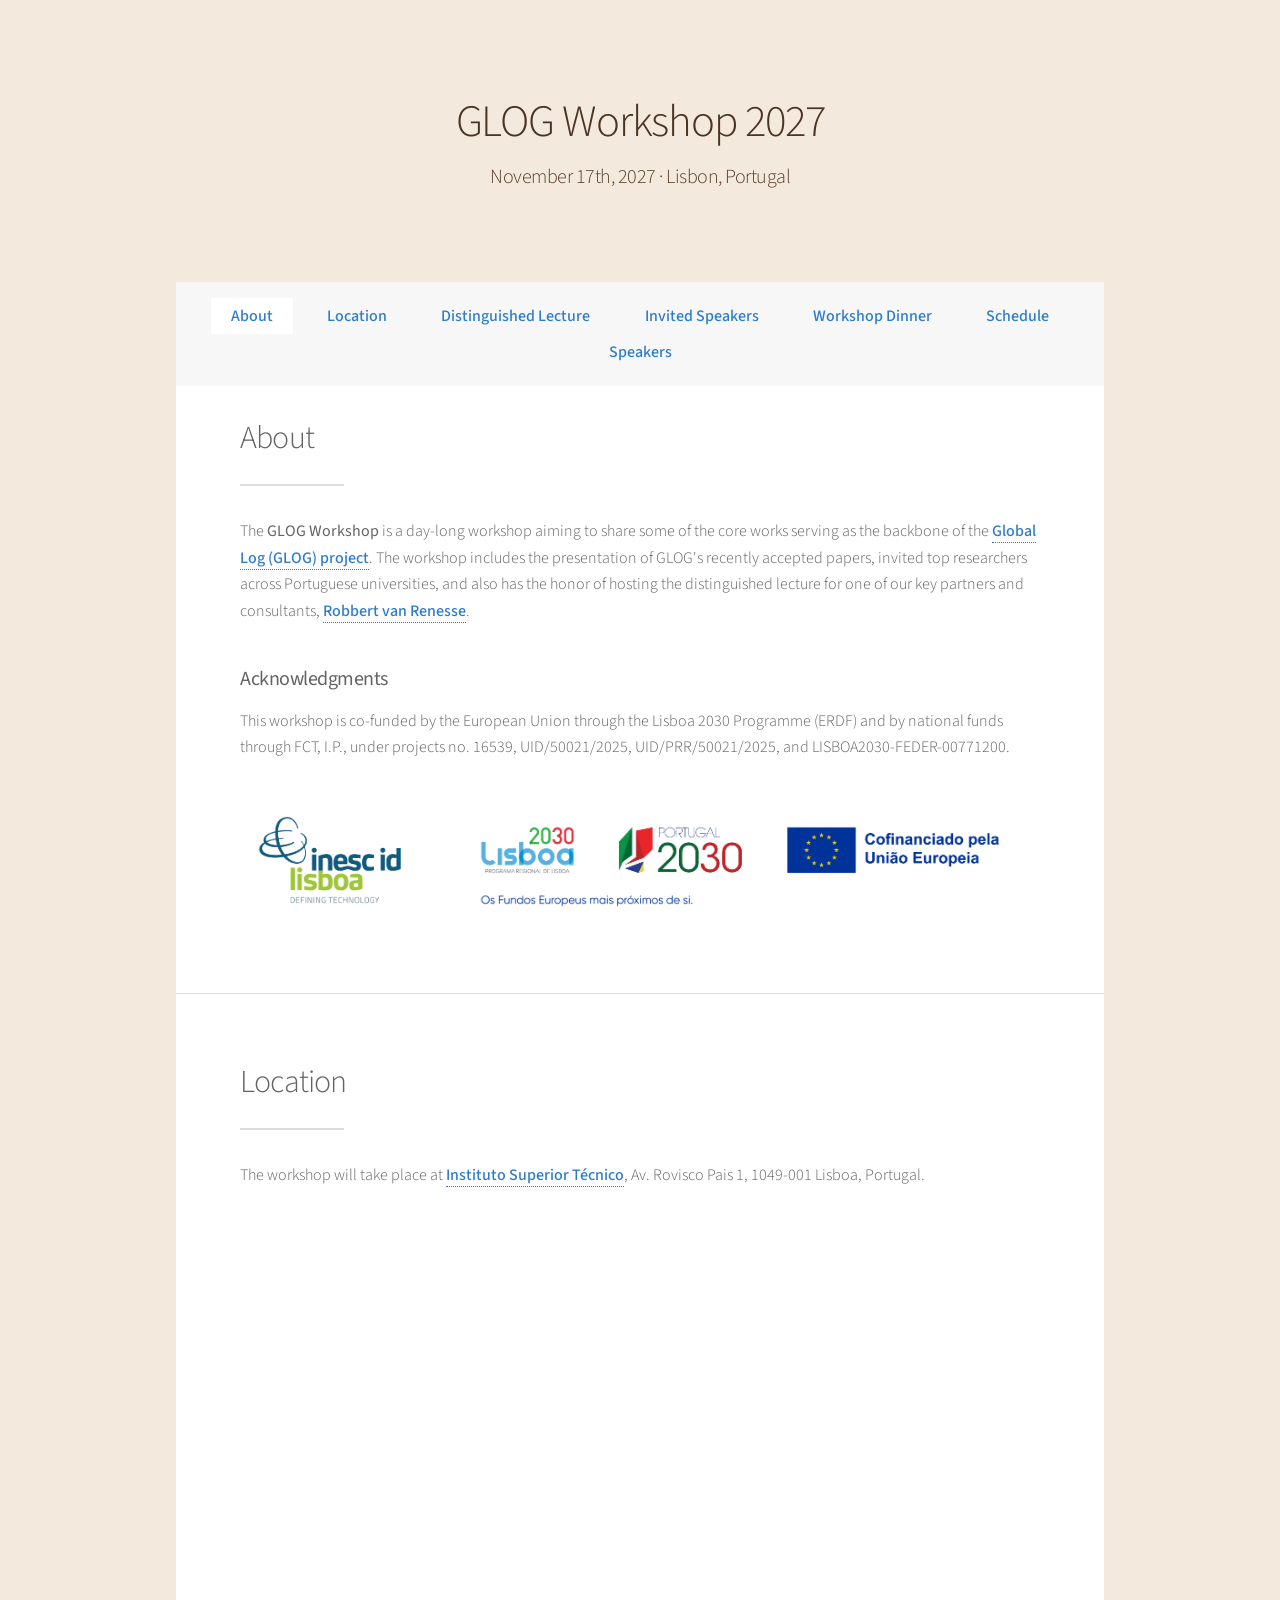
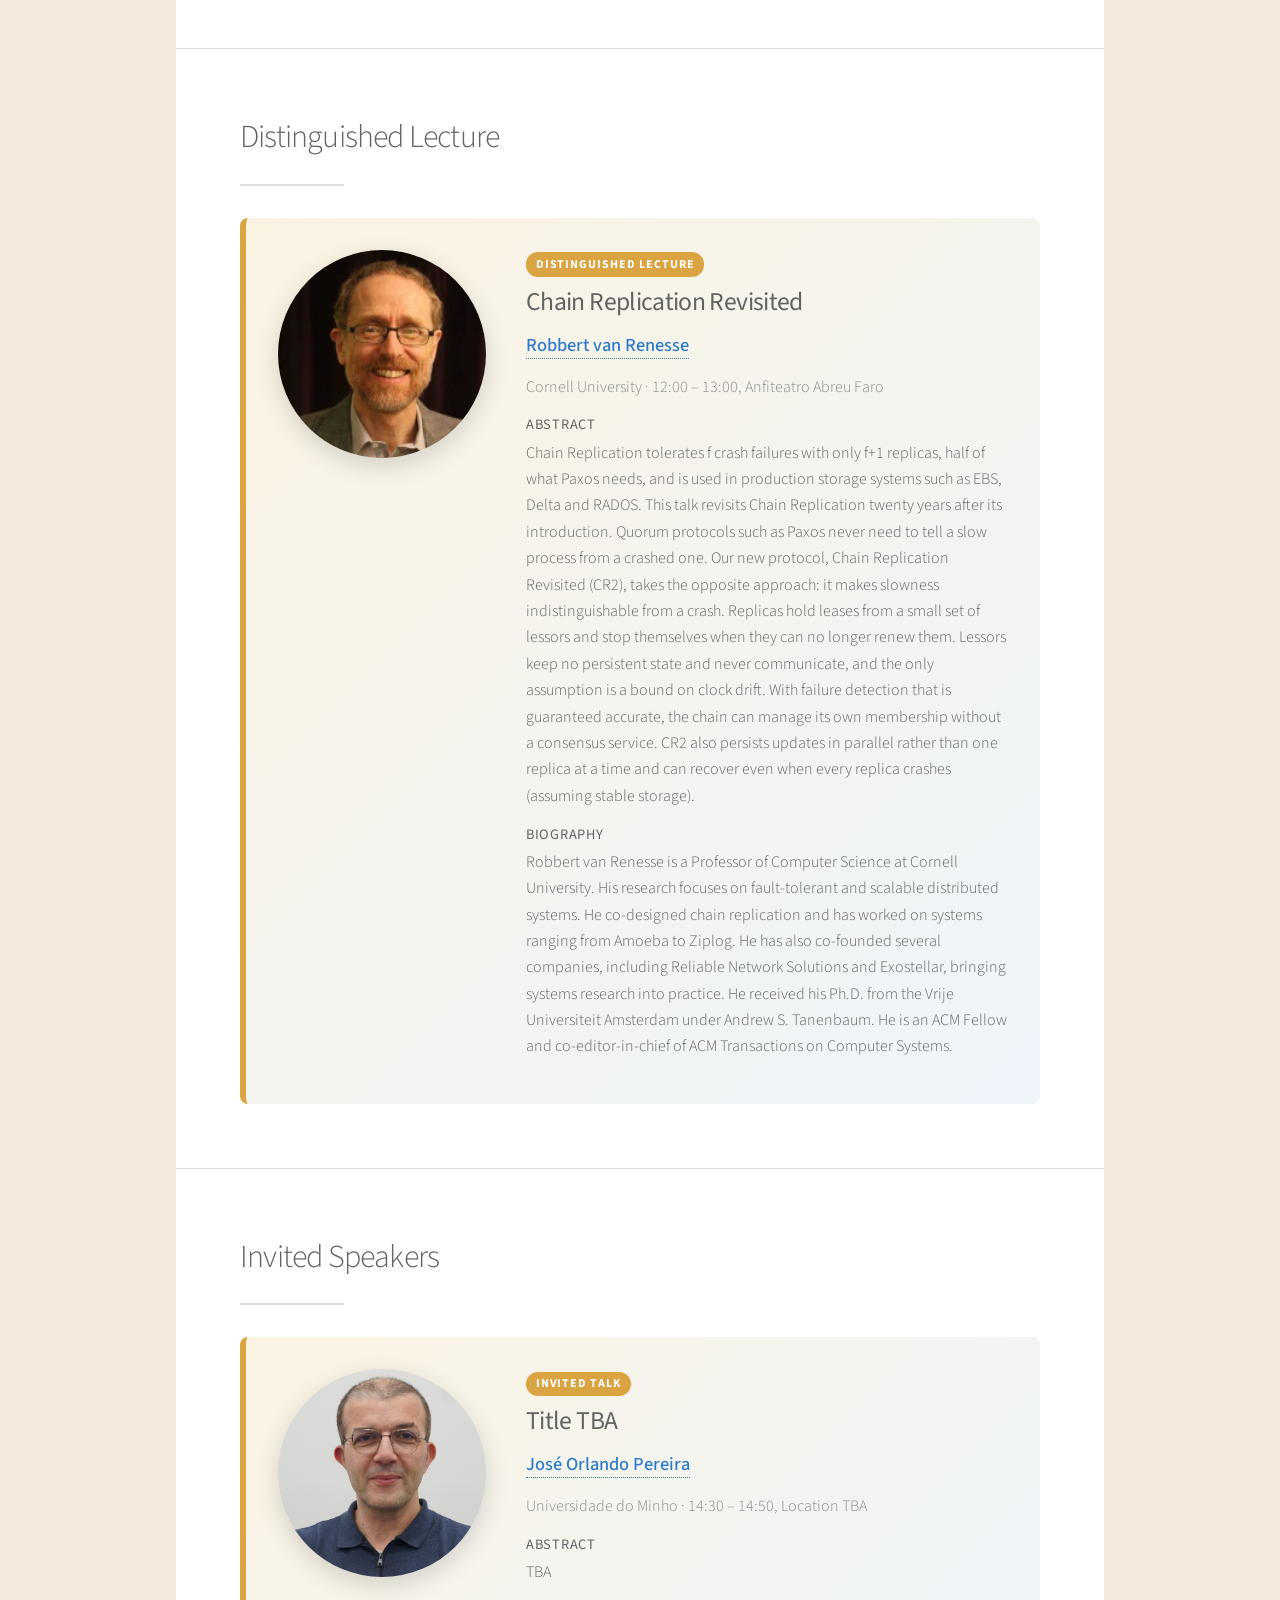
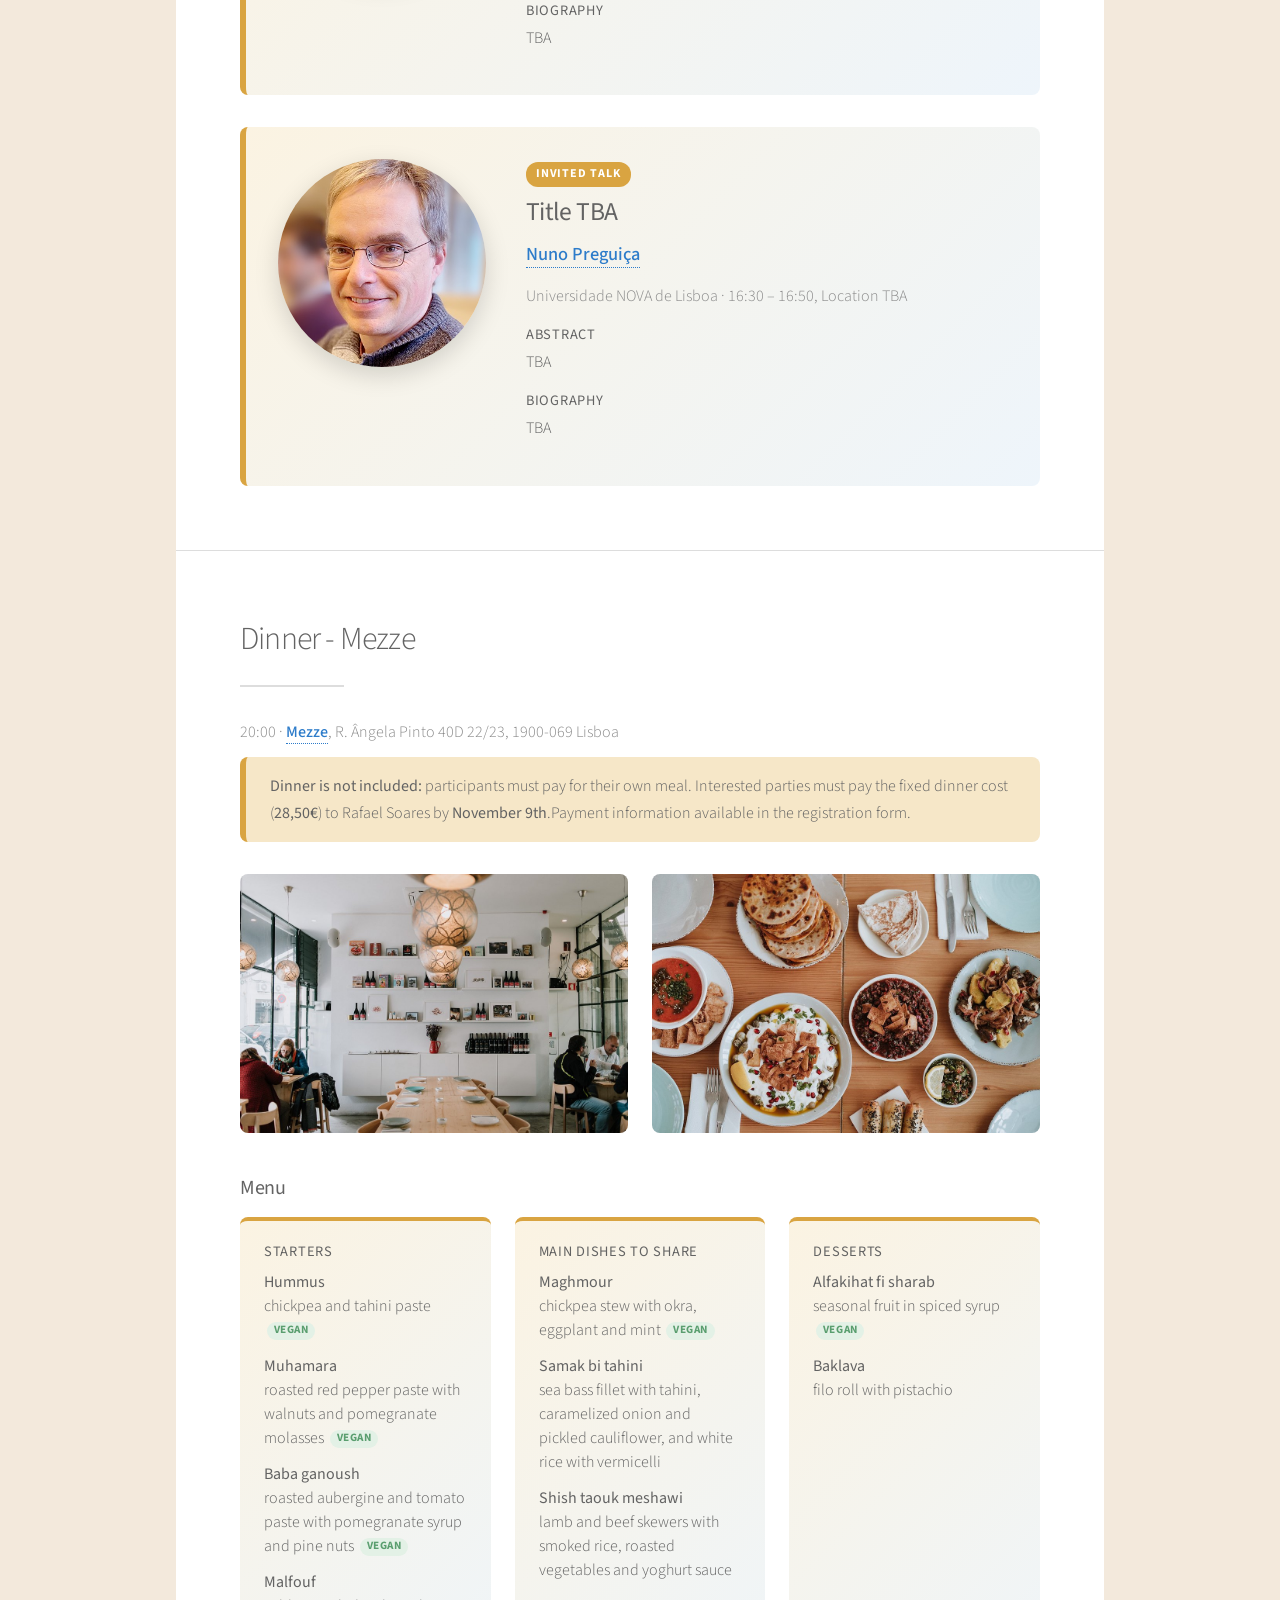
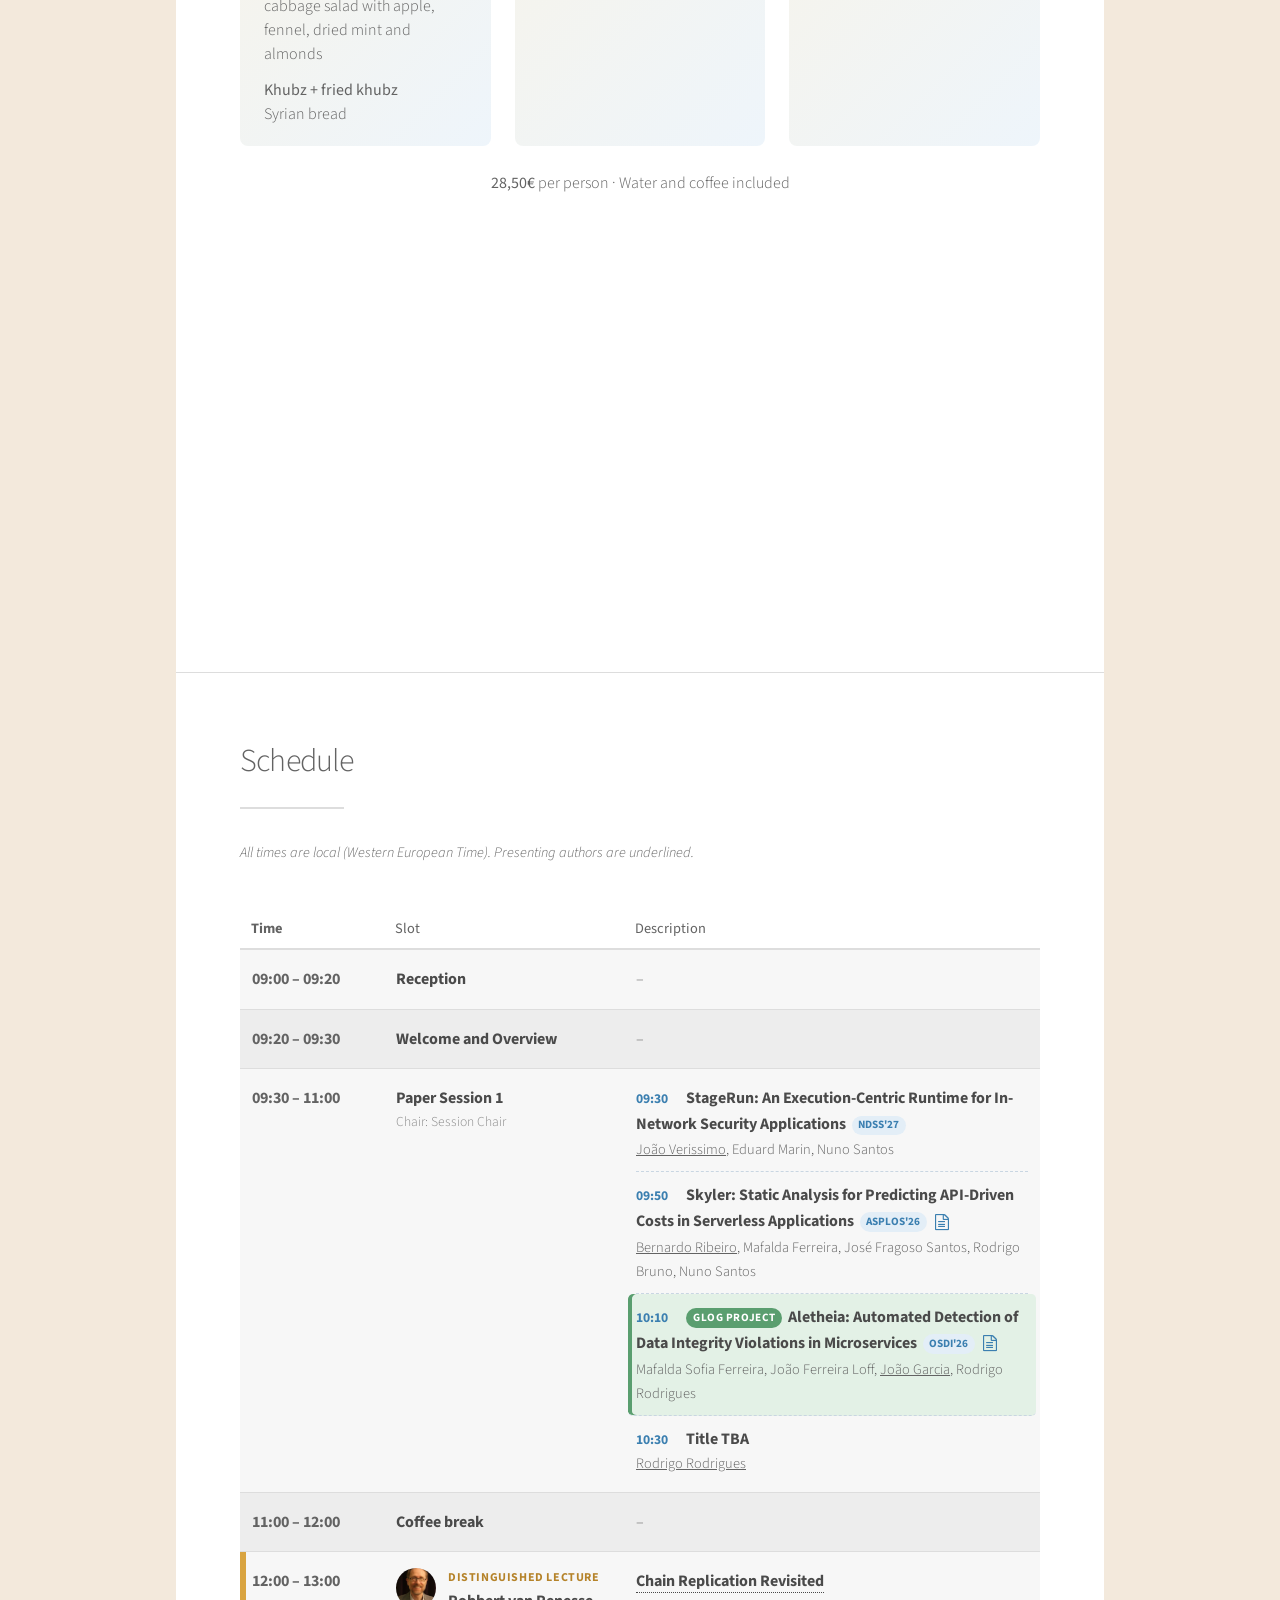
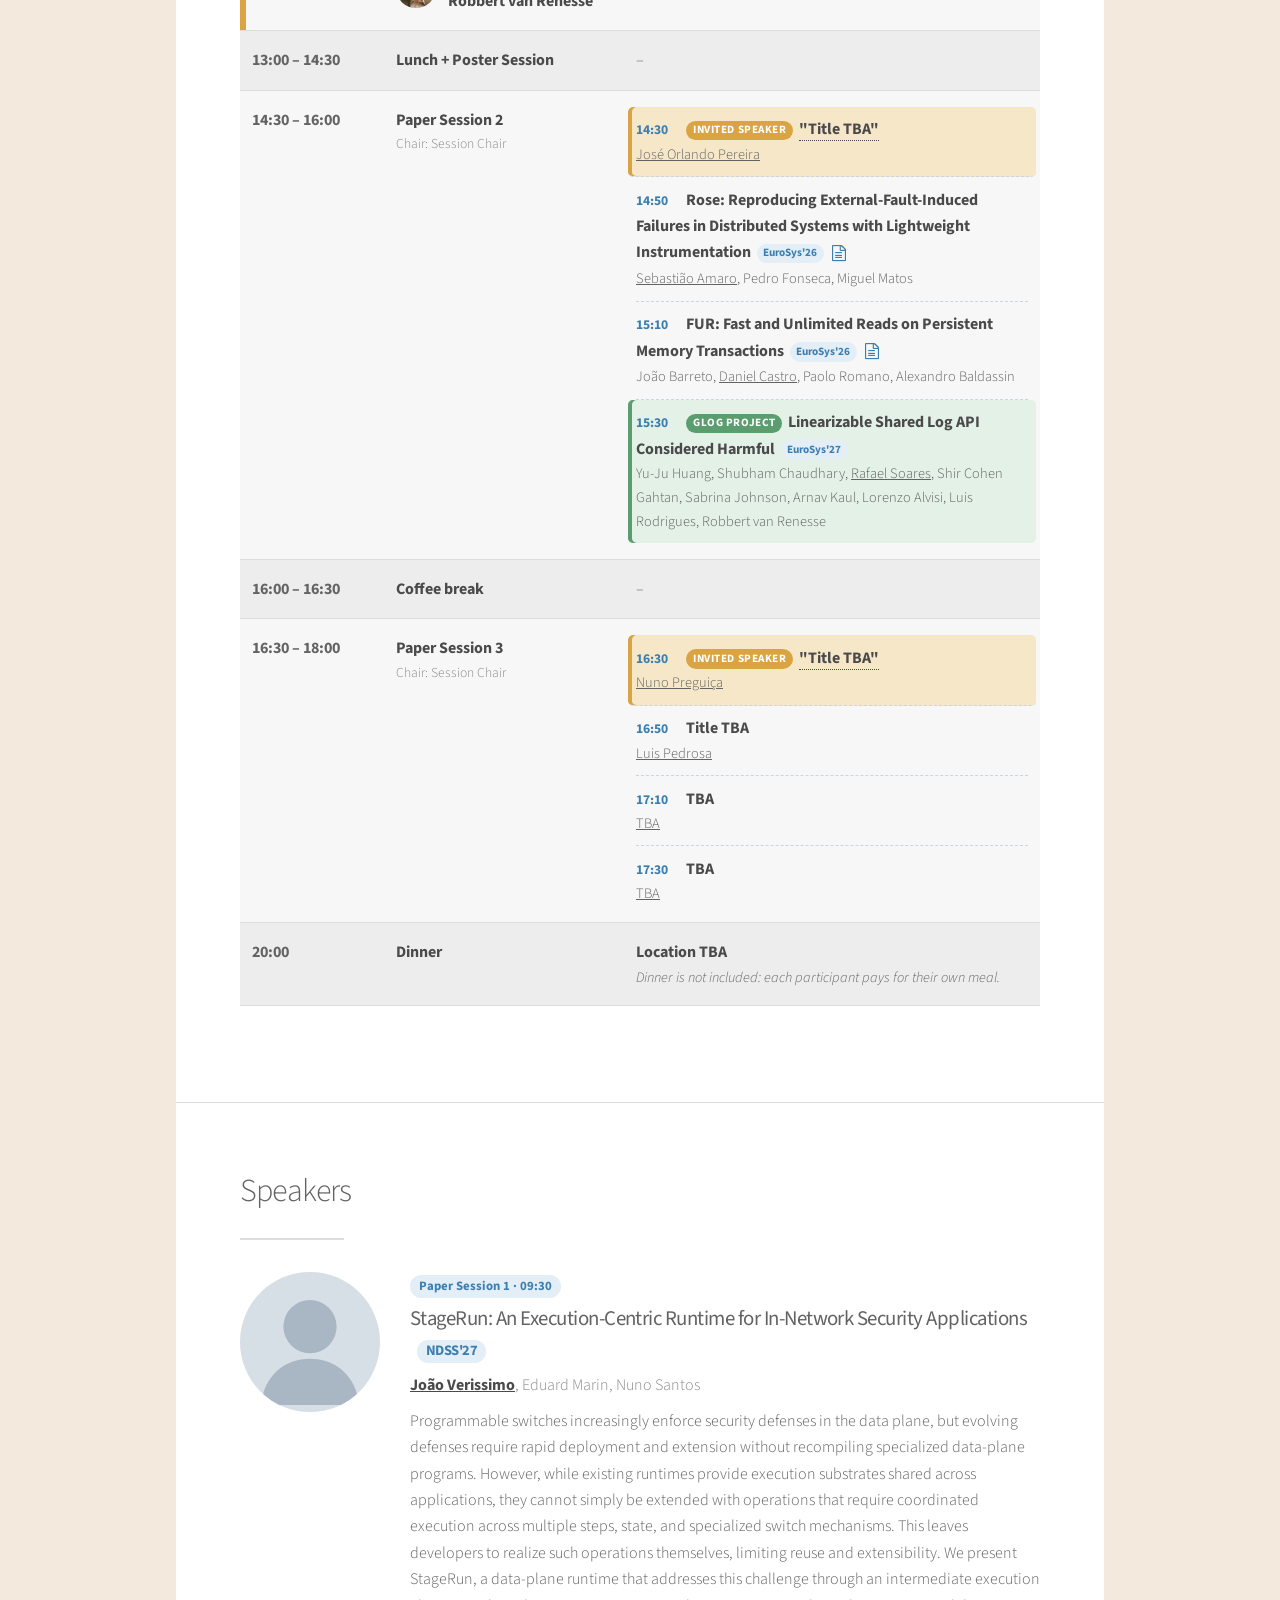
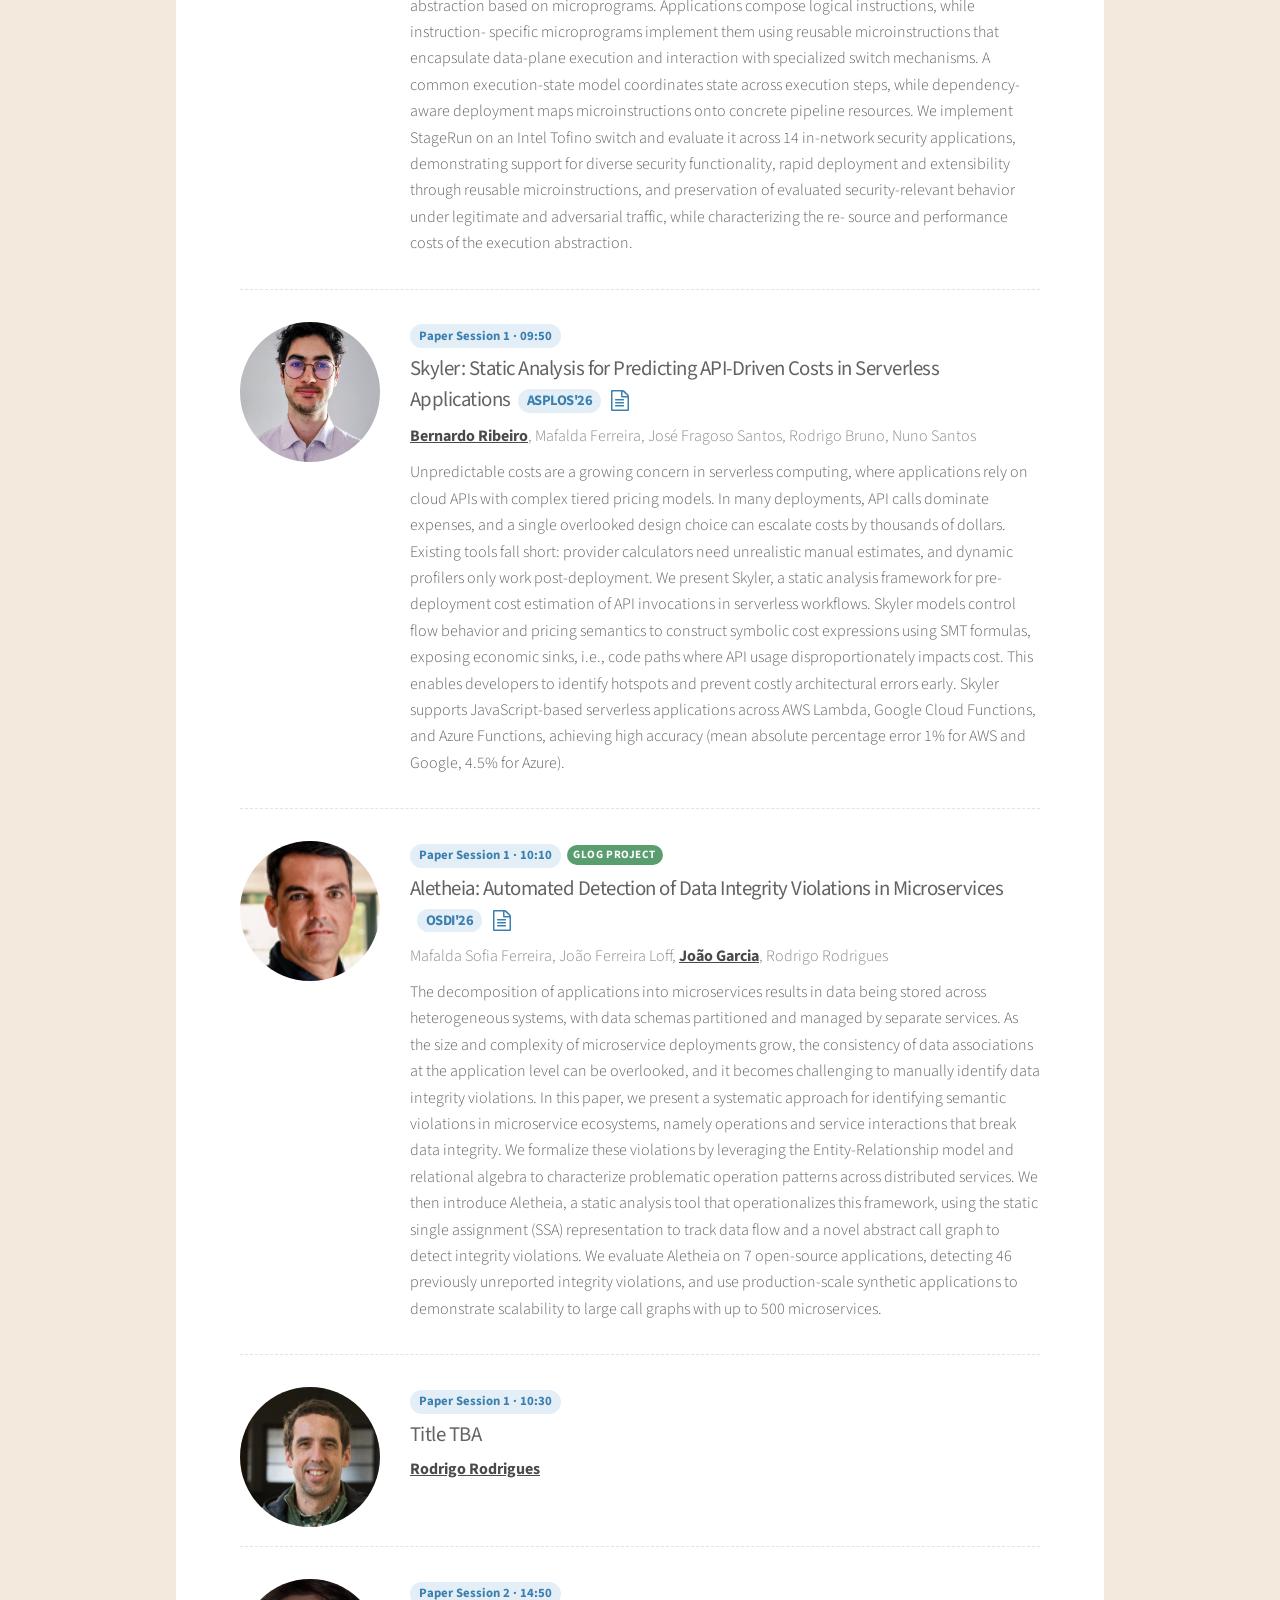
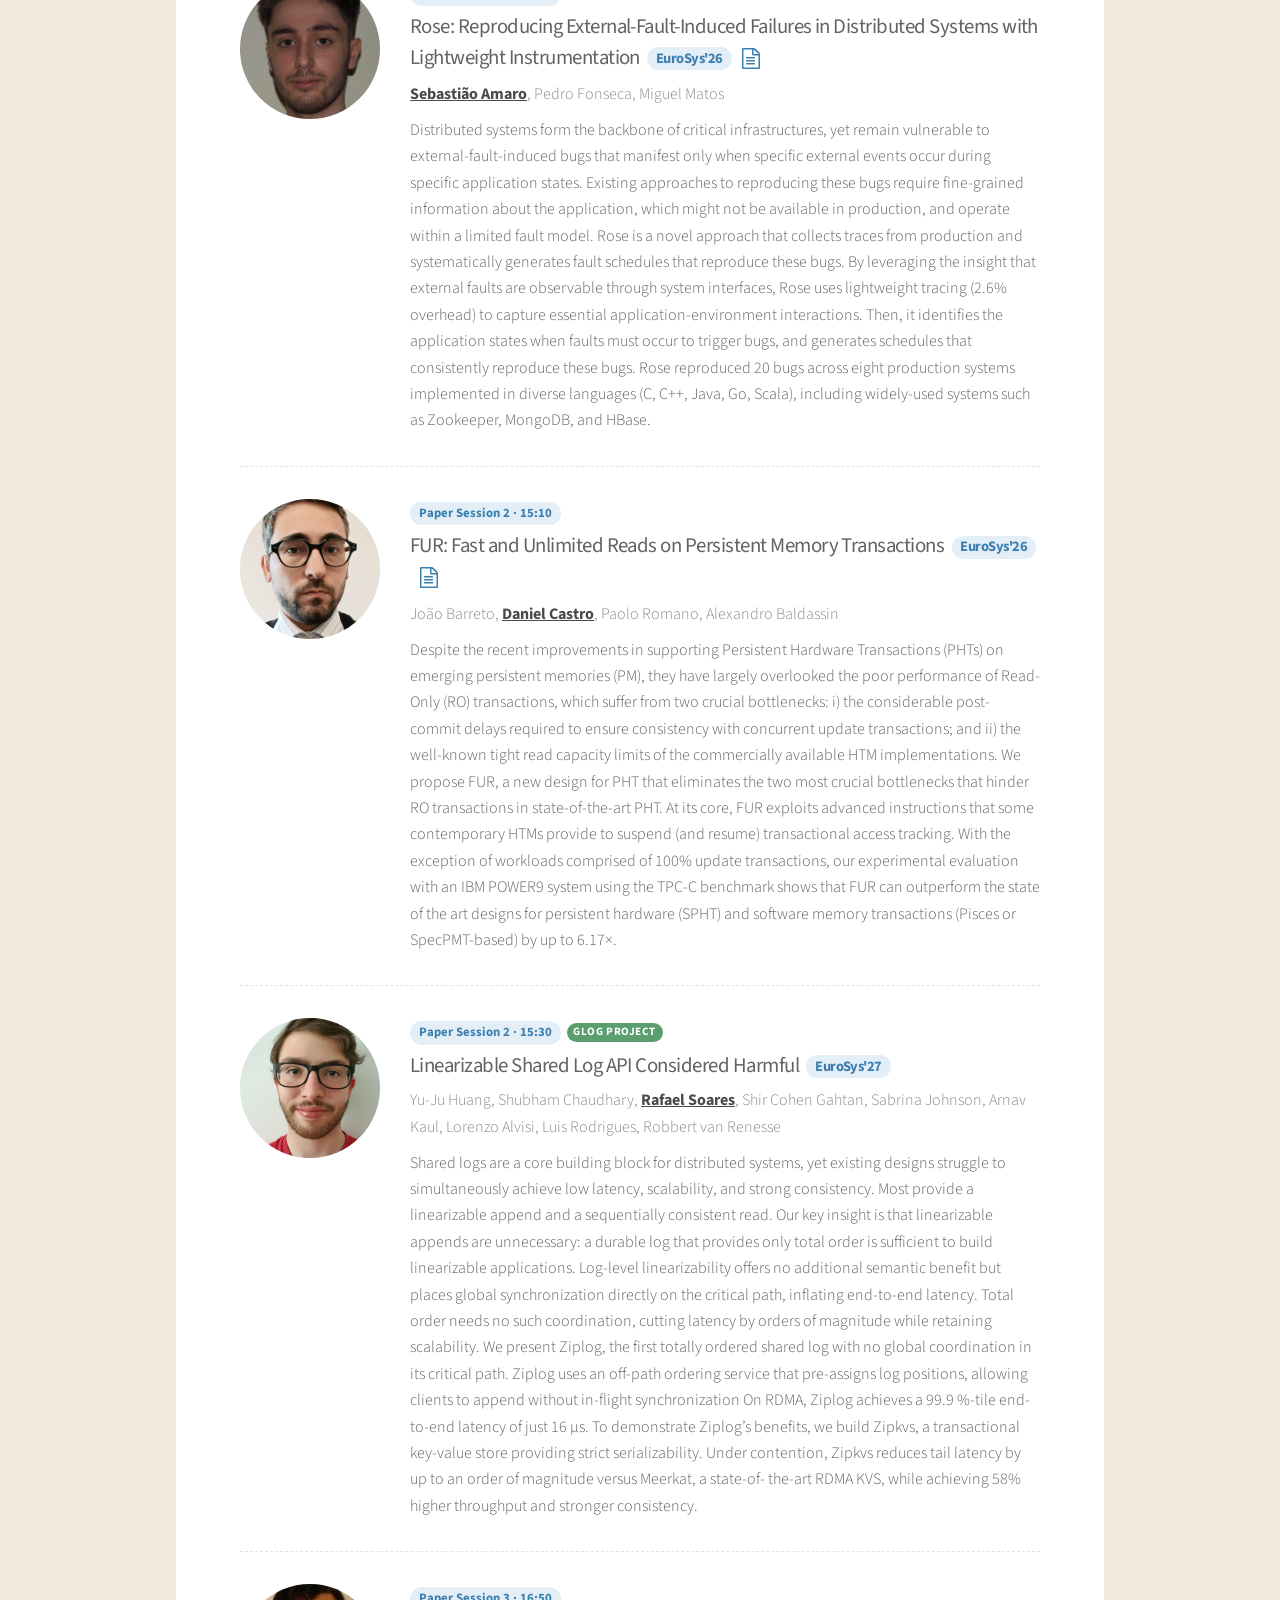
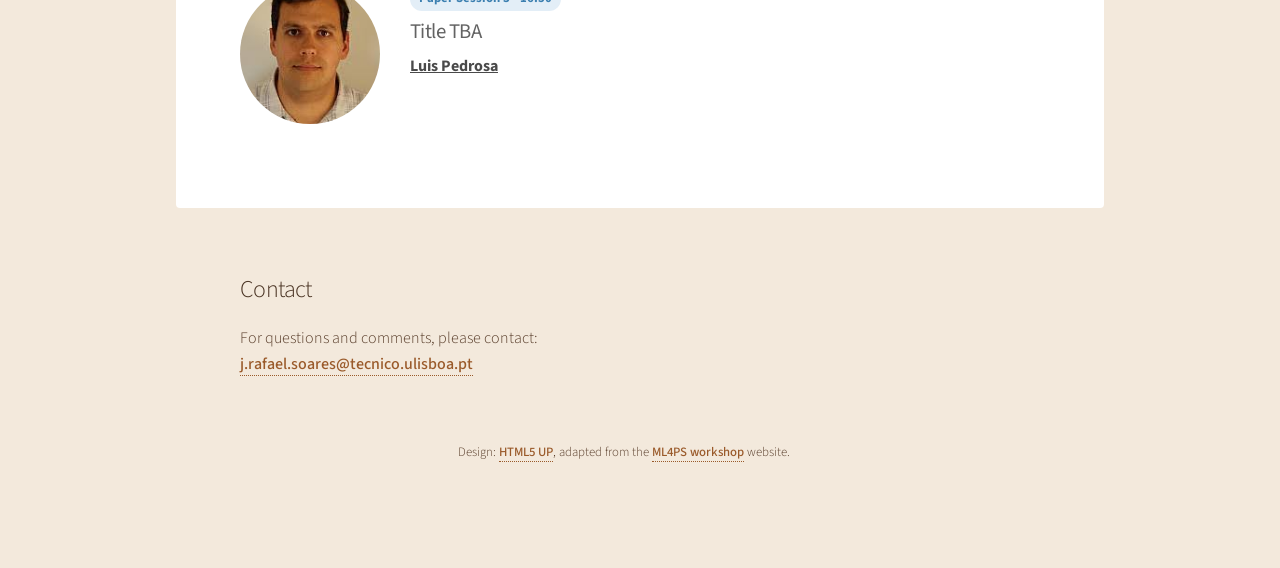
==== index.html @ 96fc9278 "chore: updated website more" ====
<!DOCTYPE HTML>
<!--
	Based on Stellar by HTML5 UP (html5up.net | @ajlkn), as adapted by the
	Machine Learning and the Physical Sciences workshop (ml4physicalsciences.github.io).
	Free for personal and commercial use under the CCA 3.0 license (html5up.net/license)
-->
<html lang="en">

<head>
	<title>GLOG Workshop 2027</title>
	<meta name="description" content="Website for the DPSS Workshop 2027: paper presentations, keynotes and a distinguished lecture.">
	<meta charset="utf-8" />
	<meta name="viewport" content="width=device-width, initial-scale=1" />
	<link rel="stylesheet" href="assets/css/main.css" />
	<link rel="stylesheet" href="assets/css/workshop.css" />
	<link href="https://fonts.googleapis.com/css?family=Open+Sans:400,700" rel="stylesheet">
</head>

<body>


	<!-- Wrapper -->
	<div id="wrapper">

		<!-- Header -->
		<header id="header" class="alt">
			<h1>GLOG Workshop 2027</h1>
			<p>November 17th, 2027 &middot; Lisbon, Portugal</p>
		</header>

		<!-- Nav -->
		<nav id="nav">
			<ul>
				<li><a href="#about">About</a></li>
				<li><a href="#location">Location</a></li>
				<li><a href="#distinguished">Distinguished Lecture</a></li>
				<li><a href="#invited">Invited Speakers</a></li>
				<li><a href="#dinner">Workshop Dinner</a></li>
				<li><a href="#schedule">Schedule</a></li>
				<li><a href="#speakers">Speakers</a></li>
			</ul>
		</nav>

		<!-- Main -->
		<div id="main">

			<!-- About -->
			<section id="about" class="main">
				<div class="spotlight">
					<div class="content">
						<header class="major">
							<h2>About</h2>
						</header>

						<p>
							The <strong>GLOG Workshop</strong> is a day-long workshop aiming to share some of the core
							works serving as the backbone of the <a href="https://www.dpss.inesc-id.pt/~ler/projects/glog/">Global Log (GLOG) project</a>. The workshop includes
							the presentation of GLOG's recently accepted papers, invited top researchers across Portuguese universities,
							and also has the honor of hosting the distinguished lecture for one of our key partners and consultants, <a href="https://www.cs.cornell.edu/home/rvr/">Robbert van Renesse</a>.
						</p>


						<h3 class="acknowledgments-title">Acknowledgments</h3>

						<p>
							This workshop is co-funded by the European Union through the Lisboa 2030 Programme (ERDF) and by national funds through FCT, I.P., under projects no. 16539, UID/50021/2025, UID/PRR/50021/2025, and LISBOA2030-FEDER-00771200.
						</p>

						<!-- One <a class="sponsor"> per entity: put the logo in images/sponsors/ and the entity's website in href. -->
						<div class="sponsors">
							<a href="https://www.inesc-id.pt/" class="sponsor"><img src="images/sponsors/INESC-ID-new-logo.png" alt="INESC-ID Lisboa" /></a>
							<a href="https://lisboa.portugal2030.pt/" class="sponsor sponsor-wide"><img src="images/sponsors/LISBOA2030.png" alt="Lisboa 2030, Portugal 2030 and co-funded by the European Union" /></a>
						</div>
					</div>
				</div>
			</section>

			<!-- Location -->
			<section id="location" class="main">
				<div class="spotlight">
					<div class="content">
						<header class="major">
							<h2>Location</h2>
						</header>

						<p class="location-address">
							The workshop will take place at
							<a href="https://tecnico.ulisboa.pt/">Instituto Superior Técnico</a>,
							Av. Rovisco Pais 1, 1049-001 Lisboa, Portugal.
						</p>

						<!-- To change the map, replace the q= parameter with the new venue's name or address. -->
						<iframe class="location-map"
							src="https://maps.google.com/maps?q=Instituto%20Superior%20T%C3%A9cnico%2C%20Av.%20Rovisco%20Pais%201%2C%20Lisboa&amp;z=16&amp;output=embed"
							loading="lazy" allowfullscreen title="Map of the workshop venue"></iframe>
					</div>
				</div>
			</section>

			<!-- Distinguished Lecture -->
			<section id="distinguished" class="main lecture-section">
				<div class="spotlight">
					<div class="content">
						<header class="major">
							<h2>Distinguished Lecture</h2>
						</header>

						<div class="lecture">
							<img class="lecture-photo" src="images/speakers/rvr.jpg" alt="Distinguished lecturer" />
							<div>
								<span class="lecture-label">Distinguished Lecture</span>
								<h3 class="lecture-title">Chain Replication Revisited</h3>
								<p class="lecture-speaker"><a href="https://www.cs.cornell.edu/home/rvr/">Robbert van Renesse</a></p>
								<p class="lecture-meta">Cornell University &middot; 12:00 &ndash; 13:00, Anfiteatro Abreu Faro</p>

								<h4>Abstract</h4>
								<p>
									Chain Replication tolerates f crash failures with only f+1 replicas, half of what Paxos needs, and is used in production storage systems such as EBS, Delta and RADOS. This talk revisits Chain Replication twenty years after its introduction. Quorum protocols such as Paxos never need to tell a slow process from a crashed one. Our new protocol, Chain Replication Revisited (CR2), takes the opposite approach: it makes slowness indistinguishable from a crash. Replicas hold leases from a small set of lessors and stop themselves when they can no longer renew them. Lessors keep no persistent state and never communicate, and the only assumption is a bound on clock drift. With failure detection that is guaranteed accurate, the chain can manage its own membership without a consensus service. CR2 also persists updates in parallel rather than one replica at a time and can recover even when every replica crashes (assuming stable storage).
								</p>

								<h4>Biography</h4>
								<p>
									Robbert van Renesse is a Professor of Computer Science at Cornell University. His research focuses on fault-tolerant and scalable distributed systems. He co-designed chain replication and has worked on systems ranging from Amoeba to Ziplog. He has also co-founded several companies, including Reliable Network Solutions and Exostellar, bringing systems research into practice. He received his Ph.D. from the Vrije Universiteit Amsterdam under Andrew S. Tanenbaum. He is an ACM Fellow and co-editor-in-chief of ACM Transactions on Computer Systems.
								</p>
							</div>
						</div>
					</div>
				</div>
			</section>

			<!-- Invited Speakers -->
			<section id="invited" class="main lecture-section">
				<div class="spotlight">
					<div class="content">
						<header class="major">
							<h2>Invited Speakers</h2>
						</header>

						<div class="lecture">
							<img class="lecture-photo" src="images/speakers/orlando.jpg" alt="Invited Speaker One" />
							<div>
								<span class="lecture-label">Invited Talk</span>
								<h3 class="lecture-title">Title TBA</h3>
								<p class="lecture-speaker"><a href="https://jopereira.github.io/">José Orlando Pereira</a></p>
								<p class="lecture-meta">Universidade do Minho &middot; 14:30 &ndash; 14:50, Location TBA</p>

								<h4>Abstract</h4>
								<p>
									TBA
								</p>

								<h4>Biography</h4>
								<p>
									TBA
								</p>
							</div>
						</div>

						<div class="lecture">
							<img class="lecture-photo" src="images/speakers/nmp.png" alt="Invited Speaker Two" />
							<div>
								<span class="lecture-label">Invited Talk</span>
								<h3 class="lecture-title">Title TBA</h3>
								<p class="lecture-speaker"><a href="https://asc.di.fct.unl.pt/~nmp/">Nuno Preguiça</a></p>
								<p class="lecture-meta">Universidade NOVA de Lisboa &middot; 16:30 &ndash; 16:50, Location TBA</p>

								<h4>Abstract</h4>
								<p>
									TBA
								</p>

								<h4>Biography</h4>
								<p>
									TBA
								</p>
							</div>
						</div>
					</div>
				</div>
			</section>

			<!-- Workshop Dinner -->
			<section id="dinner" class="main">
				<div class="spotlight">
					<div class="content">
						<header class="major">
							<h2>Dinner - Mezze</h2>
						</header>

						<p class="dinner-meta">20:00 &middot; <strong><a href="https://maps.app.goo.gl/xuidkqBJKRMSD2Ku7">Mezze</a></strong>, R. Ângela Pinto 40D 22/23, 1900-069 Lisboa</p>

						<p class="dinner-note">
							<strong>Dinner is not included:</strong> participants must pay for their own meal.
							Interested parties must pay the fixed dinner cost (<strong>28,50&euro;</strong>) to Rafael Soares by <strong>November 9th</strong>.Payment information available in the registration form.
						</p>

						<div class="dinner-photos">
							<img src="images/restaurant/mezze.jpg" alt="Mezze restaurant" />
							<img src="images/restaurant/mezze_food.jpg" alt="Food at Mezze" />
						</div>

						<h3 class="dinner-menu-title">Menu</h3>

						<!-- One <div class="dinner-course"> per course, one <li> per dish. -->
						<div class="dinner-menu">
							<div class="dinner-course">
								<h4>Starters</h4>
								<ul class="dinner-dishes">
									<li><strong>Hummus</strong> chickpea and tahini paste <span class="dish-tag">vegan</span></li>
									<li><strong>Muhamara</strong> roasted red pepper paste with walnuts and pomegranate molasses <span class="dish-tag">vegan</span></li>
									<li><strong>Baba ganoush</strong> roasted aubergine and tomato paste with pomegranate syrup and pine nuts <span class="dish-tag">vegan</span></li>
									<li><strong>Malfouf</strong> cabbage salad with apple, fennel, dried mint and almonds</li>
									<li><strong>Khubz + fried khubz</strong> Syrian bread</li>
								</ul>
							</div>
							<div class="dinner-course">
								<h4>Main Dishes to Share</h4>
								<ul class="dinner-dishes">
									<li><strong>Maghmour</strong> chickpea stew with okra, eggplant and mint <span class="dish-tag">vegan</span></li>
									<li><strong>Samak bi tahini</strong> sea bass fillet with tahini, caramelized onion and pickled cauliflower, and white rice with vermicelli</li>
									<li><strong>Shish taouk meshawi</strong> lamb and beef skewers with smoked rice, roasted vegetables and yoghurt sauce</li>
								</ul>
							</div>
							<div class="dinner-course">
								<h4>Desserts</h4>
								<ul class="dinner-dishes">
									<li><strong>Alfakihat fi sharab</strong> seasonal fruit in spiced syrup <span class="dish-tag">vegan</span></li>
									<li><strong>Baklava</strong> filo roll with pistachio</li>
								</ul>
							</div>
						</div>

						<p class="dinner-price"><strong>28,50&euro;</strong> per person &middot; Water and coffee included</p>

						<!-- To change the map, use Google Maps' Share > Embed a map on the restaurant and paste its src here. -->
						<iframe class="location-map dinner-map"
							src="https://www.google.com/maps/embed?pb=!1m18!1m12!1m3!1d1556.1182900185063!2d-9.133903363163899!3d38.73533298157935!2m3!1f0!2f0!3f0!3m2!1i1024!2i768!4f13.1!3m3!1m2!1s0xd1933bd7bd277f5%3A0x74a88fab5b3109ea!2sMezze!5e0!3m2!1sen!2spt!4v1793282715410!5m2!1sen!2spt"
							loading="lazy" allowfullscreen referrerpolicy="strict-origin-when-cross-origin" title="Map of the workshop dinner restaurant"></iframe>
					</div>
				</div>
			</section>

			<!-- Schedule -->
			<section id="schedule" class="main">
				<div class="spotlight">
					<div class="content">
						<header class="major">
							<h2>Schedule</h2>
						</header>

						<p class="schedule-note">All times are local (Western European Time). Presenting authors are underlined.</p>

						<div class="table-wrapper schedule-tbl">
							<table>
								<thead>
									<tr>
										<th class="schedule-time">Time</th>
										<th class="schedule-slot">Slot</th>
										<th class="schedule-description">Description</th>
									</tr>
								</thead>
								<!-- Filled from data/schedule.js -->
								<tbody id="schedule-body"></tbody>
							</table>
						</div>
					</div>
				</div>
			</section>

			<!-- Speakers -->
			<section id="speakers" class="main">
				<div class="spotlight">
					<div class="content">
						<header class="major">
							<h2>Speakers</h2>
						</header>

						<!-- Filled from data/schedule.js -->
						<ul class="speakers-list" id="speakers-list"></ul>
					</div>
				</div>
			</section>


		</div>

		<!-- Footer -->
		<footer id="footer">
			<section>
				<h2>Contact</h2>
				<p>For questions and comments, please contact: <a href="mailto:j.rafael.soares@tecnico.ulisboa.pt">j.rafael.soares@tecnico.ulisboa.pt</a></p>
			</section>
			<p class="copyright">Design: <a href="https://html5up.net">HTML5 UP</a>, adapted from the
				<a href="https://ml4physicalsciences.github.io/">ML4PS workshop</a> website.</p>
		</footer>

	</div>

	<!-- Scripts -->
	<script src="assets/js/jquery.min.js"></script>
	<script src="assets/js/jquery.scrollex.min.js"></script>
	<script src="assets/js/jquery.scrolly.min.js"></script>
	<script src="assets/js/skel.min.js"></script>
	<script src="assets/js/util.js"></script>
	<script src="assets/js/main.js"></script>
	<script src="data/schedule.js"></script>
	<script src="assets/js/schedule.js"></script>
</body>

</html>
---- assets/css/main.css ----
@import url(font-awesome.min.css);
@import "https://fonts.googleapis.com/css?family=Source+Sans+Pro:300,400";

/*
	Stellar by HTML5 UP
	html5up.net | @ajlkn
	Free for personal and commercial use under the CCA 3.0 license (html5up.net/license)
*/

/* Reset */

html,
body,
div,
span,
applet,
object,
iframe,
h1,
h2,
h3,
h4,
h5,
h6,
p,
blockquote,
pre,
a,
abbr,
acronym,
address,
big,
cite,
code,
del,
dfn,
em,
img,
ins,
kbd,
q,
s,
samp,
small,
strike,
strong,
sub,
sup,
tt,
var,
b,
u,
i,
center,
dl,
dt,
dd,
ol,
ul,
li,
fieldset,
form,
label,
legend,
table,
caption,
tbody,
tfoot,
thead,
tr,
th,
td,
article,
aside,
canvas,
details,
embed,
figure,
figcaption,
footer,
header,
hgroup,
menu,
nav,
output,
ruby,
section,
summary,
time,
mark,
audio,
video {
	margin: 0;
	padding: 0;
	border: 0;
	font-size: 100%;
	font: inherit;
	vertical-align: baseline;
}

article,
aside,
details,
figcaption,
figure,
footer,
header,
hgroup,
menu,
nav,
section {
	display: block;
}

body {
	line-height: 1;
}

ol,
ul {
	list-style: none;
}

blockquote,
q {
	quotes: none;
}

blockquote:before,
blockquote:after,
q:before,
q:after {
	content: '';
	content: none;
}

table {
	border-collapse: collapse;
	border-spacing: 0;
}

body {
	-webkit-text-size-adjust: none;
}

/* Box Model */

*,
*:before,
*:after {
	-moz-box-sizing: border-box;
	-webkit-box-sizing: border-box;
	box-sizing: border-box;
}

/* Grid */

.row {
	border-bottom: solid 1px transparent;
	-moz-box-sizing: border-box;
	-webkit-box-sizing: border-box;
	box-sizing: border-box;
}

.row>* {
	float: left;
	-moz-box-sizing: border-box;
	-webkit-box-sizing: border-box;
	box-sizing: border-box;
}

.row:after,
.row:before {
	content: '';
	display: block;
	clear: both;
	height: 0;
}

.row.uniform>*> :first-child {
	margin-top: 0;
}

.row.uniform>*> :last-child {
	margin-bottom: 0;
}

.row.\30 \25>* {
	padding: 0 0 0 0em;
}

.row.\30 \25 {
	margin: 0 0 -1px 0em;
}

.row.uniform.\30 \25>* {
	padding: 0em 0 0 0em;
}

.row.uniform.\30 \25 {
	margin: 0em 0 -1px 0em;
}

.row>* {
	padding: 0 0 0 1.5em;
}

.row {
	margin: 0 0 -1px -1.5em;
}

.row.uniform>* {
	padding: 1.5em 0 0 1.5em;
}

.row.uniform {
	margin: -1.5em 0 -1px -1.5em;
}

.row.\32 00\25>* {
	padding: 0 0 0 3em;
}

.row.\32 00\25 {
	margin: 0 0 -1px -3em;
}

.row.uniform.\32 00\25>* {
	padding: 3em 0 0 3em;
}

.row.uniform.\32 00\25 {
	margin: -3em 0 -1px -3em;
}

.row.\31 50\25>* {
	padding: 0 0 0 2.25em;
}

.row.\31 50\25 {
	margin: 0 0 -1px -2.25em;
}

.row.uniform.\31 50\25>* {
	padding: 2.25em 0 0 2.25em;
}

.row.uniform.\31 50\25 {
	margin: -2.25em 0 -1px -2.25em;
}

.row.\35 0\25>* {
	padding: 0 0 0 0.75em;
}

.row.\35 0\25 {
	margin: 0 0 -1px -0.75em;
}

.row.uniform.\35 0\25>* {
	padding: 0.75em 0 0 0.75em;
}

.row.uniform.\35 0\25 {
	margin: -0.75em 0 -1px -0.75em;
}

.row.\32 5\25>* {
	padding: 0 0 0 0.375em;
}

.row.\32 5\25 {
	margin: 0 0 -1px -0.375em;
}

.row.uniform.\32 5\25>* {
	padding: 0.375em 0 0 0.375em;
}

.row.uniform.\32 5\25 {
	margin: -0.375em 0 -1px -0.375em;
}

.\31 2u,
.\31 2u\24 {
	width: 100%;
	clear: none;
	margin-left: 0;
}

.\31 1u,
.\31 1u\24 {
	width: 91.6666666667%;
	clear: none;
	margin-left: 0;
}

.\31 0u,
.\31 0u\24 {
	width: 83.3333333333%;
	clear: none;
	margin-left: 0;
}

.\39 u,
.\39 u\24 {
	width: 75%;
	clear: none;
	margin-left: 0;
}

.\38 u,
.\38 u\24 {
	width: 66.6666666667%;
	clear: none;
	margin-left: 0;
}

.\37 u,
.\37 u\24 {
	width: 58.3333333333%;
	clear: none;
	margin-left: 0;
}

.\36 u,
.\36 u\24 {
	width: 50%;
	clear: none;
	margin-left: 0;
}

.\35 u,
.\35 u\24 {
	width: 41.6666666667%;
	clear: none;
	margin-left: 0;
}

.\34 u,
.\34 u\24 {
	width: 33.3333333333%;
	clear: none;
	margin-left: 0;
}

.\33 u,
.\33 u\24 {
	width: 25%;
	clear: none;
	margin-left: 0;
}

.\32 u,
.\32 u\24 {
	width: 16.6666666667%;
	clear: none;
	margin-left: 0;
}

.\31 u,
.\31 u\24 {
	width: 8.3333333333%;
	clear: none;
	margin-left: 0;
}

.\31 2u\24+*,
.\31 1u\24+*,
.\31 0u\24+*,
.\39 u\24+*,
.\38 u\24+*,
.\37 u\24+*,
.\36 u\24+*,
.\35 u\24+*,
.\34 u\24+*,
.\33 u\24+*,
.\32 u\24+*,
.\31 u\24+* {
	clear: left;
}

.\-11u {
	margin-left: 91.66667%;
}

.\-10u {
	margin-left: 83.33333%;
}

.\-9u {
	margin-left: 75%;
}

.\-8u {
	margin-left: 66.66667%;
}

.\-7u {
	margin-left: 58.33333%;
}

.\-6u {
	margin-left: 50%;
}

.\-5u {
	margin-left: 41.66667%;
}

.\-4u {
	margin-left: 33.33333%;
}

.\-3u {
	margin-left: 25%;
}

.\-2u {
	margin-left: 16.66667%;
}

.\-1u {
	margin-left: 8.33333%;
}

@media screen and (max-width: 1680px) {

	.row>* {
		padding: 0 0 0 1.5em;
	}

	.row {
		margin: 0 0 -1px -1.5em;
	}

	.row.uniform>* {
		padding: 1.5em 0 0 1.5em;
	}

	.row.uniform {
		margin: -1.5em 0 -1px -1.5em;
	}

	.row.\32 00\25>* {
		padding: 0 0 0 3em;
	}

	.row.\32 00\25 {
		margin: 0 0 -1px -3em;
	}

	.row.uniform.\32 00\25>* {
		padding: 3em 0 0 3em;
	}

	.row.uniform.\32 00\25 {
		margin: -3em 0 -1px -3em;
	}

	.row.\31 50\25>* {
		padding: 0 0 0 2.25em;
	}

	.row.\31 50\25 {
		margin: 0 0 -1px -2.25em;
	}

	.row.uniform.\31 50\25>* {
		padding: 2.25em 0 0 2.25em;
	}

	.row.uniform.\31 50\25 {
		margin: -2.25em 0 -1px -2.25em;
	}

	.row.\35 0\25>* {
		padding: 0 0 0 0.75em;
	}

	.row.\35 0\25 {
		margin: 0 0 -1px -0.75em;
	}

	.row.uniform.\35 0\25>* {
		padding: 0.75em 0 0 0.75em;
	}

	.row.uniform.\35 0\25 {
		margin: -0.75em 0 -1px -0.75em;
	}

	.row.\32 5\25>* {
		padding: 0 0 0 0.375em;
	}

	.row.\32 5\25 {
		margin: 0 0 -1px -0.375em;
	}

	.row.uniform.\32 5\25>* {
		padding: 0.375em 0 0 0.375em;
	}

	.row.uniform.\32 5\25 {
		margin: -0.375em 0 -1px -0.375em;
	}

	.\31 2u\28xlarge\29,
	.\31 2u\24\28xlarge\29 {
		width: 100%;
		clear: none;
		margin-left: 0;
	}

	.\31 1u\28xlarge\29,
	.\31 1u\24\28xlarge\29 {
		width: 91.6666666667%;
		clear: none;
		margin-left: 0;
	}

	.\31 0u\28xlarge\29,
	.\31 0u\24\28xlarge\29 {
		width: 83.3333333333%;
		clear: none;
		margin-left: 0;
	}

	.\39 u\28xlarge\29,
	.\39 u\24\28xlarge\29 {
		width: 75%;
		clear: none;
		margin-left: 0;
	}

	.\38 u\28xlarge\29,
	.\38 u\24\28xlarge\29 {
		width: 66.6666666667%;
		clear: none;
		margin-left: 0;
	}

	.\37 u\28xlarge\29,
	.\37 u\24\28xlarge\29 {
		width: 58.3333333333%;
		clear: none;
		margin-left: 0;
	}

	.\36 u\28xlarge\29,
	.\36 u\24\28xlarge\29 {
		width: 50%;
		clear: none;
		margin-left: 0;
	}

	.\35 u\28xlarge\29,
	.\35 u\24\28xlarge\29 {
		width: 41.6666666667%;
		clear: none;
		margin-left: 0;
	}

	.\34 u\28xlarge\29,
	.\34 u\24\28xlarge\29 {
		width: 33.3333333333%;
		clear: none;
		margin-left: 0;
	}

	.\33 u\28xlarge\29,
	.\33 u\24\28xlarge\29 {
		width: 25%;
		clear: none;
		margin-left: 0;
	}

	.\32 u\28xlarge\29,
	.\32 u\24\28xlarge\29 {
		width: 16.6666666667%;
		clear: none;
		margin-left: 0;
	}

	.\31 u\28xlarge\29,
	.\31 u\24\28xlarge\29 {
		width: 8.3333333333%;
		clear: none;
		margin-left: 0;
	}

	.\31 2u\24\28xlarge\29+*,
	.\31 1u\24\28xlarge\29+*,
	.\31 0u\24\28xlarge\29+*,
	.\39 u\24\28xlarge\29+*,
	.\38 u\24\28xlarge\29+*,
	.\37 u\24\28xlarge\29+*,
	.\36 u\24\28xlarge\29+*,
	.\35 u\24\28xlarge\29+*,
	.\34 u\24\28xlarge\29+*,
	.\33 u\24\28xlarge\29+*,
	.\32 u\24\28xlarge\29+*,
	.\31 u\24\28xlarge\29+* {
		clear: left;
	}

	.\-11u\28xlarge\29 {
		margin-left: 91.66667%;
	}

	.\-10u\28xlarge\29 {
		margin-left: 83.33333%;
	}

	.\-9u\28xlarge\29 {
		margin-left: 75%;
	}

	.\-8u\28xlarge\29 {
		margin-left: 66.66667%;
	}

	.\-7u\28xlarge\29 {
		margin-left: 58.33333%;
	}

	.\-6u\28xlarge\29 {
		margin-left: 50%;
	}

	.\-5u\28xlarge\29 {
		margin-left: 41.66667%;
	}

	.\-4u\28xlarge\29 {
		margin-left: 33.33333%;
	}

	.\-3u\28xlarge\29 {
		margin-left: 25%;
	}

	.\-2u\28xlarge\29 {
		margin-left: 16.66667%;
	}

	.\-1u\28xlarge\29 {
		margin-left: 8.33333%;
	}

}

@media screen and (max-width: 1280px) {

	.row>* {
		padding: 0 0 0 1.5em;
	}

	.row {
		margin: 0 0 -1px -1.5em;
	}

	.row.uniform>* {
		padding: 1.5em 0 0 1.5em;
	}

	.row.uniform {
		margin: -1.5em 0 -1px -1.5em;
	}

	.row.\32 00\25>* {
		padding: 0 0 0 3em;
	}

	.row.\32 00\25 {
		margin: 0 0 -1px -3em;
	}

	.row.uniform.\32 00\25>* {
		padding: 3em 0 0 3em;
	}

	.row.uniform.\32 00\25 {
		margin: -3em 0 -1px -3em;
	}

	.row.\31 50\25>* {
		padding: 0 0 0 2.25em;
	}

	.row.\31 50\25 {
		margin: 0 0 -1px -2.25em;
	}

	.row.uniform.\31 50\25>* {
		padding: 2.25em 0 0 2.25em;
	}

	.row.uniform.\31 50\25 {
		margin: -2.25em 0 -1px -2.25em;
	}

	.row.\35 0\25>* {
		padding: 0 0 0 0.75em;
	}

	.row.\35 0\25 {
		margin: 0 0 -1px -0.75em;
	}

	.row.uniform.\35 0\25>* {
		padding: 0.75em 0 0 0.75em;
	}

	.row.uniform.\35 0\25 {
		margin: -0.75em 0 -1px -0.75em;
	}

	.row.\32 5\25>* {
		padding: 0 0 0 0.375em;
	}

	.row.\32 5\25 {
		margin: 0 0 -1px -0.375em;
	}

	.row.uniform.\32 5\25>* {
		padding: 0.375em 0 0 0.375em;
	}

	.row.uniform.\32 5\25 {
		margin: -0.375em 0 -1px -0.375em;
	}

	.\31 2u\28large\29,
	.\31 2u\24\28large\29 {
		width: 100%;
		clear: none;
		margin-left: 0;
	}

	.\31 1u\28large\29,
	.\31 1u\24\28large\29 {
		width: 91.6666666667%;
		clear: none;
		margin-left: 0;
	}

	.\31 0u\28large\29,
	.\31 0u\24\28large\29 {
		width: 83.3333333333%;
		clear: none;
		margin-left: 0;
	}

	.\39 u\28large\29,
	.\39 u\24\28large\29 {
		width: 75%;
		clear: none;
		margin-left: 0;
	}

	.\38 u\28large\29,
	.\38 u\24\28large\29 {
		width: 66.6666666667%;
		clear: none;
		margin-left: 0;
	}

	.\37 u\28large\29,
	.\37 u\24\28large\29 {
		width: 58.3333333333%;
		clear: none;
		margin-left: 0;
	}

	.\36 u\28large\29,
	.\36 u\24\28large\29 {
		width: 50%;
		clear: none;
		margin-left: 0;
	}

	.\35 u\28large\29,
	.\35 u\24\28large\29 {
		width: 41.6666666667%;
		clear: none;
		margin-left: 0;
	}

	.\34 u\28large\29,
	.\34 u\24\28large\29 {
		width: 33.3333333333%;
		clear: none;
		margin-left: 0;
	}

	.\33 u\28large\29,
	.\33 u\24\28large\29 {
		width: 25%;
		clear: none;
		margin-left: 0;
	}

	.\32 u\28large\29,
	.\32 u\24\28large\29 {
		width: 16.6666666667%;
		clear: none;
		margin-left: 0;
	}

	.\31 u\28large\29,
	.\31 u\24\28large\29 {
		width: 8.3333333333%;
		clear: none;
		margin-left: 0;
	}

	.\31 2u\24\28large\29+*,
	.\31 1u\24\28large\29+*,
	.\31 0u\24\28large\29+*,
	.\39 u\24\28large\29+*,
	.\38 u\24\28large\29+*,
	.\37 u\24\28large\29+*,
	.\36 u\24\28large\29+*,
	.\35 u\24\28large\29+*,
	.\34 u\24\28large\29+*,
	.\33 u\24\28large\29+*,
	.\32 u\24\28large\29+*,
	.\31 u\24\28large\29+* {
		clear: left;
	}

	.\-11u\28large\29 {
		margin-left: 91.66667%;
	}

	.\-10u\28large\29 {
		margin-left: 83.33333%;
	}

	.\-9u\28large\29 {
		margin-left: 75%;
	}

	.\-8u\28large\29 {
		margin-left: 66.66667%;
	}

	.\-7u\28large\29 {
		margin-left: 58.33333%;
	}

	.\-6u\28large\29 {
		margin-left: 50%;
	}

	.\-5u\28large\29 {
		margin-left: 41.66667%;
	}

	.\-4u\28large\29 {
		margin-left: 33.33333%;
	}

	.\-3u\28large\29 {
		margin-left: 25%;
	}

	.\-2u\28large\29 {
		margin-left: 16.66667%;
	}

	.\-1u\28large\29 {
		margin-left: 8.33333%;
	}

}

@media screen and (max-width: 980px) {

	.row>* {
		padding: 0 0 0 1.5em;
	}

	.row {
		margin: 0 0 -1px -1.5em;
	}

	.row.uniform>* {
		padding: 1.5em 0 0 1.5em;
	}

	.row.uniform {
		margin: -1.5em 0 -1px -1.5em;
	}

	.row.\32 00\25>* {
		padding: 0 0 0 3em;
	}

	.row.\32 00\25 {
		margin: 0 0 -1px -3em;
	}

	.row.uniform.\32 00\25>* {
		padding: 3em 0 0 3em;
	}

	.row.uniform.\32 00\25 {
		margin: -3em 0 -1px -3em;
	}

	.row.\31 50\25>* {
		padding: 0 0 0 2.25em;
	}

	.row.\31 50\25 {
		margin: 0 0 -1px -2.25em;
	}

	.row.uniform.\31 50\25>* {
		padding: 2.25em 0 0 2.25em;
	}

	.row.uniform.\31 50\25 {
		margin: -2.25em 0 -1px -2.25em;
	}

	.row.\35 0\25>* {
		padding: 0 0 0 0.75em;
	}

	.row.\35 0\25 {
		margin: 0 0 -1px -0.75em;
	}

	.row.uniform.\35 0\25>* {
		padding: 0.75em 0 0 0.75em;
	}

	.row.uniform.\35 0\25 {
		margin: -0.75em 0 -1px -0.75em;
	}

	.row.\32 5\25>* {
		padding: 0 0 0 0.375em;
	}

	.row.\32 5\25 {
		margin: 0 0 -1px -0.375em;
	}

	.row.uniform.\32 5\25>* {
		padding: 0.375em 0 0 0.375em;
	}

	.row.uniform.\32 5\25 {
		margin: -0.375em 0 -1px -0.375em;
	}

	.\31 2u\28medium\29,
	.\31 2u\24\28medium\29 {
		width: 100%;
		clear: none;
		margin-left: 0;
	}

	.\31 1u\28medium\29,
	.\31 1u\24\28medium\29 {
		width: 91.6666666667%;
		clear: none;
		margin-left: 0;
	}

	.\31 0u\28medium\29,
	.\31 0u\24\28medium\29 {
		width: 83.3333333333%;
		clear: none;
		margin-left: 0;
	}

	.\39 u\28medium\29,
	.\39 u\24\28medium\29 {
		width: 75%;
		clear: none;
		margin-left: 0;
	}

	.\38 u\28medium\29,
	.\38 u\24\28medium\29 {
		width: 66.6666666667%;
		clear: none;
		margin-left: 0;
	}

	.\37 u\28medium\29,
	.\37 u\24\28medium\29 {
		width: 58.3333333333%;
		clear: none;
		margin-left: 0;
	}

	.\36 u\28medium\29,
	.\36 u\24\28medium\29 {
		width: 50%;
		clear: none;
		margin-left: 0;
	}

	.\35 u\28medium\29,
	.\35 u\24\28medium\29 {
		width: 41.6666666667%;
		clear: none;
		margin-left: 0;
	}

	.\34 u\28medium\29,
	.\34 u\24\28medium\29 {
		width: 33.3333333333%;
		clear: none;
		margin-left: 0;
	}

	.\33 u\28medium\29,
	.\33 u\24\28medium\29 {
		width: 25%;
		clear: none;
		margin-left: 0;
	}

	.\32 u\28medium\29,
	.\32 u\24\28medium\29 {
		width: 16.6666666667%;
		clear: none;
		margin-left: 0;
	}

	.\31 u\28medium\29,
	.\31 u\24\28medium\29 {
		width: 8.3333333333%;
		clear: none;
		margin-left: 0;
	}

	.\31 2u\24\28medium\29+*,
	.\31 1u\24\28medium\29+*,
	.\31 0u\24\28medium\29+*,
	.\39 u\24\28medium\29+*,
	.\38 u\24\28medium\29+*,
	.\37 u\24\28medium\29+*,
	.\36 u\24\28medium\29+*,
	.\35 u\24\28medium\29+*,
	.\34 u\24\28medium\29+*,
	.\33 u\24\28medium\29+*,
	.\32 u\24\28medium\29+*,
	.\31 u\24\28medium\29+* {
		clear: left;
	}

	.\-11u\28medium\29 {
		margin-left: 91.66667%;
	}

	.\-10u\28medium\29 {
		margin-left: 83.33333%;
	}

	.\-9u\28medium\29 {
		margin-left: 75%;
	}

	.\-8u\28medium\29 {
		margin-left: 66.66667%;
	}

	.\-7u\28medium\29 {
		margin-left: 58.33333%;
	}

	.\-6u\28medium\29 {
		margin-left: 50%;
	}

	.\-5u\28medium\29 {
		margin-left: 41.66667%;
	}

	.\-4u\28medium\29 {
		margin-left: 33.33333%;
	}

	.\-3u\28medium\29 {
		margin-left: 25%;
	}

	.\-2u\28medium\29 {
		margin-left: 16.66667%;
	}

	.\-1u\28medium\29 {
		margin-left: 8.33333%;
	}

}

@media screen and (max-width: 736px) {

	.row>* {
		padding: 0 0 0 1em;
	}

	.row {
		margin: 0 0 -1px -1em;
	}

	.row.uniform>* {
		padding: 1em 0 0 1em;
	}

	.row.uniform {
		margin: -1em 0 -1px -1em;
	}

	.row.\32 00\25>* {
		padding: 0 0 0 2em;
	}

	.row.\32 00\25 {
		margin: 0 0 -1px -2em;
	}

	.row.uniform.\32 00\25>* {
		padding: 2em 0 0 2em;
	}

	.row.uniform.\32 00\25 {
		margin: -2em 0 -1px -2em;
	}

	.row.\31 50\25>* {
		padding: 0 0 0 1.5em;
	}

	.row.\31 50\25 {
		margin: 0 0 -1px -1.5em;
	}

	.row.uniform.\31 50\25>* {
		padding: 1.5em 0 0 1.5em;
	}

	.row.uniform.\31 50\25 {
		margin: -1.5em 0 -1px -1.5em;
	}

	.row.\35 0\25>* {
		padding: 0 0 0 0.5em;
	}

	.row.\35 0\25 {
		margin: 0 0 -1px -0.5em;
	}

	.row.uniform.\35 0\25>* {
		padding: 0.5em 0 0 0.5em;
	}

	.row.uniform.\35 0\25 {
		margin: -0.5em 0 -1px -0.5em;
	}

	.row.\32 5\25>* {
		padding: 0 0 0 0.25em;
	}

	.row.\32 5\25 {
		margin: 0 0 -1px -0.25em;
	}

	.row.uniform.\32 5\25>* {
		padding: 0.25em 0 0 0.25em;
	}

	.row.uniform.\32 5\25 {
		margin: -0.25em 0 -1px -0.25em;
	}

	.\31 2u\28small\29,
	.\31 2u\24\28small\29 {
		width: 100%;
		clear: none;
		margin-left: 0;
	}

	.\31 1u\28small\29,
	.\31 1u\24\28small\29 {
		width: 91.6666666667%;
		clear: none;
		margin-left: 0;
	}

	.\31 0u\28small\29,
	.\31 0u\24\28small\29 {
		width: 83.3333333333%;
		clear: none;
		margin-left: 0;
	}

	.\39 u\28small\29,
	.\39 u\24\28small\29 {
		width: 75%;
		clear: none;
		margin-left: 0;
	}

	.\38 u\28small\29,
	.\38 u\24\28small\29 {
		width: 66.6666666667%;
		clear: none;
		margin-left: 0;
	}

	.\37 u\28small\29,
	.\37 u\24\28small\29 {
		width: 58.3333333333%;
		clear: none;
		margin-left: 0;
	}

	.\36 u\28small\29,
	.\36 u\24\28small\29 {
		width: 50%;
		clear: none;
		margin-left: 0;
	}

	.\35 u\28small\29,
	.\35 u\24\28small\29 {
		width: 41.6666666667%;
		clear: none;
		margin-left: 0;
	}

	.\34 u\28small\29,
	.\34 u\24\28small\29 {
		width: 33.3333333333%;
		clear: none;
		margin-left: 0;
	}

	.\33 u\28small\29,
	.\33 u\24\28small\29 {
		width: 25%;
		clear: none;
		margin-left: 0;
	}

	.\32 u\28small\29,
	.\32 u\24\28small\29 {
		width: 16.6666666667%;
		clear: none;
		margin-left: 0;
	}

	.\31 u\28small\29,
	.\31 u\24\28small\29 {
		width: 8.3333333333%;
		clear: none;
		margin-left: 0;
	}

	.\31 2u\24\28small\29+*,
	.\31 1u\24\28small\29+*,
	.\31 0u\24\28small\29+*,
	.\39 u\24\28small\29+*,
	.\38 u\24\28small\29+*,
	.\37 u\24\28small\29+*,
	.\36 u\24\28small\29+*,
	.\35 u\24\28small\29+*,
	.\34 u\24\28small\29+*,
	.\33 u\24\28small\29+*,
	.\32 u\24\28small\29+*,
	.\31 u\24\28small\29+* {
		clear: left;
	}

	.\-11u\28small\29 {
		margin-left: 91.66667%;
	}

	.\-10u\28small\29 {
		margin-left: 83.33333%;
	}

	.\-9u\28small\29 {
		margin-left: 75%;
	}

	.\-8u\28small\29 {
		margin-left: 66.66667%;
	}

	.\-7u\28small\29 {
		margin-left: 58.33333%;
	}

	.\-6u\28small\29 {
		margin-left: 50%;
	}

	.\-5u\28small\29 {
		margin-left: 41.66667%;
	}

	.\-4u\28small\29 {
		margin-left: 33.33333%;
	}

	.\-3u\28small\29 {
		margin-left: 25%;
	}

	.\-2u\28small\29 {
		margin-left: 16.66667%;
	}

	.\-1u\28small\29 {
		margin-left: 8.33333%;
	}

}

@media screen and (max-width: 480px) {

	.row>* {
		padding: 0 0 0 1em;
	}

	.row {
		margin: 0 0 -1px -1em;
	}

	.row.uniform>* {
		padding: 1em 0 0 1em;
	}

	.row.uniform {
		margin: -1em 0 -1px -1em;
	}

	.row.\32 00\25>* {
		padding: 0 0 0 2em;
	}

	.row.\32 00\25 {
		margin: 0 0 -1px -2em;
	}

	.row.uniform.\32 00\25>* {
		padding: 2em 0 0 2em;
	}

	.row.uniform.\32 00\25 {
		margin: -2em 0 -1px -2em;
	}

	.row.\31 50\25>* {
		padding: 0 0 0 1.5em;
	}

	.row.\31 50\25 {
		margin: 0 0 -1px -1.5em;
	}

	.row.uniform.\31 50\25>* {
		padding: 1.5em 0 0 1.5em;
	}

	.row.uniform.\31 50\25 {
		margin: -1.5em 0 -1px -1.5em;
	}

	.row.\35 0\25>* {
		padding: 0 0 0 0.5em;
	}

	.row.\35 0\25 {
		margin: 0 0 -1px -0.5em;
	}

	.row.uniform.\35 0\25>* {
		padding: 0.5em 0 0 0.5em;
	}

	.row.uniform.\35 0\25 {
		margin: -0.5em 0 -1px -0.5em;
	}

	.row.\32 5\25>* {
		padding: 0 0 0 0.25em;
	}

	.row.\32 5\25 {
		margin: 0 0 -1px -0.25em;
	}

	.row.uniform.\32 5\25>* {
		padding: 0.25em 0 0 0.25em;
	}

	.row.uniform.\32 5\25 {
		margin: -0.25em 0 -1px -0.25em;
	}

	.\31 2u\28xsmall\29,
	.\31 2u\24\28xsmall\29 {
		width: 100%;
		clear: none;
		margin-left: 0;
	}

	.\31 1u\28xsmall\29,
	.\31 1u\24\28xsmall\29 {
		width: 91.6666666667%;
		clear: none;
		margin-left: 0;
	}

	.\31 0u\28xsmall\29,
	.\31 0u\24\28xsmall\29 {
		width: 83.3333333333%;
		clear: none;
		margin-left: 0;
	}

	.\39 u\28xsmall\29,
	.\39 u\24\28xsmall\29 {
		width: 75%;
		clear: none;
		margin-left: 0;
	}

	.\38 u\28xsmall\29,
	.\38 u\24\28xsmall\29 {
		width: 66.6666666667%;
		clear: none;
		margin-left: 0;
	}

	.\37 u\28xsmall\29,
	.\37 u\24\28xsmall\29 {
		width: 58.3333333333%;
		clear: none;
		margin-left: 0;
	}

	.\36 u\28xsmall\29,
	.\36 u\24\28xsmall\29 {
		width: 50%;
		clear: none;
		margin-left: 0;
	}

	.\35 u\28xsmall\29,
	.\35 u\24\28xsmall\29 {
		width: 41.6666666667%;
		clear: none;
		margin-left: 0;
	}

	.\34 u\28xsmall\29,
	.\34 u\24\28xsmall\29 {
		width: 33.3333333333%;
		clear: none;
		margin-left: 0;
	}

	.\33 u\28xsmall\29,
	.\33 u\24\28xsmall\29 {
		width: 25%;
		clear: none;
		margin-left: 0;
	}

	.\32 u\28xsmall\29,
	.\32 u\24\28xsmall\29 {
		width: 16.6666666667%;
		clear: none;
		margin-left: 0;
	}

	.\31 u\28xsmall\29,
	.\31 u\24\28xsmall\29 {
		width: 8.3333333333%;
		clear: none;
		margin-left: 0;
	}

	.\31 2u\24\28xsmall\29+*,
	.\31 1u\24\28xsmall\29+*,
	.\31 0u\24\28xsmall\29+*,
	.\39 u\24\28xsmall\29+*,
	.\38 u\24\28xsmall\29+*,
	.\37 u\24\28xsmall\29+*,
	.\36 u\24\28xsmall\29+*,
	.\35 u\24\28xsmall\29+*,
	.\34 u\24\28xsmall\29+*,
	.\33 u\24\28xsmall\29+*,
	.\32 u\24\28xsmall\29+*,
	.\31 u\24\28xsmall\29+* {
		clear: left;
	}

	.\-11u\28xsmall\29 {
		margin-left: 91.66667%;
	}

	.\-10u\28xsmall\29 {
		margin-left: 83.33333%;
	}

	.\-9u\28xsmall\29 {
		margin-left: 75%;
	}

	.\-8u\28xsmall\29 {
		margin-left: 66.66667%;
	}

	.\-7u\28xsmall\29 {
		margin-left: 58.33333%;
	}

	.\-6u\28xsmall\29 {
		margin-left: 50%;
	}

	.\-5u\28xsmall\29 {
		margin-left: 41.66667%;
	}

	.\-4u\28xsmall\29 {
		margin-left: 33.33333%;
	}

	.\-3u\28xsmall\29 {
		margin-left: 25%;
	}

	.\-2u\28xsmall\29 {
		margin-left: 16.66667%;
	}

	.\-1u\28xsmall\29 {
		margin-left: 8.33333%;
	}

}

@media screen and (max-width: 360px) {

	.row>* {
		padding: 0 0 0 1em;
	}

	.row {
		margin: 0 0 -1px -1em;
	}

	.row.uniform>* {
		padding: 1em 0 0 1em;
	}

	.row.uniform {
		margin: -1em 0 -1px -1em;
	}

	.row.\32 00\25>* {
		padding: 0 0 0 2em;
	}

	.row.\32 00\25 {
		margin: 0 0 -1px -2em;
	}

	.row.uniform.\32 00\25>* {
		padding: 2em 0 0 2em;
	}

	.row.uniform.\32 00\25 {
		margin: -2em 0 -1px -2em;
	}

	.row.\31 50\25>* {
		padding: 0 0 0 1.5em;
	}

	.row.\31 50\25 {
		margin: 0 0 -1px -1.5em;
	}

	.row.uniform.\31 50\25>* {
		padding: 1.5em 0 0 1.5em;
	}

	.row.uniform.\31 50\25 {
		margin: -1.5em 0 -1px -1.5em;
	}

	.row.\35 0\25>* {
		padding: 0 0 0 0.5em;
	}

	.row.\35 0\25 {
		margin: 0 0 -1px -0.5em;
	}

	.row.uniform.\35 0\25>* {
		padding: 0.5em 0 0 0.5em;
	}

	.row.uniform.\35 0\25 {
		margin: -0.5em 0 -1px -0.5em;
	}

	.row.\32 5\25>* {
		padding: 0 0 0 0.25em;
	}

	.row.\32 5\25 {
		margin: 0 0 -1px -0.25em;
	}

	.row.uniform.\32 5\25>* {
		padding: 0.25em 0 0 0.25em;
	}

	.row.uniform.\32 5\25 {
		margin: -0.25em 0 -1px -0.25em;
	}

	.\31 2u\28xxsmall\29,
	.\31 2u\24\28xxsmall\29 {
		width: 100%;
		clear: none;
		margin-left: 0;
	}

	.\31 1u\28xxsmall\29,
	.\31 1u\24\28xxsmall\29 {
		width: 91.6666666667%;
		clear: none;
		margin-left: 0;
	}

	.\31 0u\28xxsmall\29,
	.\31 0u\24\28xxsmall\29 {
		width: 83.3333333333%;
		clear: none;
		margin-left: 0;
	}

	.\39 u\28xxsmall\29,
	.\39 u\24\28xxsmall\29 {
		width: 75%;
		clear: none;
		margin-left: 0;
	}

	.\38 u\28xxsmall\29,
	.\38 u\24\28xxsmall\29 {
		width: 66.6666666667%;
		clear: none;
		margin-left: 0;
	}

	.\37 u\28xxsmall\29,
	.\37 u\24\28xxsmall\29 {
		width: 58.3333333333%;
		clear: none;
		margin-left: 0;
	}

	.\36 u\28xxsmall\29,
	.\36 u\24\28xxsmall\29 {
		width: 50%;
		clear: none;
		margin-left: 0;
	}

	.\35 u\28xxsmall\29,
	.\35 u\24\28xxsmall\29 {
		width: 41.6666666667%;
		clear: none;
		margin-left: 0;
	}

	.\34 u\28xxsmall\29,
	.\34 u\24\28xxsmall\29 {
		width: 33.3333333333%;
		clear: none;
		margin-left: 0;
	}

	.\33 u\28xxsmall\29,
	.\33 u\24\28xxsmall\29 {
		width: 25%;
		clear: none;
		margin-left: 0;
	}

	.\32 u\28xxsmall\29,
	.\32 u\24\28xxsmall\29 {
		width: 16.6666666667%;
		clear: none;
		margin-left: 0;
	}

	.\31 u\28xxsmall\29,
	.\31 u\24\28xxsmall\29 {
		width: 8.3333333333%;
		clear: none;
		margin-left: 0;
	}

	.\31 2u\24\28xxsmall\29+*,
	.\31 1u\24\28xxsmall\29+*,
	.\31 0u\24\28xxsmall\29+*,
	.\39 u\24\28xxsmall\29+*,
	.\38 u\24\28xxsmall\29+*,
	.\37 u\24\28xxsmall\29+*,
	.\36 u\24\28xxsmall\29+*,
	.\35 u\24\28xxsmall\29+*,
	.\34 u\24\28xxsmall\29+*,
	.\33 u\24\28xxsmall\29+*,
	.\32 u\24\28xxsmall\29+*,
	.\31 u\24\28xxsmall\29+* {
		clear: left;
	}

	.\-11u\28xxsmall\29 {
		margin-left: 91.66667%;
	}

	.\-10u\28xxsmall\29 {
		margin-left: 83.33333%;
	}

	.\-9u\28xxsmall\29 {
		margin-left: 75%;
	}

	.\-8u\28xxsmall\29 {
		margin-left: 66.66667%;
	}

	.\-7u\28xxsmall\29 {
		margin-left: 58.33333%;
	}

	.\-6u\28xxsmall\29 {
		margin-left: 50%;
	}

	.\-5u\28xxsmall\29 {
		margin-left: 41.66667%;
	}

	.\-4u\28xxsmall\29 {
		margin-left: 33.33333%;
	}

	.\-3u\28xxsmall\29 {
		margin-left: 25%;
	}

	.\-2u\28xxsmall\29 {
		margin-left: 16.66667%;
	}

	.\-1u\28xxsmall\29 {
		margin-left: 8.33333%;
	}

}

/* Basic */

@-ms-viewport {
	width: device-width;
}

body {
	-ms-overflow-style: scrollbar;
}

@media screen and (max-width: 480px) {

	html,
	body {
		min-width: 320px;
	}

}

/* body {
	background-color: #935d8c;
	background-image: url("images/board.jpg");
} */

body {
	/* background-image: url("images/main_image_deep_field_smacs0723-5mb.jpg"); */
	background-color: #f3e9dc;
	color: rgba(255, 255, 255, 0.95);
}

#sketch-holder {
	position: absolute;
	top: 0;
	left: 50%;
	width: 1083px;
	height: 508px;
	transform: translateX(-50%);
	z-index: -1;
}

body,
input,
select,
textarea {
	font-family: "Source Sans Pro", Helvetica, sans-serif;
	font-size: 17pt;
	font-weight: 300;
	line-height: 1.65;
}

@media screen and (max-width: 1680px) {

	body,
	input,
	select,
	textarea {
		font-size: 14pt;
	}

}

@media screen and (max-width: 1280px) {

	body,
	input,
	select,
	textarea {
		font-size: 12pt;
	}

}

@media screen and (max-width: 360px) {

	body,
	input,
	select,
	textarea {
		font-size: 11pt;
	}

}

a {
	/* -moz-transition: color 0.2s ease, border-bottom 0.2s ease;
		-webkit-transition: color 0.2s ease, border-bottom 0.2s ease;
		-ms-transition: color 0.2s ease, border-bottom 0.2s ease;
		transition: color 0.2s ease, border-bottom 0.2s ease; */
	text-decoration: none;
	border-bottom: dotted 1px;
	color: #2d7cca;
	font-weight: 500;
}

a:hover {
	border-bottom-color: transparent;
}

footer a {
	color: rgb(224, 224, 224);
	font-weight: 500;
}

strong,
b {
	font-weight: 400;
}

em,
i {
	font-style: italic;
}

p {
	margin: 0 0 2em 0;
}

p.content {
	-moz-columns: 20em 2;
	-webkit-columns: 20em 2;
	-ms-columns: 20em 2;
	columns: 20em 2;
	-moz-column-gap: 2em;
	-webkit-column-gap: 2em;
	-ms-column-gap: 2em;
	column-gap: 2em;
	text-align: justify;
}

h1,
h2,
h3,
h4,
h5,
h6 {
	font-weight: 300;
	line-height: 1.5;
	margin: 0 0 0.7em 0;
	letter-spacing: -0.025em;
}

h1 a,
h2 a,
h3 a,
h4 a,
h5 a,
h6 a {
	/* color: inherit; */
	color: #2d7cca;
	text-decoration: none;
}

h1 {
	font-size: 2.5em;
	line-height: 1.2;
}

h2 {
	font-size: 1.5em;
}

h3 {
	font-size: 1.25em;
	font-weight: 400;
}

h4 {
	font-size: 1.0em;
	font-weight: 400;
}

h5 {
	font-size: 0.9em;
}

h6 {
	font-size: 0.7em;
}

.features h3,
.features h4 {
	font-weight: 300;
	text-align: center;
}

@media screen and (max-width: 736px) {

	h1 {
		font-size: 2em;
	}

}

sub {
	font-size: 0.8em;
	position: relative;
	top: 0.5em;
}

sup {
	font-size: 0.8em;
	position: relative;
	top: -0.5em;
}

blockquote {
	border-left: solid 4px;
	font-style: italic;
	margin: 0 0 2em 0;
	padding: 0.5em 0 0.5em 2em;
}

code {
	border-radius: 8px;
	border: solid 1px;
	font-family: "Courier New", monospace;
	font-size: 0.9em;
	margin: 0 0.25em;
	padding: 0.25em 0.65em;
}

pre {
	-webkit-overflow-scrolling: touch;
	font-family: "Courier New", monospace;
	font-size: 0.9em;
	margin: 0 0 2em 0;
}

pre code {
	display: block;
	line-height: 1.75;
	padding: 1em 1.5em;
	overflow-x: auto;
}

hr {
	border: 0;
	border-bottom: solid 1px;
	margin: 2em 0;
}

hr.major {
	margin: 3em 0;
}

.align-left {
	text-align: left;
}

.align-center {
	text-align: center;
}

.align-right {
	text-align: right;
}

input,
select,
textarea {
	color: #ffffff;
}

a:hover {
	color: #ffffff;
}

strong,
b {
	color: #ffffff;
}

h1,
h2,
h3,
h4,
h5,
h6 {
	color: #ffffff;
}

blockquote {
	border-left-color: rgba(255, 255, 255, 0.35);
}

code {
	background: rgba(255, 255, 255, 0.075);
	border-color: rgba(255, 255, 255, 0.35);
}

hr {
	border-bottom-color: rgba(255, 255, 255, 0.35);
}

/* Box */

.box {
	/*border-radius: 8px;*/
	border: solid;
	margin-bottom: 2em;
	padding: 1.5em;
}

.box> :last-child,
.box> :last-child> :last-child,
.box> :last-child> :last-child> :last-child {
	margin-bottom: 0;
}

.box.alt {
	border: 0;
	/*border-radius: 0;*/
	padding: 0;
}

.box {
	border-color: rgba(255, 255, 255, 0.35);
}

/* Button */

input[type="submit"],
input[type="reset"],
input[type="button"],
button,
.button {
	-moz-appearance: none;
	-webkit-appearance: none;
	-ms-appearance: none;
	appearance: none;
	/* -moz-transition: background-color 0.2s ease-in-out, color 0.2s ease-in-out;
		-webkit-transition: background-color 0.2s ease-in-out, color 0.2s ease-in-out;
		-ms-transition: background-color 0.2s ease-in-out, color 0.2s ease-in-out;
		transition: background-color 0.2s ease-in-out, color 0.2s ease-in-out; */
	/*border-radius: 8px;*/
	border: 0;
	cursor: pointer;
	display: inline-block;
	font-weight: 300;
	height: 2.75em;
	line-height: 2.75em;
	min-width: 9.25em;
	padding: 0 1.5em;
	text-align: center;
	text-decoration: none;
	white-space: nowrap;
}

input[type="submit"].icon,
input[type="reset"].icon,
input[type="button"].icon,
button.icon,
.button.icon {
	padding-left: 1.35em;
}

input[type="submit"].icon:before,
input[type="reset"].icon:before,
input[type="button"].icon:before,
button.icon:before,
.button.icon:before {
	margin-right: 0.5em;
}

input[type="submit"].fit,
input[type="reset"].fit,
input[type="button"].fit,
button.fit,
.button.fit {
	display: block;
	margin: 0 0 1em 0;
	width: 100%;
}

input[type="submit"].small,
input[type="reset"].small,
input[type="button"].small,
button.small,
.button.small {
	font-size: 0.8em;
}

input[type="submit"].big,
input[type="reset"].big,
input[type="button"].big,
button.big,
.button.big {
	font-size: 1.35em;
}

input[type="submit"].disabled,
input[type="submit"]:disabled,
input[type="reset"].disabled,
input[type="reset"]:disabled,
input[type="button"].disabled,
input[type="button"]:disabled,
button.disabled,
button:disabled,
.button.disabled,
.button:disabled {
	-moz-pointer-events: none;
	-webkit-pointer-events: none;
	-ms-pointer-events: none;
	pointer-events: none;
	opacity: 0.25;
}

@media screen and (max-width: 736px) {

	input[type="submit"],
	input[type="reset"],
	input[type="button"],
	button,
	.button {
		min-width: 0;
	}

}

input[type="submit"],
input[type="reset"],
input[type="button"],
button,
.button {
	background-color: transparent;
	box-shadow: inset 0 0 0 1px rgba(255, 255, 255, 0.35);
	color: #ffffff !important;
}

input[type="submit"]:hover,
input[type="reset"]:hover,
input[type="button"]:hover,
button:hover,
.button:hover {
	background-color: rgba(255, 255, 255, 0.075);
}

input[type="submit"]:active,
input[type="reset"]:active,
input[type="button"]:active,
button:active,
.button:active {
	background-color: rgba(255, 255, 255, 0.2);
}

input[type="submit"].icon:before,
input[type="reset"].icon:before,
input[type="button"].icon:before,
button.icon:before,
.button.icon:before {
	color: rgba(255, 255, 255, 0.5);
}

input[type="submit"].special,
input[type="reset"].special,
input[type="button"].special,
button.special,
.button.special {
	background-color: #8cc9f0;
	color: #ffffff !important;
	box-shadow: none;
}

input[type="submit"].special:hover,
input[type="reset"].special:hover,
input[type="button"].special:hover,
button.special:hover,
.button.special:hover {
	background-color: #9acff2;
}

input[type="submit"].special:active,
input[type="reset"].special:active,
input[type="button"].special:active,
button.special:active,
.button.special:active {
	background-color: #7ec3ee;
}

input[type="submit"].special.icon:before,
input[type="reset"].special.icon:before,
input[type="button"].special.icon:before,
button.special.icon:before,
.button.special.icon:before {
	color: #ffffff !important;
}

/* Form */

form {
	margin: 0 0 2em 0;
}

label {
	display: block;
	font-size: 0.9em;
	font-weight: 400;
	margin: 0 0 1em 0;
}

input[type="text"],
input[type="password"],
input[type="email"],
select,
textarea {
	-moz-appearance: none;
	-webkit-appearance: none;
	-ms-appearance: none;
	appearance: none;
	/*border-radius: 8px;*/
	border: solid 1px;
	color: inherit;
	display: block;
	outline: 0;
	padding: 0 1em;
	text-decoration: none;
	width: 100%;
}

input[type="text"]:invalid,
input[type="password"]:invalid,
input[type="email"]:invalid,
select:invalid,
textarea:invalid {
	box-shadow: none;
}

.select-wrapper {
	text-decoration: none;
	display: block;
	position: relative;
}

.select-wrapper:before {
	-moz-osx-font-smoothing: grayscale;
	-webkit-font-smoothing: antialiased;
	font-family: FontAwesome;
	font-style: normal;
	font-weight: normal;
	text-transform: none !important;
}

.select-wrapper:before {
	content: '\f078';
	display: block;
	height: 2.75em;
	line-height: 2.75em;
	pointer-events: none;
	position: absolute;
	right: 0;
	text-align: center;
	top: 0;
	width: 2.75em;
}

.select-wrapper select::-ms-expand {
	display: none;
}

input[type="text"],
input[type="password"],
input[type="email"],
select {
	height: 2.75em;
}

textarea {
	padding: 0.75em 1em;
}

input[type="checkbox"],
input[type="radio"] {
	-moz-appearance: none;
	-webkit-appearance: none;
	-ms-appearance: none;
	appearance: none;
	display: block;
	float: left;
	margin-right: -2em;
	opacity: 0;
	width: 1em;
	z-index: -1;
}

input[type="checkbox"]+label,
input[type="radio"]+label {
	text-decoration: none;
	cursor: pointer;
	display: inline-block;
	font-size: 1em;
	font-weight: 300;
	padding-left: 2.4em;
	padding-right: 0.75em;
	position: relative;
}

input[type="checkbox"]+label:before,
input[type="radio"]+label:before {
	-moz-osx-font-smoothing: grayscale;
	-webkit-font-smoothing: antialiased;
	font-family: FontAwesome;
	font-style: normal;
	font-weight: normal;
	text-transform: none !important;
}

input[type="checkbox"]+label:before,
input[type="radio"]+label:before {
	/*border-radius: 8px;*/
	border: solid 1px;
	content: '';
	display: inline-block;
	height: 1.65em;
	left: 0;
	line-height: 1.58125em;
	position: absolute;
	text-align: center;
	top: 0;
	width: 1.65em;
}

input[type="checkbox"]:checked+label:before,
input[type="radio"]:checked+label:before {
	content: '\f00c';
}

input[type="checkbox"]+label:before {
	border-radius: 0px;
}

input[type="radio"]+label:before {
	border-radius: 100%;
}

::-webkit-input-placeholder {
	opacity: 1.0;
}

:-moz-placeholder {
	opacity: 1.0;
}

::-moz-placeholder {
	opacity: 1.0;
}

:-ms-input-placeholder {
	opacity: 1.0;
}

.formerize-placeholder {
	opacity: 1.0;
}

label {
	color: #ffffff;
}

input[type="text"],
input[type="password"],
input[type="email"],
select,
textarea {
	background: rgba(255, 255, 255, 0.075);
	border-color: rgba(255, 255, 255, 0.35);
}

input[type="text"]:focus,
input[type="password"]:focus,
input[type="email"]:focus,
select:focus,
textarea:focus {
	border-color: #8cc9f0;
	box-shadow: 0 0 0 1px #8cc9f0;
}

.select-wrapper:before {
	color: rgba(255, 255, 255, 0.35);
}

input[type="checkbox"]+label,
input[type="radio"]+label {
	color: rgba(255, 255, 255, 0.65);
}

input[type="checkbox"]+label:before,
input[type="radio"]+label:before {
	background: rgba(255, 255, 255, 0.075);
	border-color: rgba(255, 255, 255, 0.35);
}

input[type="checkbox"]:checked+label:before,
input[type="radio"]:checked+label:before {
	background-color: #ffffff;
	border-color: #ffffff;
	color: #935d8c;
}

input[type="checkbox"]:focus+label:before,
input[type="radio"]:focus+label:before {
	border-color: #8cc9f0;
	box-shadow: 0 0 0 1px #8cc9f0;
}

::-webkit-input-placeholder {
	color: rgba(255, 255, 255, 0.5) !important;
}

:-moz-placeholder {
	color: rgba(255, 255, 255, 0.5) !important;
}

::-moz-placeholder {
	color: rgba(255, 255, 255, 0.5) !important;
}

:-ms-input-placeholder {
	color: rgba(255, 255, 255, 0.5) !important;
}

.formerize-placeholder {
	color: rgba(255, 255, 255, 0.5) !important;
}

/* Icon */

.icon {
	text-decoration: none;
	/* -moz-transition: background-color 0.2s ease-in-out, color 0.2s ease-in-out;
		-webkit-transition: background-color 0.2s ease-in-out, color 0.2s ease-in-out;
		-ms-transition: background-color 0.2s ease-in-out, color 0.2s ease-in-out;
		transition: background-color 0.2s ease-in-out, color 0.2s ease-in-out; */
	border-bottom: none;
	position: relative;
}

.icon:before {
	-moz-osx-font-smoothing: grayscale;
	-webkit-font-smoothing: antialiased;
	font-family: FontAwesome;
	font-style: normal;
	font-weight: normal;
	text-transform: none !important;
}

.icon>.label {
	display: none;
}

.icon.major {
	border: solid 1px;
	display: inline-block;
	border-radius: 100%;
	padding: 0.65em;
	margin: 0 0 2em 0;
	cursor: default;
}

.icon.major:before {
	display: inline-block;
	font-size: 6.25rem;
	width: 2.25em;
	height: 2.25em;
	line-height: 2.2em;
	border-radius: 100%;
	border: solid 1px;
	text-align: center;
}

.icon.alt {
	display: inline-block;
	border: solid 1px;
	border-radius: 100%;
}

.icon.alt:before {
	display: block;
	font-size: 1.25em;
	width: 2em;
	height: 2em;
	text-align: center;
	line-height: 2em;
}

.icon.style1 {
	color: #efa8b0;
}

.icon.style2 {
	color: #c79cc8;
}

.icon.style3 {
	color: #a89cc8;
}

.icon.style4 {
	color: #9bb2e1;
}

.icon.style5 {
	color: #8cc9f0;
}

@media screen and (max-width: 1680px) {

	.icon.major:before {
		font-size: 5.5rem;
	}

}

@media screen and (max-width: 1280px) {

	.icon.major:before {
		font-size: 4.75rem;
	}

}

@media screen and (max-width: 736px) {

	.icon.major {
		margin: 0 0 1.5em 0;
		padding: 0.35em;
	}

	.icon.major:before {
		font-size: 3.5rem;
	}

}

.icon.major {
	border-color: rgba(255, 255, 255, 0.35);
}

.icon.major:before {
	border-color: rgba(255, 255, 255, 0.35);
}

.icon.alt {
	border-color: rgba(255, 255, 255, 0.35);
	color: #ffffff;
}

.icon.alt:hover {
	background-color: rgba(255, 255, 255, 0.075);
}

.icon.alt:active {
	background-color: rgba(255, 255, 255, 0.2);
}

/* Image */

.image {
	/*border-radius: 8px;*/
	border: 0;
	display: inline-block;
	position: relative;
}

.image img {
	/*border-radius: 8px;*/
	display: block;
}

.image.left,
.image.right {
	max-width: 40%;
}

.image.left img,
.image.right img {
	width: 100%;
}

.image.left {
	float: left;
	margin: 0 3em 1em 0;
	/*top: 0.25em;*/
}

.image.right {
	float: right;
	margin: 0 0 1em 1.5em;
	top: 0.25em;
}

.image.fit {
	display: block;
	margin: 0 0 2em 0;
	width: 100%;
}

.image.fit img {
	width: 100%;
}

.image.main {
	display: block;
	margin: 0 0 3em 0;
	width: 100%;
}

.image.main img {
	width: 100%;
}

/* List */

ol {
	list-style: decimal;
	margin: 0 0 2em 0;
	padding-left: 1.25em;
}

ol li {
	padding-left: 0.25em;
}

ul {
	list-style: disc;
	margin: 0 0 2em 0;
	padding-left: 1em;
}

ul li {
	padding-left: 0.5em;
}

ul.alt {
	list-style: none;
	padding-left: 0;
}

ul.alt li {
	border-top: solid 1px;
	padding: 0.5em 0;
}

ul.alt li:first-child {
	border-top: 0;
	padding-top: 0;
}

ul.icons {
	cursor: default;
	list-style: none;
	padding-left: 0;
}

ul.icons li {
	display: inline-block;
	padding: 0 0.65em 0 0;
}

ul.icons li:last-child {
	padding-right: 0 !important;
}

ul.actions {
	cursor: default;
	list-style: none;
	padding-left: 0;
}

ul.actions li {
	display: inline-block;
	padding: 0 1em 0 0;
	vertical-align: middle;
}

ul.actions li:last-child {
	padding-right: 0;
}

ul.actions.small li {
	padding: 0 0.5em 0 0;
}

ul.actions.vertical li {
	display: block;
	padding: 1em 0 0 0;
}

ul.actions.vertical li:first-child {
	padding-top: 0;
}

ul.actions.vertical li>* {
	margin-bottom: 0;
}

ul.actions.vertical.small li {
	padding: 0.5em 0 0 0;
}

ul.actions.vertical.small li:first-child {
	padding-top: 0;
}

ul.actions.fit {
	display: table;
	margin-left: -1em;
	padding: 0;
	table-layout: fixed;
	width: calc(100% + 1em);
}

ul.actions.fit li {
	display: table-cell;
	padding: 0 0 0 1em;
}

ul.actions.fit li>* {
	margin-bottom: 0;
}

ul.actions.fit.small {
	margin-left: -0.5em;
	width: calc(100% + 0.5em);
}

ul.actions.fit.small li {
	padding: 0 0 0 0.5em;
}

@media screen and (max-width: 480px) {

	ul.actions {
		margin: 0 0 2em 0;
	}

	ul.actions li {
		padding: 1em 0 0 0;
		display: block;
		text-align: center;
		width: 100%;
	}

	ul.actions li:first-child {
		padding-top: 0;
	}

	ul.actions li>* {
		width: 100%;
		margin: 0 !important;
	}

	ul.actions.small li {
		padding: 0.5em 0 0 0;
	}

	ul.actions.small li:first-child {
		padding-top: 0;
	}

}

dl {
	margin: 0 0 2em 0;
}

dl dt {
	display: block;
	font-weight: 400;
	margin: 0 0 1em 0;
}

dl dd {
	margin-left: 2em;
}

dl.alt dt {
	display: block;
	width: 3em;
	margin: 0;
	clear: left;
	float: left;
}

dl.alt dd {
	margin: 0 0 0.85em 5.5em;
}

dl.alt:after {
	content: '';
	display: block;
	clear: both;
}

ul.alt li {
	border-top-color: rgba(255, 255, 255, 0.35);
}

dl dt {
	color: #ffffff;
}

/* Section/Article */

section.special,
article.special {
	text-align: center;
}

header.major {
	margin-bottom: 3em;
}

header.major h2 {
	font-size: 2em;
}

header.major h2:after {
	display: block;
	content: '';
	width: 3.25em;
	height: 2px;
	margin: 0.7em 0 1em 0;
	/*border-radius: 2px;*/
}

section.special header.major h2:after,
article.special header.major h2:after {
	margin-left: auto;
	margin-right: auto;
}

header.major p {
	font-size: 1.25em;
	letter-spacing: -0.025em;
}

header.major.special {
	text-align: center;
}

header.major.special h2:after {
	margin-left: auto;
	margin-right: auto;
}

footer.major {
	margin-top: 3em;
}

@media screen and (max-width: 736px) {

	header.major {
		margin-bottom: 0;
	}

	header.major h2 {
		font-size: 1.5em;
	}

	header.major p {
		font-size: 1em;
		letter-spacing: 0;
	}

	header.major p br {
		display: none;
	}

	footer.major {
		margin-top: 0;
	}

}

header.major h2:after {
	background-color: rgba(255, 255, 255, 0.35);
}

/* Table */

.table-wrapper {
	-webkit-overflow-scrolling: touch;
	overflow-x: auto;
}

table {
	margin: 0 0 2em 0;
	width: 100%;
}

table tbody tr {
	border: solid 1px;
	border-left: 0;
	border-right: 0;
}

table td {
	padding: 0.75em 0.75em;
}

table th {
	font-size: 0.9em;
	font-weight: 400;
	padding: 0 0.75em 0.75em 0.75em;
	text-align: left;
}

table thead {
	border-bottom: solid 2px;
}

table tfoot {
	border-top: solid 2px;
}

table.alt {
	border-collapse: separate;
}

table.alt tbody tr td {
	border: solid 1px;
	border-left-width: 0;
	border-top-width: 0;
}

table.alt tbody tr td:first-child {
	border-left-width: 1px;
}

table.alt tbody tr:first-child td {
	border-top-width: 1px;
}

table.alt thead {
	border-bottom: 0;
}

table.alt tfoot {
	border-top: 0;
}

table tbody tr {
	border-color: rgba(255, 255, 255, 0.35);
}

table tbody tr:nth-child(2n + 1) {
	background-color: rgba(255, 255, 255, 0.075);
}

table th {
	color: #ffffff;
}

table thead {
	border-bottom-color: rgba(255, 255, 255, 0.35);
}

table tfoot {
	border-top-color: rgba(255, 255, 255, 0.35);
}

table.alt tbody tr td {
	border-color: rgba(255, 255, 255, 0.35);
}

/* Features */

.features {
	display: -moz-flex;
	display: -webkit-flex;
	display: -ms-flex;
	display: flex;
	-moz-flex-wrap: wrap;
	-webkit-flex-wrap: wrap;
	-ms-flex-wrap: wrap;
	flex-wrap: wrap;
	-moz-justify-content: center;
	-webkit-justify-content: center;
	-ms-justify-content: center;
	justify-content: center;
	width: calc(100% + 2em);
	margin: 0 0 3em -2em;
	padding: 0;
	list-style: none;
}

.features li {
	width: calc(33% - 2em);
	margin-left: 0em;
	margin-top: 0.5em;
	padding: 0;
	text-align: center;
}

.wide li {
	text-align: center;
	width: calc(50% - 2em);
	margin-left: 2em;
	margin-top: 0.5em;
	padding: 0;
}

.features li:nth-child(1),
.features li:nth-child(2),
.features li:nth-child(3),
.features li:nth-child(4),
.features li:nth-child(5) {
	margin-top: 0;
}

.features li> :last-child {
	margin-bottom: 0;
}

@media screen and (max-width: 980px) {

	.features li {
		width: calc(50% - 2em);
	}

	.features li:nth-child(3) {
		margin-top: 3em;
	}

}

@media screen and (max-width: 736px) {

	.features {
		width: 100%;
		margin: 0 0 2em 0;
	}

	.features li {
		width: 100%;
		margin-left: 0;
		margin-top: 2em;
	}

	.features li:nth-child(2),
	.features li:nth-child(3) {
		margin-top: 2em;
	}

}

/* Statistics */

.statistics {
	display: -moz-flex;
	display: -webkit-flex;
	display: -ms-flex;
	display: flex;
	width: 100%;
	margin: 0 0 3em 0;
	padding: 0;
	list-style: none;
	cursor: default;
}

.statistics li {
	-moz-flex: 1;
	-webkit-flex: 1;
	-ms-flex: 1;
	flex: 1;
	padding: 1.5em;
	color: #ffffff;
	text-align: center;
}

.statistics li.style1 {
	background-color: #efa8b0;
}

.statistics li.style2 {
	background-color: #c79cc8;
}

.statistics li.style3 {
	background-color: #a89cc8;
}

.statistics li.style4 {
	background-color: #9bb2e1;
}

.statistics li.style5 {
	background-color: #8cc9f0;
}

.statistics li strong,
.statistics li b {
	display: block;
	font-size: 2em;
	line-height: 1.1;
	color: inherit !important;
	font-weight: 300;
	letter-spacing: -0.025em;
}

.statistics li:first-child {
	border-top-left-radius: 0px;
	border-bottom-left-radius: 0px;
}

.statistics li:last-child {
	border-top-right-radius: 0px;
	border-bottom-right-radius: 0px;
}

.statistics li .icon {
	display: inline-block;
}

.statistics li .icon:before {
	font-size: 2.75rem;
	line-height: 1.3;
}

@media screen and (max-width: 980px) {

	.statistics li strong,
	.statistics li b {
		font-size: 1.5em;
	}

}

@media screen and (max-width: 736px) {

	.statistics {
		display: block;
		width: 20em;
		max-width: 100%;
		margin: 0 auto 2em auto;
	}

	.statistics li:first-child {
		border-bottom-left-radius: 0;
		border-top-right-radius: 0px;
	}

	.statistics li:last-child {
		border-top-right-radius: 0;
		border-bottom-left-radius: 0px;
	}

	.statistics li .icon:before {
		font-size: 3.75rem;
	}

	.statistics li strong,
	.statistics li b {
		font-size: 2.5em;
	}

}

/* Spotlight */

.spotlight {
	display: -moz-flex;
	display: -webkit-flex;
	display: -ms-flex;
	display: flex;
	-moz-align-items: center;
	-webkit-align-items: center;
	-ms-align-items: center;
	align-items: center;
	margin: 0 0 2em 0;
}

.spotlight .content {
	-moz-flex: 1;
	-webkit-flex: 1;
	-ms-flex: 1;
	flex: 1;
}

.spotlight .content> :last-child {
	margin-bottom: 0;
}

.spotlight .content header.major {
	margin: 0 0 2em 0;
}

.spotlight .image {
	display: inline-block;
	margin-left: -0.4em;
	/*padding: 0.65em;*/
	/*border-radius: 100%;*/
	border: solid 1px;
}

.spotlight .image img {
	display: block;
	/*border-radius: 100%;*/
	width: 16em;
}

@media screen and (max-width: 980px) {

	.spotlight {
		-moz-flex-direction: column-reverse;
		-webkit-flex-direction: column-reverse;
		-ms-flex-direction: column-reverse;
		flex-direction: column-reverse;
		text-align: center;
	}

	.spotlight p,
	.spotlight li {
		text-align: left;
	}

	.spotlight ul.features li {
		text-align: center;
	}

	.spotlight .content {
		-moz-flex: 0 1 auto;
		-webkit-flex: 0 1 auto;
		-ms-flex: 0 1 auto;
		flex: 0 1 auto;
		width: 100%;
	}

	.spotlight .content header.major h2:after {
		margin-left: auto;
		margin-right: auto;
	}

	.spotlight .image {
		-moz-flex: 0 1 auto;
		-webkit-flex: 0 1 auto;
		-ms-flex: 0 1 auto;
		flex: 0 1 auto;
		margin-left: 0;
		margin-bottom: 2em;
	}

}

@media screen and (max-width: 736px) {

	.spotlight .image {
		padding: 0.35em;
	}

	.spotlight .image img {
		width: 12em;
	}

}

.spotlight .image {
	border-color: rgba(255, 255, 255, 0.35);
}

.dropdown {
	position: relative;
	display: inline-block;
}

/* .dropdown>a {
	color: rgb(155, 6, 6);
} */

.dropdown-content {
	display: none;
	position: absolute;
	background-color: #f9f9f9;
	min-width: 160px;
	box-shadow: 0px 8px 16px 0px rgba(0, 0, 0, 0.2);
	padding: 12px 16px;
	z-index: 1;
}

.dropdown:hover .dropdown-content {
	display: block;
}

/* Header */

#header {
	padding: 5em 5em 1em 5em;
	text-align: center;
}

#header h1 {
	margin: 0 0 0.25em 0;
}

#header p {
	font-size: 1.25em;
	letter-spacing: -0.025em;
}

#header.alt {
	padding: 7em 5em 4em 5em;
}

#header.alt h1 {
	font-size: 2.8em;
}

#header.alt>* {
	/* -moz-transition: opacity 3s ease; */
	/* -webkit-transition: opacity 3s ease; */
	/* -ms-transition: opacity 3s ease; */
	/* transition: opacity 3s ease; */
	/* -moz-transition-delay: 0.5s; */
	/* -webkit-transition-delay: 0.5s; */
	/* -ms-transition-delay: 0.5s; */
	/* transition-delay: 0.5s; */
	opacity: 1;
}

#header.alt .logo {
	/* -moz-transition: opacity 1.25s ease, -moz-transform 0.5s ease; */
	/* -webkit-transition: opacity 1.25s ease, -webkit-transform 0.5s ease; */
	/* -ms-transition: opacity 1.25s ease, -ms-transform 0.5s ease; */
	/* transition: opacity 1.25s ease, transform 0.5s ease; */
	/* -moz-transition-delay: 0s; */
	/* -webkit-transition-delay: 0s; */
	/* -ms-transition-delay: 0s; */
	/* transition-delay: 0s; */
	display: block;
	margin: 0 0 1.5em 0;
}

#header.alt .logo img {
	display: block;
	margin: 0 auto;
	max-width: 75%;
}

@media screen and (max-width: 1280px) {

	#header {
		padding: 4em 4em 0.1em 4em;
	}

	#header.alt {
		padding: 6em 4em 3em 4em;
	}

}

@media screen and (max-width: 980px) {

	#header {
		padding: 4em 3em 0.1em 3em;
	}

	#header.alt {
		padding: 5em 3em 2em 3em;
	}

}

@media screen and (max-width: 736px) {

	#header {
		padding: 3em 2em 0.1em 2em;
	}

	#header p {
		font-size: 1em;
		letter-spacing: 0;
	}

	#header p br {
		display: none;
	}

	#header.alt {
		padding: 4em 2em 1em 2em;
	}

	#header.alt h1 {
		font-size: 2.5em;
	}

}

@media screen and (max-width: 480px) {

	#header {
		padding: 3em 1.5em 0.1em 1.5em;
	}

	#header.alt {
		padding: 4em 1.5em 1em 1.5em;
	}

}

@media screen and (max-width: 360px) {

	#header {
		padding: 2.5em 1em 0.1em 1em;
	}

	#header.alt {
		padding: 3.5em 1em 0.5em 1em;
	}

}

/* body.is-loading #header.alt > * {
			opacity: 0;
		}

		body.is-loading #header.alt .logo {
			-moz-transform: scale(0.8) rotate(-30deg);
			-webkit-transform: scale(0.8) rotate(-30deg);
			-ms-transform: scale(0.8) rotate(-30deg);
			transform: scale(0.8) rotate(-30deg);
		} */

/* Nav */

#nav {
	/* -moz-transition: background-color 0.2s ease, border-top-left-radius 0.2s ease, border-top-right-radius 0.2s ease, padding 0.2s ease;
		-webkit-transition: background-color 0.2s ease, border-top-left-radius 0.2s ease, border-top-right-radius 0.2s ease, padding 0.2s ease;
		-ms-transition: background-color 0.2s ease, border-top-left-radius 0.2s ease, border-top-right-radius 0.2s ease, padding 0.2s ease;
		transition: background-color 0.2s ease, border-top-left-radius 0.2s ease, border-top-right-radius 0.2s ease, padding 0.2s ease; */
	background-color: #ffffff;
	color: #636363;
	position: absolute;
	width: 58em;
	max-width: calc(100% - 4em);
	padding: 1em;
	background-color: #f7f7f7;
	/*border-top-left-radius: 0.25em;*/
	/*border-top-right-radius: 0.25em;*/
	cursor: default;
	text-align: center;
	font-weight: 500;
}

#nav input,
#nav select,
#nav textarea {
	color: #636363;
}

/* #nav a:link {
	color: rgb(155, 6, 6);
}

a:link {
	color: rgb(155, 6, 6);
} */

a:hover {
	color: #636363;
}


#nav strong,
#nav b {
	color: #636363;
}

#nav h1,
#nav h2,
#nav h3,
#nav h4,
#nav h5,
#nav h6 {
	color: #636363;
}

#nav blockquote {
	border-left-color: #dddddd;
}

#nav code {
	background: rgba(222, 222, 222, 0.25);
	border-color: #dddddd;
}

#nav hr {
	border-bottom-color: #dddddd;
}

#nav+#main {
	padding-top: 4.25em;
}

#nav ul {
	margin: 0;
	padding: 0;
	list-style: none;
}

#nav ul li {
	/* -moz-transition: margin 0.2s ease;
				-webkit-transition: margin 0.2s ease;
				-ms-transition: margin 0.2s ease;
				transition: margin 0.2s ease; */
	display: inline-block;
	margin: 0 0.35em;
	padding: 0;
	vertical-align: middle;
}

#nav ul li a {
	/* -moz-transition: font-size 0.2s ease;
					-webkit-transition: font-size 0.2s ease;
					-ms-transition: font-size 0.2s ease;
					transition: font-size 0.2s ease; */
	display: inline-block;
	height: 2.25em;
	line-height: 2.25em;
	padding: 0 1.25em;
	border: 0;
	/*border-radius: 8px;*/
	box-shadow: inset 0 0 0 1px transparent;
}

#nav ul li a:hover {
	background-color: rgba(222, 222, 222, 0.25);
}

#nav ul li a.active {
	background-color: #ffffff;
	box-shadow: none;
}

#nav.alt {
	position: fixed;
	top: 0;
	padding: 0.5em 1em;
	background-color: rgba(247, 247, 247, 0.95);
	border-top-left-radius: 0;
	border-top-right-radius: 0;
	z-index: 10000;
}

#nav.alt ul li {
	margin: 0 0.175em;
}

#nav.alt ul li a {
	font-size: 0.9em;
}

@media screen and (max-width: 736px) {

	#nav {
		display: none;
	}

	#nav+#main {
		padding-top: 0;
	}

}

/* Main */

#main {
	background-color: rgba(255, 255, 255, 1);
	color: #636363;
	border-radius: 0.25em;
}

#main input,
#main select,
#main textarea {
	color: #636363;
}

#main a:hover {
	color: #636363;
}

#main strong,
#main b {
	color: #636363;
}

#main h1,
#main h2,
#main h3,
#main h4,
#main h5,
#main h6 {
	color: #636363;
}

#main blockquote {
	border-left-color: #dddddd;
}

#main code {
	background: rgba(222, 222, 222, 0.25);
	border-color: #dddddd;
}

#main hr {
	border-bottom-color: #dddddd;
}

#main .box {
	border-color: #dddddd;
}

#main input[type="submit"],
#main input[type="reset"],
#main input[type="button"],
#main button,
#main .button {
	background-color: transparent;
	box-shadow: inset 0 0 0 1px #dddddd;
	color: #636363 !important;
}

#main input[type="submit"]:hover,
#main input[type="reset"]:hover,
#main input[type="button"]:hover,
#main button:hover,
#main .button:hover {
	background-color: rgba(222, 222, 222, 0.25);
}

#main input[type="submit"]:active,
#main input[type="reset"]:active,
#main input[type="button"]:active,
#main button:active,
#main .button:active {
	background-color: rgba(222, 222, 222, 0.5);
}

#main input[type="submit"].icon:before,
#main input[type="reset"].icon:before,
#main input[type="button"].icon:before,
#main button.icon:before,
#main .button.icon:before {
	color: rgba(99, 99, 99, 0.25);
}

#main input[type="submit"].special,
#main input[type="reset"].special,
#main input[type="button"].special,
#main button.special,
#main .button.special {
	background-color: #8cc9f0;
	color: #ffffff !important;
	box-shadow: none;
}

#main input[type="submit"].special:hover,
#main input[type="reset"].special:hover,
#main input[type="button"].special:hover,
#main button.special:hover,
#main .button.special:hover {
	background-color: #9acff2;
}

#main input[type="submit"].special:active,
#main input[type="reset"].special:active,
#main input[type="button"].special:active,
#main button.special:active,
#main .button.special:active {
	background-color: #7ec3ee;
}

#main input[type="submit"].special.icon:before,
#main input[type="reset"].special.icon:before,
#main input[type="button"].special.icon:before,
#main button.special.icon:before,
#main .button.special.icon:before {
	color: #ffffff !important;
}

#main label {
	color: #636363;
}

#main input[type="text"],
#main input[type="password"],
#main input[type="email"],
#main select,
#main textarea {
	background: rgba(222, 222, 222, 0.25);
	border-color: #dddddd;
}

#main input[type="text"]:focus,
#main input[type="password"]:focus,
#main input[type="email"]:focus,
#main select:focus,
#main textarea:focus {
	border-color: #8cc9f0;
	box-shadow: 0 0 0 1px #8cc9f0;
}

#main .select-wrapper:before {
	color: #dddddd;
}

#main input[type="checkbox"]+label,
#main input[type="radio"]+label {
	color: #636363;
}

#main input[type="checkbox"]+label:before,
#main input[type="radio"]+label:before {
	background: rgba(222, 222, 222, 0.25);
	border-color: #dddddd;
}

#main input[type="checkbox"]:checked+label:before,
#main input[type="radio"]:checked+label:before {
	background-color: #636363;
	border-color: #636363;
	color: #ffffff;
}

#main input[type="checkbox"]:focus+label:before,
#main input[type="radio"]:focus+label:before {
	border-color: #8cc9f0;
	box-shadow: 0 0 0 1px #8cc9f0;
}

#main ::-webkit-input-placeholder {
	color: rgba(99, 99, 99, 0.25) !important;
}

#main :-moz-placeholder {
	color: rgba(99, 99, 99, 0.25) !important;
}

#main ::-moz-placeholder {
	color: rgba(99, 99, 99, 0.25) !important;
}

#main :-ms-input-placeholder {
	color: rgba(99, 99, 99, 0.25) !important;
}

#main .formerize-placeholder {
	color: rgba(99, 99, 99, 0.25) !important;
}

#main .icon.major {
	border-color: #dddddd;
}

#main .icon.major:before {
	border-color: #dddddd;
}

#main .icon.alt {
	border-color: #dddddd;
	color: #636363;
}

#main .icon.alt:hover {
	background-color: rgba(222, 222, 222, 0.25);
}

#main .icon.alt:active {
	background-color: rgba(222, 222, 222, 0.5);
}

#main ul.alt li {
	border-top-color: #dddddd;
}

#main dl dt {
	color: #636363;
}

#main header.major h2:after {
	background-color: #dddddd;
	/*background-image: -moz-linear-gradient(90deg, #efa8b0, #a89cc8, #8cc9f0);*/
	/*background-image: -webkit-linear-gradient(90deg, #efa8b0, #a89cc8, #8cc9f0);*/
	/*background-image: -ms-linear-gradient(90deg, #efa8b0, #a89cc8, #8cc9f0);*/
	/*background-image: linear-gradient(90deg, #efa8b0, #a89cc8, #8cc9f0);*/
}

#main table tbody tr {
	border-color: #dddddd;
}

#main table tbody tr:nth-child(2n + 1) {
	background-color: rgba(222, 222, 222, 0.25);
}

#main table th {
	color: #636363;
}

#main table thead {
	border-bottom-color: #dddddd;
}

#main table tfoot {
	border-top-color: #dddddd;
}

#main table.alt tbody tr td {
	border-color: #dddddd;
}

#main .spotlight .image {
	/*border-color: #dddddd;*/
}

#main>.main {
	padding: 5em 5em 3em 5em;
	border-top: solid 1px #dddddd;
}

#main>.main:first-child {
	border-top: 0;
}

#main>.main>.image.main:first-child {
	margin: -5em 0 5em -5em;
	width: calc(100% + 10em);
	border-top-right-radius: 0.25em;
	border-top-left-radius: 0.25em;
	border-bottom-right-radius: 0;
	border-bottom-left-radius: 0;
}

#main>.main>.image.main:first-child img {
	border-top-right-radius: 0.25em;
	border-top-left-radius: 0.25em;
	border-bottom-right-radius: 0;
	border-bottom-left-radius: 0;
}

@media screen and (max-width: 1280px) {

	#main>.main {
		padding: 4em 4em 2em 4em;
	}

	#main>.main>.image.main:first-child {
		margin: -4em 0 4em -4em;
		width: calc(100% + 8em);
	}

}

@media screen and (max-width: 980px) {

	#main>.main {
		padding: 4em 3em 2em 3em;
	}

	#main>.main>.image.main:first-child {
		margin: -4em 0 4em -3em;
		width: calc(100% + 6em);
	}

}

@media screen and (max-width: 736px) {

	#main>.main {
		padding: 3em 2em 1em 2em;
	}

	#main>.main>.image.main:first-child {
		margin: -3em 0 2em -2em;
		width: calc(100% + 4em);
	}

}

@media screen and (max-width: 480px) {

	#main>.main {
		padding: 3em 1.5em 1em 1.5em;
	}

	#main>.main>.image.main:first-child {
		margin: -3em 0 1.5em -1.5em;
		width: calc(100% + 3em);
	}

}

@media screen and (max-width: 360px) {

	#main {
		border-radius: 0;
	}

	#main>.main {
		padding: 2.5em 1em 0.5em 1em;
	}

	#main>.main>.image.main:first-child {
		margin: -2.5em 0 1.5em -1em;
		width: calc(100% + 2em);
		border-radius: 0;
	}

	#main>.main>.image.main:first-child img {
		border-radius: 0;
	}

}

/* Footer */

#footer {
	display: -moz-flex;
	display: -webkit-flex;
	display: -ms-flex;
	display: flex;
	-moz-flex-wrap: wrap;
	-webkit-flex-wrap: wrap;
	-ms-flex-wrap: wrap;
	flex-wrap: wrap;
	padding: 5em 5em 3em 5em;
	width: calc(100% + 2em);
	margin: 0 0 3em -2em;
}

#footer>* {
	width: calc(50% - 2em);
	margin-left: 2em;
}

#footer .copyright {
	width: 100%;
	margin: 2.5em 0 2em 0;
	font-size: 0.8em;
	text-align: center;
}

@media screen and (max-width: 1280px) {

	#footer {
		padding: 4em 4em 2em 4em;
	}

}

@media screen and (max-width: 980px) {

	#footer {
		padding: 4em 3em 2em 3em;
		display: block;
		margin: 0 0 3em 0;
		width: 100%;
	}

	#footer>* {
		width: 100%;
		margin-left: 0;
		margin-bottom: 3em;
	}

	#footer .copyright {
		text-align: left;
	}

}

@media screen and (max-width: 736px) {

	#footer {
		padding: 3em 2em 1em 2em;
	}

}

@media screen and (max-width: 480px) {

	#footer {
		padding: 3em 1.5em 1em 1.5em;
	}

}

@media screen and (max-width: 480px) {

	#footer {
		padding: 2.5em 1em 0.5em 1em;
	}

}

/* Wrapper */

#wrapper {
	width: 58em;
	max-width: calc(100% - 4em);
	margin: 0 auto;
}

@media screen and (max-width: 480px) {

	#wrapper {
		max-width: calc(100% - 2em);
	}

}

@media screen and (max-width: 360px) {

	#wrapper {
		max-width: 100%;
	}

}

#sponsors .features {
	display: flex;
	flex-wrap: wrap;
	justify-content: center;
	list-style: none;
	padding: 0;
	margin: 0;
}

#sponsors .features li {
	flex-basis: 30%;
	/* Adjust based on how many logos per row */
	text-align: center;
	margin: 15px;
	display: flex;
	justify-content: center;
	align-items: center;
}

#sponsors .features img {
	max-width: 100%;
	max-height: 200px;
	height: auto;
	width: auto;
}

@media screen and (max-width: 768px) {
	#sponsors .features li {
		flex-basis: 50%;
		/* 2 logos per row on smaller screens */
	}
}

#sponsors .features a {
	text-decoration: none;
	/* Removes the underline or dotted line */
	border: none;
	/* Removes any border that might be applied */
}

#sponsors .features a:hover,
#sponsors .features a:focus,
#sponsors .features a:active {
	text-decoration: none;
	/* Ensures the underline doesn't appear on hover, focus, or active states */
}
---- assets/css/workshop.css ----
/*
	Workshop-specific styles, layered on top of the Stellar base (main.css).
	Schedule, speakers and location follow the layout of the hugo-conference theme.
*/

:root {
	--accent: #8cc9f0;
	--accent-dark: #3b7fb0;
	--keynote: #f6e7c8;
	--session: #e3eef7;
	--break: #ededed;
	--project: #e3f1e6;
	--line: #e3e3e3;
	--text-muted: #8a8a8a;
}

/* Text placed directly on the page background */

body {
	color: #5a3f2c;
}

h1,
h2,
h3,
h4,
h5,
h6,
strong,
b,
a:hover {
	color: #4a3424;
}

#footer a {
	color: #9a5a2a;
}

/* Location */

.location-address {
	margin-bottom: 1em;
}

.location-map {
	display: block;
	width: 100%;
	height: 380px;
	border: 0;
	border-radius: 0.25em;
}

/* Workshop dinner (the map reuses .location-map) */

.dinner-meta {
	margin-bottom: 0.75em;
	color: var(--text-muted);
}

.dinner-note {
	padding: 1em 1.5em;
	border-radius: 0.5em;
	background-color: var(--keynote);
	border-left: 6px solid #d9a441;
}

.dinner-photos {
	display: flex;
	gap: 1.5em;
}

/* width: 100% lets the photos shrink below their natural 1000px width;
   otherwise they push the section wider than the white page area. */
.dinner-photos img {
	flex: 1 1 0;
	width: 100%;
	min-width: 0;
	aspect-ratio: 3 / 2;
	object-fit: cover;
	border-radius: 0.5em;
}

.dinner-menu-title {
	margin-top: 2em;
}

.dinner-map {
	margin-top: 2em;
}

.dinner-menu {
	display: flex;
	gap: 1.5em;
}

.dinner-course {
	flex: 1 1 0;
	padding: 1.25em 1.5em;
	border-radius: 0.5em;
	background: linear-gradient(135deg, #fbf3e2 0%, #eef5fb 100%);
	border-top: 4px solid #d9a441;
}

.dinner-course h4 {
	margin-bottom: 0.5em;
	font-size: 0.9em;
	letter-spacing: 0.05em;
	text-transform: uppercase;
}

.dinner-dishes {
	list-style: none;
	margin: 0;
	padding: 0;
}

.dinner-dishes li {
	padding: 0 0 0.75em 0;
	line-height: 1.5;
}

.dinner-dishes li:last-child {
	padding-bottom: 0;
}

.dinner-dishes strong {
	display: block;
}

.dish-tag {
	display: inline-block;
	margin-left: 0.25em;
	padding: 0.05em 0.6em;
	border-radius: 1em;
	background-color: var(--project);
	color: #5a9e6f;
	font-size: 0.7em;
	font-weight: 700;
	letter-spacing: 0.05em;
	text-transform: uppercase;
	vertical-align: middle;
}

.dinner-price {
	margin: 1.5em 0 0 0;
	text-align: center;
}

/* Distinguished lecture and invited speakers */

.lecture-section .lecture {
	display: flex;
	gap: 2.5em;
	align-items: flex-start;
	padding: 2em;
	border-radius: 0.5em;
	background: linear-gradient(135deg, #fbf3e2 0%, #eef5fb 100%);
	border-left: 6px solid #d9a441;
}

.lecture-section .lecture-photo {
	flex: 0 0 13em;
	width: 13em;
	height: 13em;
	border-radius: 50%;
	object-fit: cover;
	box-shadow: 0 0.5em 1.5em rgba(0, 0, 0, 0.15);
}

#distinguished .lecture-photo {
	object-position: 50% 10%;
}

.lecture-section .lecture-label {
	display: inline-block;
	margin-bottom: 0.75em;
	padding: 0.2em 0.8em;
	border-radius: 1em;
	background: #d9a441;
	color: #ffffff;
	font-size: 0.75em;
	font-weight: 700;
	letter-spacing: 0.08em;
	text-transform: uppercase;
}

.lecture-section .lecture-title {
	margin-bottom: 0.4em;
	font-size: 1.6em;
	line-height: 1.3;
}

.lecture-section .lecture-speaker {
	margin-bottom: 0.25em;
	font-size: 1.15em;
	font-weight: 700;
	color: #4a4a4a;
}

.lecture-section .lecture-meta {
	margin-bottom: 1.25em;
	color: var(--text-muted);
}

.lecture-section .lecture h4 {
	margin: 1em 0 0.25em 0;
	font-size: 0.9em;
	text-transform: uppercase;
	letter-spacing: 0.05em;
}

.lecture-section .lecture p {
	margin-bottom: 0.75em;
}

.lecture-section .lecture + .lecture {
	margin-top: 2em;
}

/* Schedule */

.schedule-note {
	font-size: 0.9em;
	font-style: italic;
}

.schedule-tbl table {
	margin-top: 1em;
}

.schedule-tbl th {
	padding: 0.5em 0.75em;
	color: #4a4a4a;
	text-align: left;
}

.schedule-tbl tbody tr {
	border-color: var(--line);
	background-color: #ffffff;
}

.schedule-tbl td {
	padding: 1em 0.75em;
	vertical-align: top;
}

.schedule-tbl .schedule-time {
	width: 9em;
	font-weight: 700;
	white-space: nowrap;
}

.schedule-tbl .schedule-slot {
	width: 15em;
}

.schedule-tbl .slot-kind {
	display: block;
	font-size: 0.75em;
	font-weight: 700;
	letter-spacing: 0.05em;
	text-transform: uppercase;
	color: var(--text-muted);
}

.schedule-tbl .slot-name {
	display: block;
	font-weight: 700;
	color: #4a4a4a;
}

.schedule-tbl .slot-chair {
	display: block;
	font-size: 0.85em;
	color: var(--text-muted);
}

.schedule-tbl .speaker-photo {
	float: left;
	width: 40px;
	height: 40px;
	margin-right: 0.75em;
	border-radius: 50%;
	object-fit: cover;
}

.schedule-tbl tr.schedule-break {
	background-color: var(--break);
}

.schedule-tbl tr.schedule-keynote {
	background-color: var(--keynote);
}

.schedule-tbl tr.schedule-session {
	background-color: var(--session);
}

.schedule-tbl tr.schedule-distinguished {
	background-color: var(--keynote);
	box-shadow: inset 6px 0 0 #d9a441;
}

.schedule-tbl tr.schedule-distinguished .slot-kind {
	color: #b5832a;
}

.break-location {
	display: block;
	font-weight: 700;
	color: #4a4a4a;
}

.break-note {
	display: block;
	font-size: 0.9em;
	font-style: italic;
}

/* Papers inside a session slot */

.paper-list {
	list-style: none;
	margin: 0;
	padding: 0;
}

.paper-list li {
	padding: 0.6em 0 0.6em 0;
	border-bottom: 1px dashed #c9d6e2;
}

.paper-list li:first-child {
	padding-top: 0;
}

.paper-list li:last-child {
	border-bottom: 0;
	padding-bottom: 0;
}

.paper-time {
	display: inline-block;
	min-width: 3.2em;
	margin-right: 0.5em;
	font-size: 0.85em;
	font-weight: 700;
	color: var(--accent-dark);
}

.paper-title {
	font-weight: 700;
	color: #4a4a4a;
}

.paper-venue {
	display: inline-block;
	margin-left: 0.5em;
	padding: 0.05em 0.6em;
	border-radius: 1em;
	background-color: var(--session);
	color: var(--accent-dark);
	font-size: 0.7em;
	font-weight: 700;
	vertical-align: middle;
}

.paper-link {
	margin-left: 0.5em;
	border-bottom: 0;
	color: var(--accent-dark);
	vertical-align: middle;
}

.paper-link:hover {
	color: #d9a441;
}

.paper-authors {
	display: block;
	font-size: 0.9em;
}

.paper-authors .presenter {
	text-decoration: underline;
}

.paper-list li.paper-invited {
	margin: 0 -0.5em;
	padding: 0.6em 0.5em;
	border-radius: 0.3em;
	background-color: var(--keynote);
	box-shadow: inset 4px 0 0 #d9a441;
}

.paper-badge {
	display: inline-block;
	margin-right: 0.5em;
	padding: 0.05em 0.6em;
	border-radius: 1em;
	background: #d9a441;
	color: #ffffff;
	font-size: 0.7em;
	font-weight: 700;
	letter-spacing: 0.05em;
	text-transform: uppercase;
	vertical-align: middle;
}

.paper-list li.paper-project {
	margin: 0 -0.5em;
	padding: 0.6em 0.5em;
	border-radius: 0.3em;
	background-color: var(--project);
	box-shadow: inset 4px 0 0 #5a9e6f;
}

.paper-badge-project {
	background: #5a9e6f;
}

.speakers-item .paper-badge-project {
	margin-left: 0.5em;
}

.paper-links {
	font-size: 0.85em;
}

/* Speakers */

.speakers-list {
	list-style: none;
	margin: 0;
	padding: 0;
}

.speakers-item {
	position: relative;
	min-height: 160px;
	margin-bottom: 2em;
	padding: 0 0 2em 170px;
	border-bottom: 1px dashed var(--line);
}

.speakers-item:last-child {
	border-bottom: 0;
	margin-bottom: 0;
}

.speakers-item .speaker-photo {
	position: absolute;
	top: 0;
	left: 0;
	width: 140px;
	height: 140px;
	border-radius: 50%;
	object-fit: cover;
}

.speakers-item .speech-time {
	display: inline-block;
	margin-bottom: 0.4em;
	padding: 0.1em 0.7em;
	border-radius: 1em;
	background-color: var(--session);
	color: var(--accent-dark);
	font-size: 0.8em;
	font-weight: 700;
}

.speakers-item .speech-title {
	margin-bottom: 0.3em;
	font-size: 1.3em;
}

.speakers-item .speakers-name {
	margin-bottom: 0.6em;
	font-size: 1em;
	color: var(--text-muted);
}

.speakers-item .speakers-name .presenter {
	font-weight: 700;
	color: #4a4a4a;
	text-decoration: underline;
}

.speakers-item .speakers-bio {
	margin-bottom: 0;
}

/* Acknowledgments (end of the About section) */

.acknowledgments-title {
	margin-top: 2em;
}

.sponsors {
	display: flex;
	justify-content: center;
	align-items: center;
	gap: 2em;
	margin-top: 2em;
}

/* Logos share one row and shrink by the same ratio when it is too narrow
   (flex-shrink is weighted by flex-basis), so their lettering stays matched. */
.sponsors .sponsor {
	flex: 0 1 10.5em;
	min-width: 0;
	border-bottom: 0;
}

.sponsors .sponsor img {
	display: block;
	width: 100%;
	height: auto;
}

/* Wide banners (e.g. the Lisboa 2030 / EU funding strip). Its width is set so that
   the "lisboa" lettering matches the size of the "inesc id" lettering. */
.sponsors .sponsor-wide {
	flex-basis: 36.6em;
}

/* Small screens */

@media screen and (max-width: 736px) {

	.sponsors {
		flex-wrap: wrap;
	}

	.sponsors .sponsor-wide {
		flex-basis: 100%;
	}

	.lecture-section .lecture {
		flex-direction: column;
		align-items: center;
		padding: 1.5em;
		gap: 1.5em;
	}

	.lecture-section .lecture-photo {
		flex-basis: auto;
		width: 9em;
		height: 9em;
	}

	.schedule-tbl thead {
		display: none;
	}

	.schedule-tbl tr,
	.schedule-tbl td {
		display: block;
		width: auto !important;
	}

	.schedule-tbl td {
		padding: 0.4em 0.75em;
	}

	.schedule-tbl td.schedule-time {
		padding-top: 1em;
	}

	.schedule-tbl td:last-child {
		padding-bottom: 1em;
	}

	.speakers-item {
		padding-left: 0;
		min-height: 0;
	}

	.speakers-item .speaker-photo {
		position: static;
		display: block;
		width: 100px;
		height: 100px;
		margin-bottom: 1em;
	}

	.location-map {
		height: 280px;
	}

	.dinner-menu,
	.dinner-photos {
		flex-direction: column;
		gap: 1em;
	}

	.dinner-photos img {
		flex: none;
		width: 100%;
	}
}
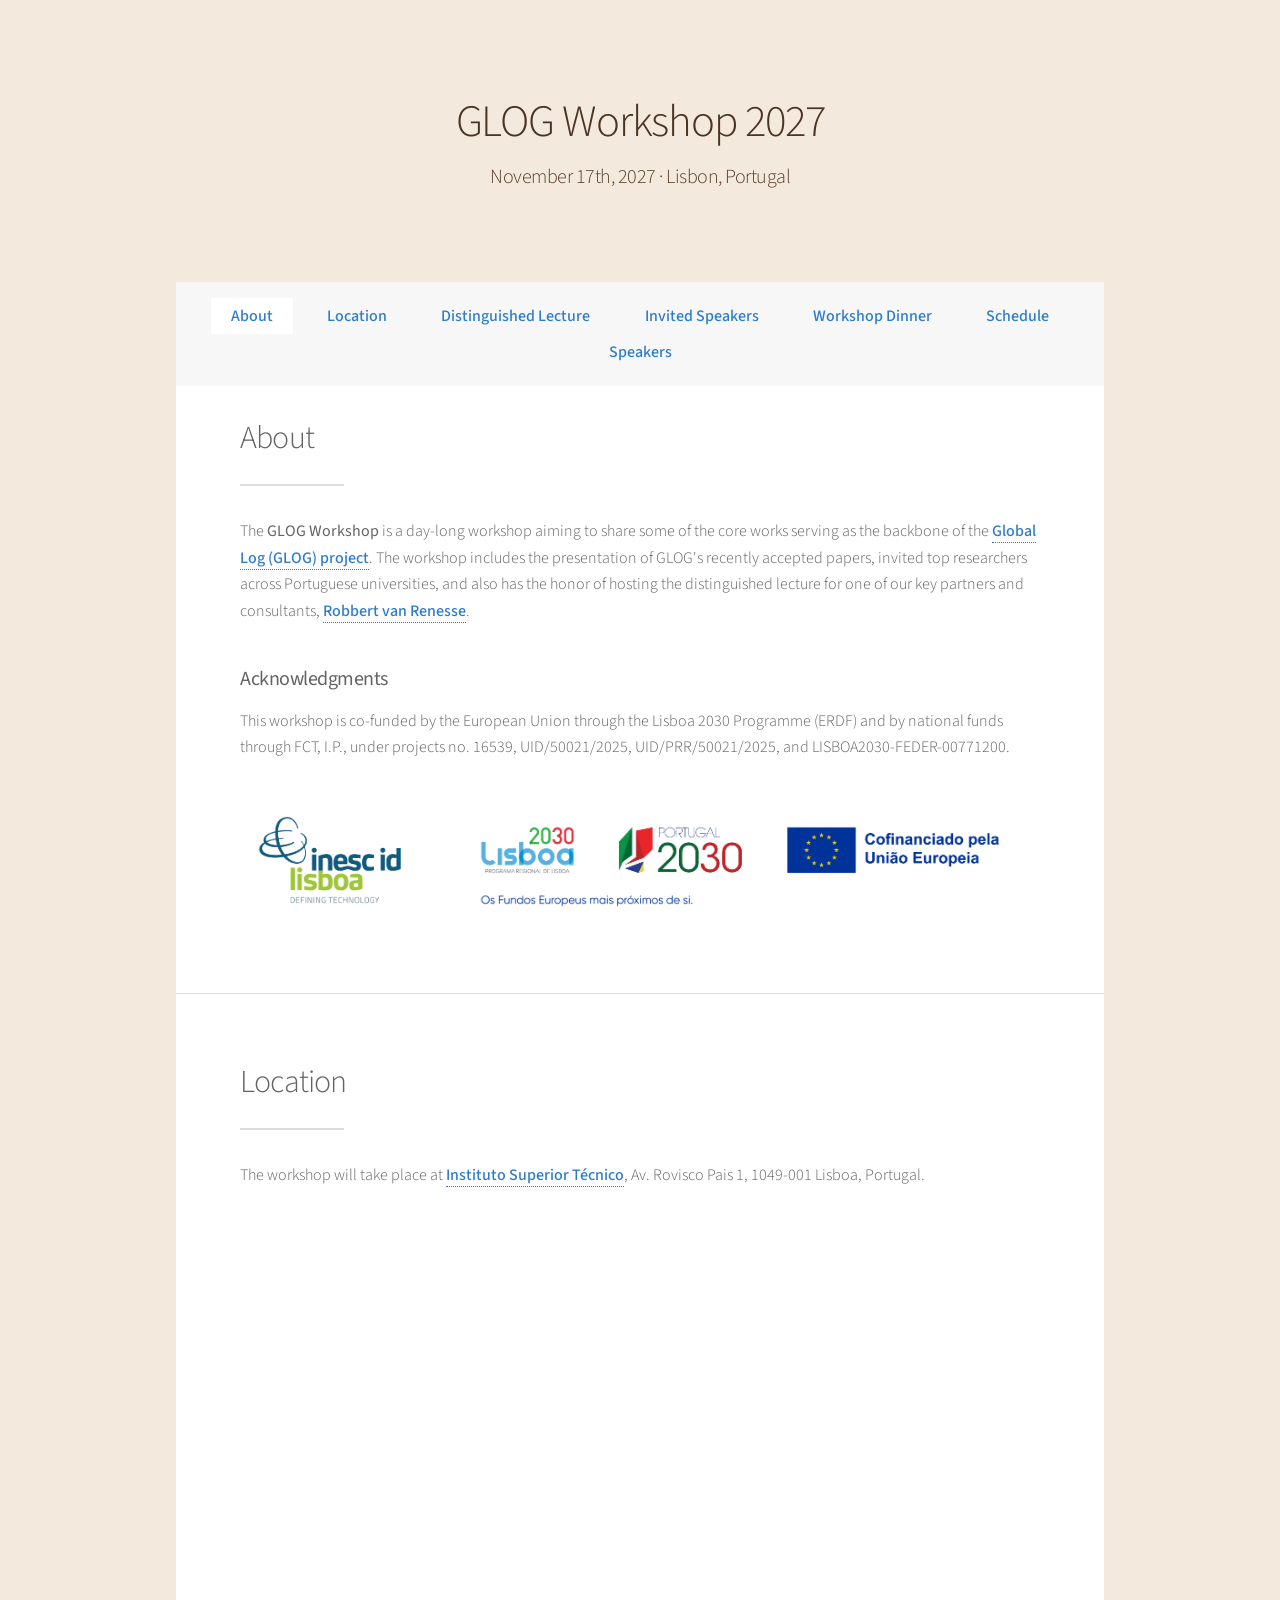
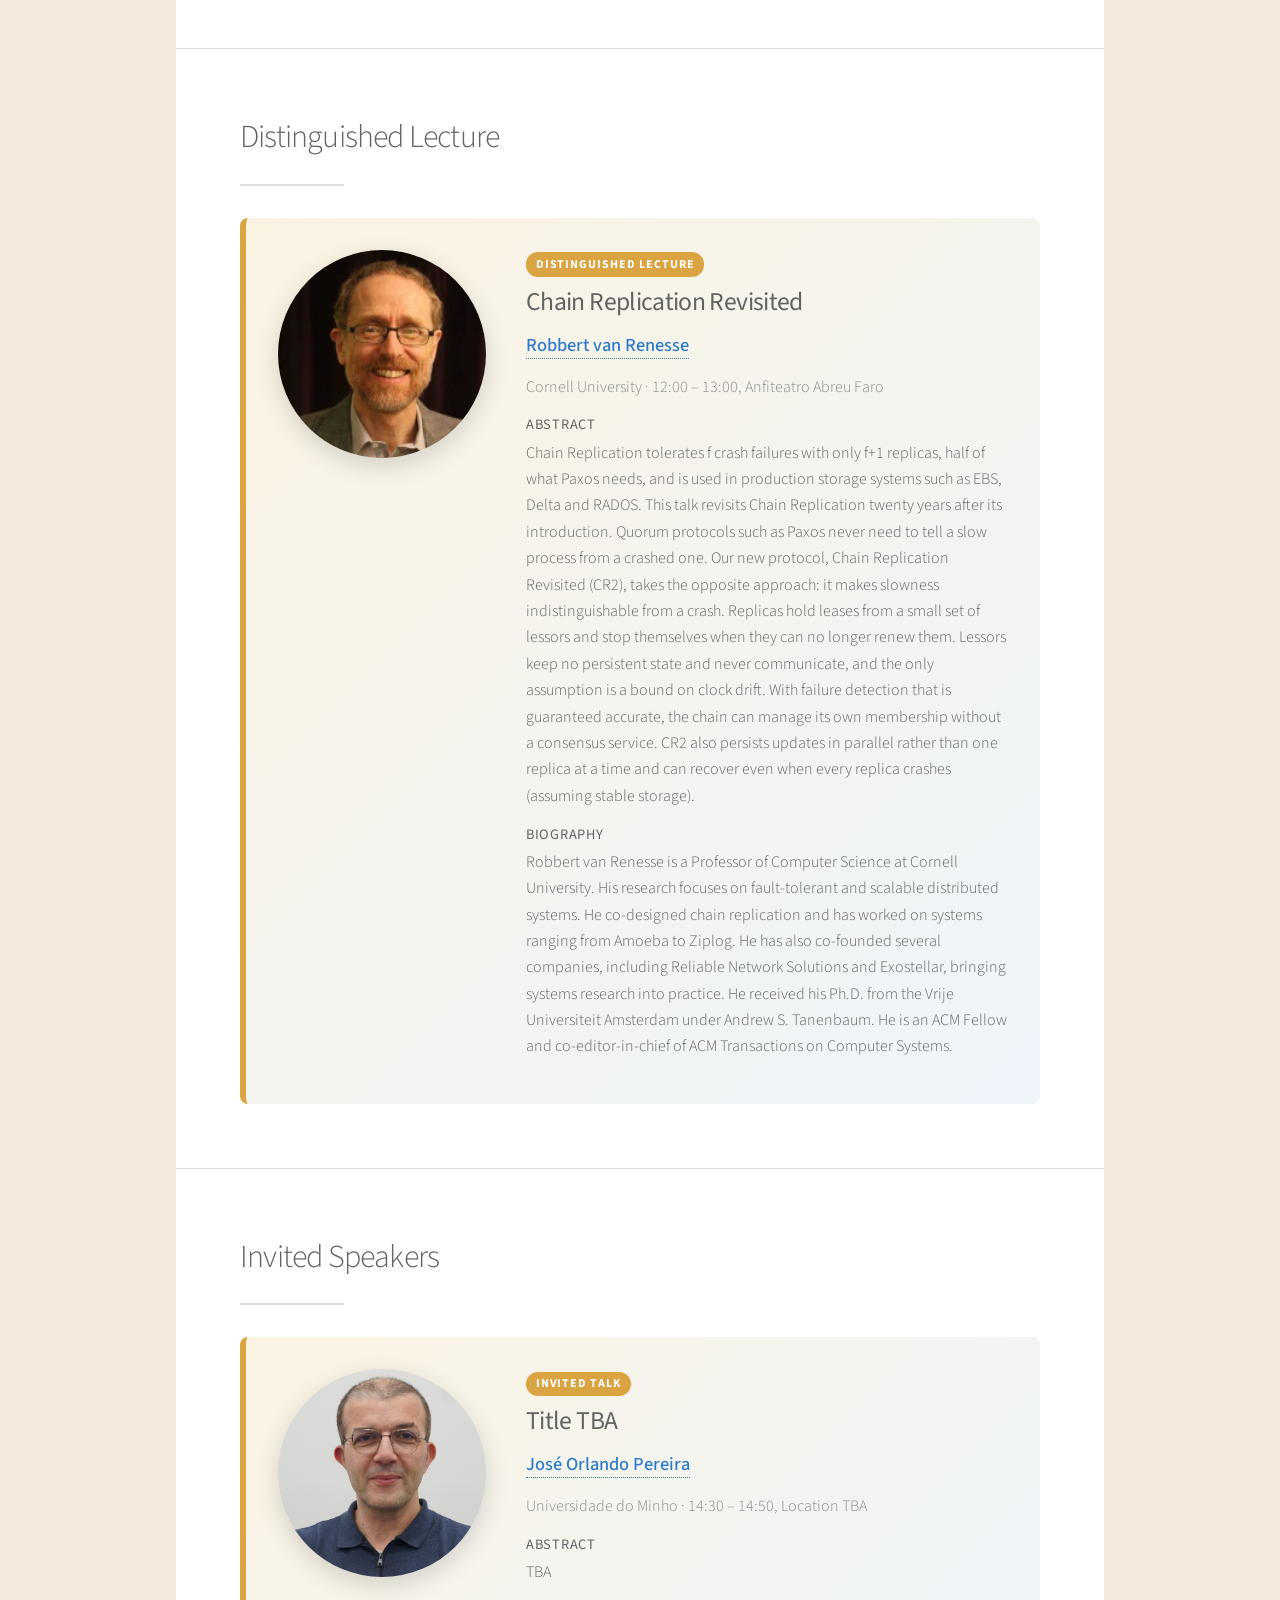
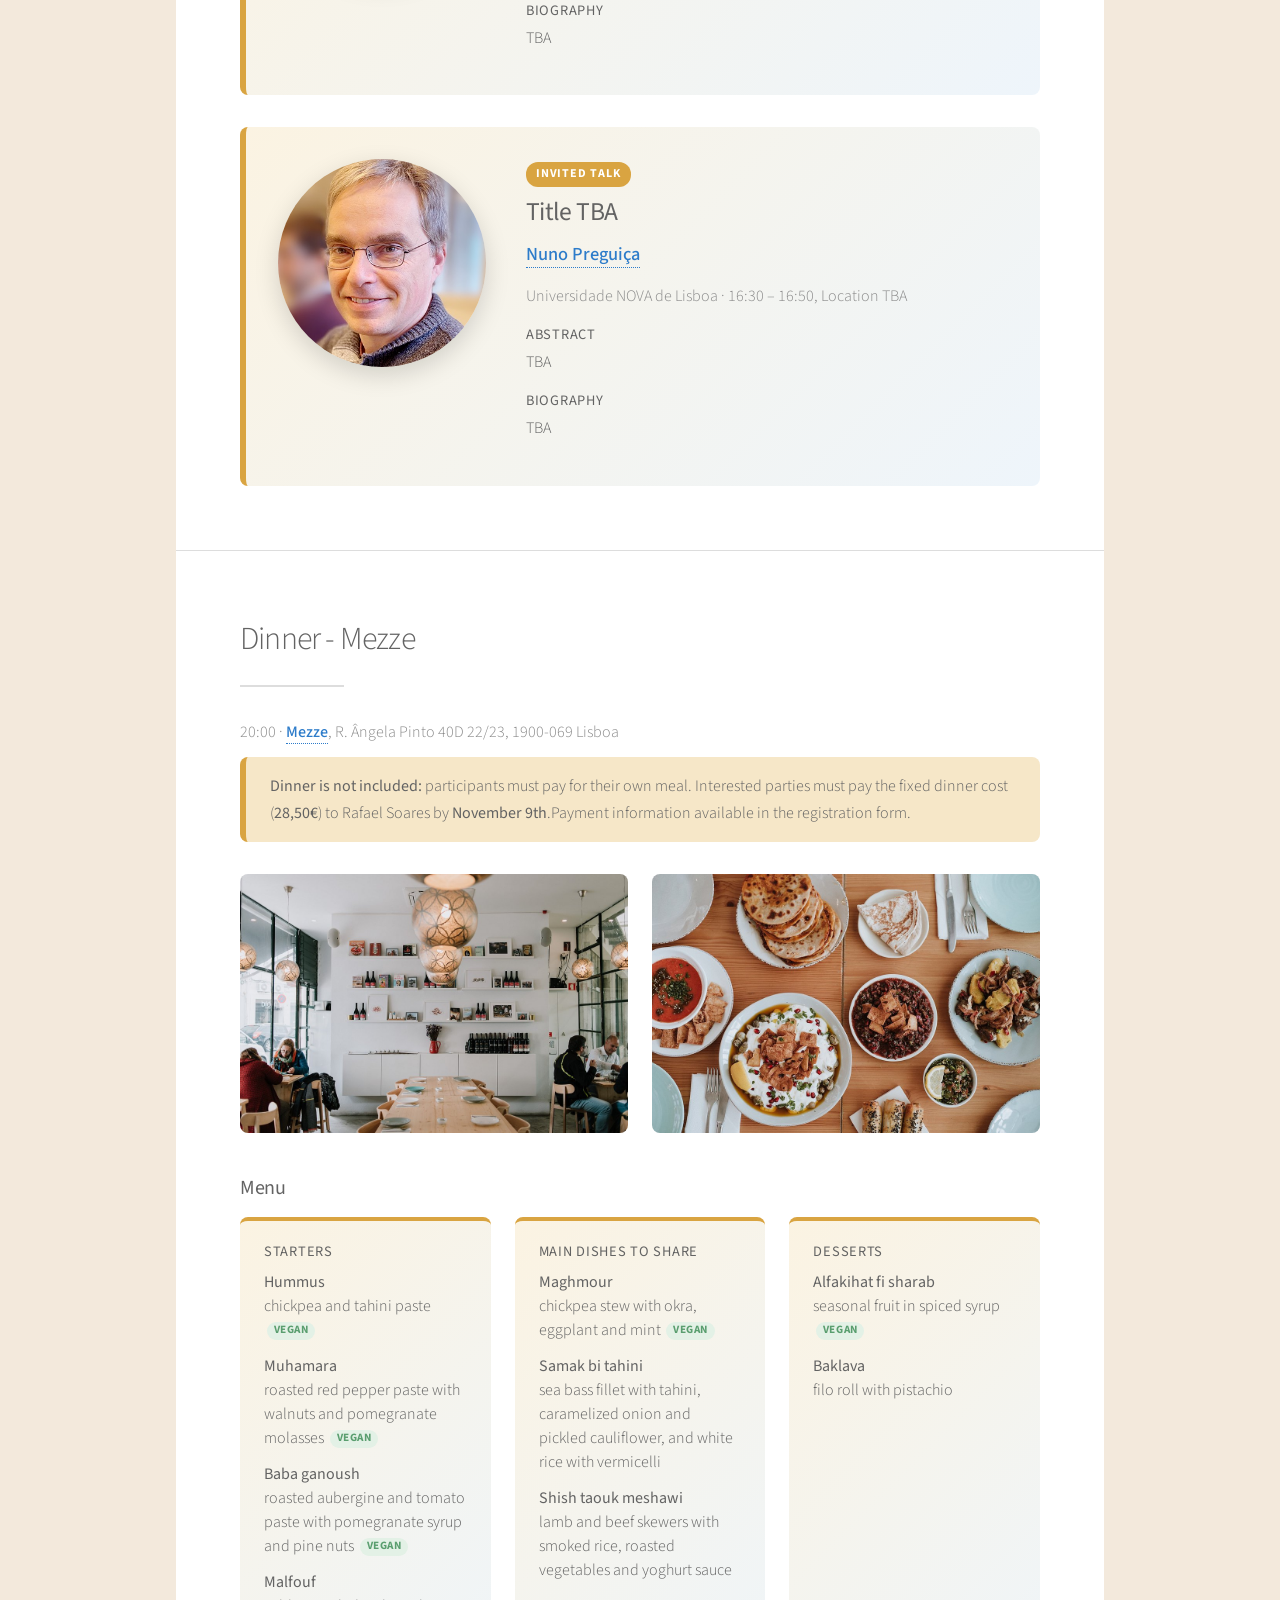
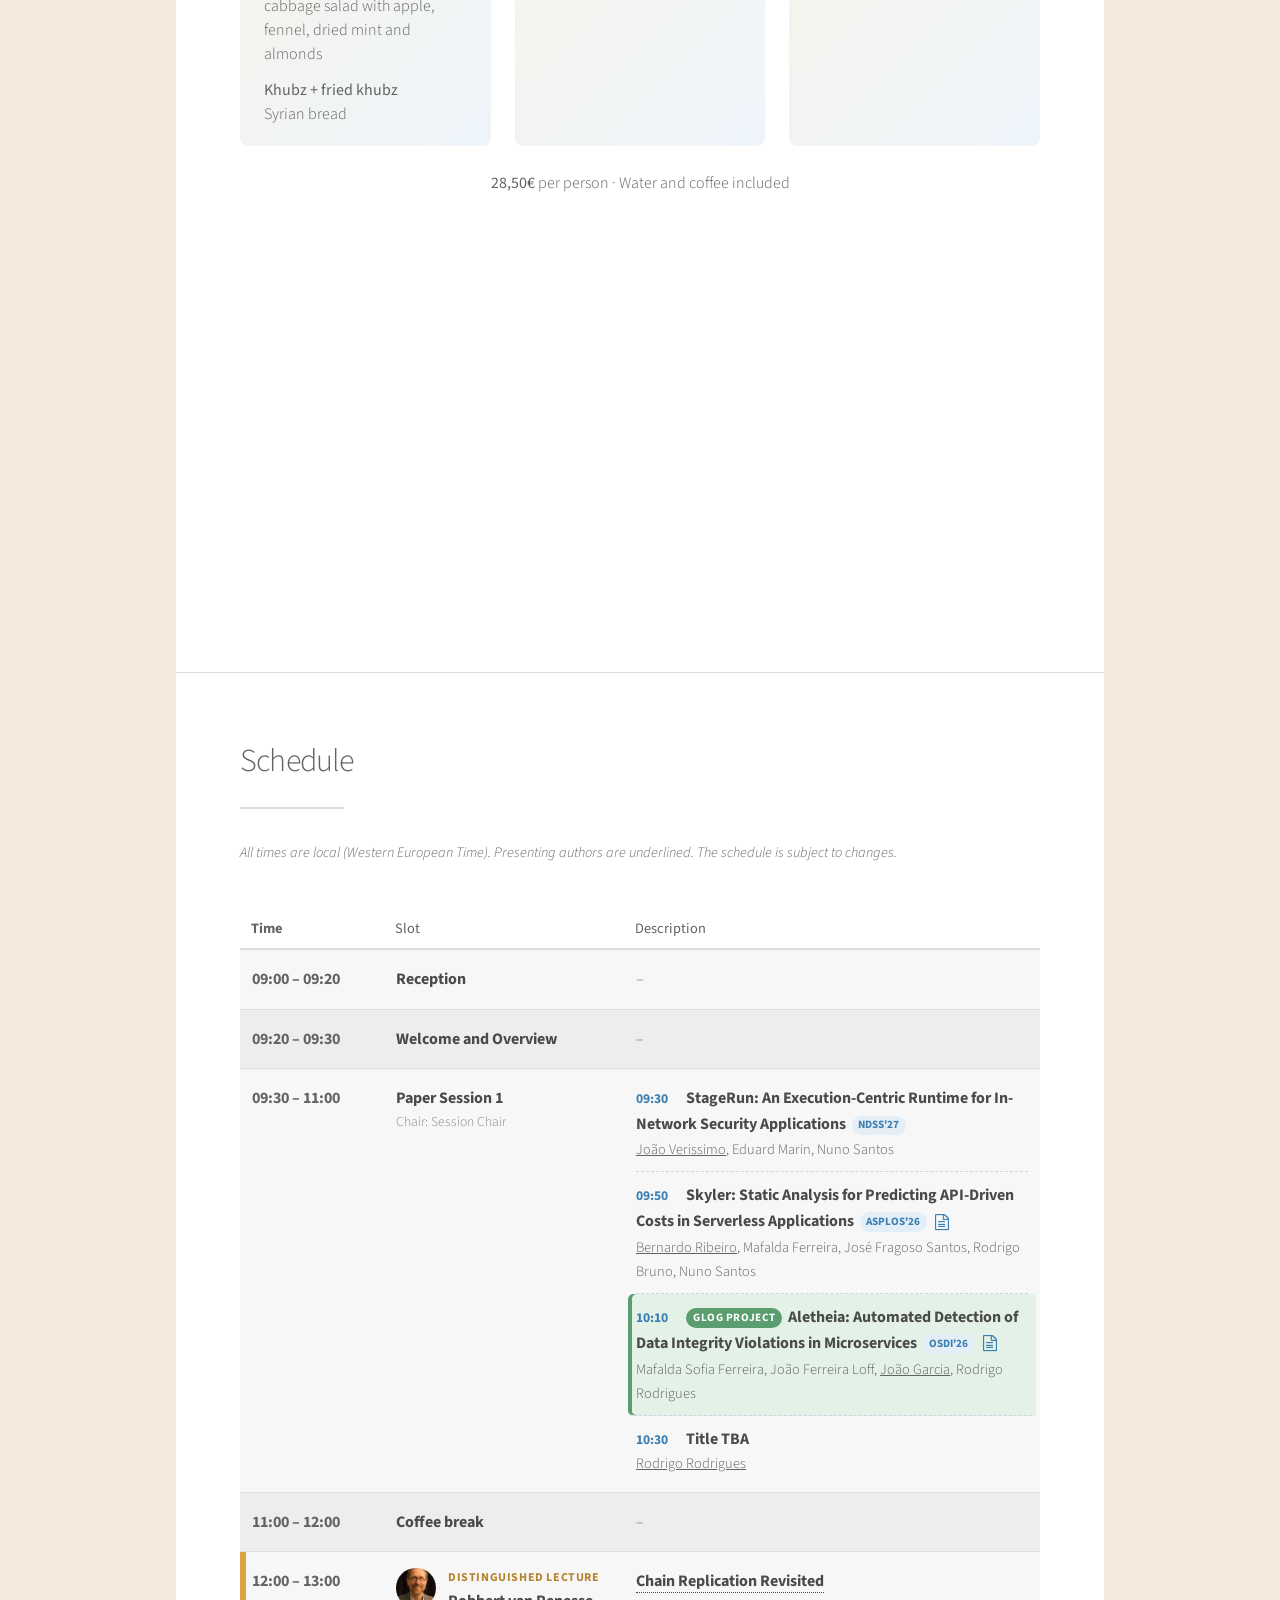
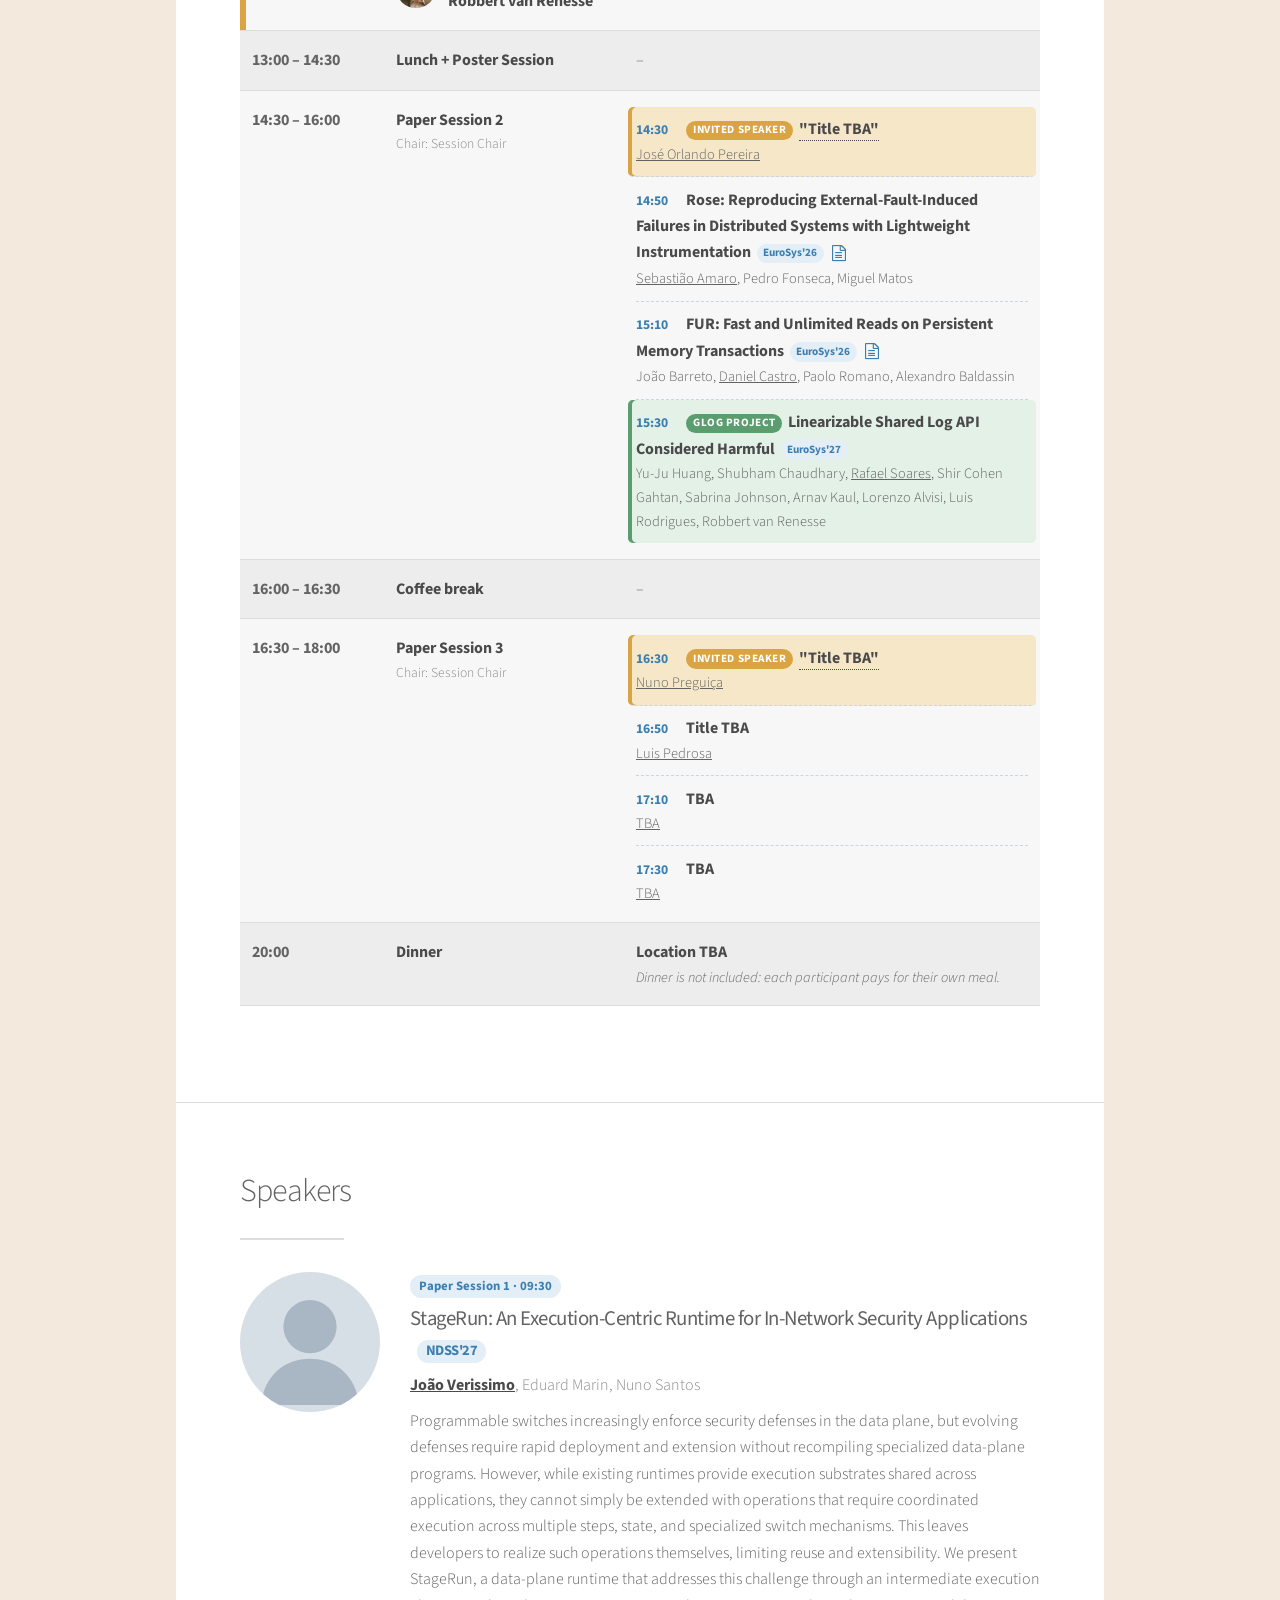
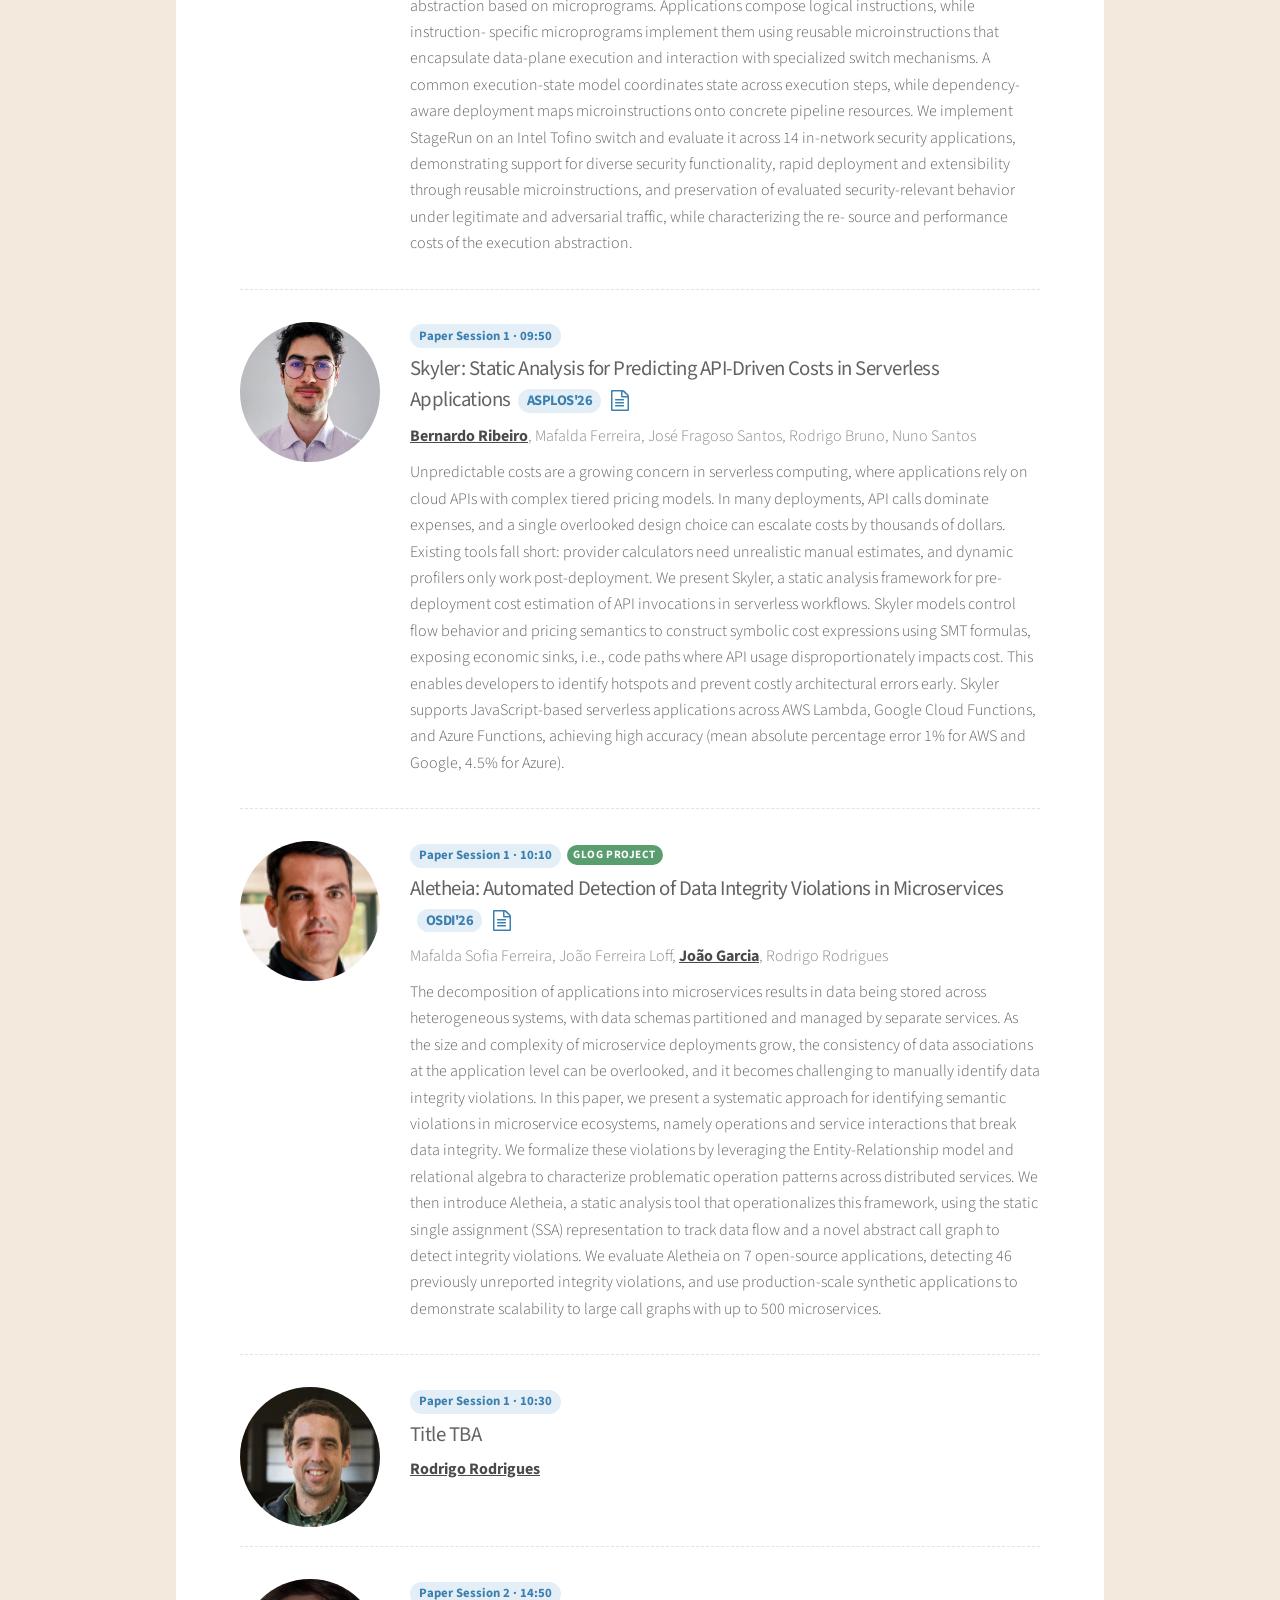
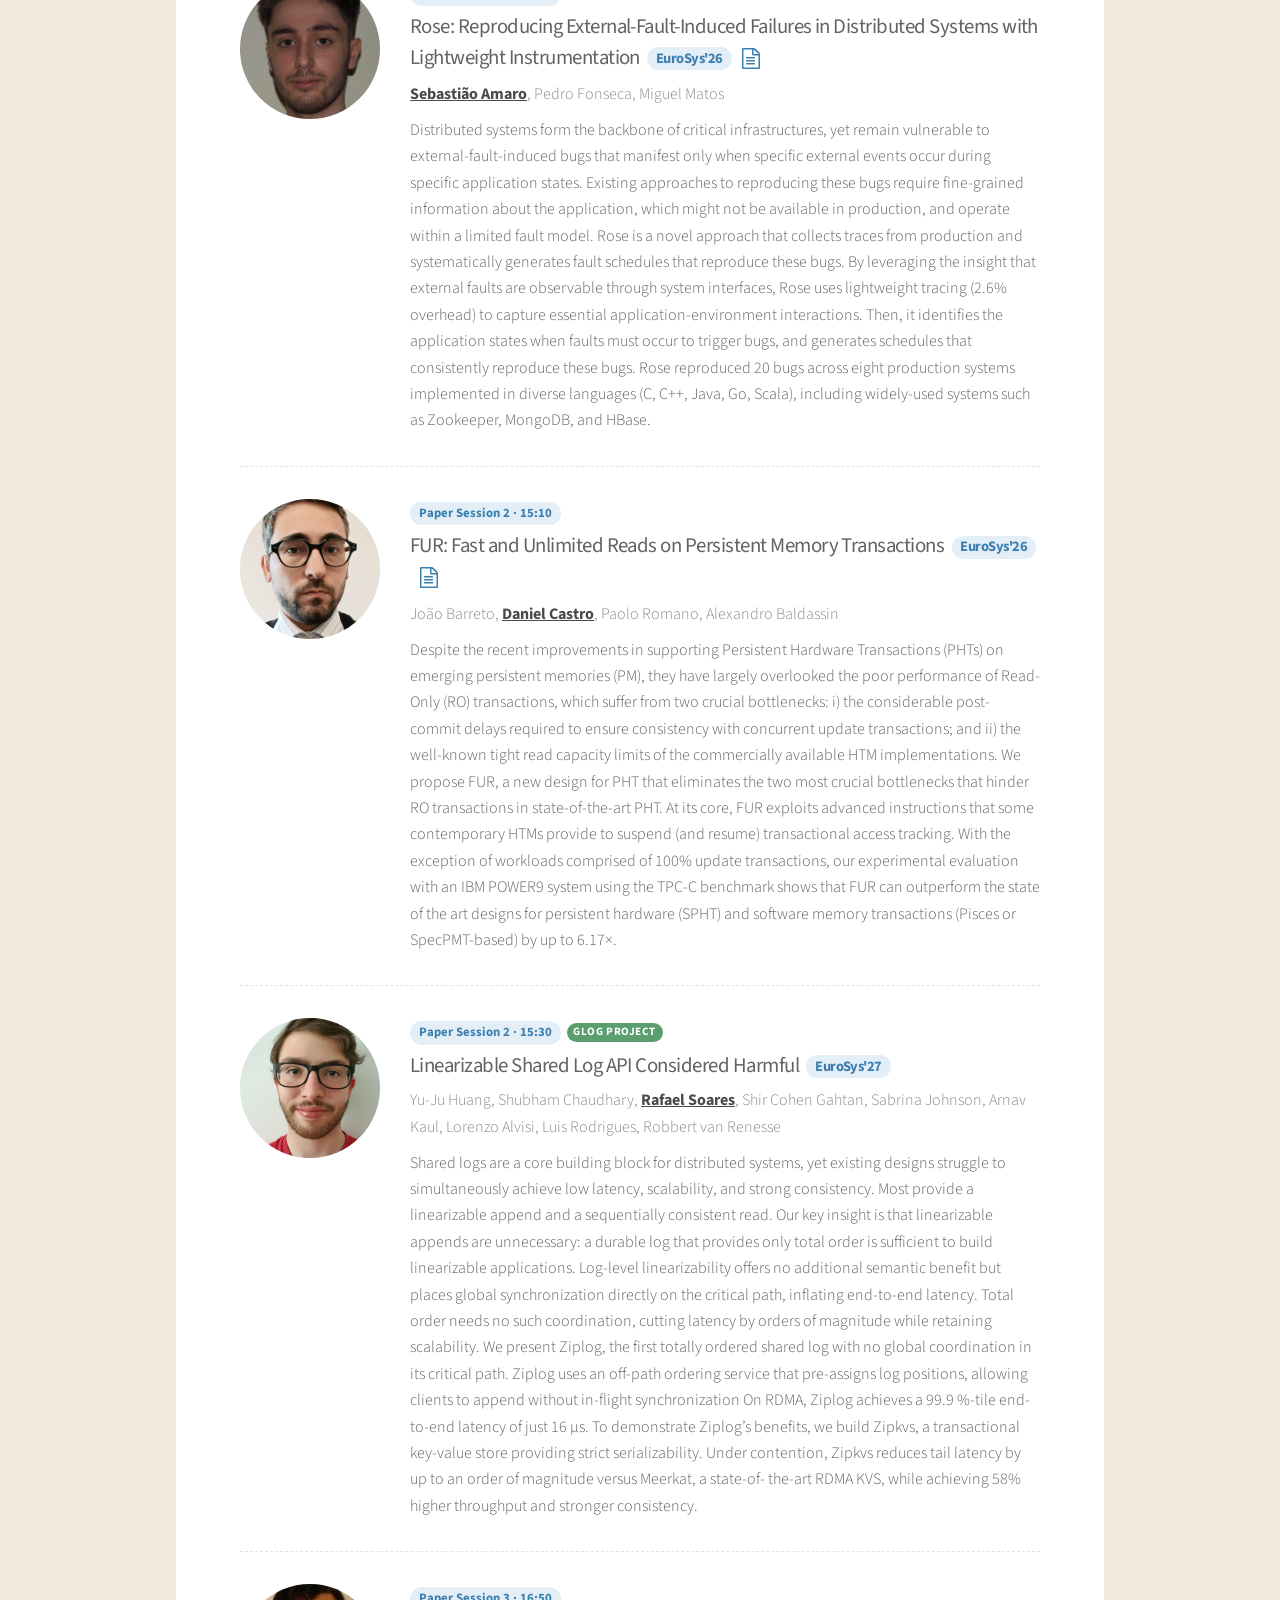
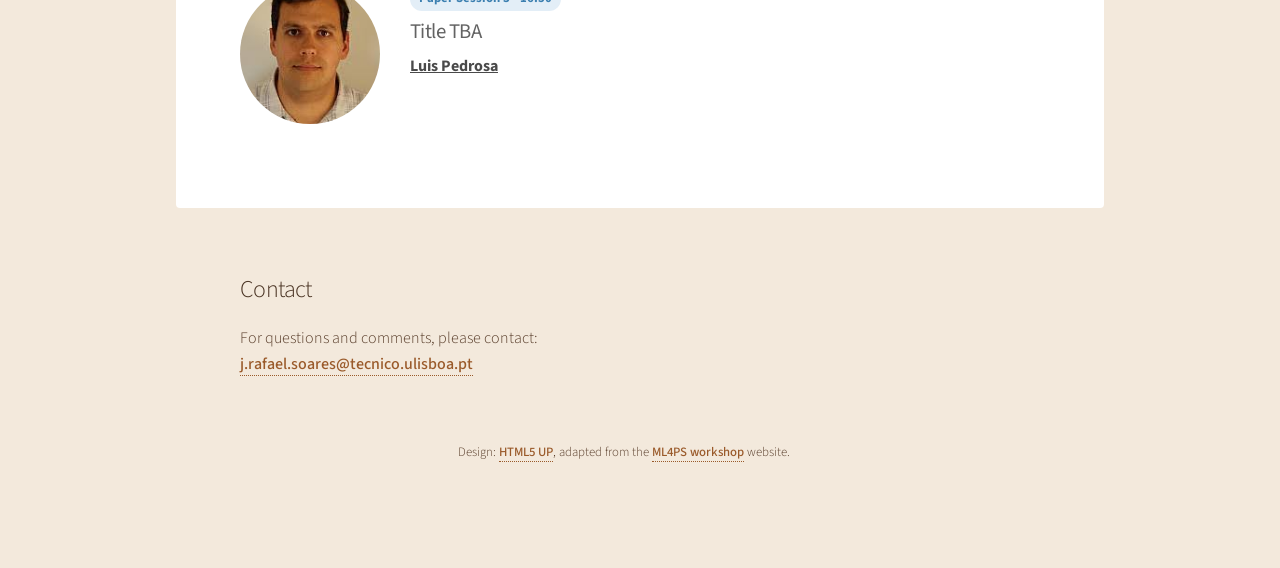
==== commit fc068788: "chore: schedule stuff" ====
--- a/index.html
+++ b/index.html
@@ -248,7 +248,7 @@
 							<h2>Schedule</h2>
 						</header>
 
-						<p class="schedule-note">All times are local (Western European Time). Presenting authors are underlined.</p>
+						<p class="schedule-note">All times are local (Western European Time). Presenting authors are underlined. The schedule is subject to changes.</p>
 
 						<div class="table-wrapper schedule-tbl">
 							<table>
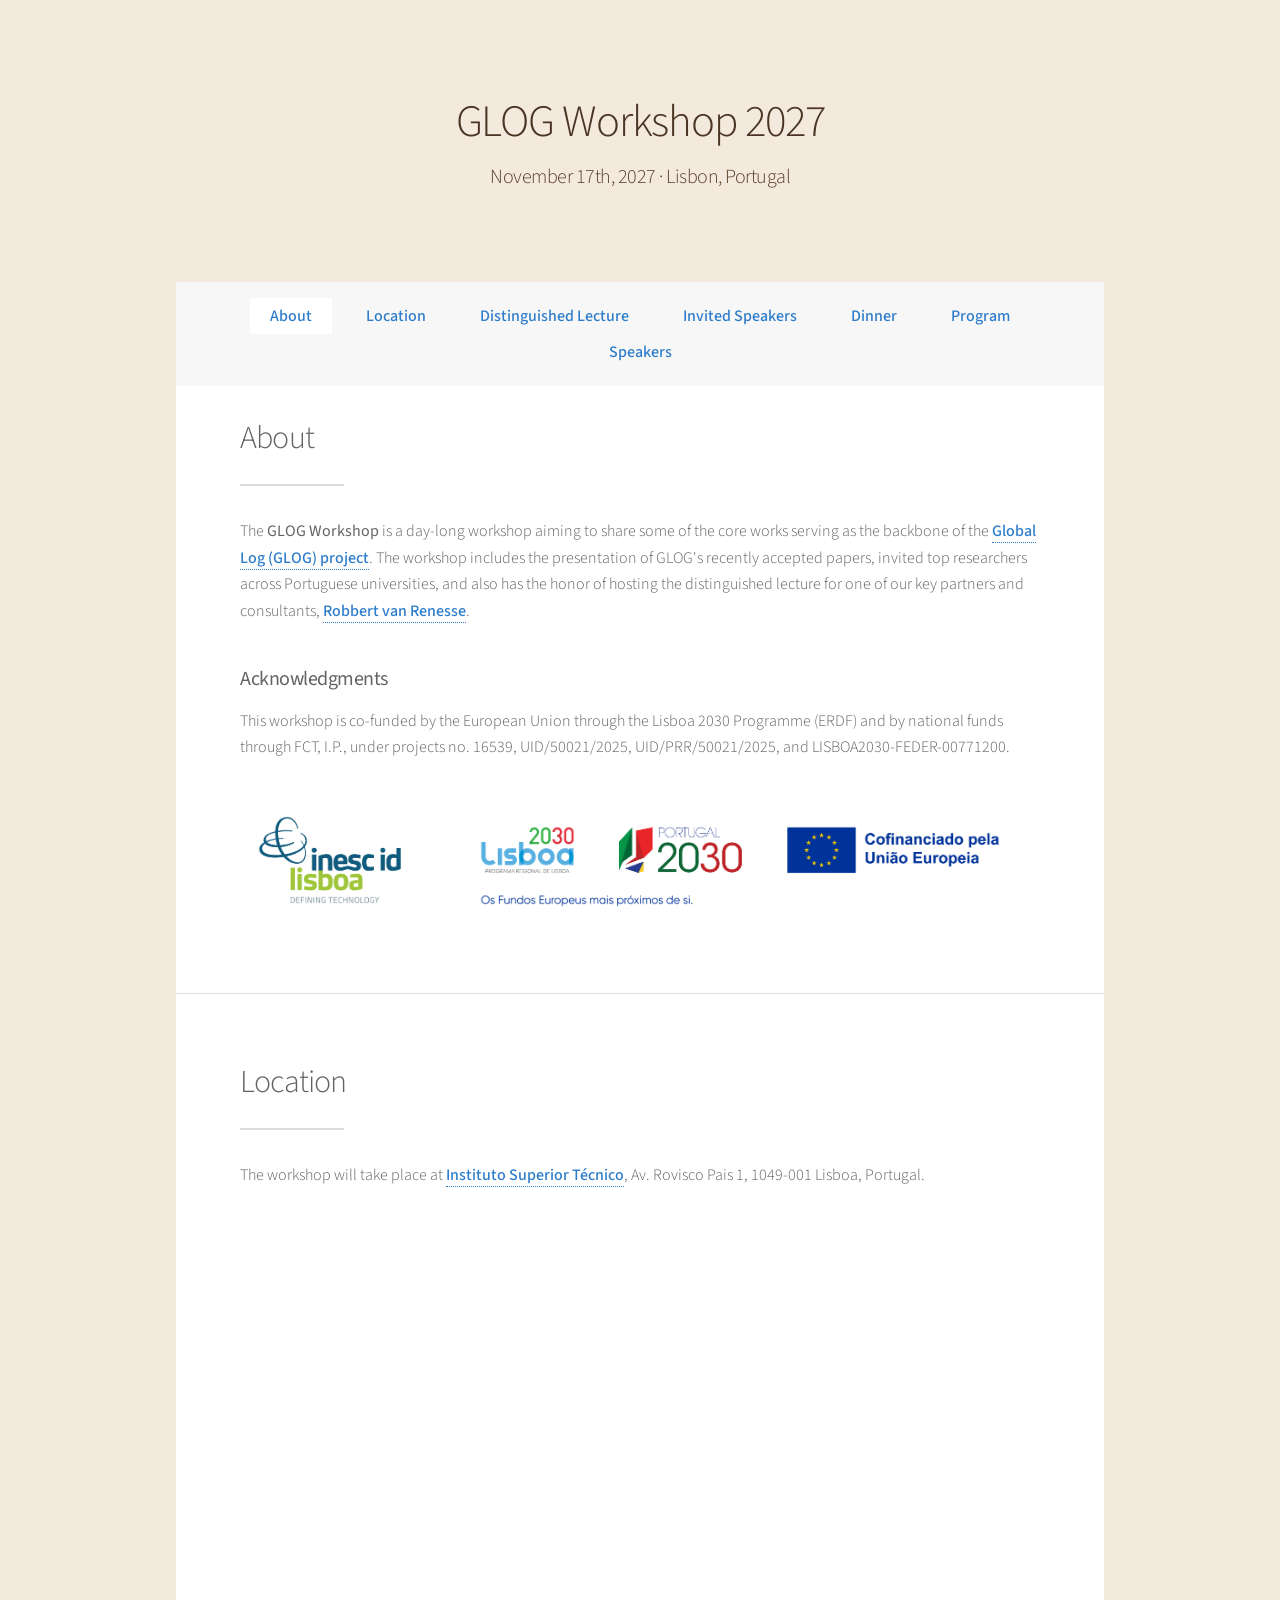
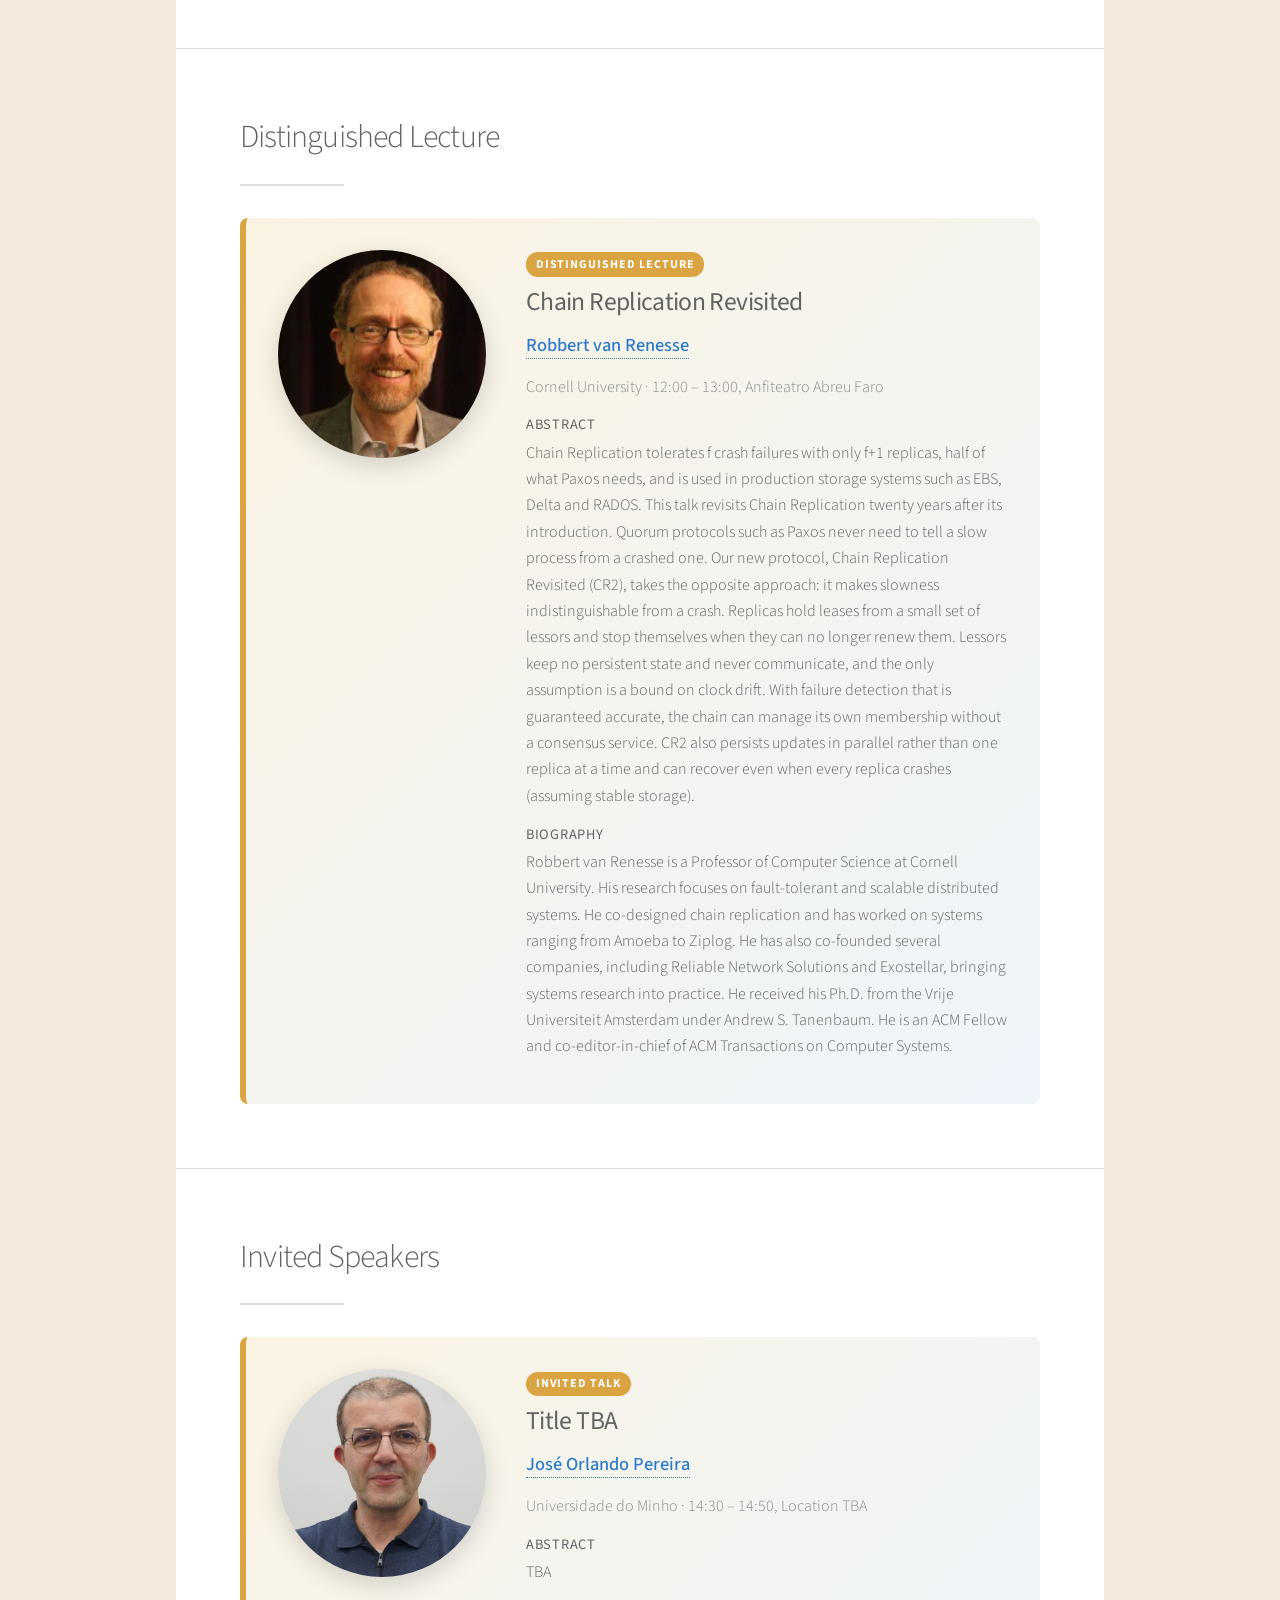
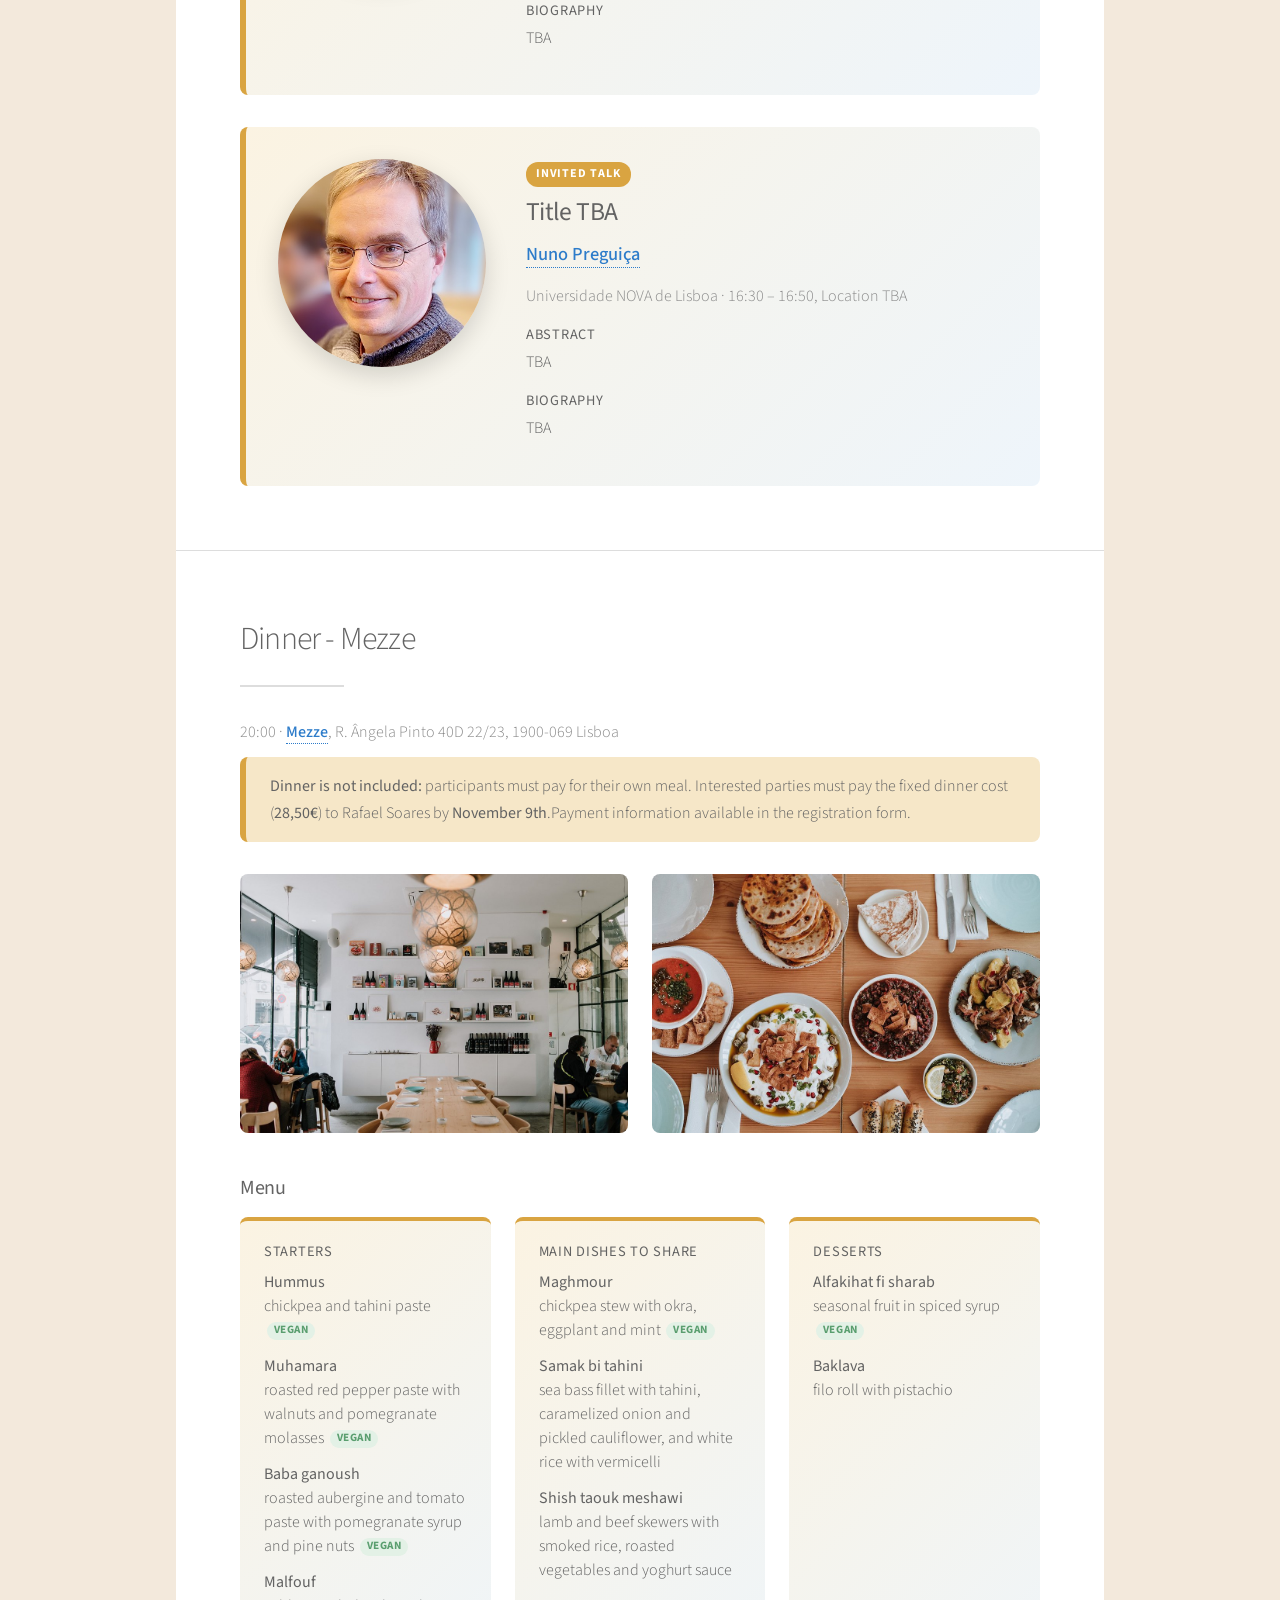
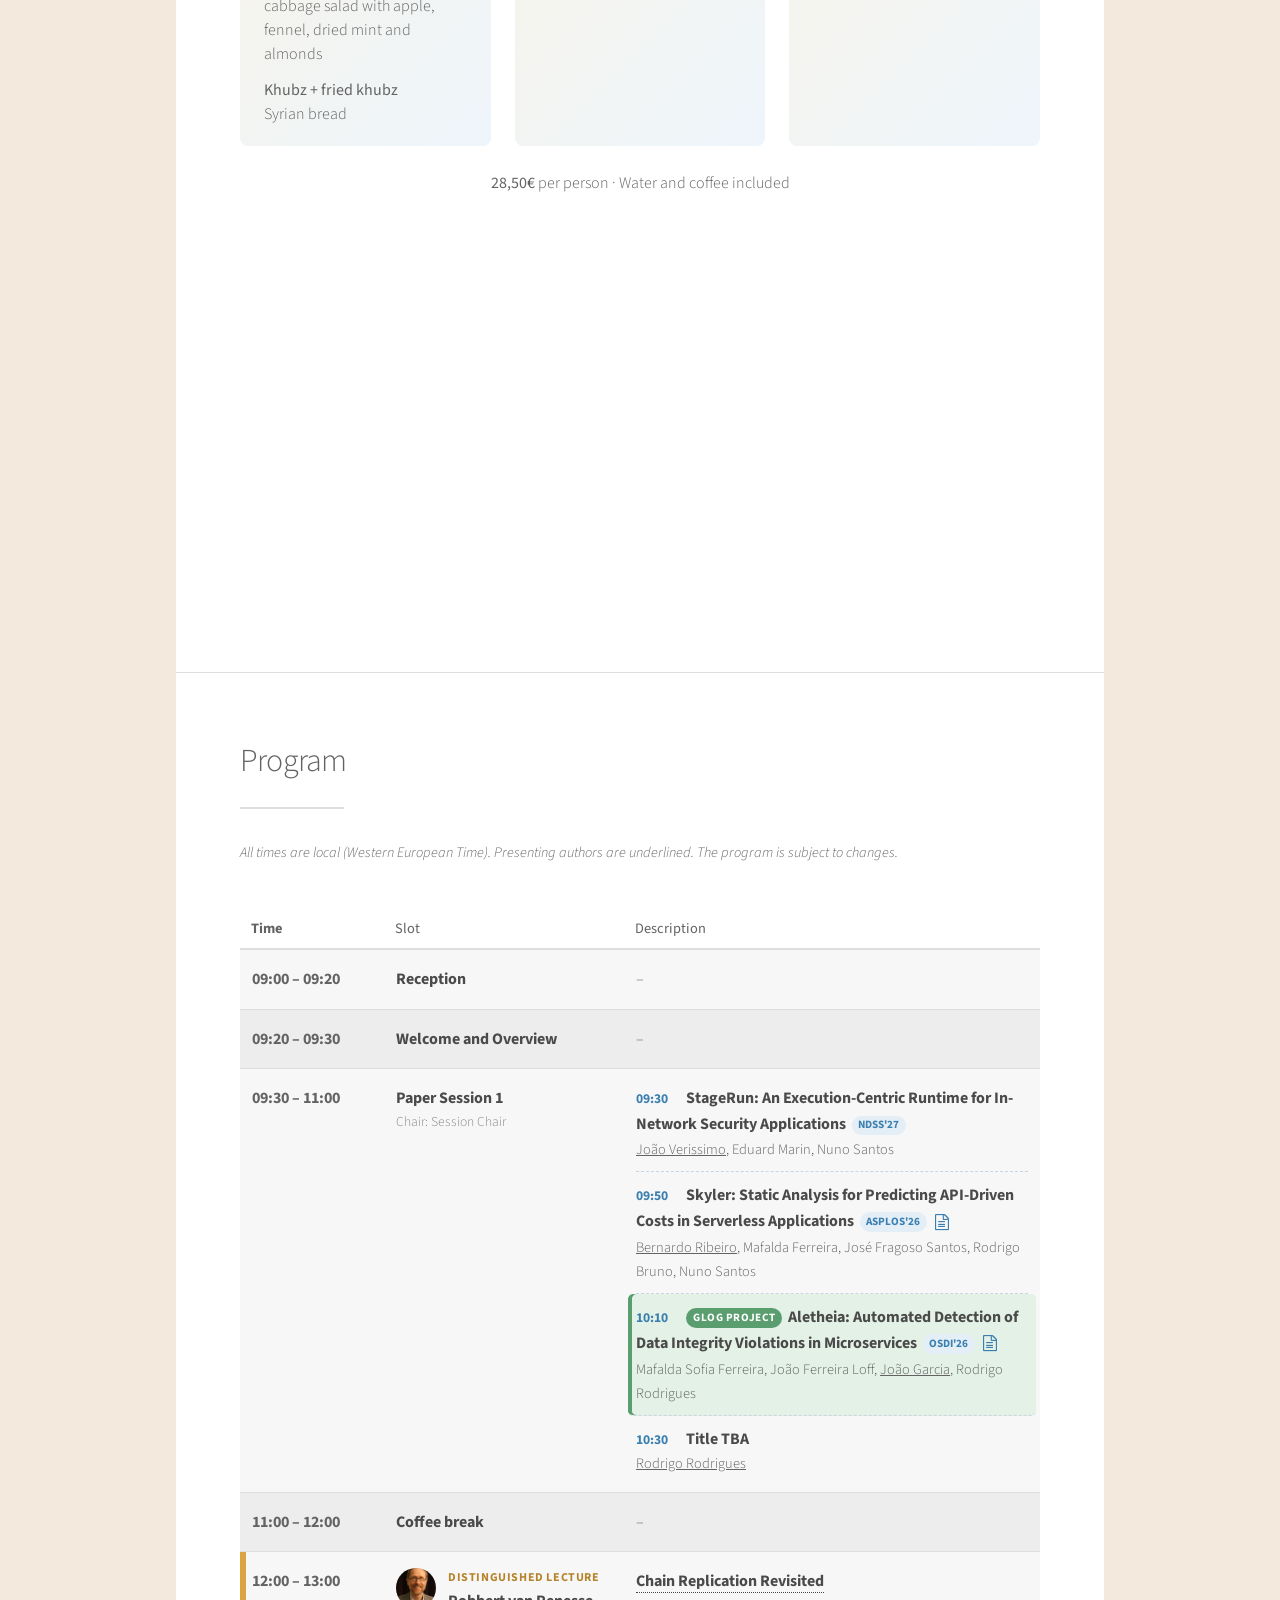
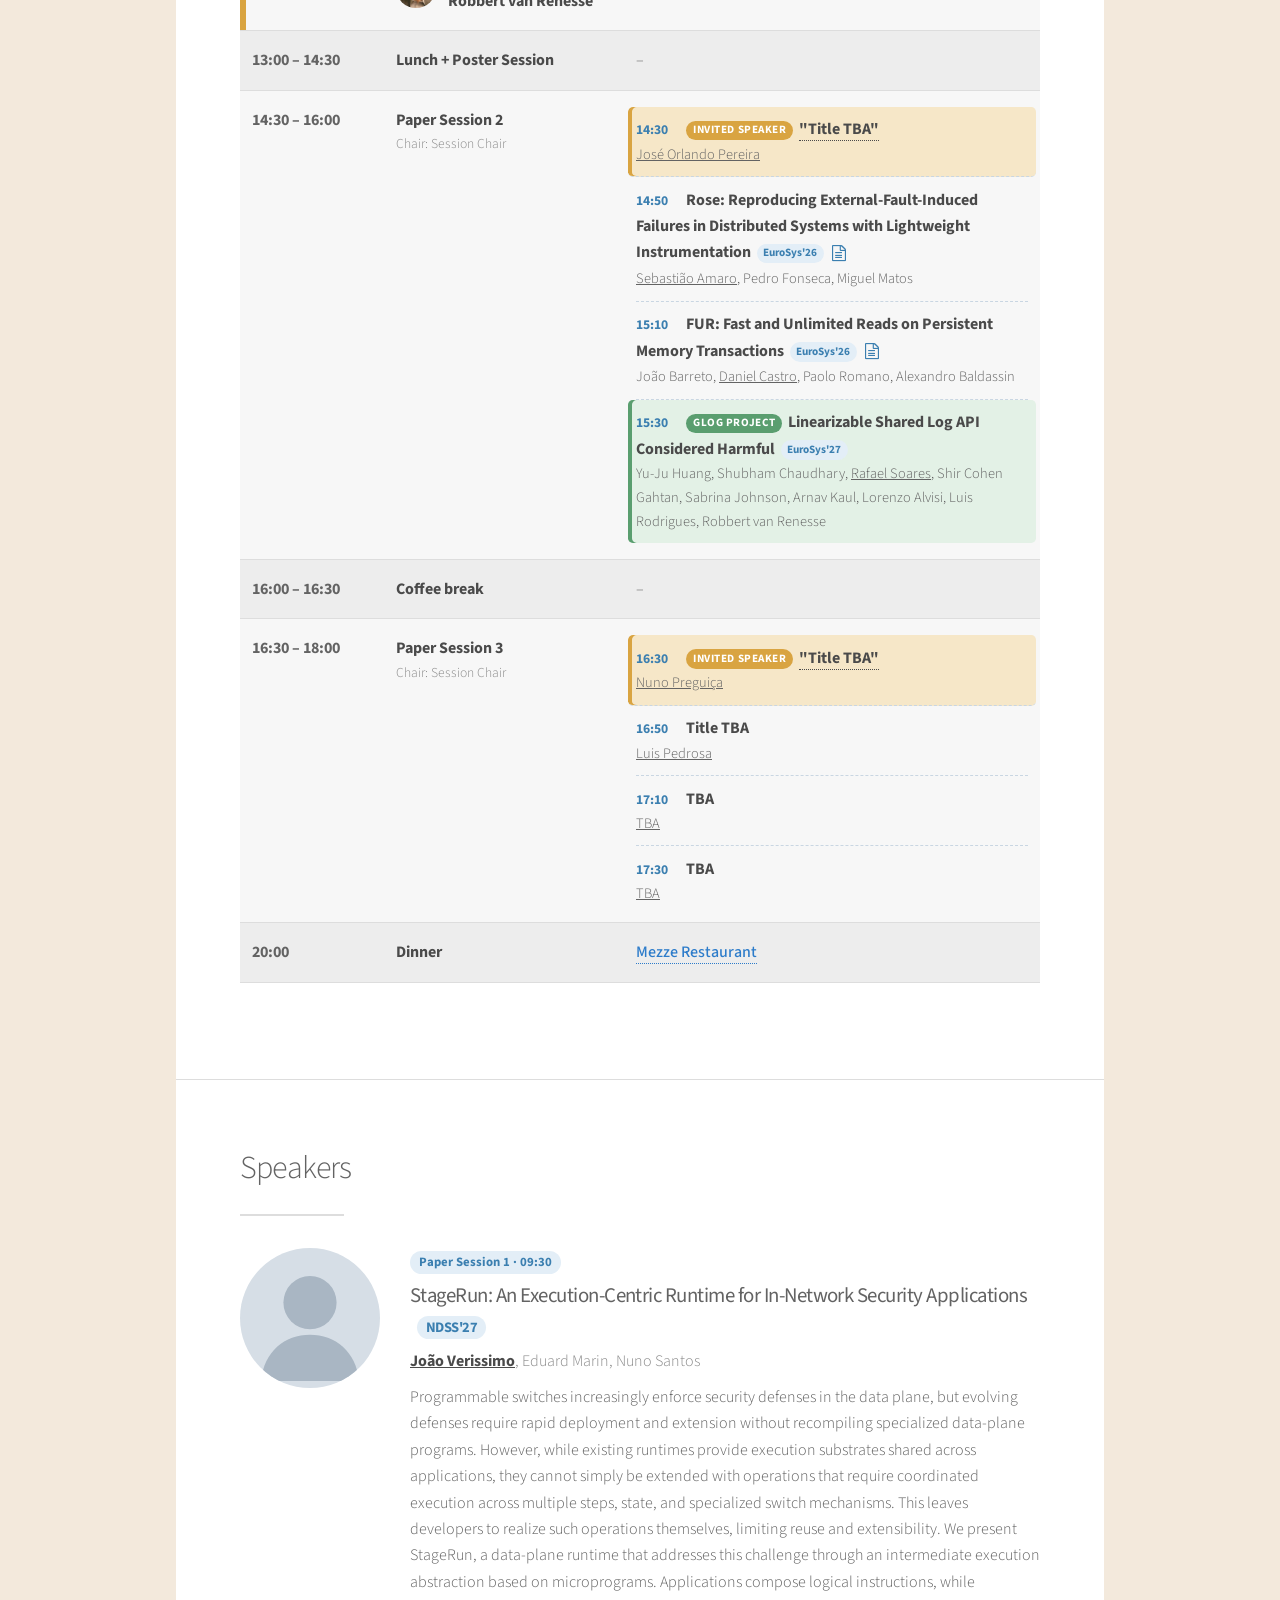
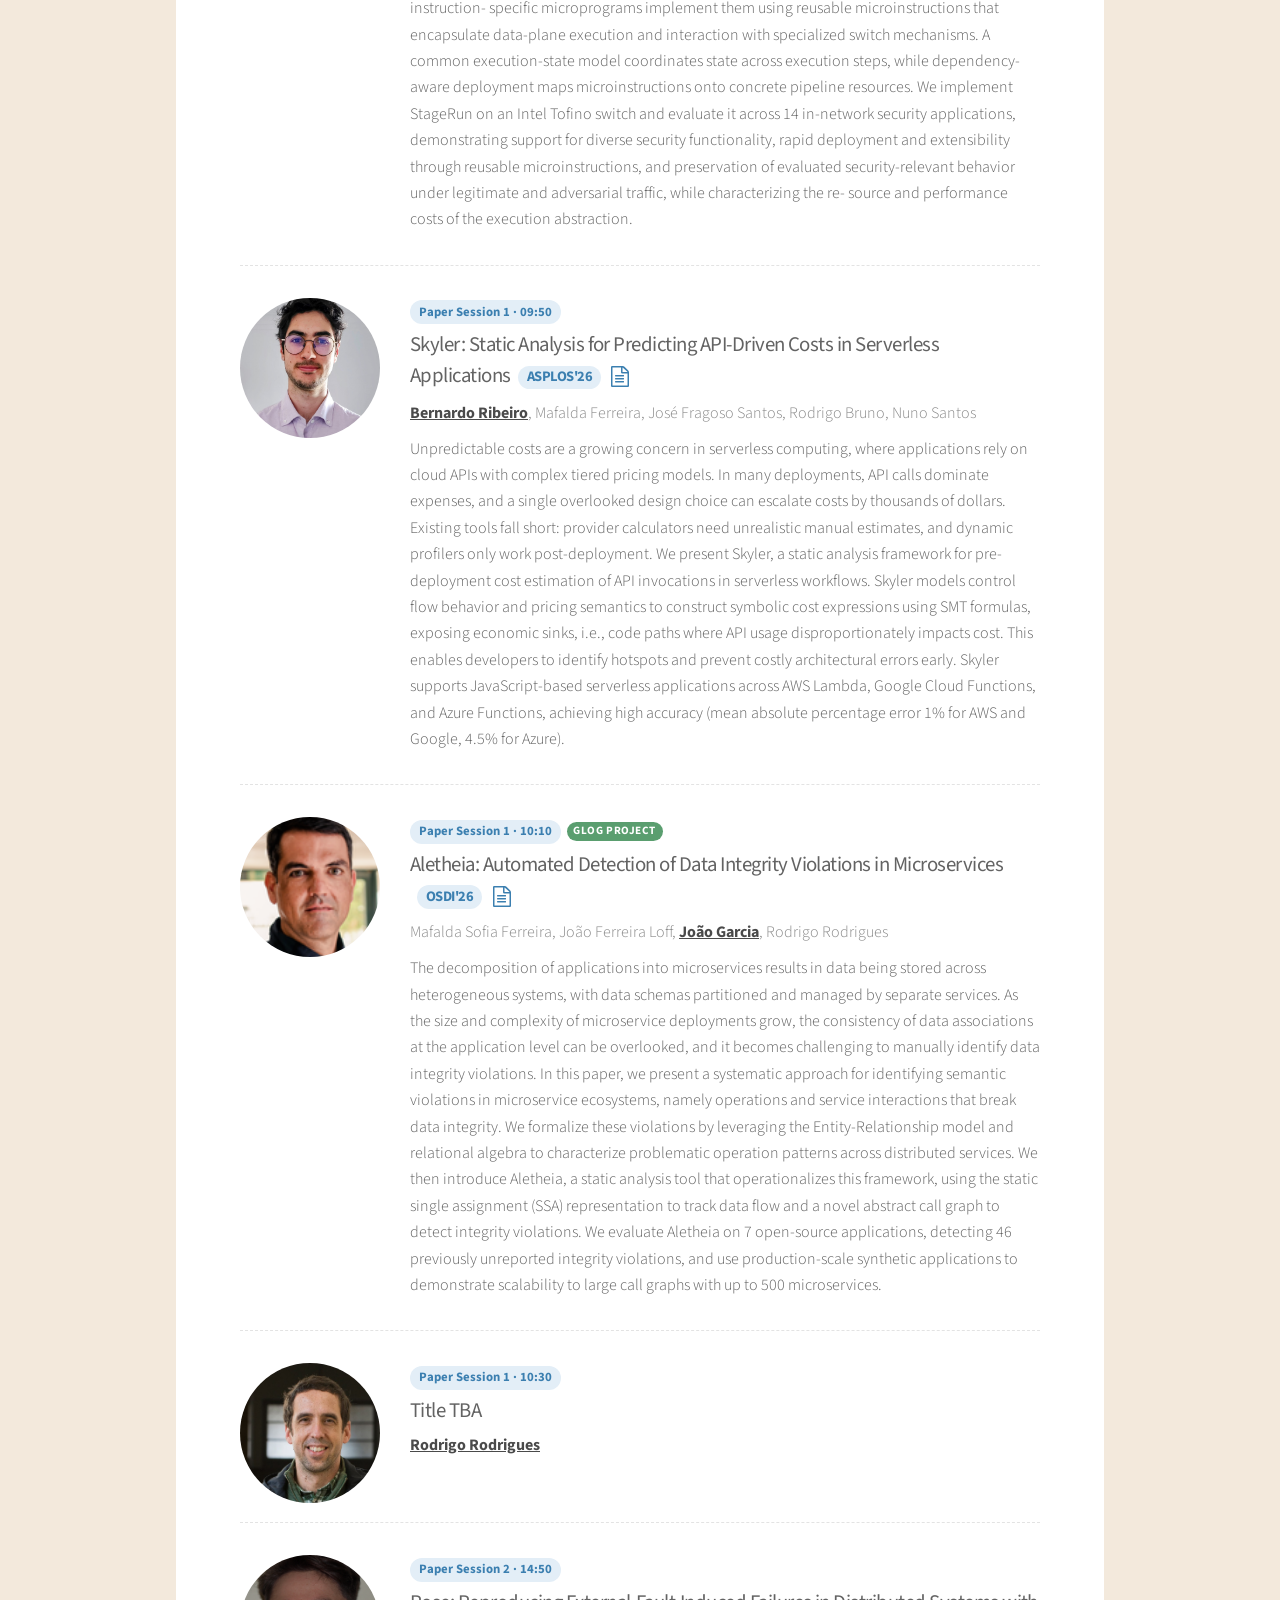
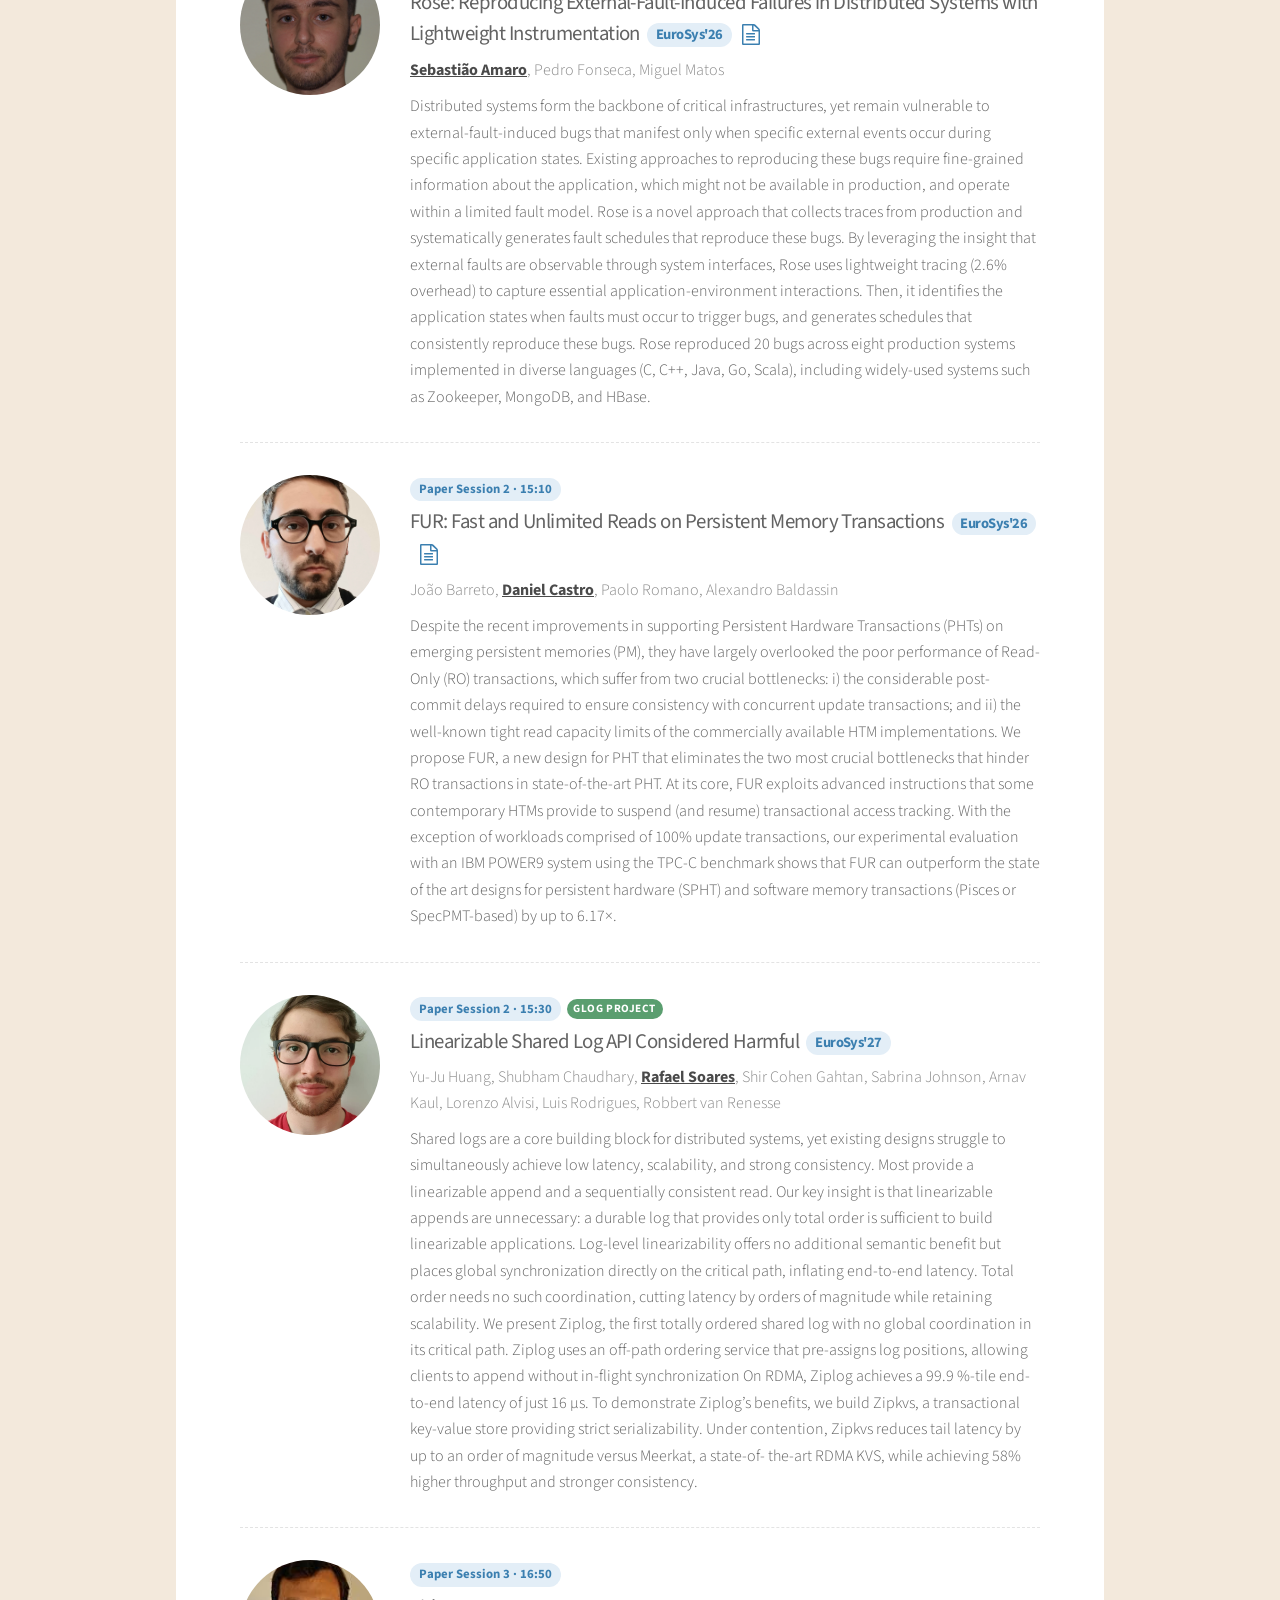
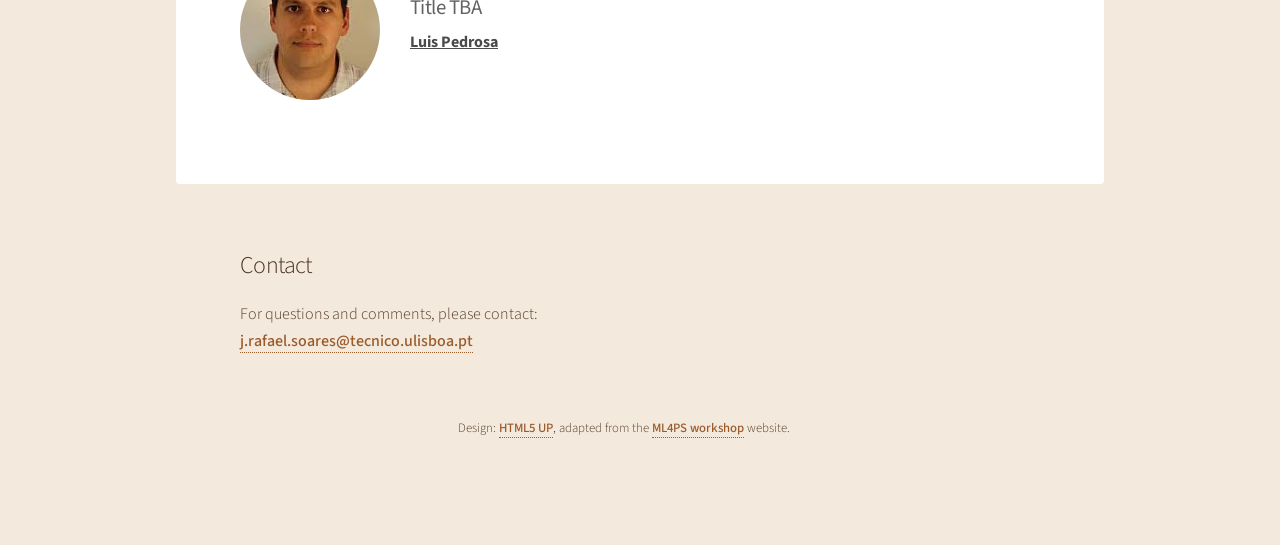
==== commit 3c448029: "chore: updated stuff" ====
--- a/index.html
+++ b/index.html
@@ -35,8 +35,8 @@
 				<li><a href="#location">Location</a></li>
 				<li><a href="#distinguished">Distinguished Lecture</a></li>
 				<li><a href="#invited">Invited Speakers</a></li>
-				<li><a href="#dinner">Workshop Dinner</a></li>
-				<li><a href="#schedule">Schedule</a></li>
+				<li><a href="#dinner">Dinner</a></li>
+				<li><a href="#schedule">Program</a></li>
 				<li><a href="#speakers">Speakers</a></li>
 			</ul>
 		</nav>
@@ -240,15 +240,15 @@
 				</div>
 			</section>
 
-			<!-- Schedule -->
+			<!-- Program -->
 			<section id="schedule" class="main">
 				<div class="spotlight">
 					<div class="content">
 						<header class="major">
-							<h2>Schedule</h2>
-						</header>
-
-						<p class="schedule-note">All times are local (Western European Time). Presenting authors are underlined. The schedule is subject to changes.</p>
+							<h2>Program</h2>
+						</header>
+
+						<p class="schedule-note">All times are local (Western European Time). Presenting authors are underlined. The program is subject to changes.</p>
 
 						<div class="table-wrapper schedule-tbl">
 							<table>
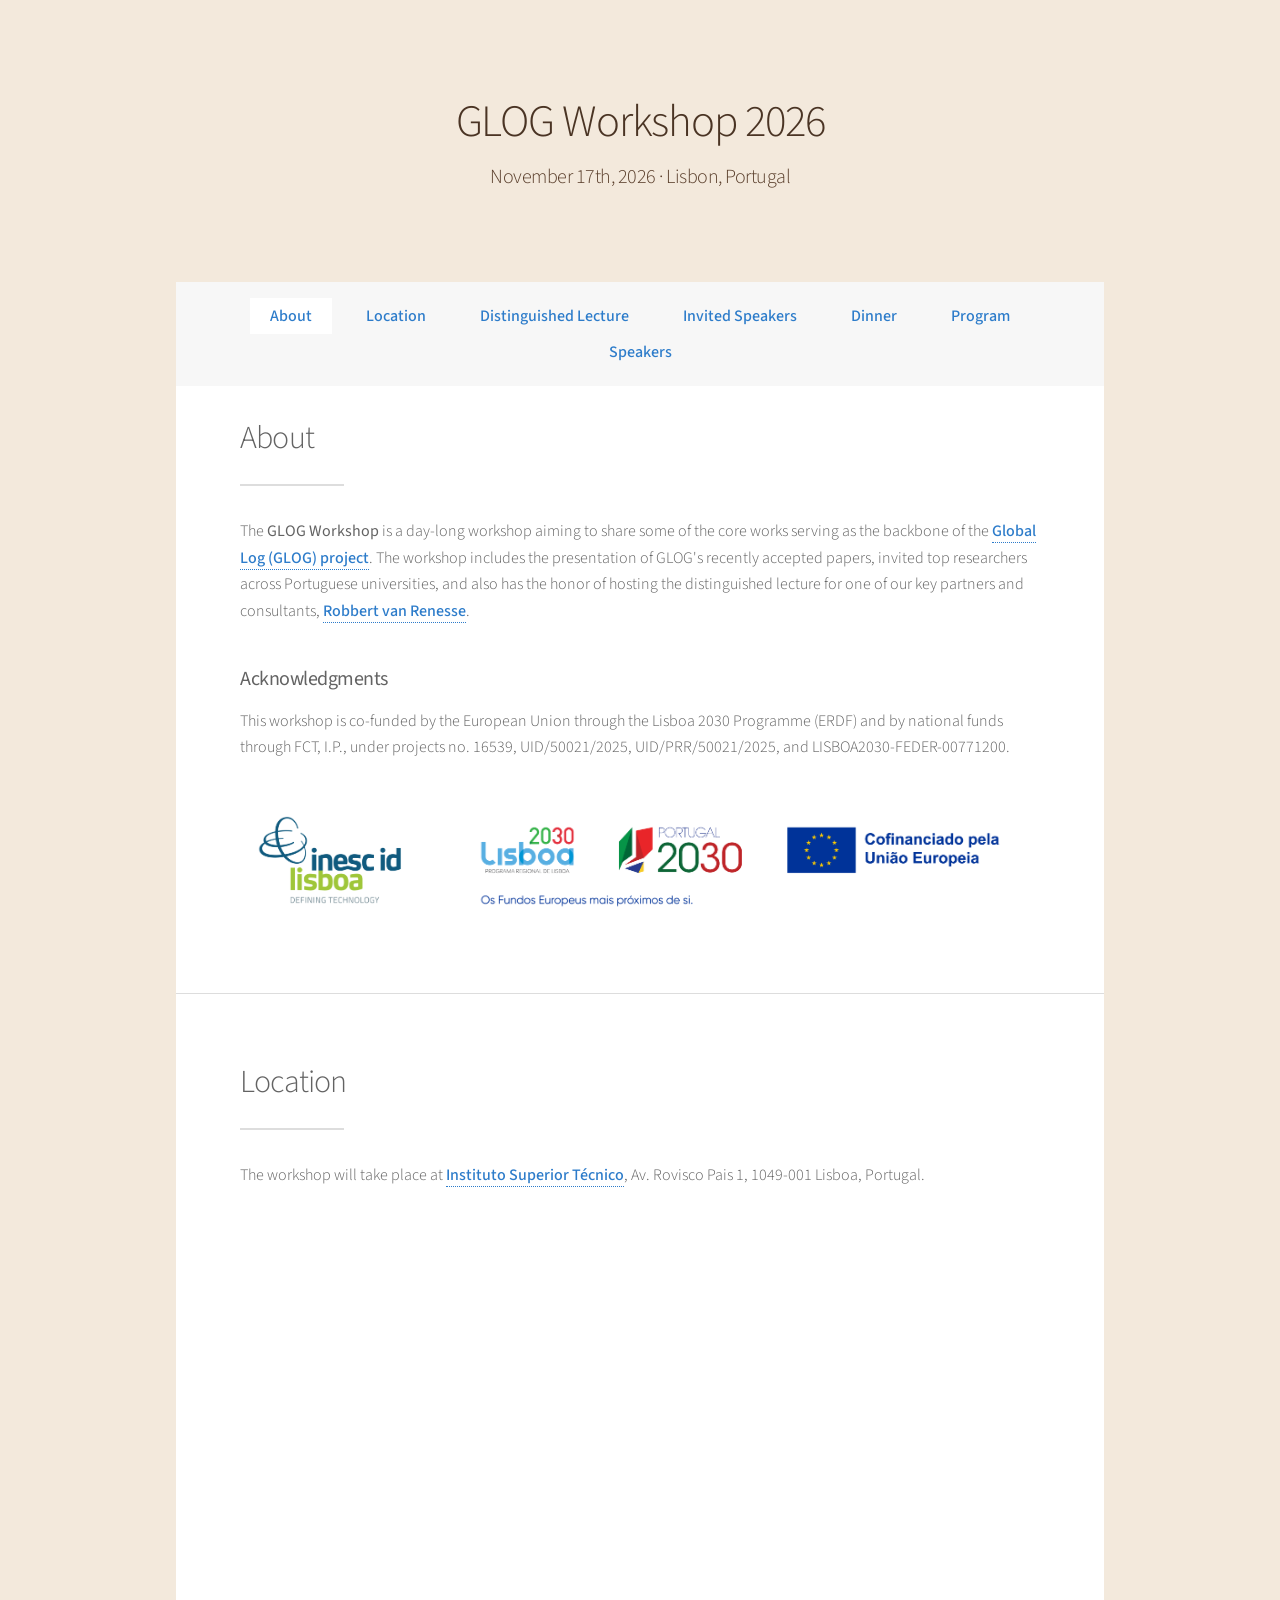
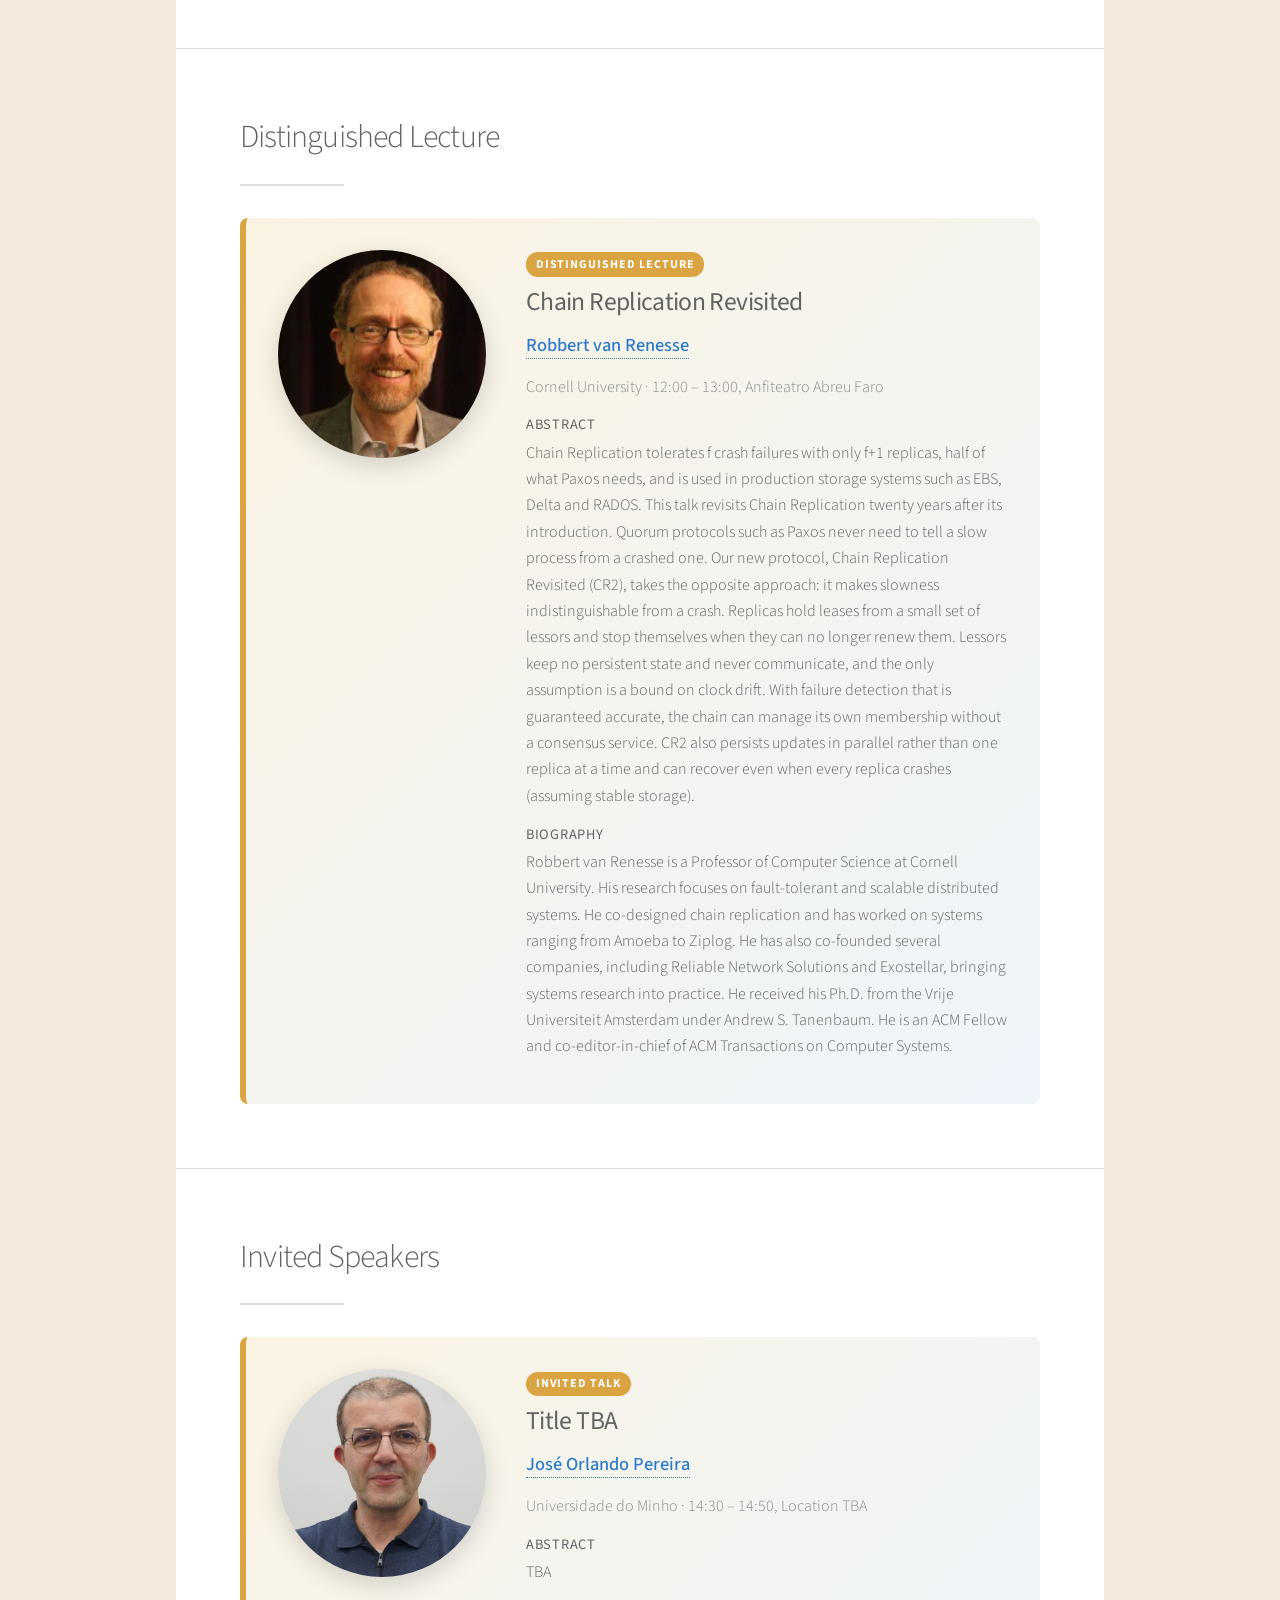
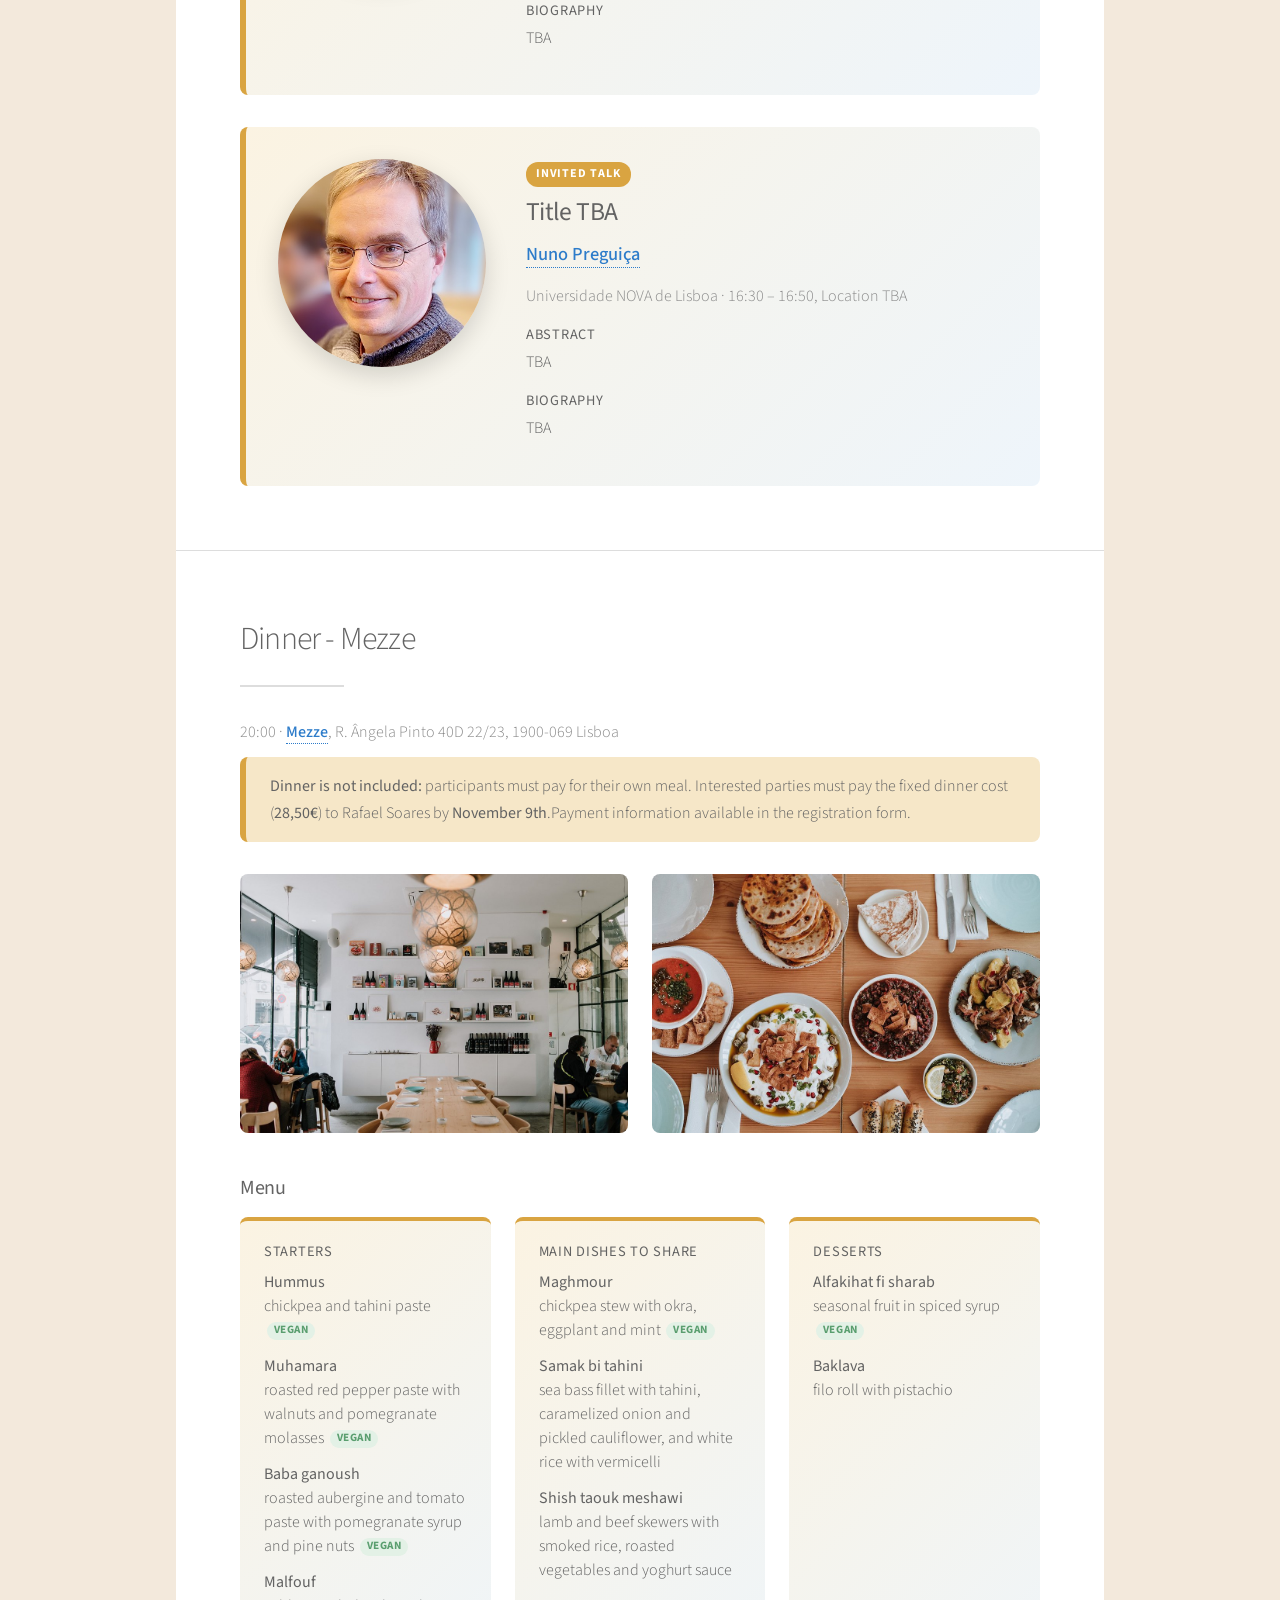
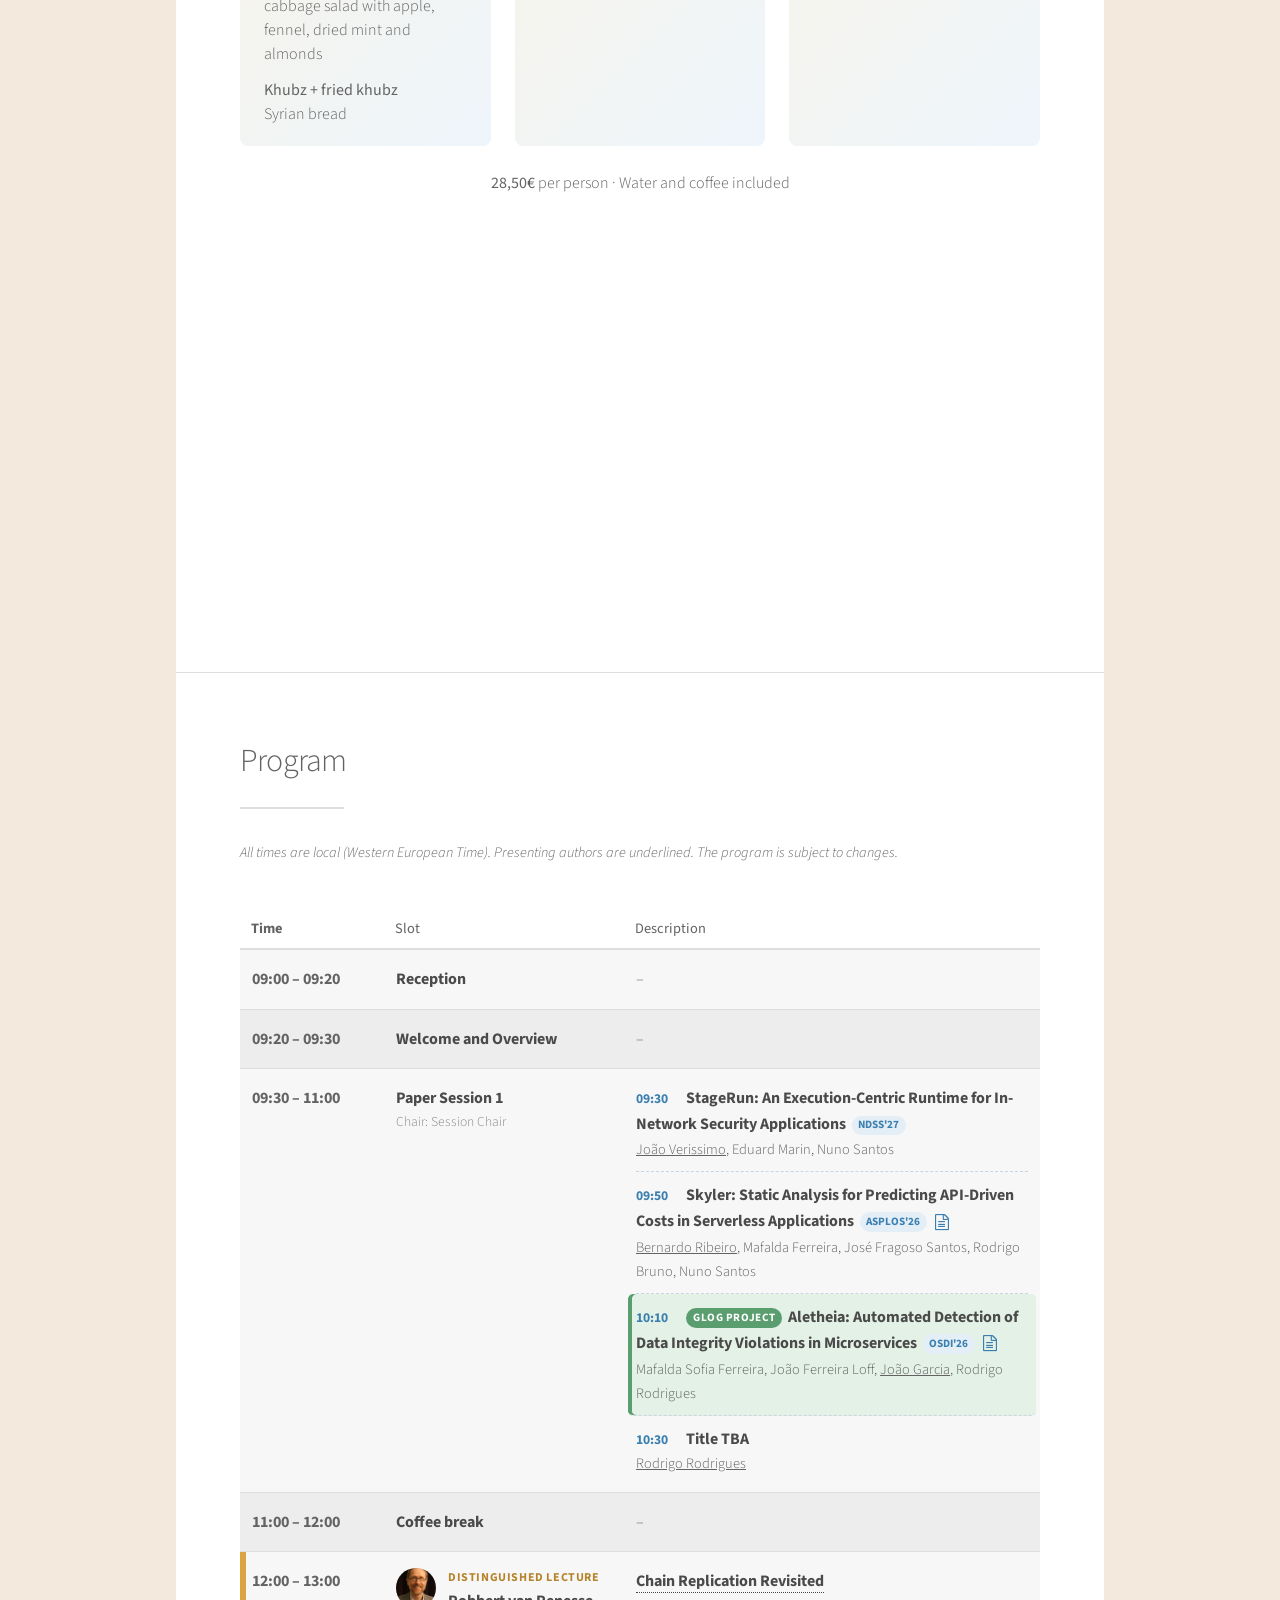
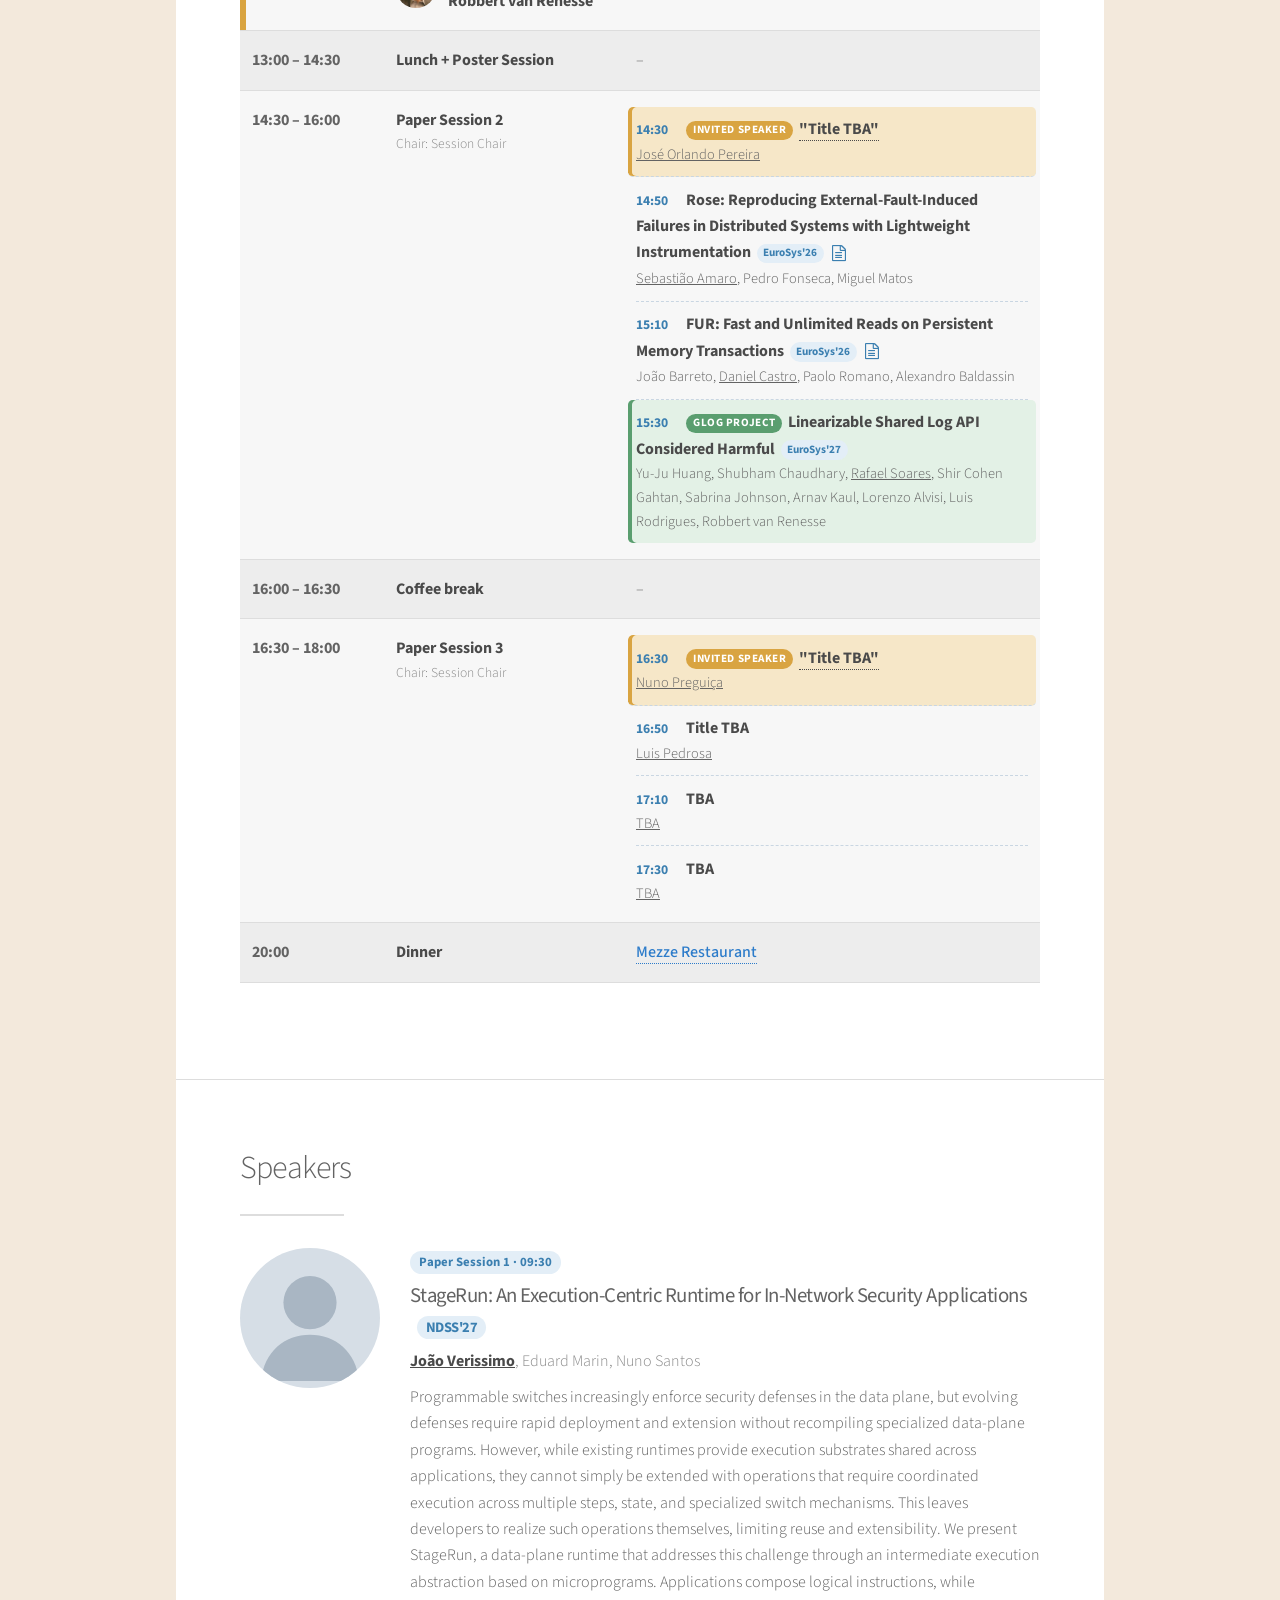
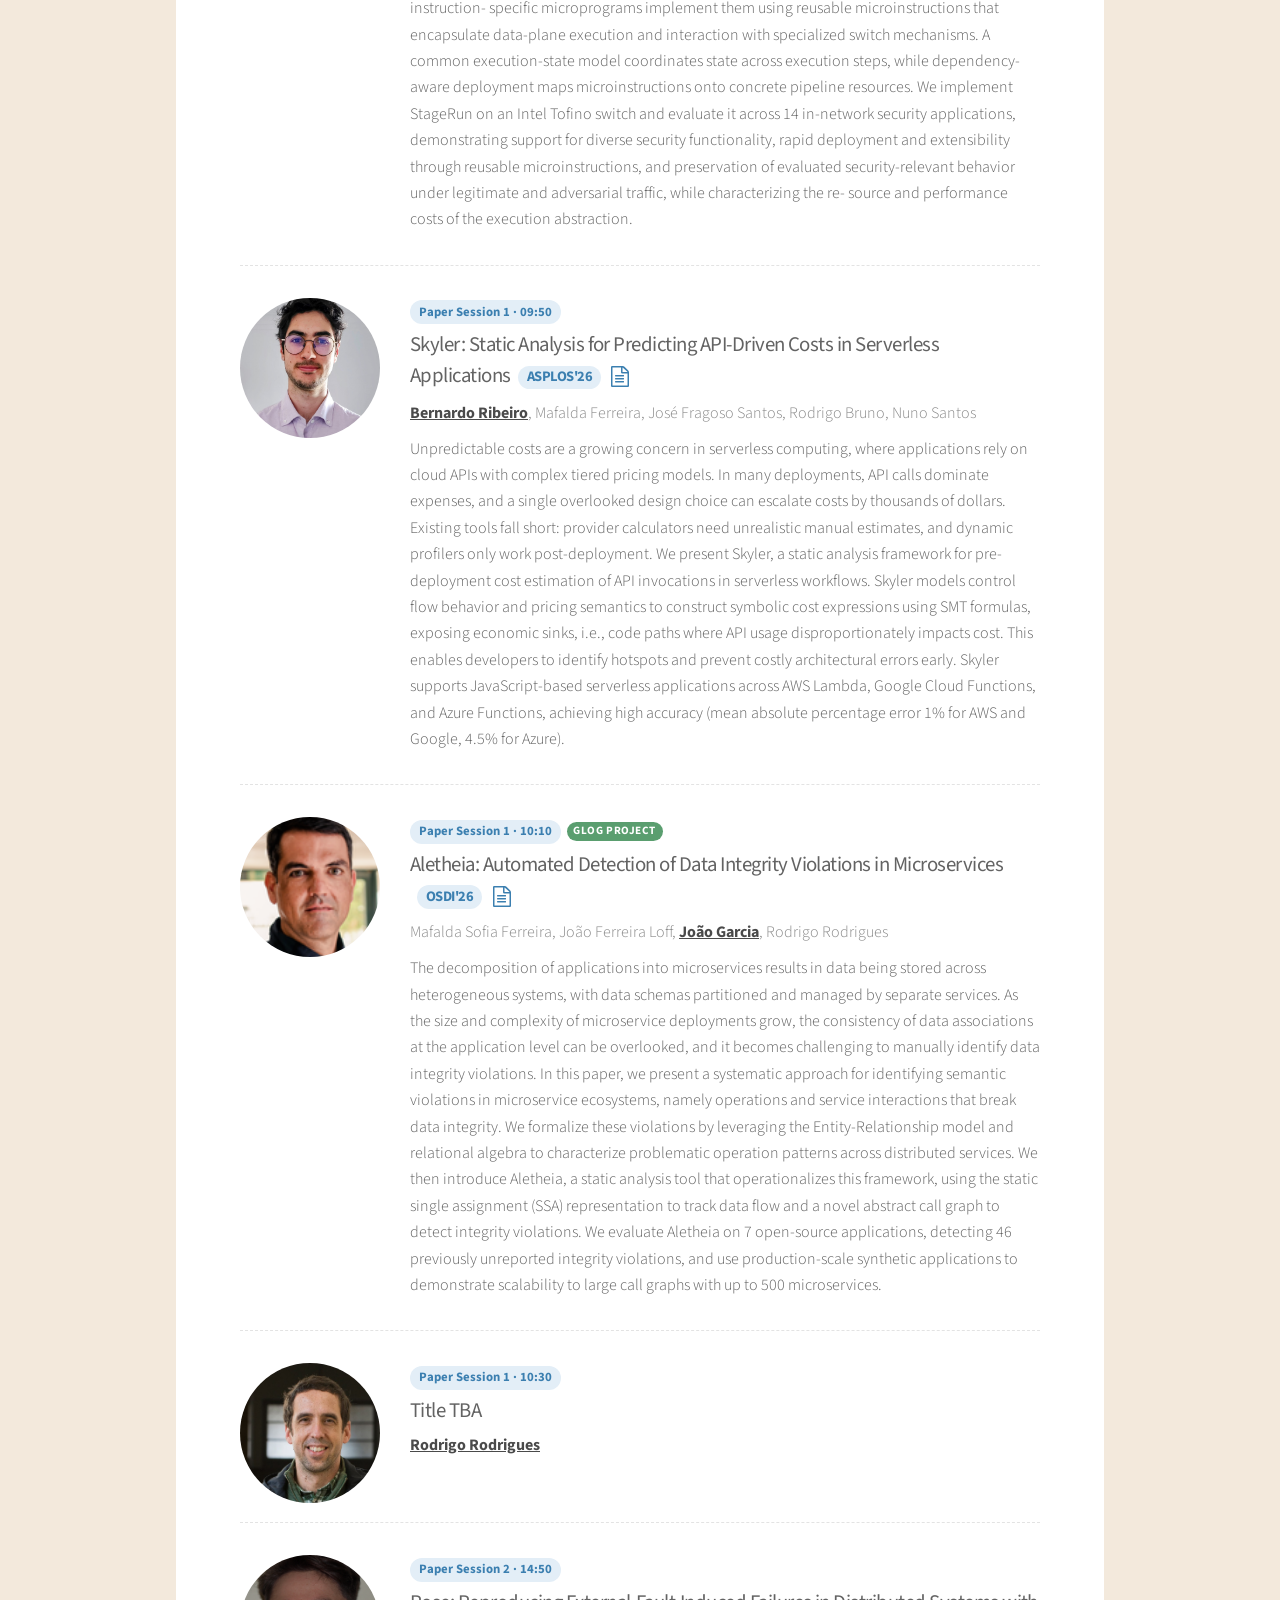
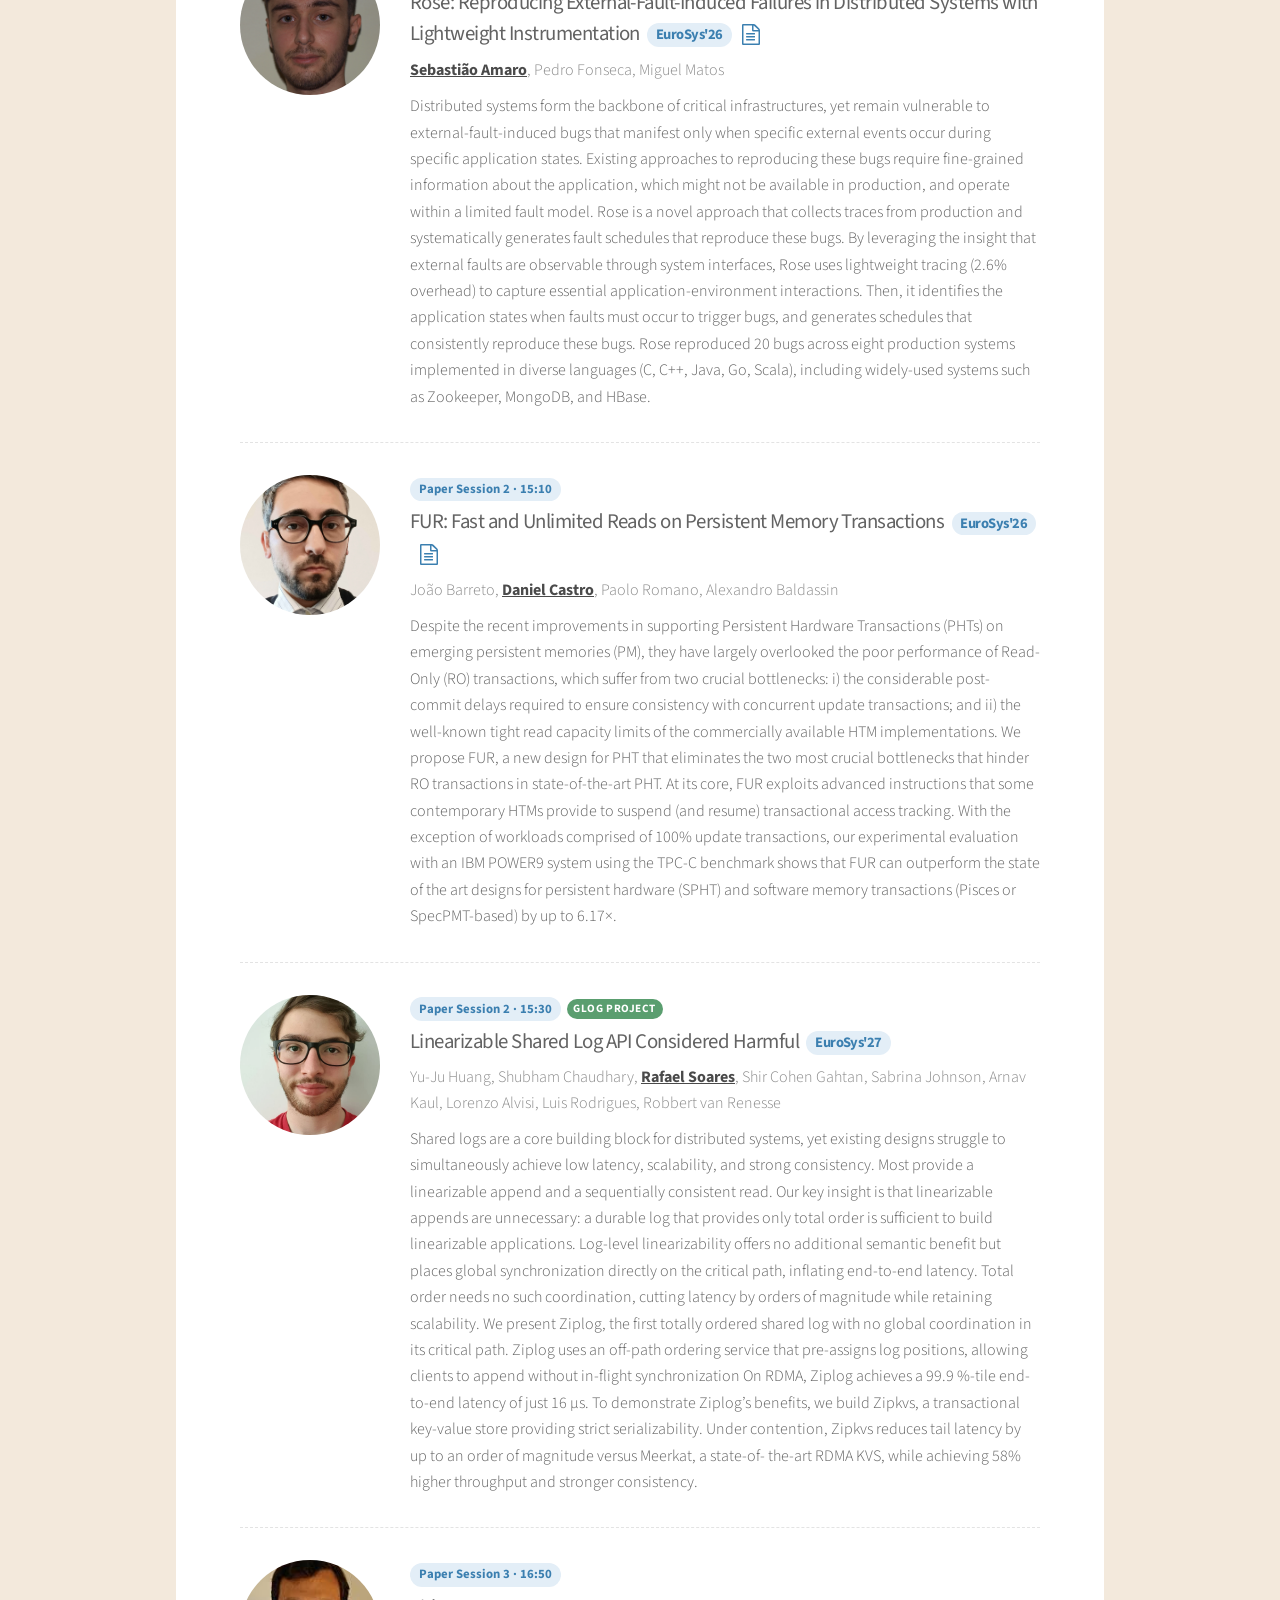
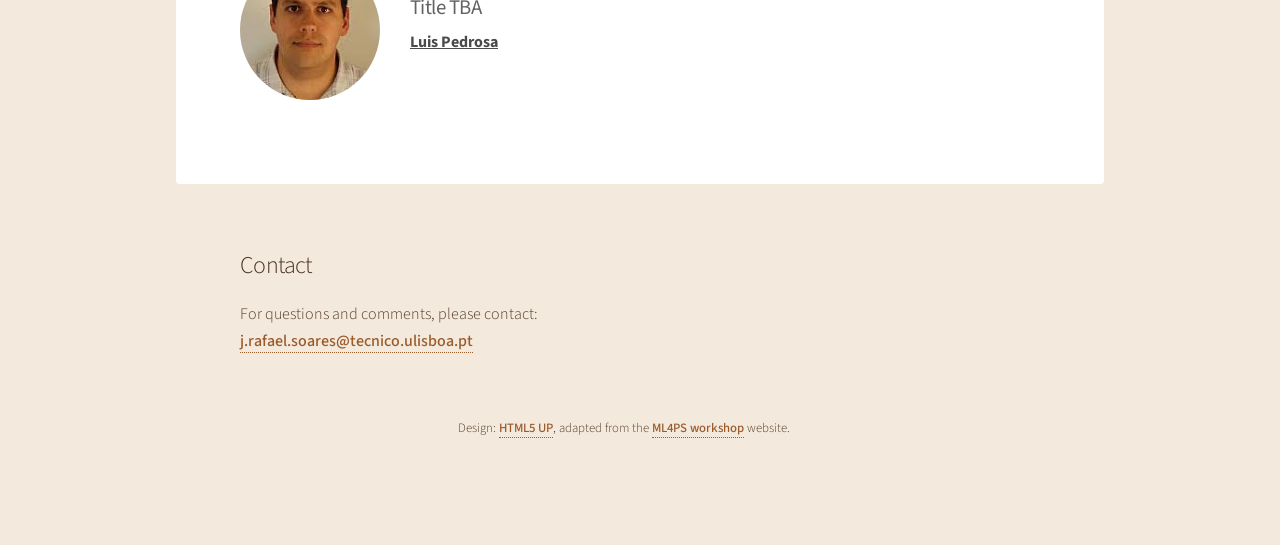
==== commit 8814343d: "chore: fixed date" ====
--- a/index.html
+++ b/index.html
@@ -24,8 +24,8 @@
 
 		<!-- Header -->
 		<header id="header" class="alt">
-			<h1>GLOG Workshop 2027</h1>
-			<p>November 17th, 2027 &middot; Lisbon, Portugal</p>
+			<h1>GLOG Workshop 2026</h1>
+			<p>November 17th, 2026 &middot; Lisbon, Portugal</p>
 		</header>
 
 		<!-- Nav -->
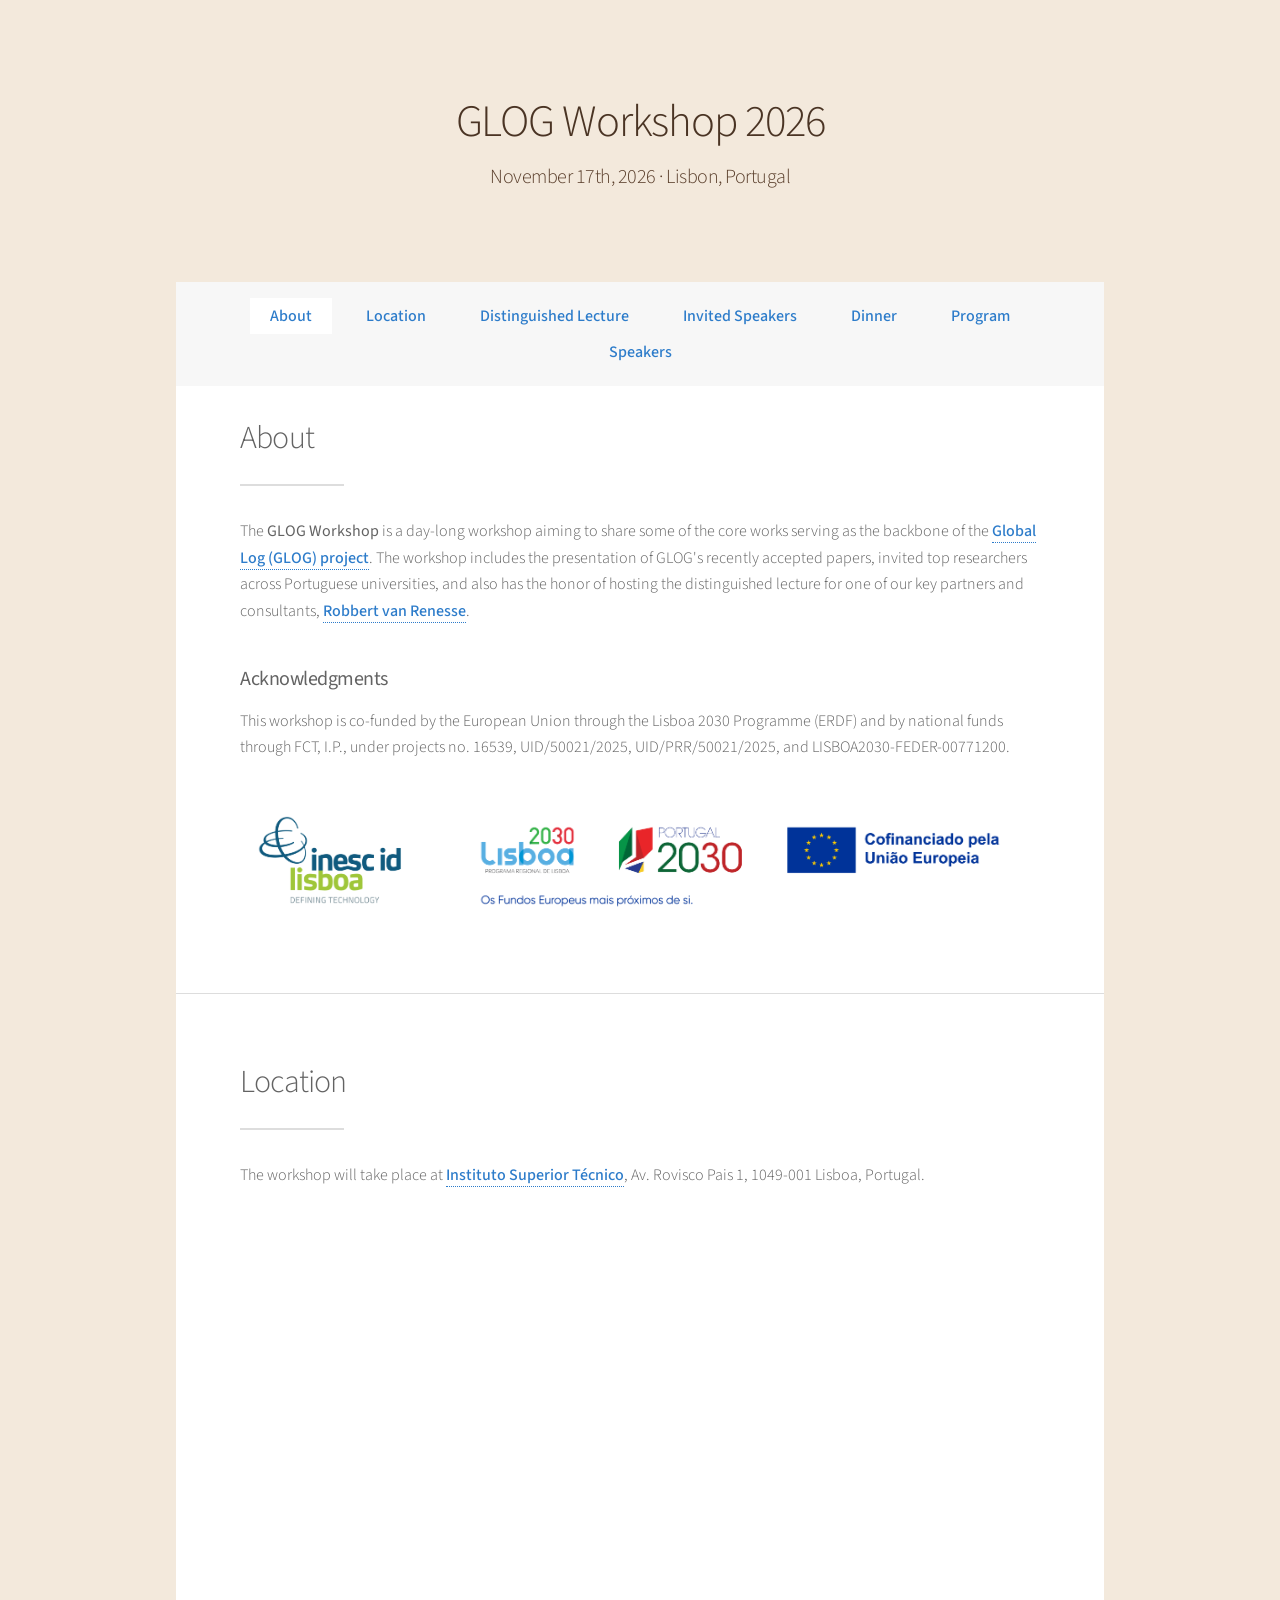
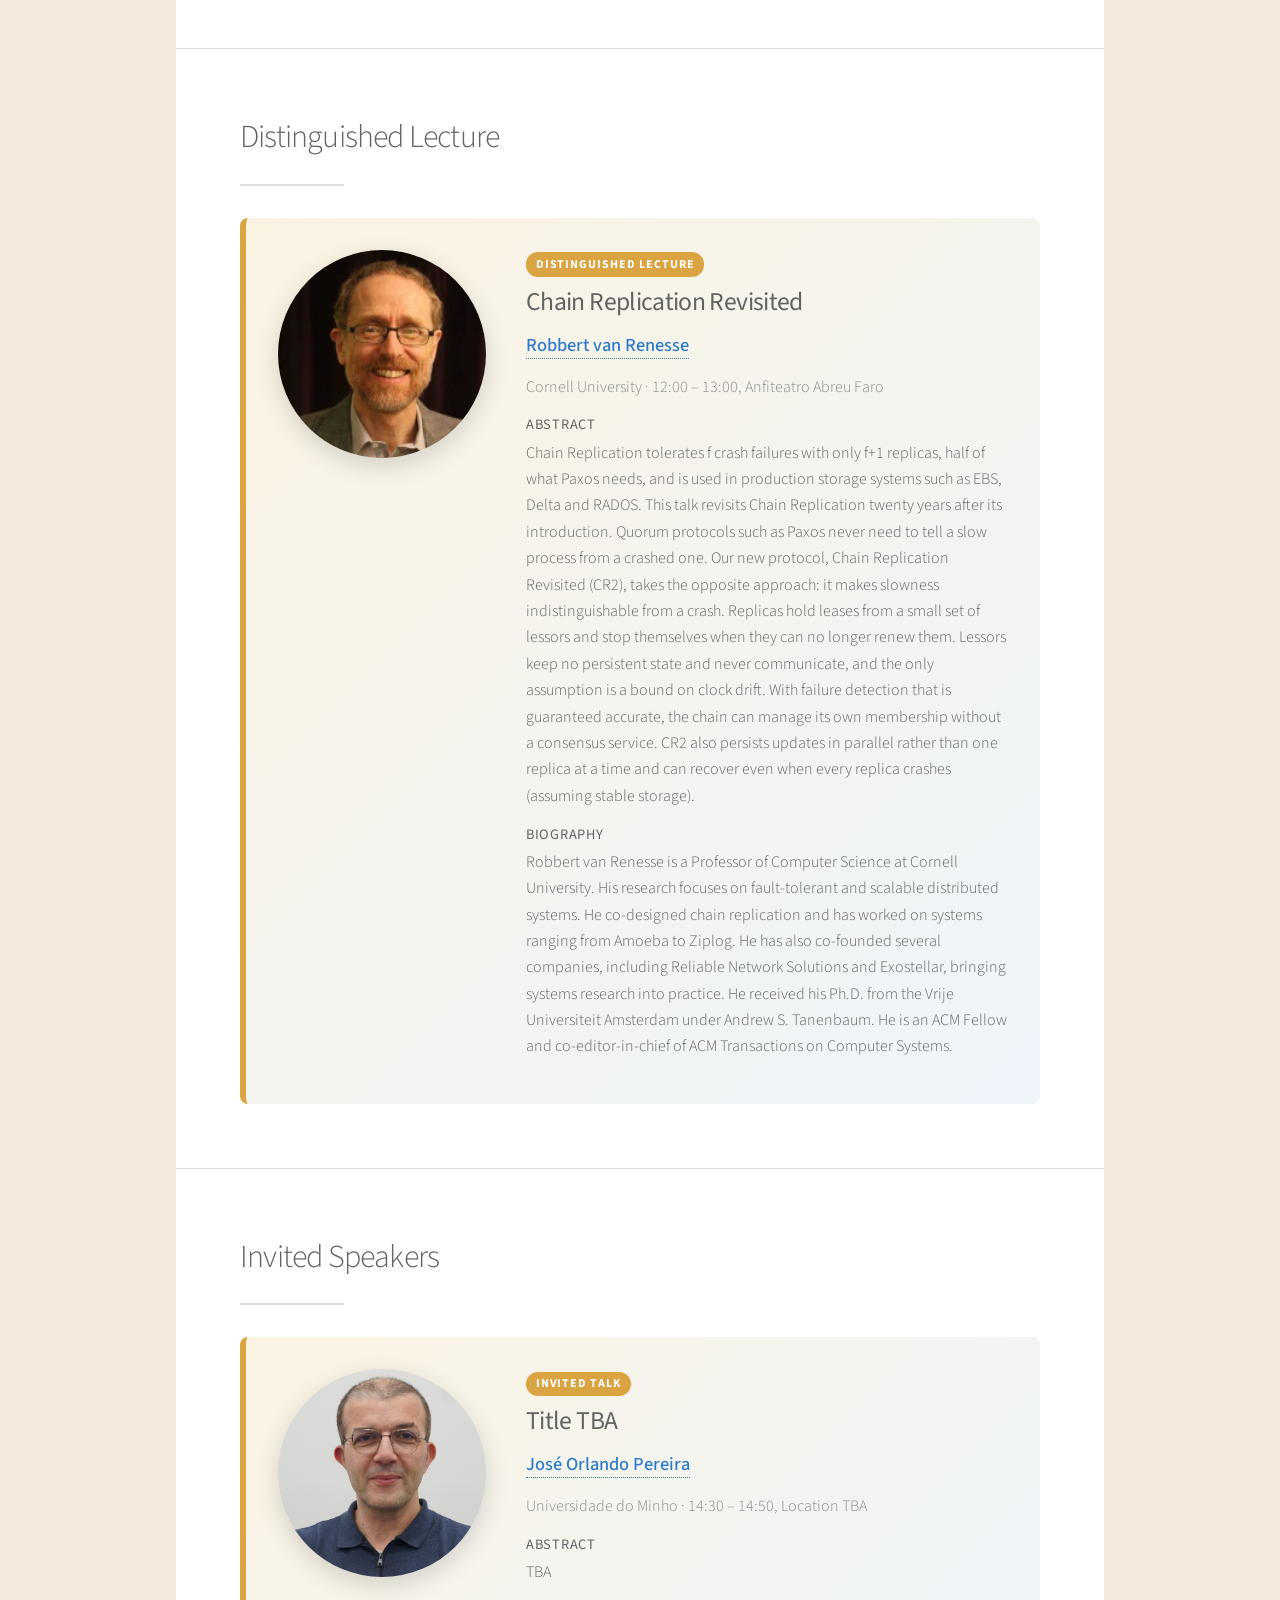
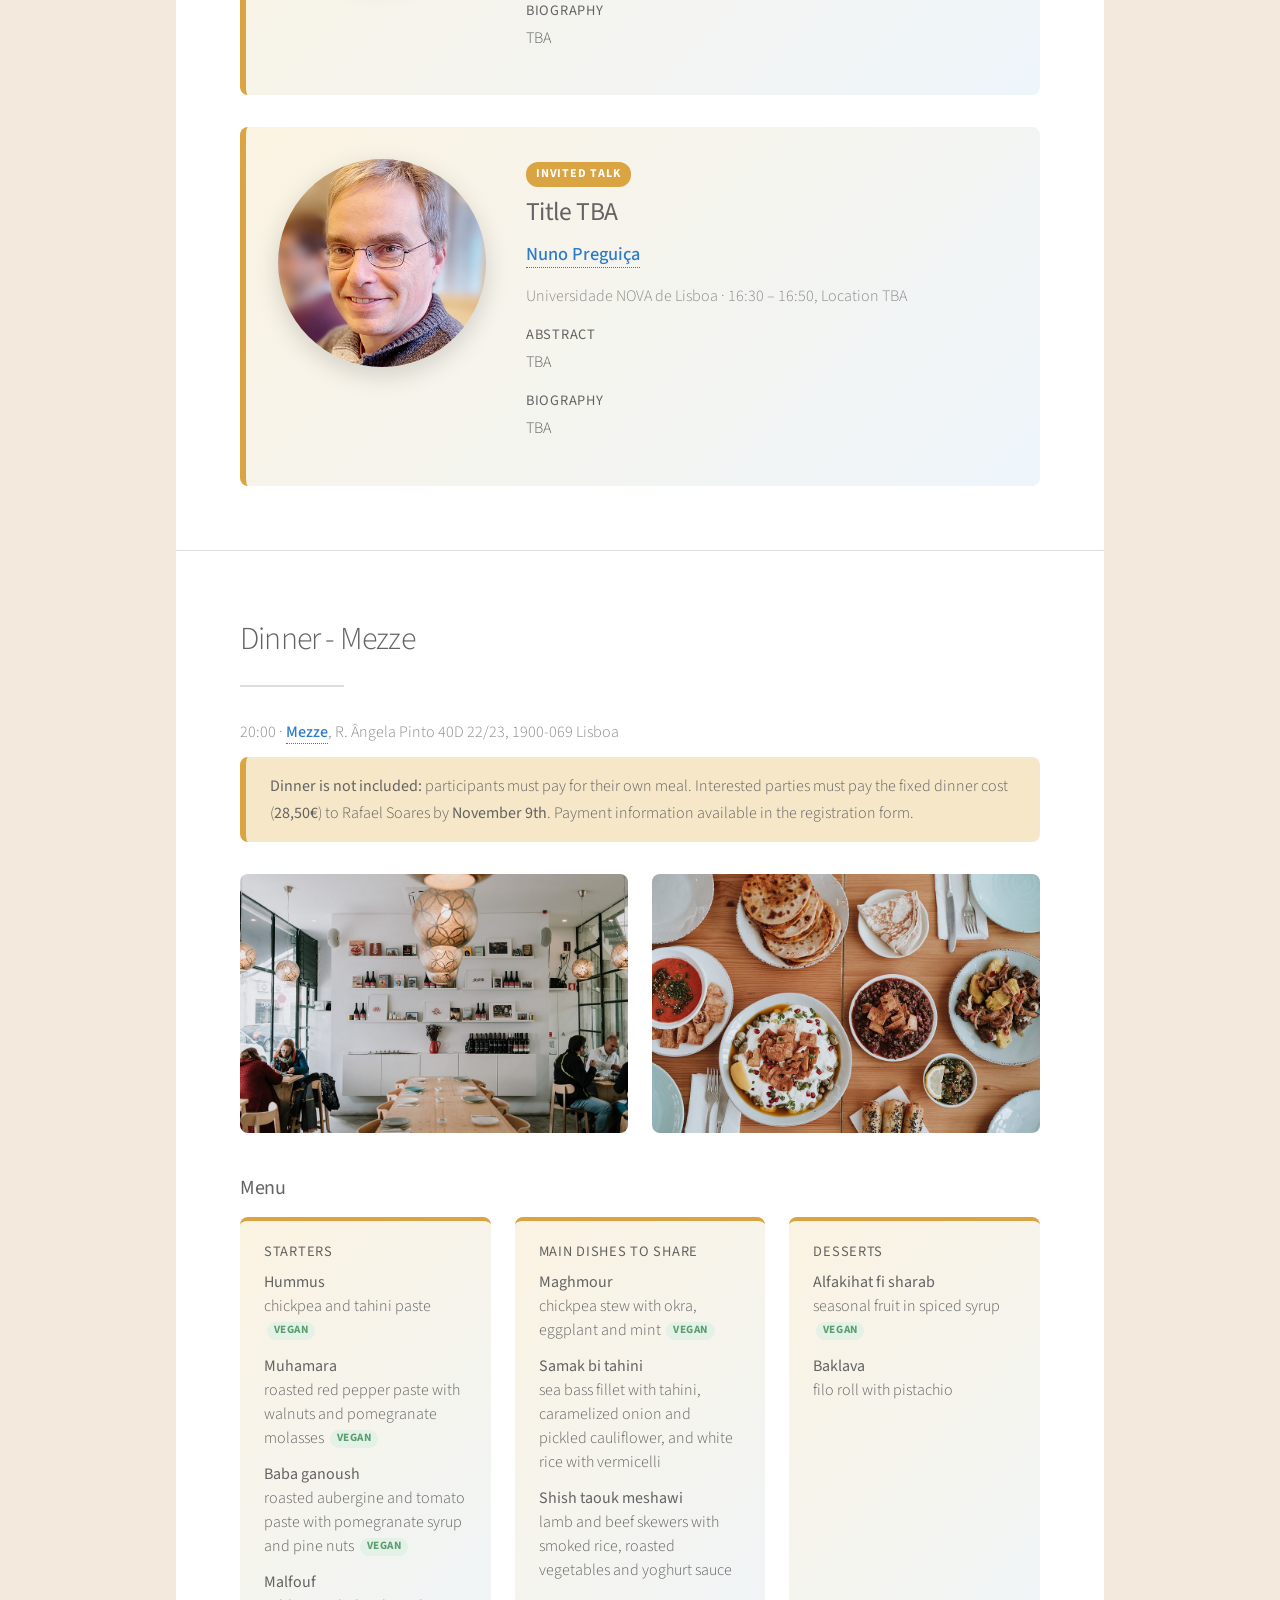
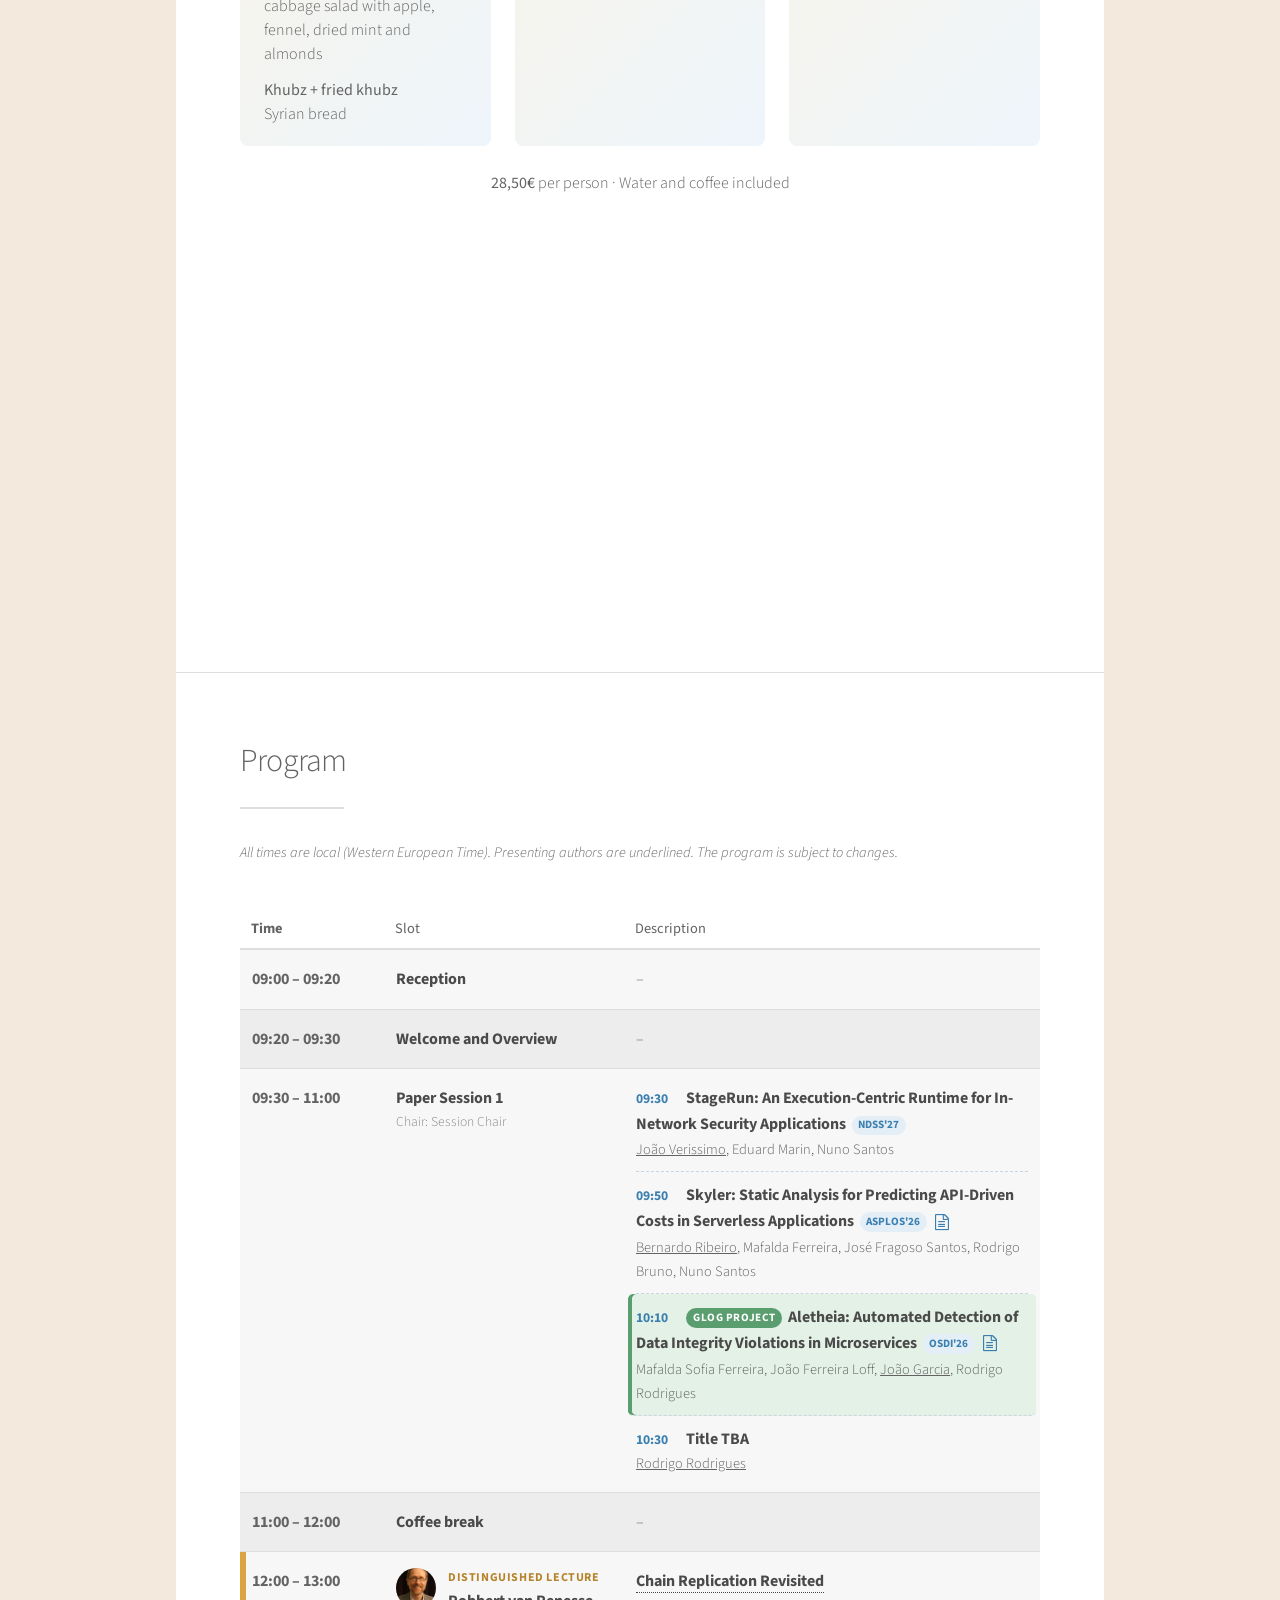
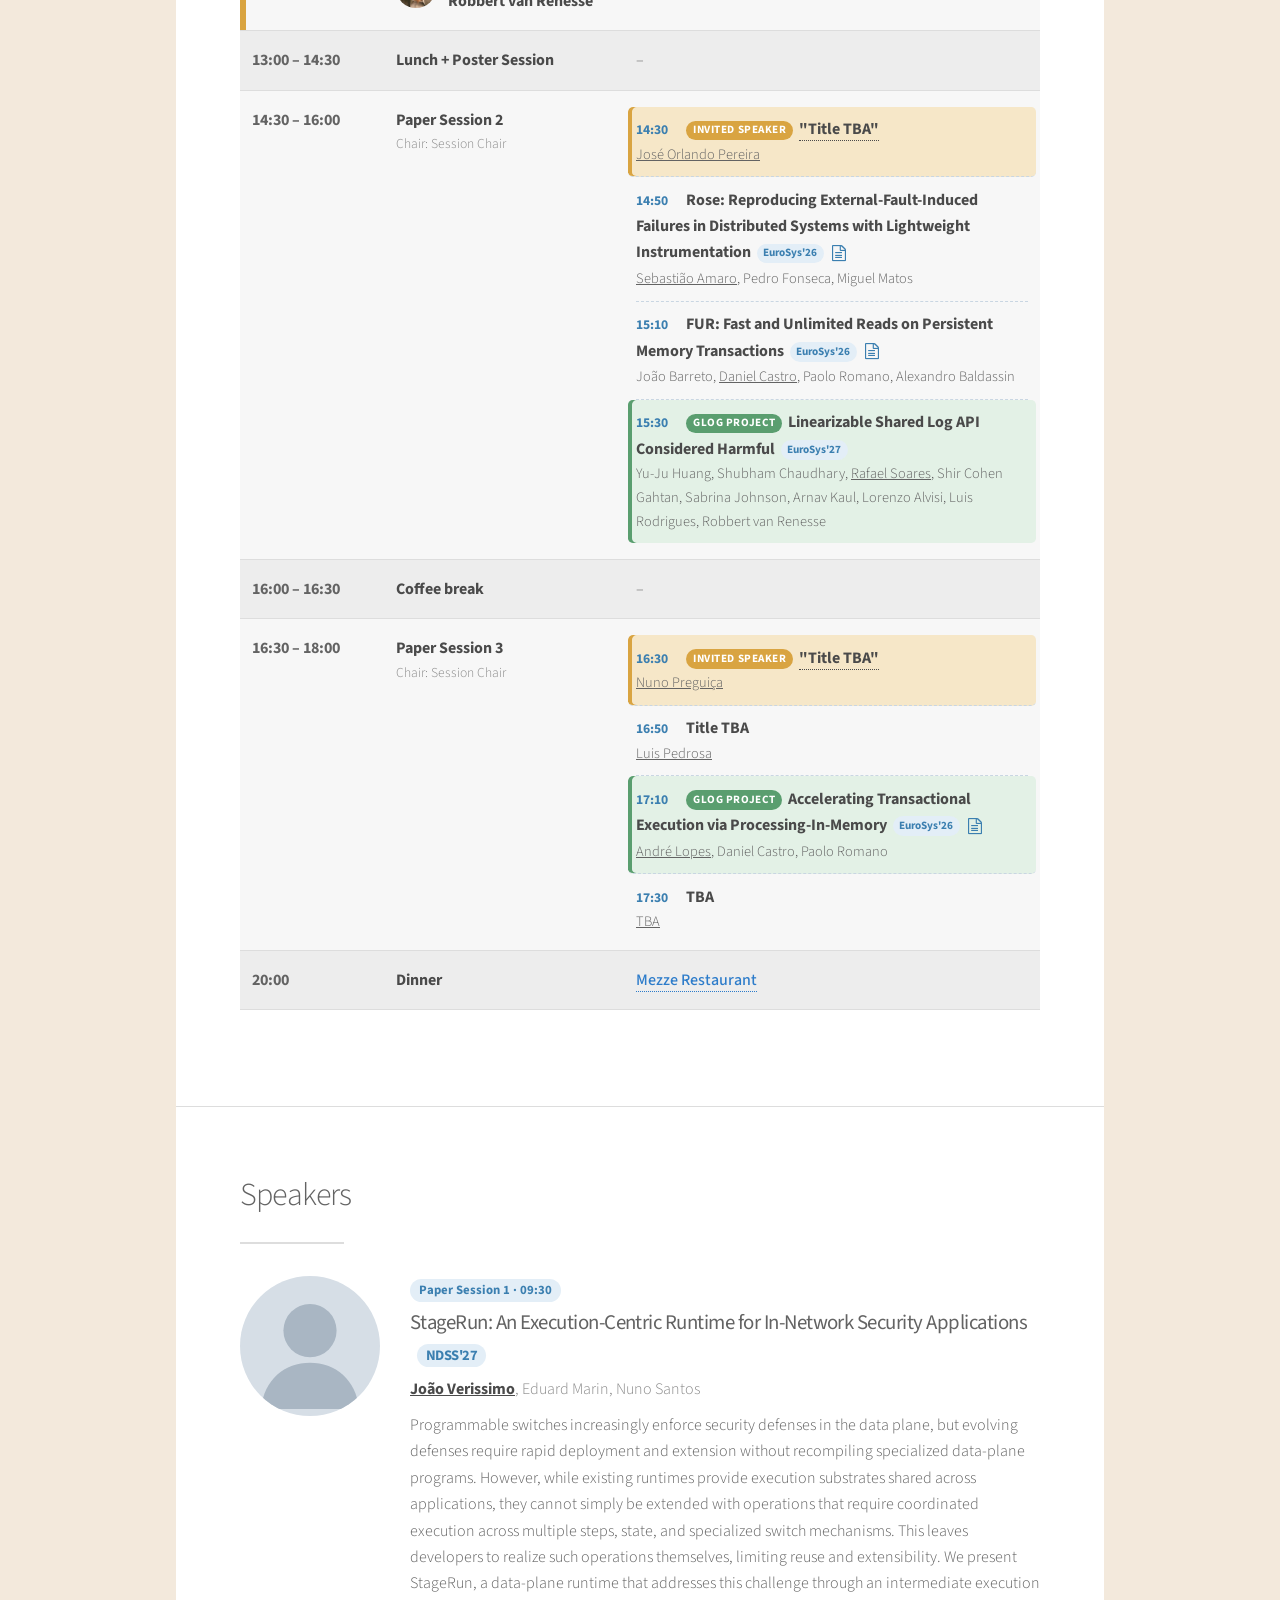
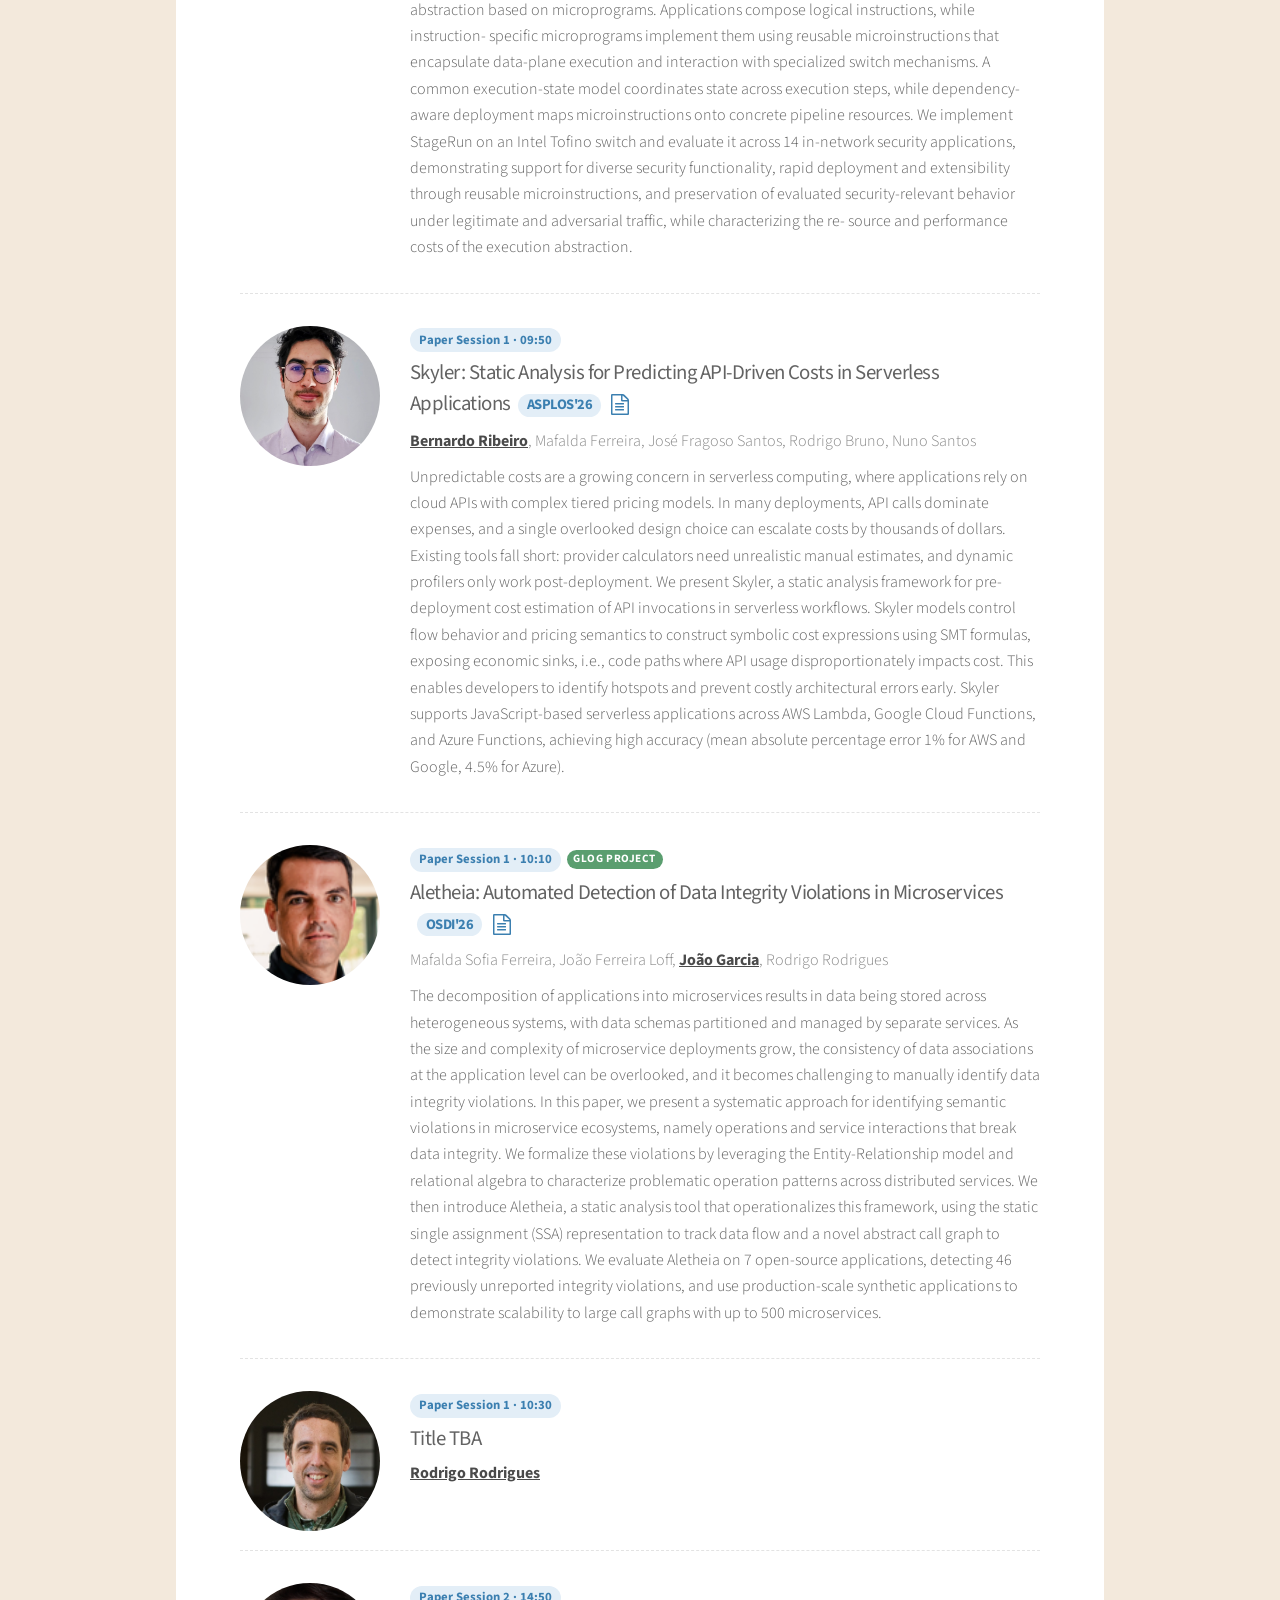
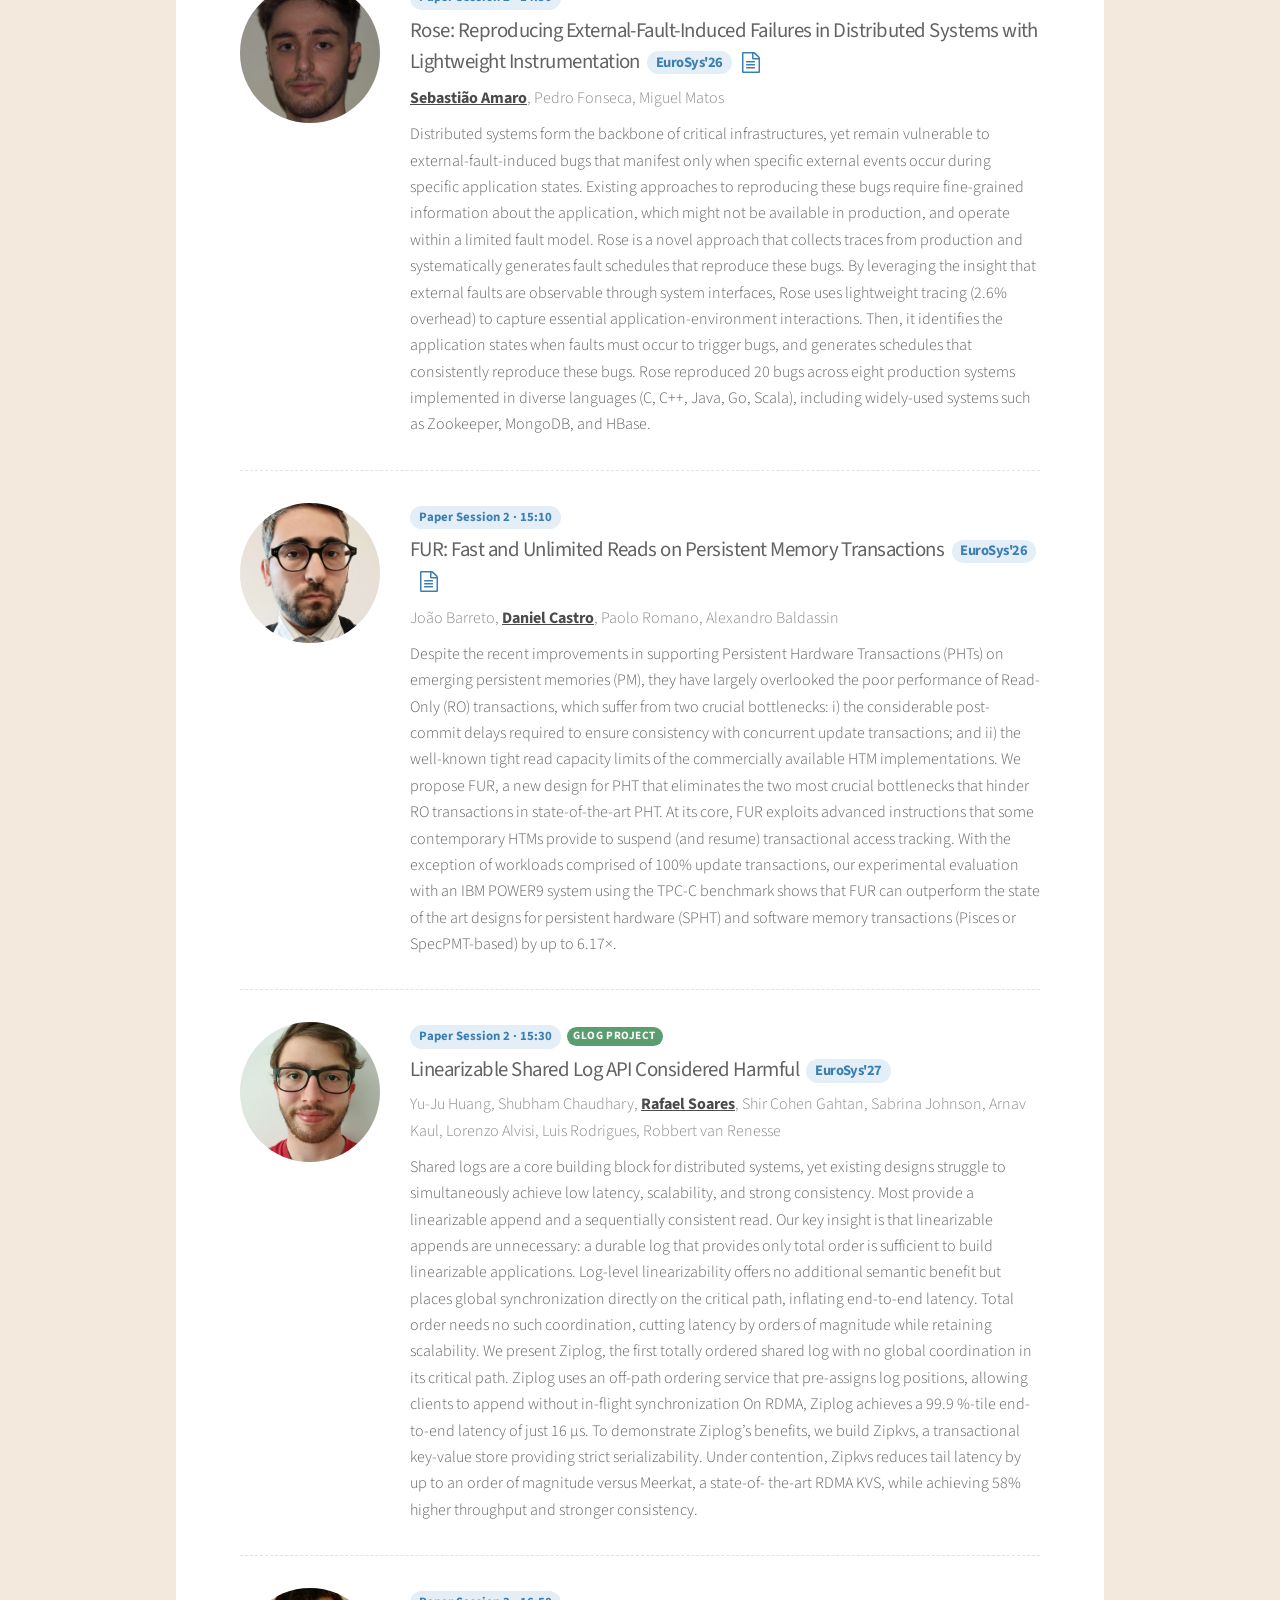
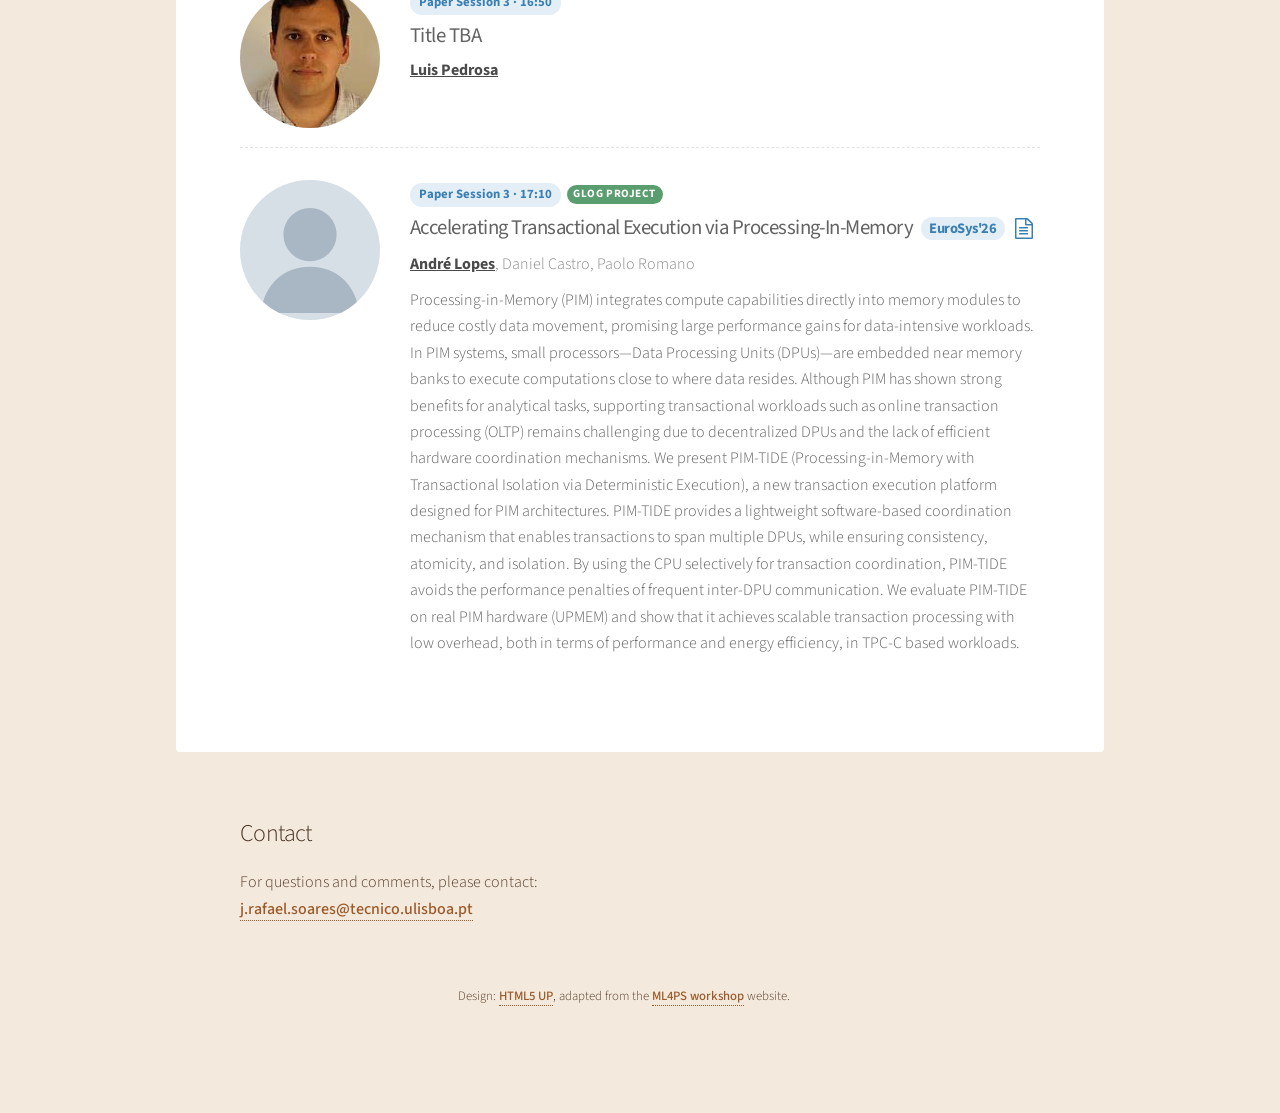
==== commit 7068ca70: "chore: picky" ====
--- a/index.html
+++ b/index.html
@@ -191,7 +191,7 @@
 
 						<p class="dinner-note">
 							<strong>Dinner is not included:</strong> participants must pay for their own meal.
-							Interested parties must pay the fixed dinner cost (<strong>28,50&euro;</strong>) to Rafael Soares by <strong>November 9th</strong>.Payment information available in the registration form.
+							Interested parties must pay the fixed dinner cost (<strong>28,50&euro;</strong>) to Rafael Soares by <strong>November 9th</strong>. Payment information available in the registration form.
 						</p>
 
 						<div class="dinner-photos">
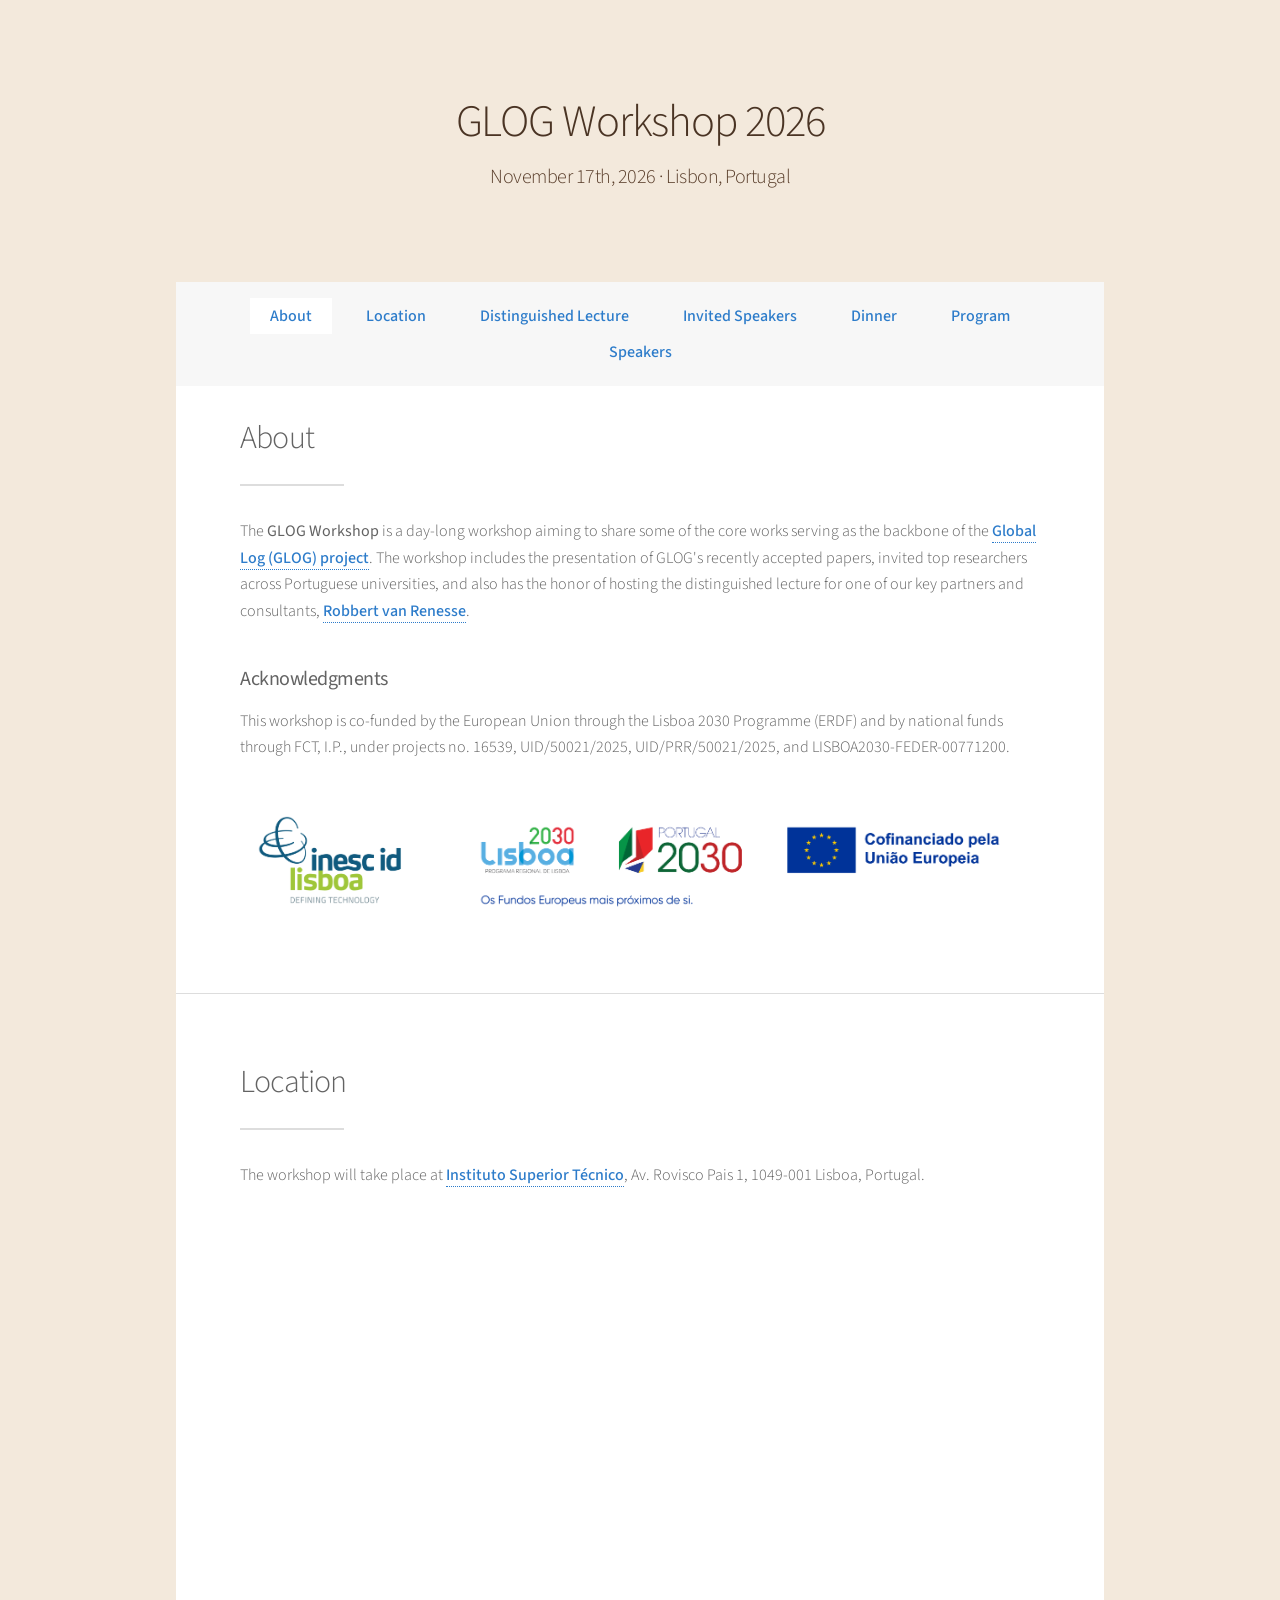
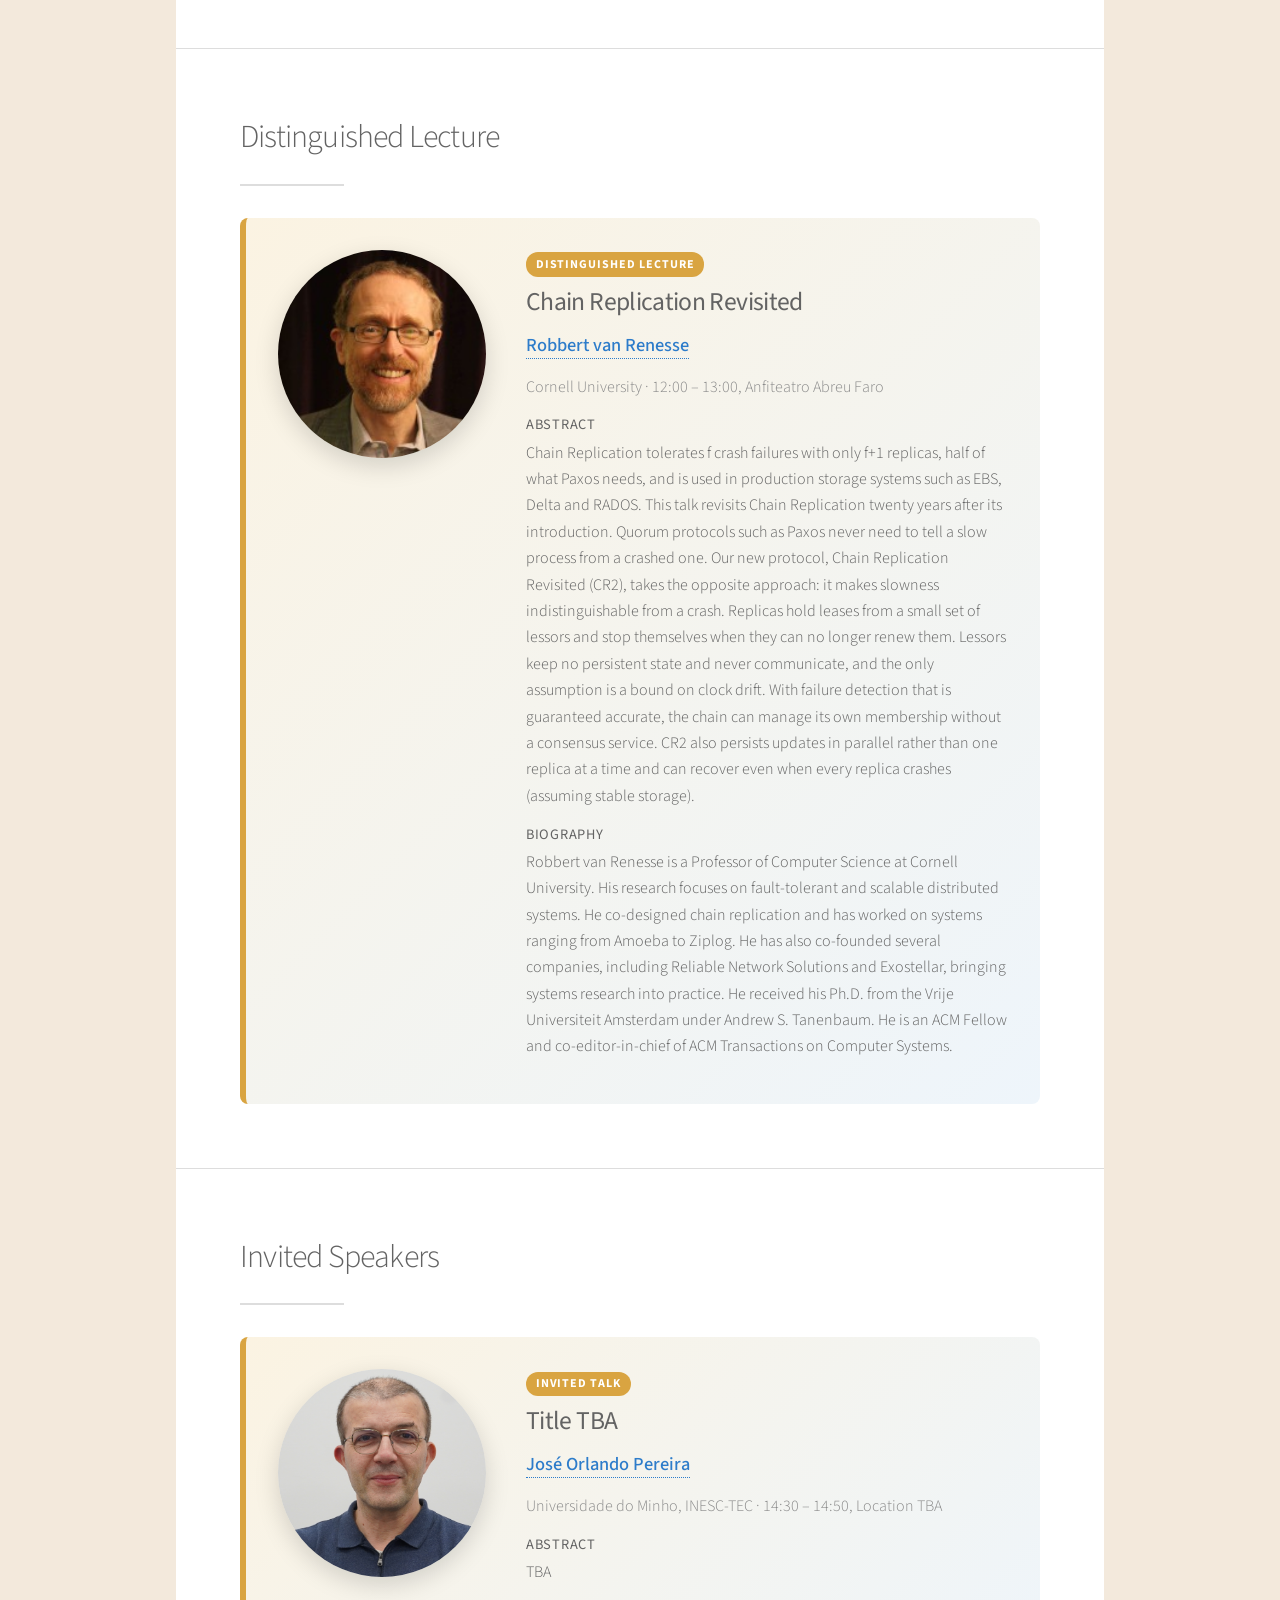
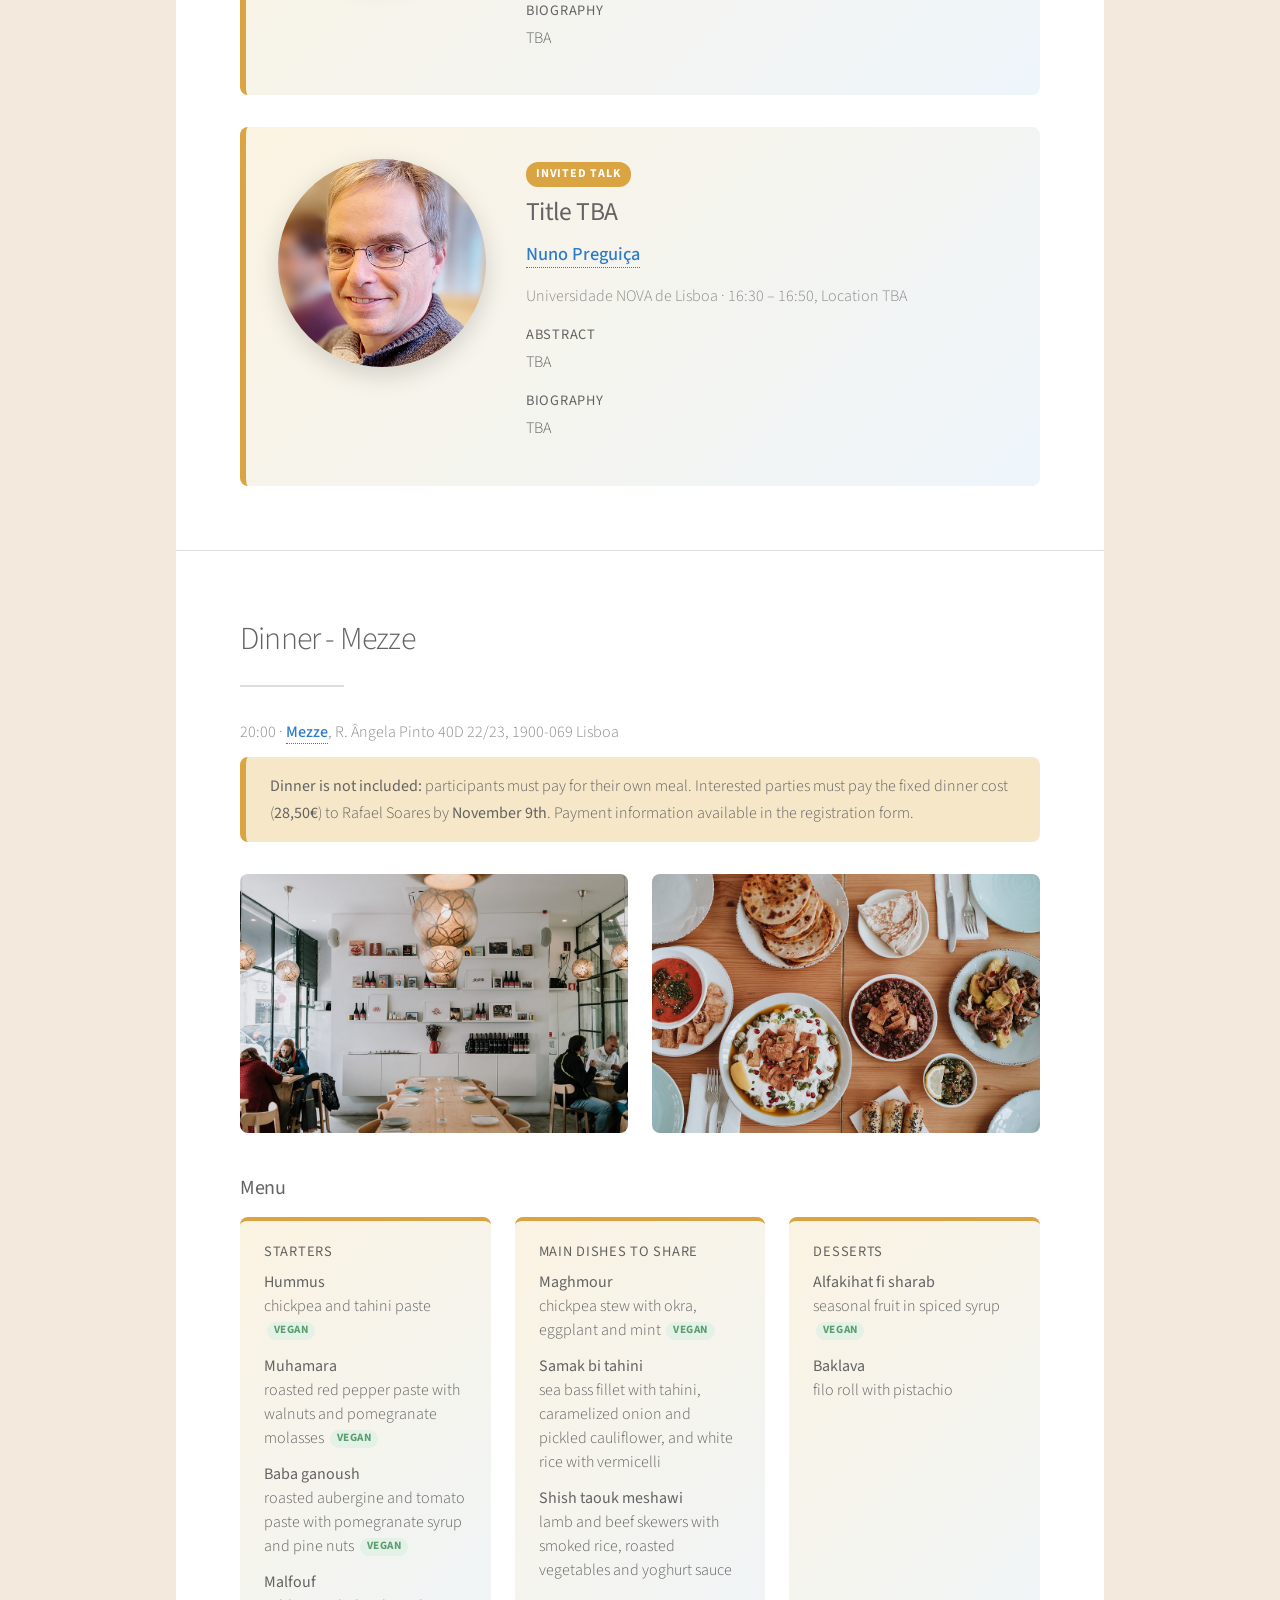
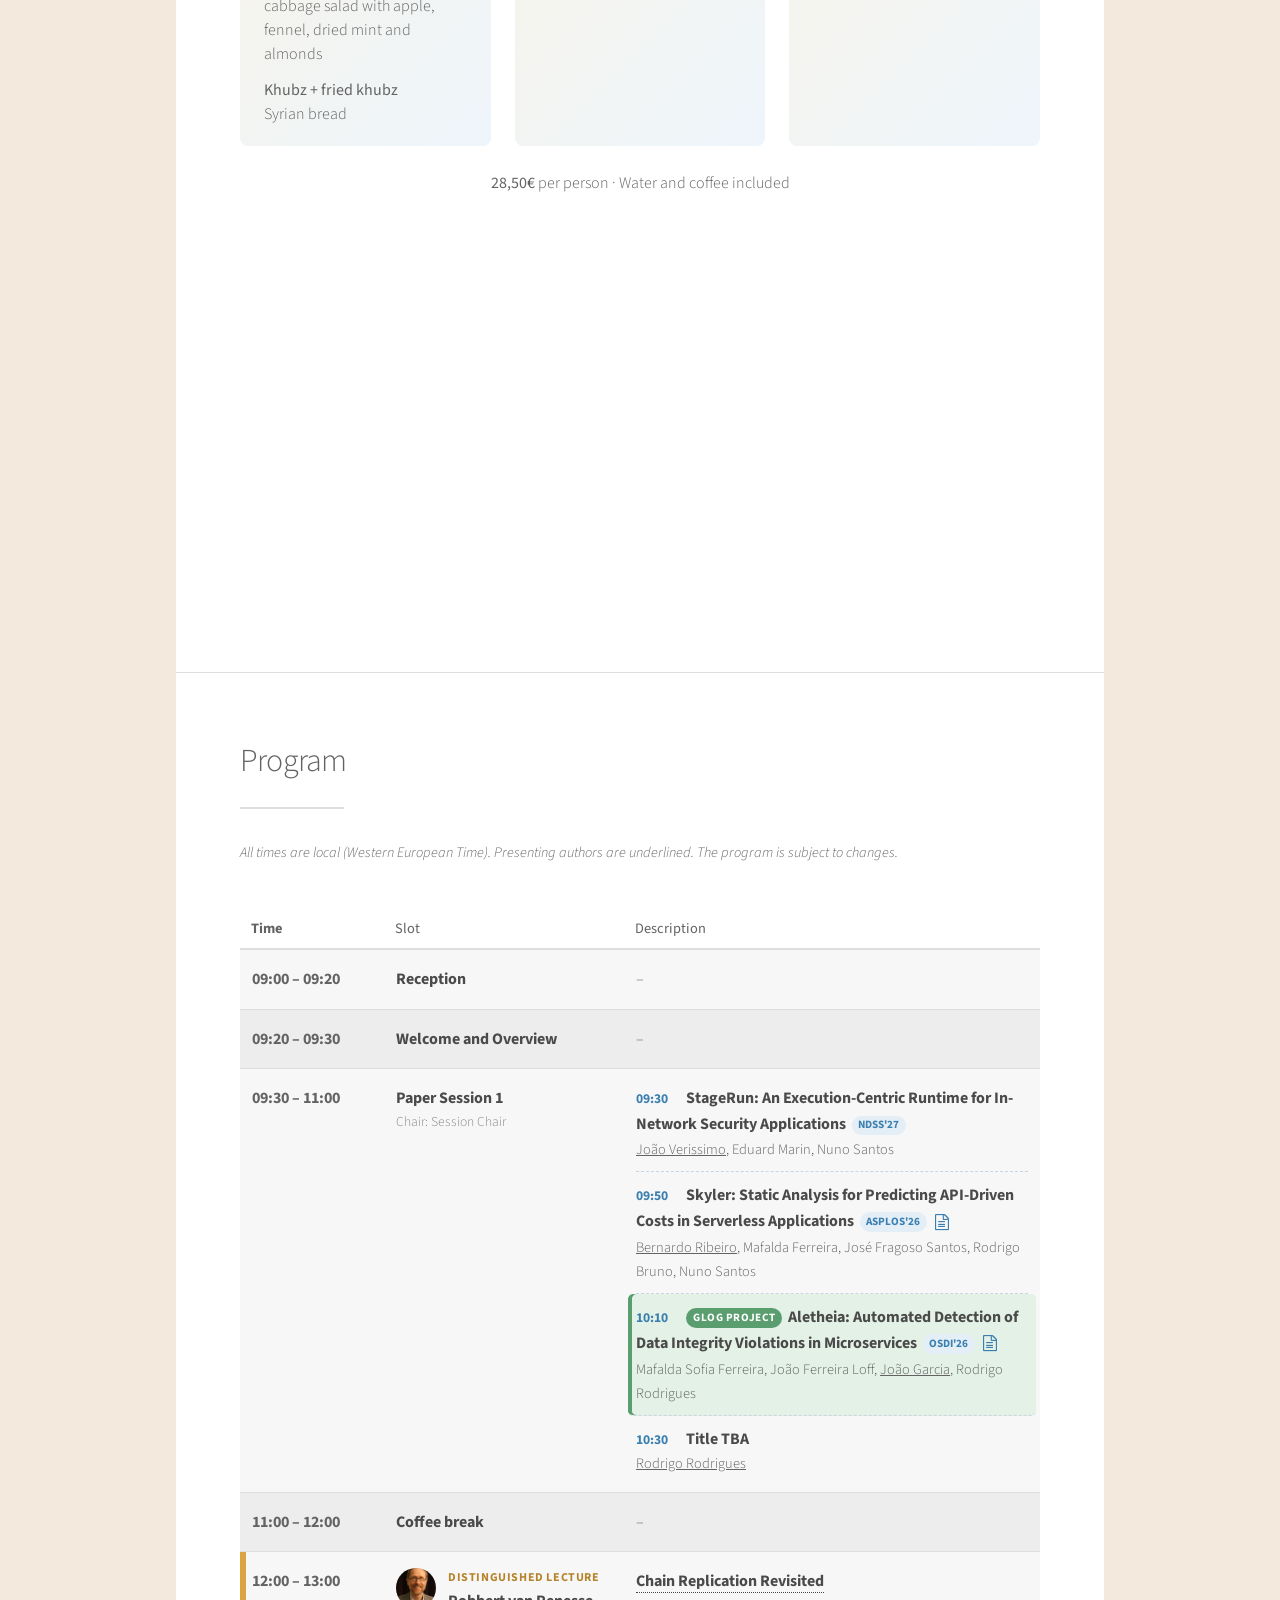
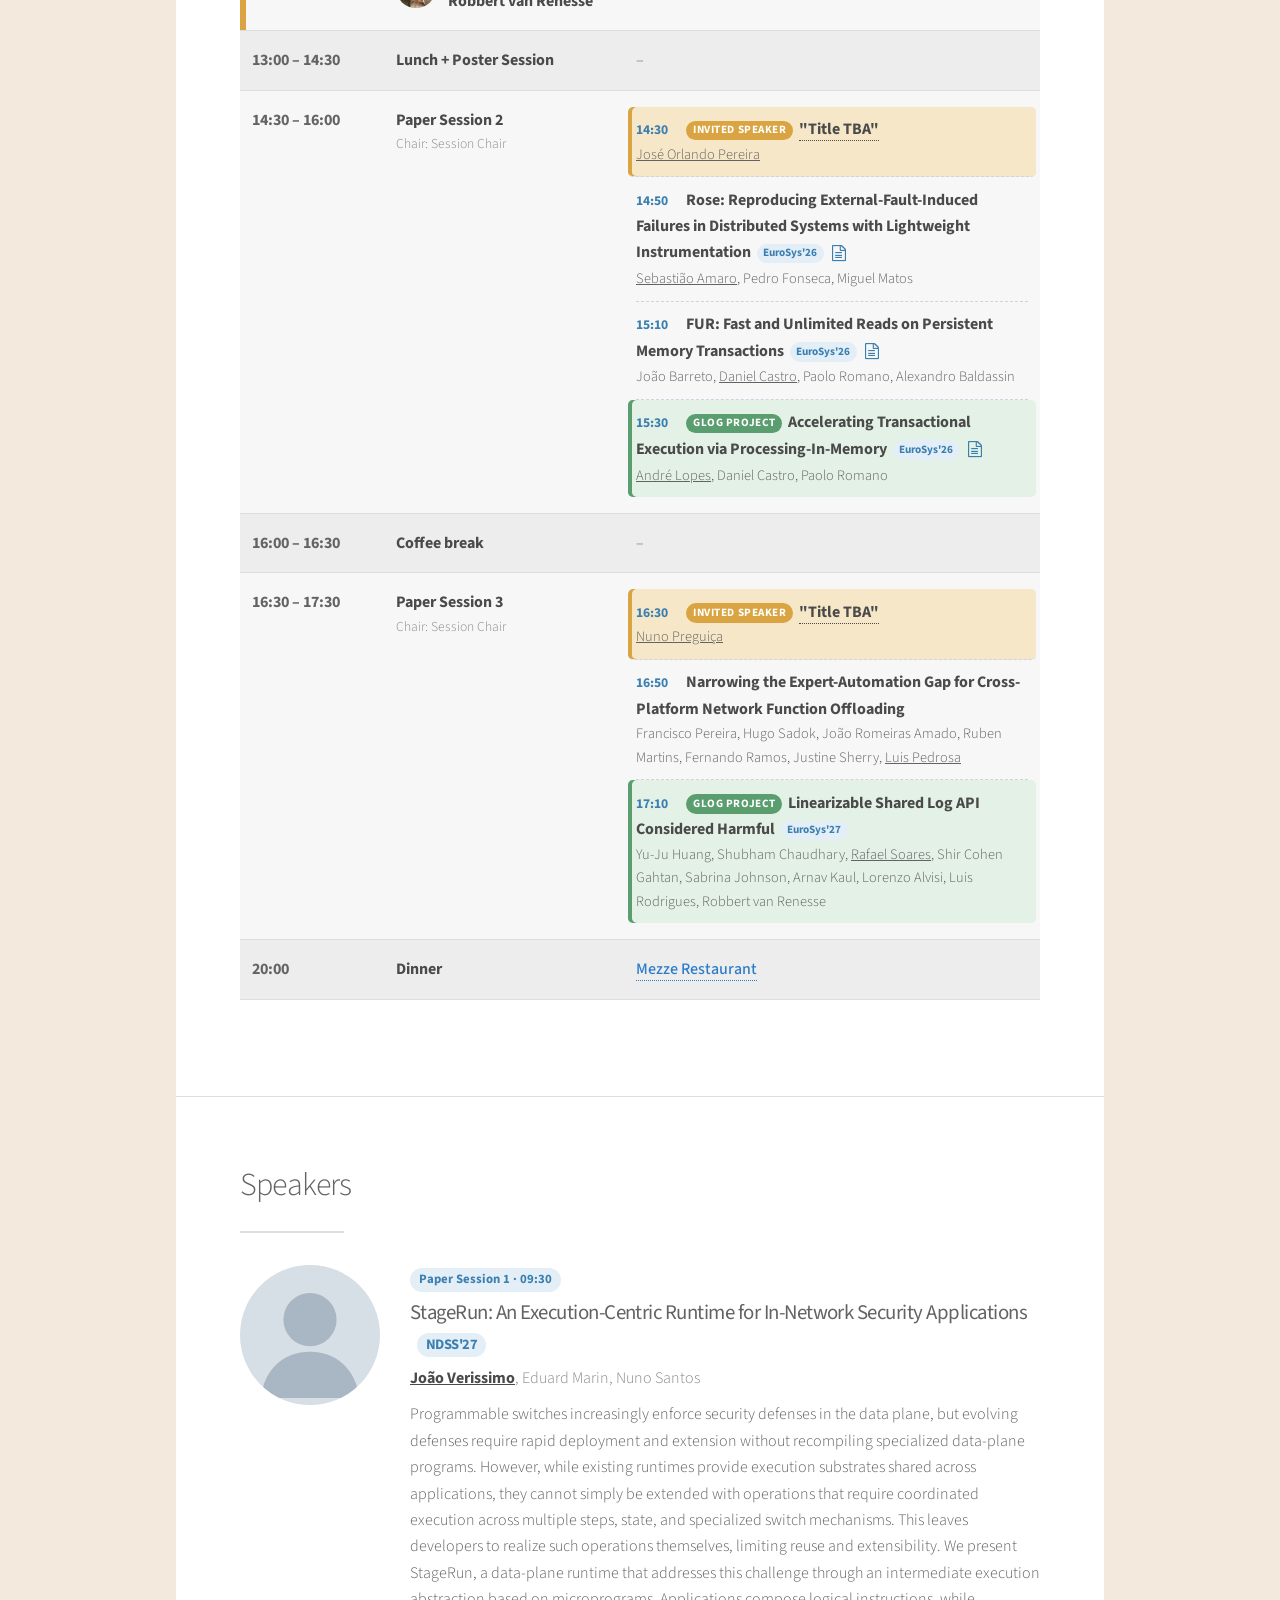
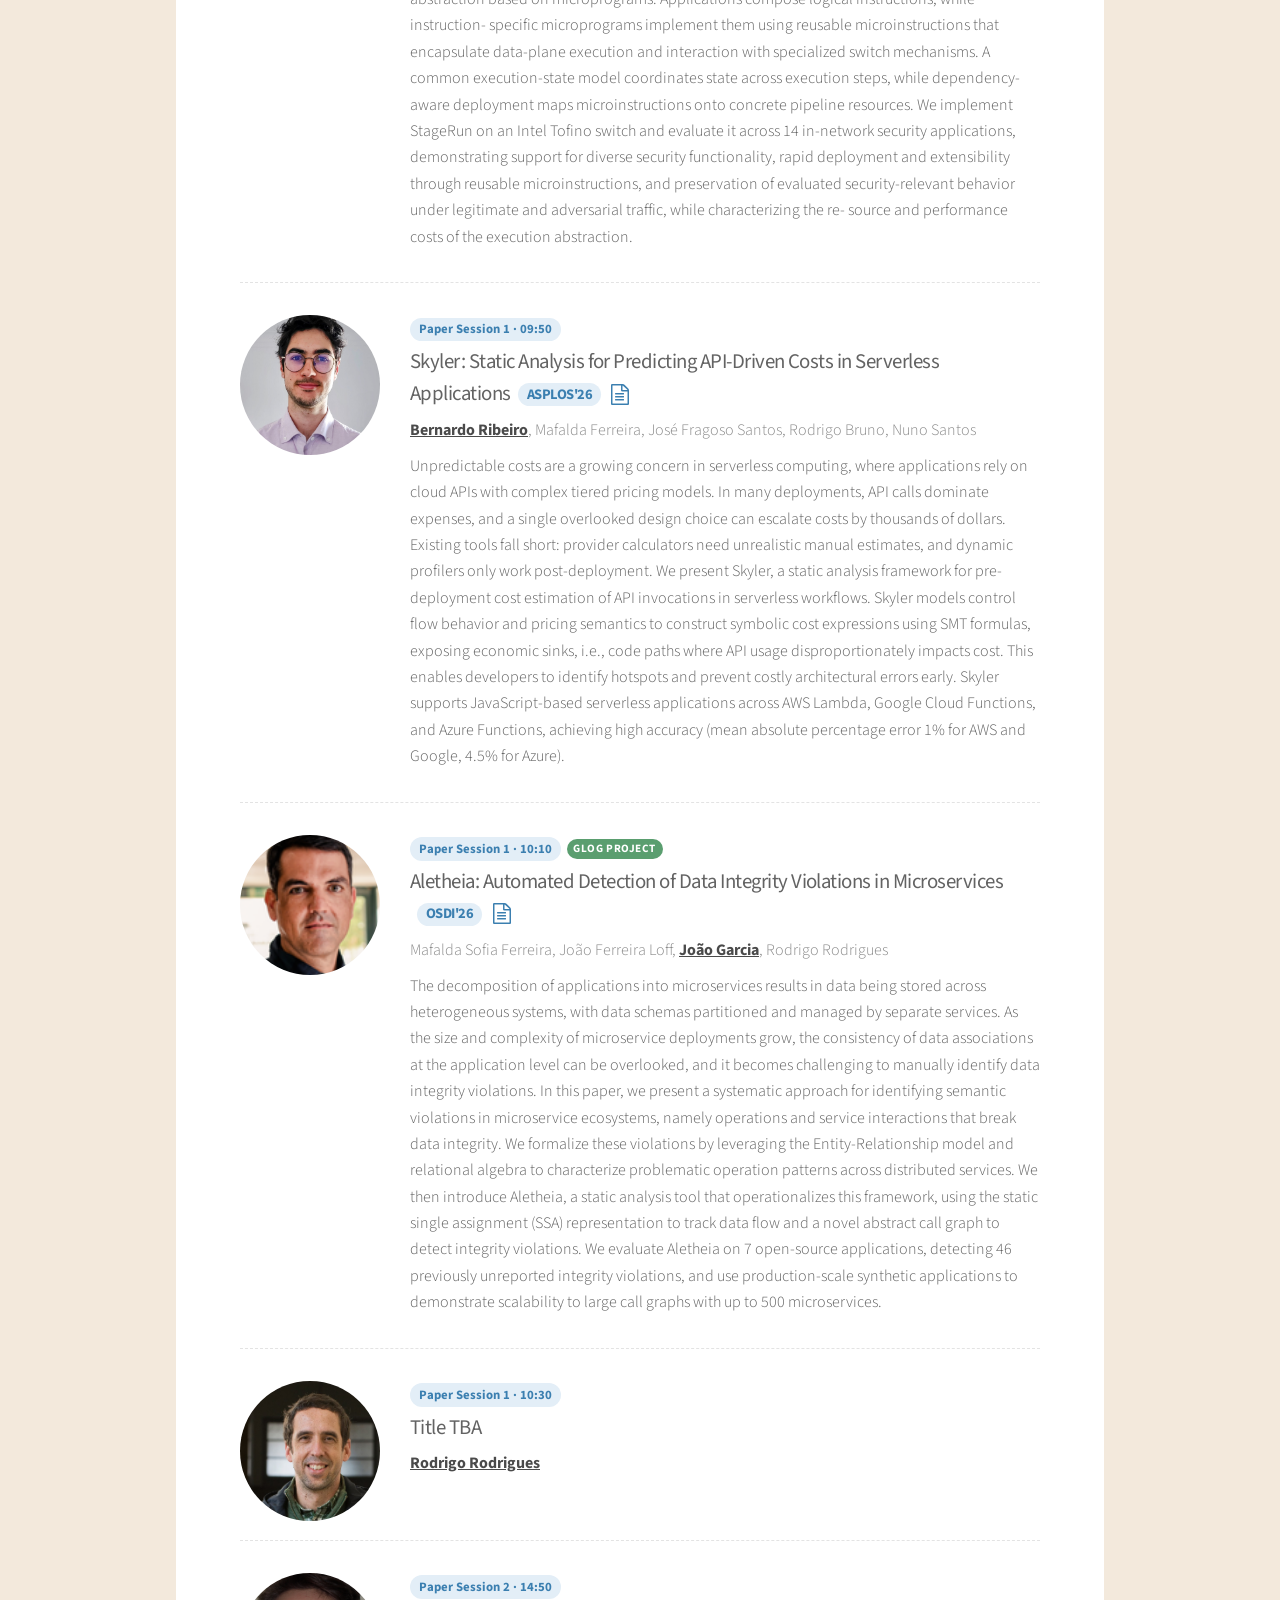
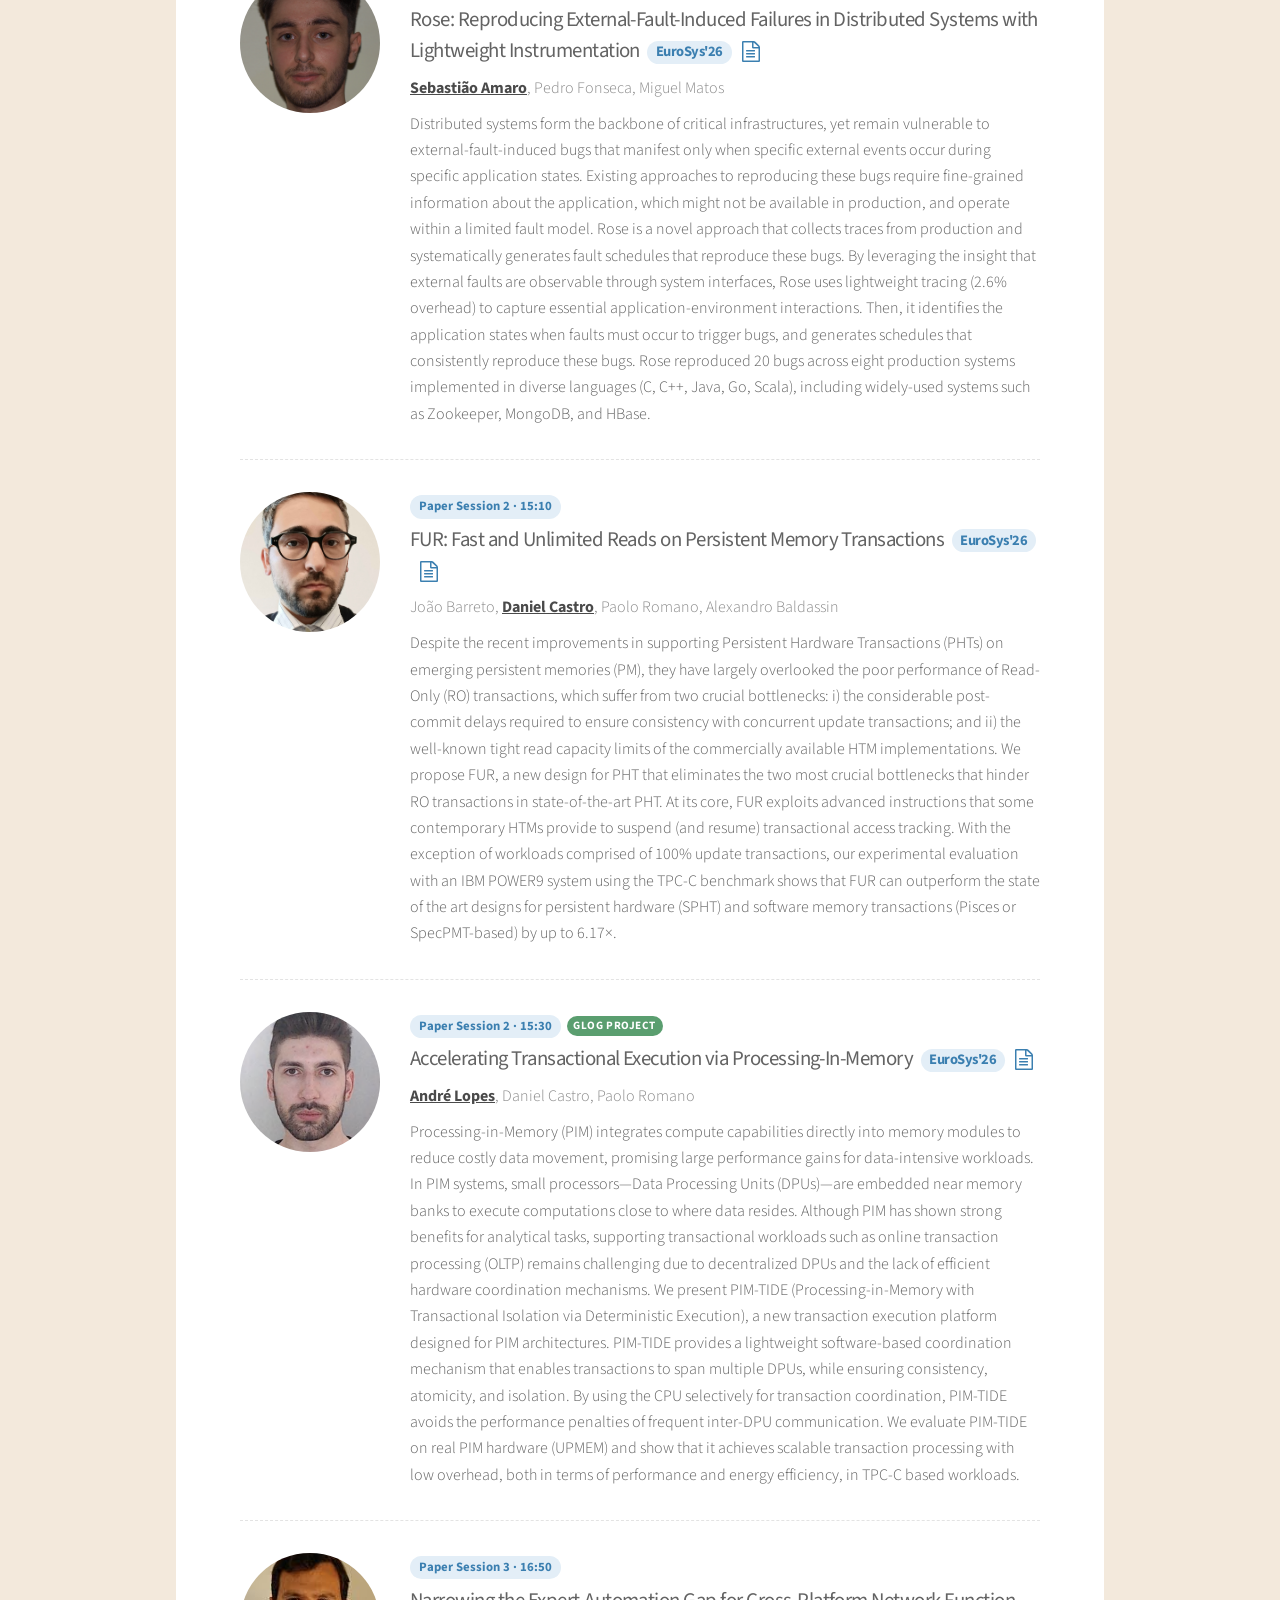
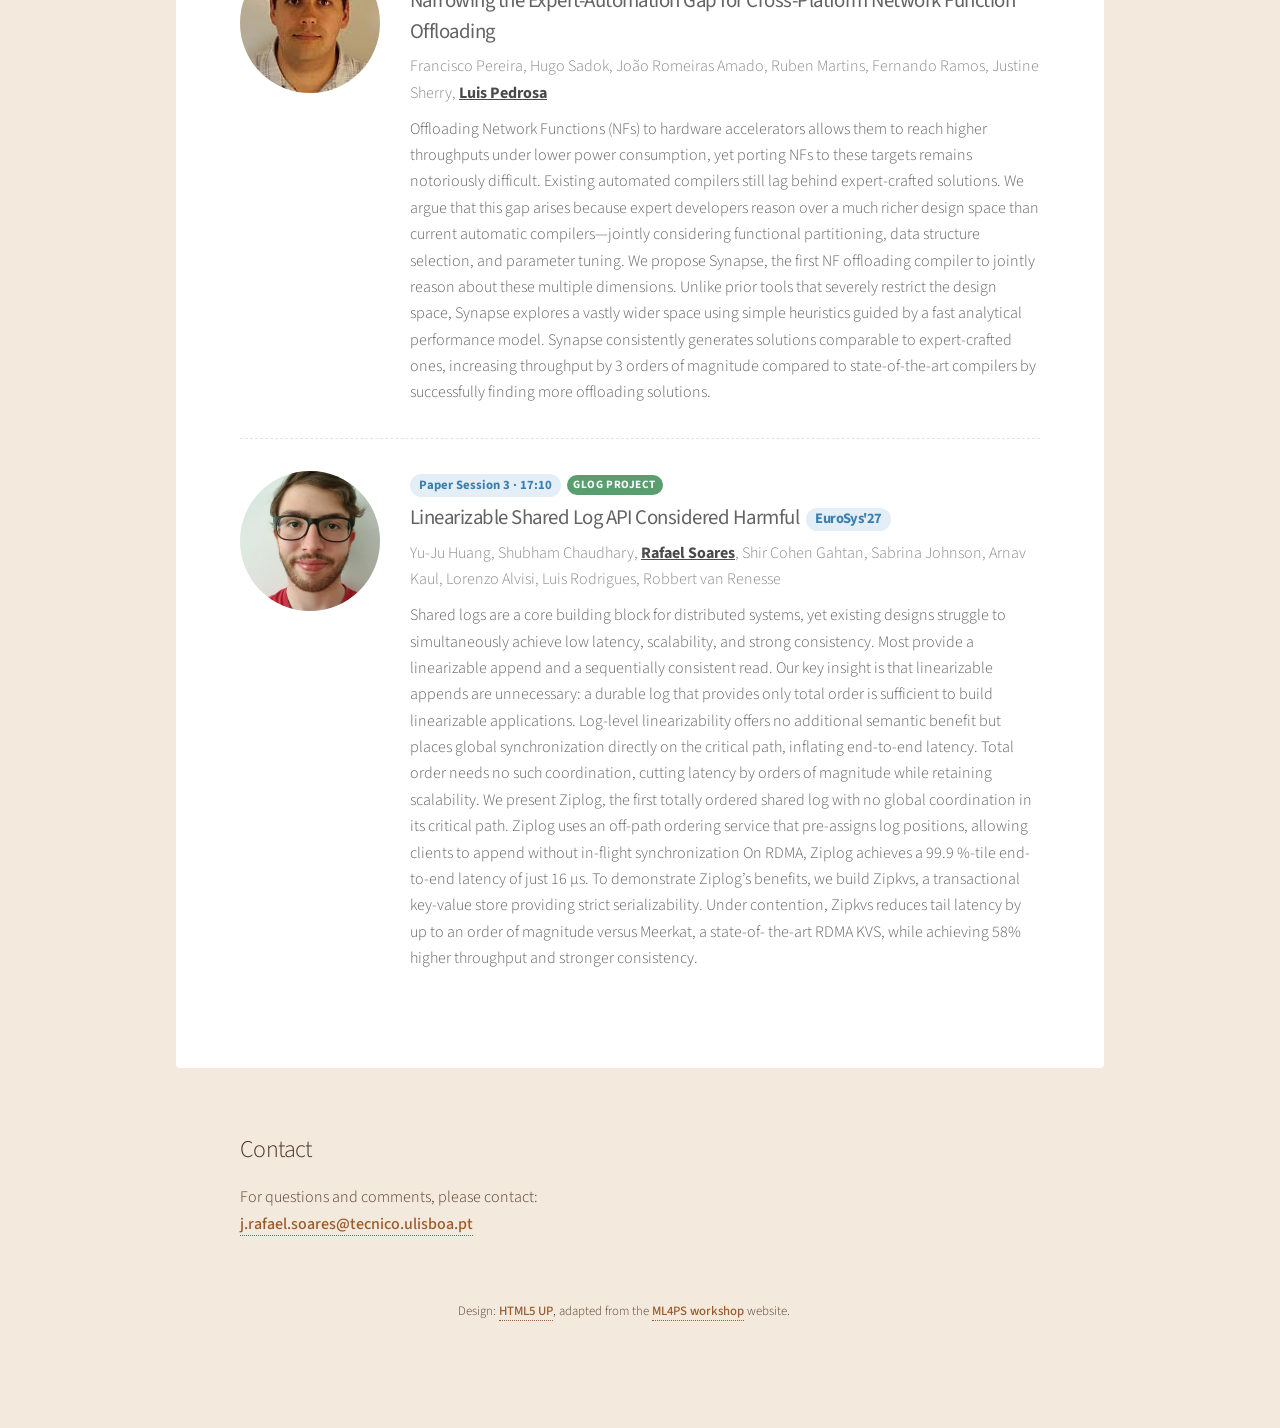
==== commit 3adfc609: "chore: updated inesctec" ====
--- a/index.html
+++ b/index.html
@@ -142,7 +142,7 @@
 								<span class="lecture-label">Invited Talk</span>
 								<h3 class="lecture-title">Title TBA</h3>
 								<p class="lecture-speaker"><a href="https://jopereira.github.io/">José Orlando Pereira</a></p>
-								<p class="lecture-meta">Universidade do Minho &middot; 14:30 &ndash; 14:50, Location TBA</p>
+								<p class="lecture-meta">Universidade do Minho, INESC-TEC &middot; 14:30 &ndash; 14:50, Location TBA</p>
 
 								<h4>Abstract</h4>
 								<p>
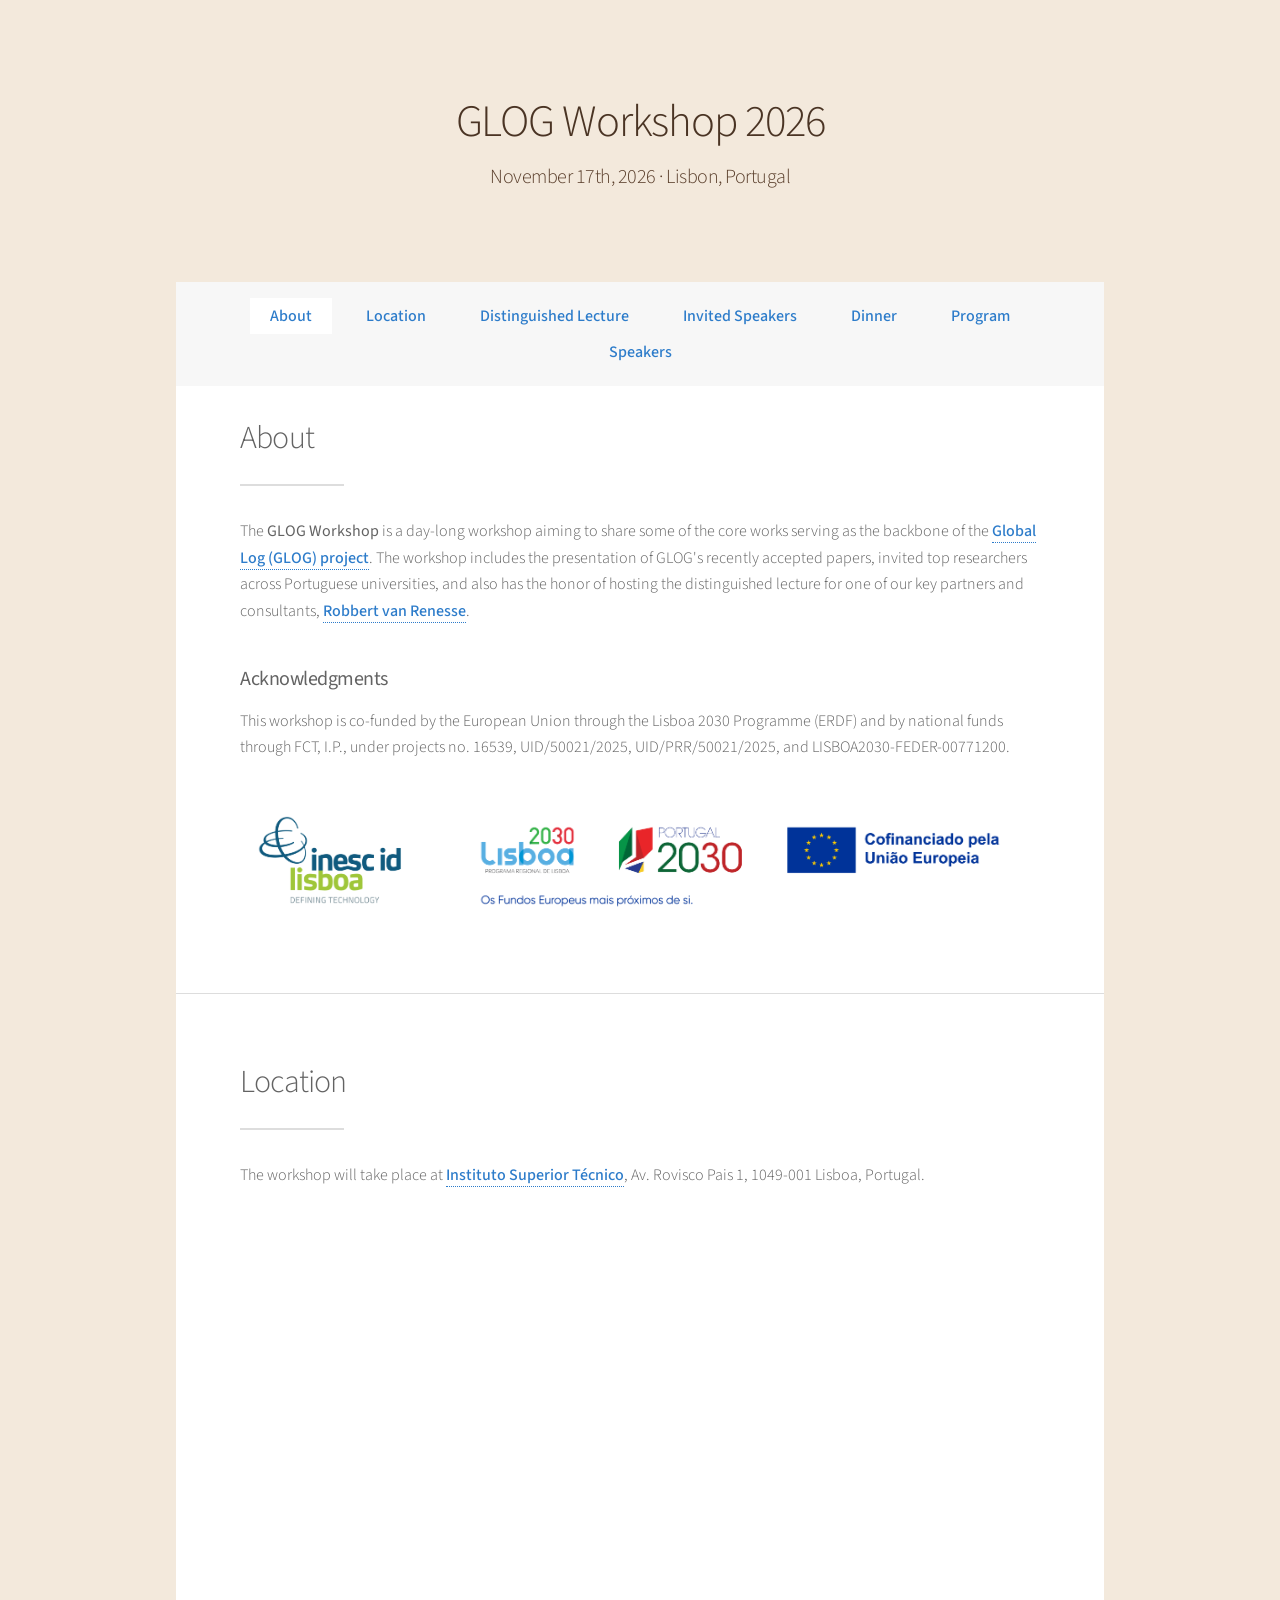
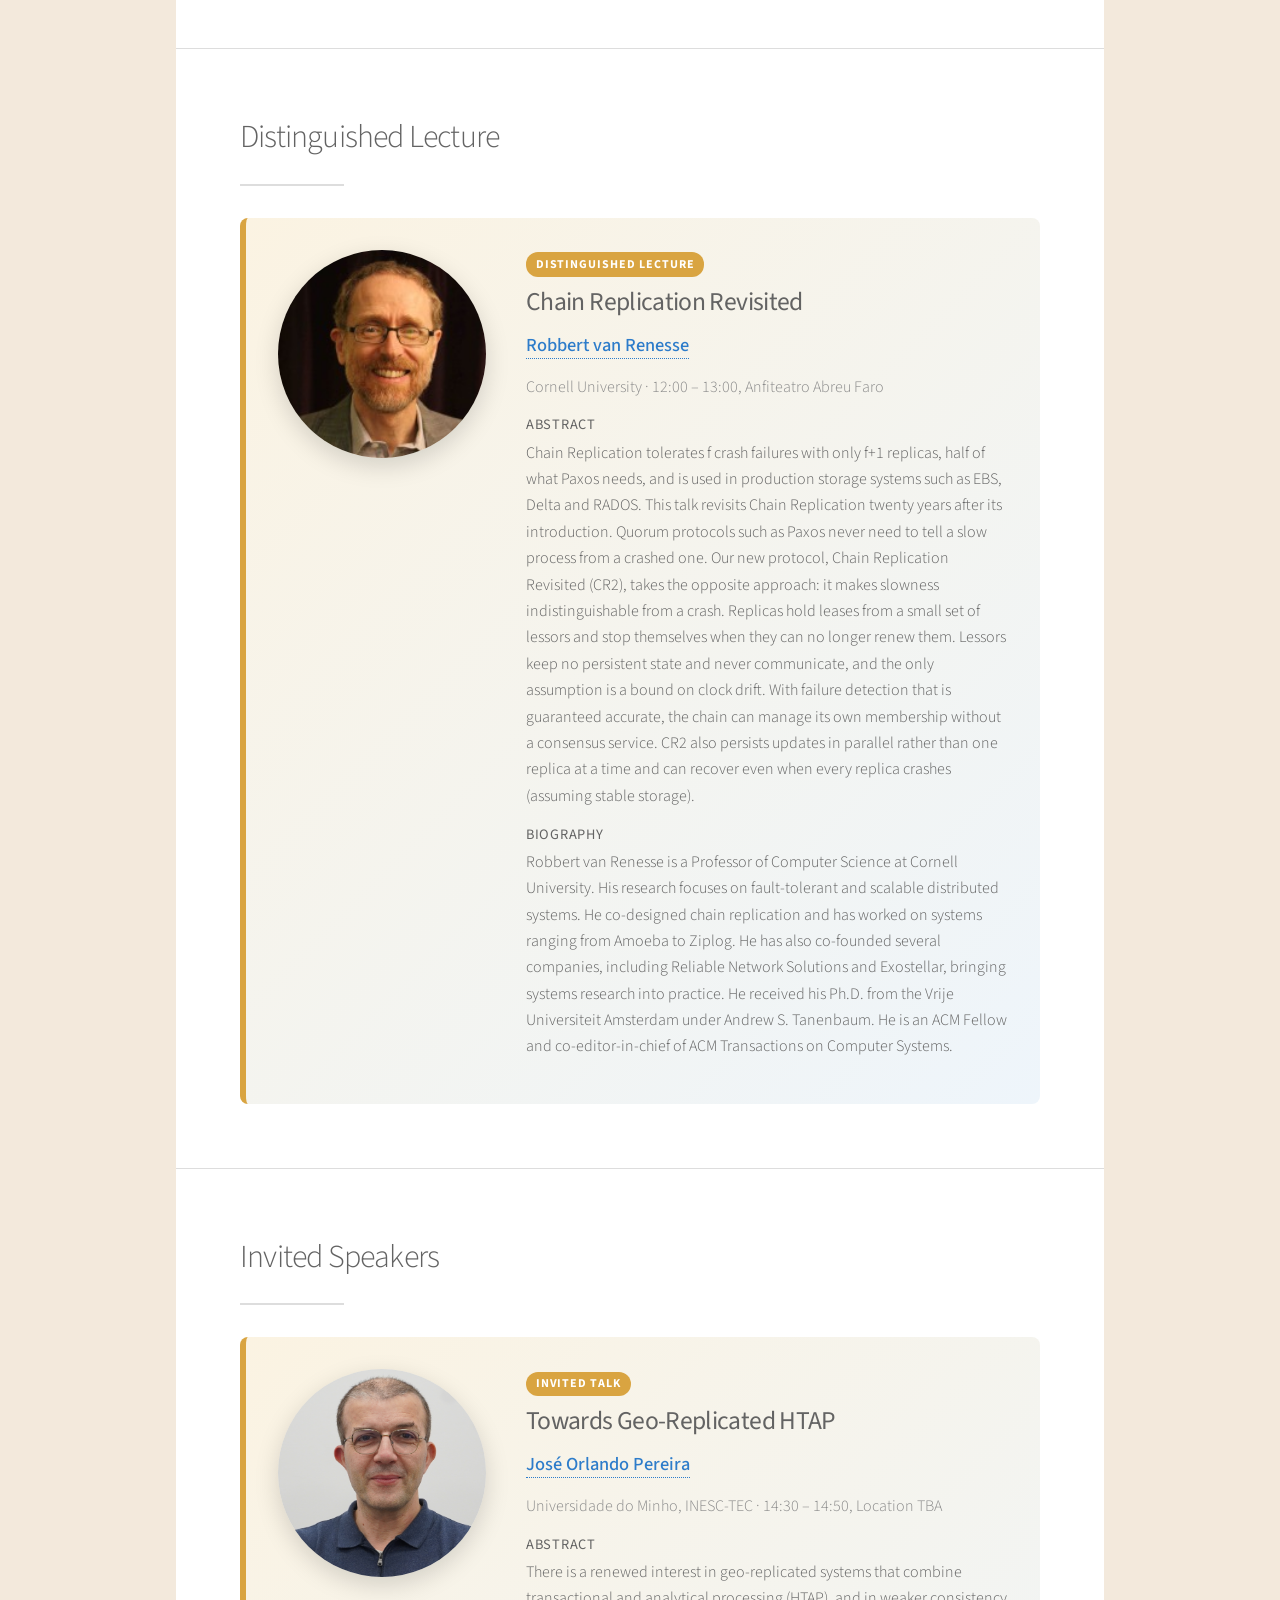
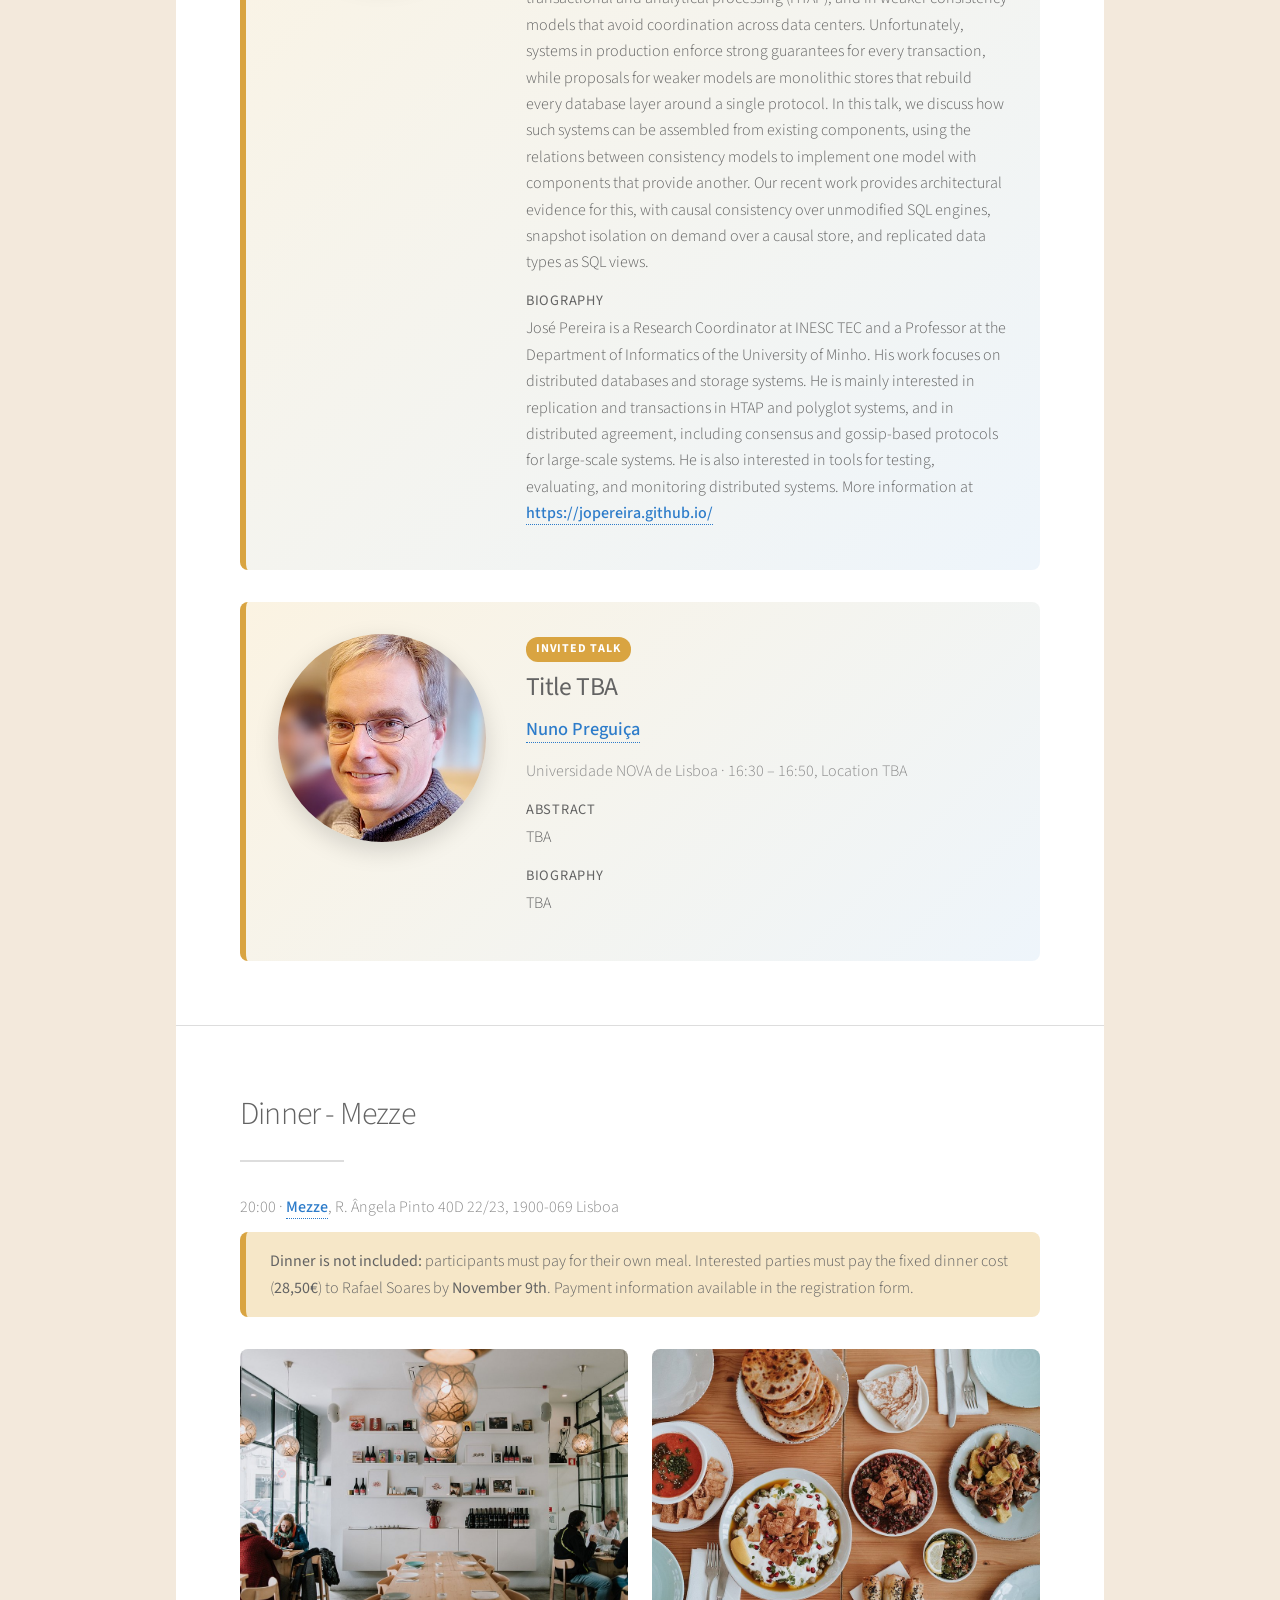
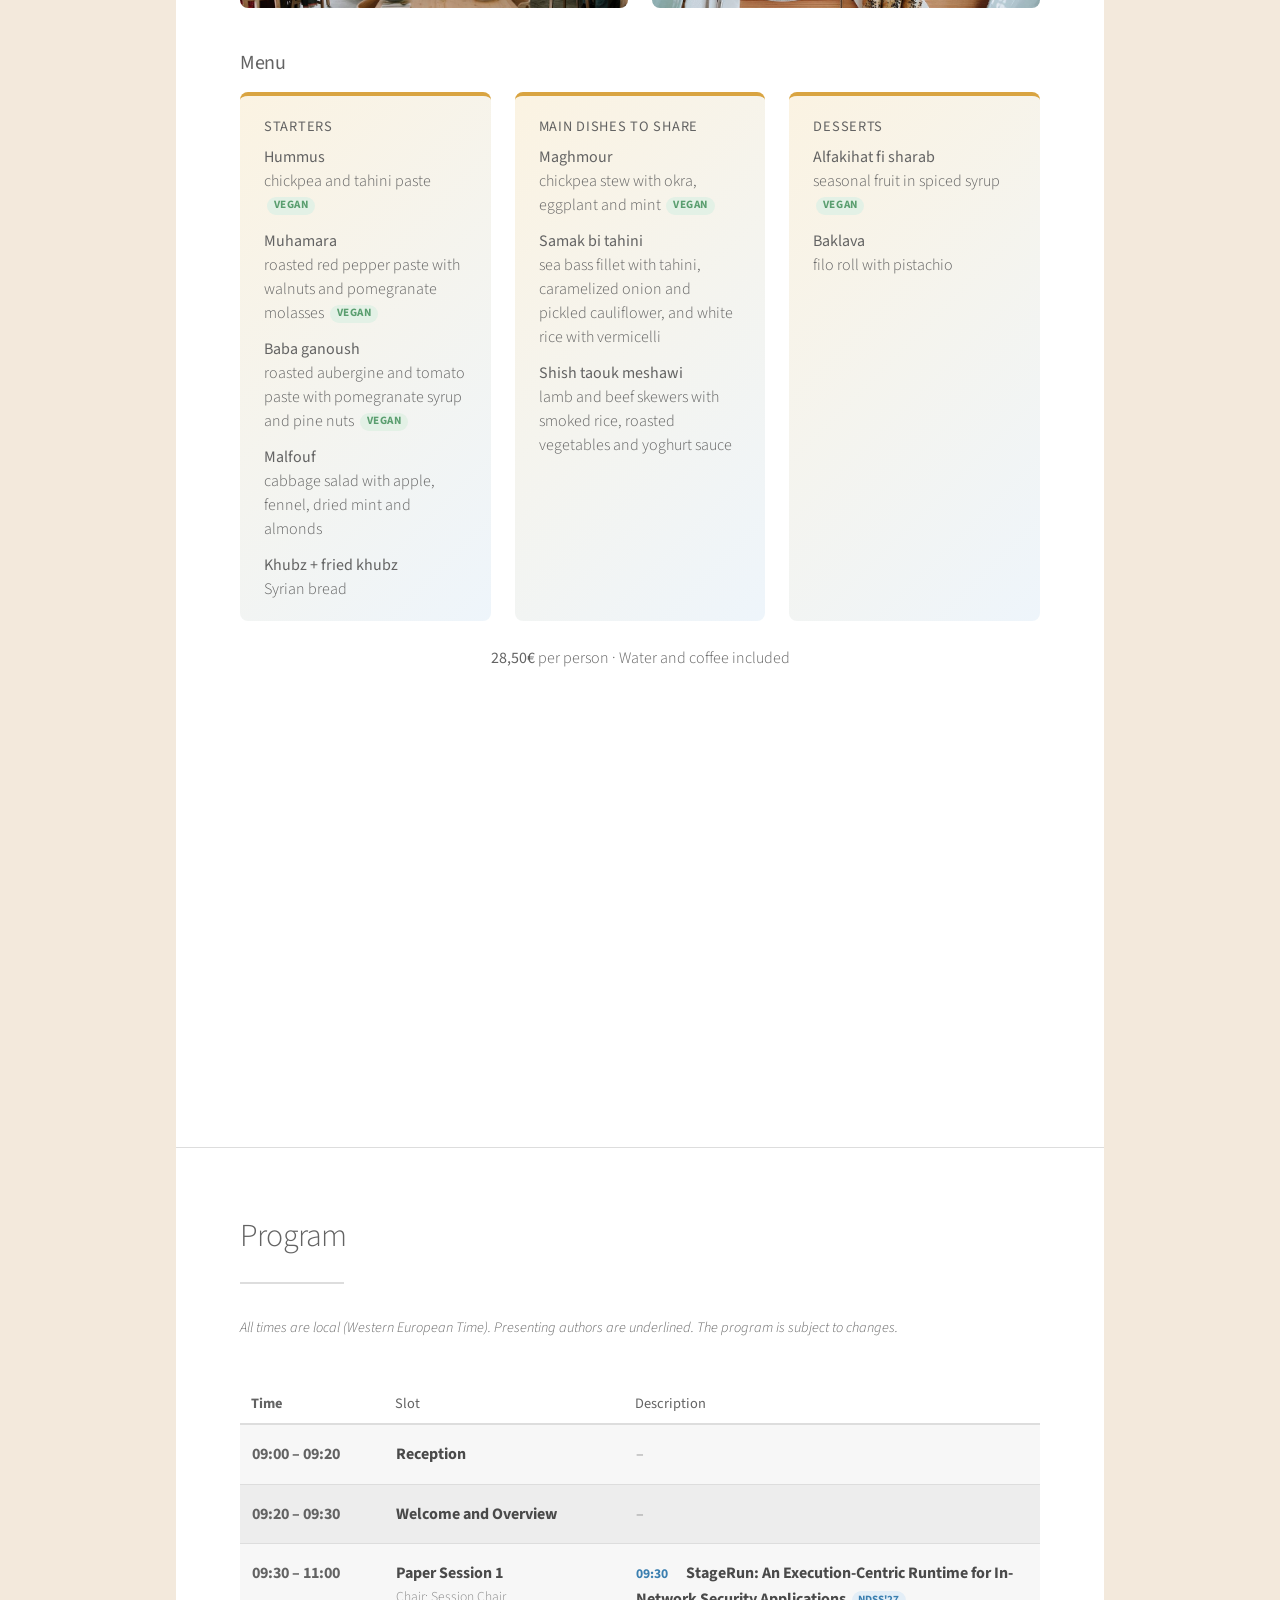
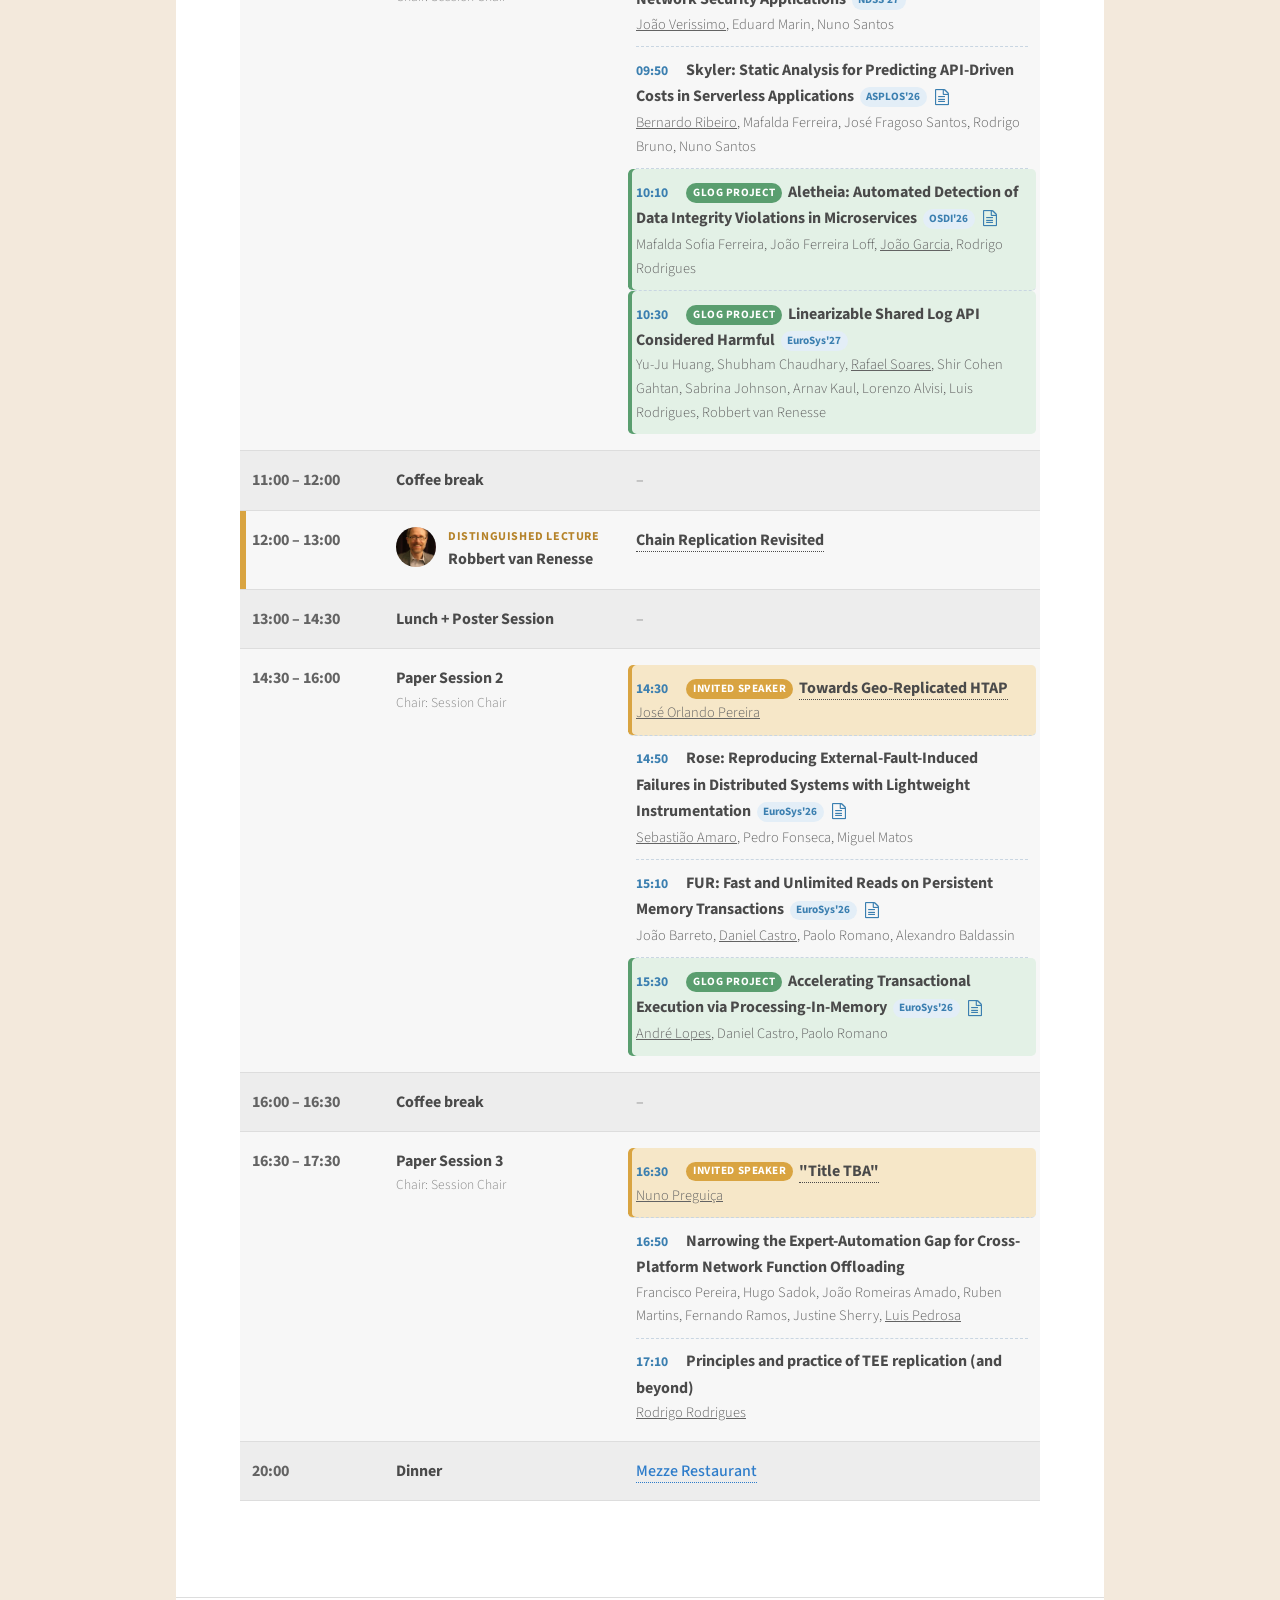
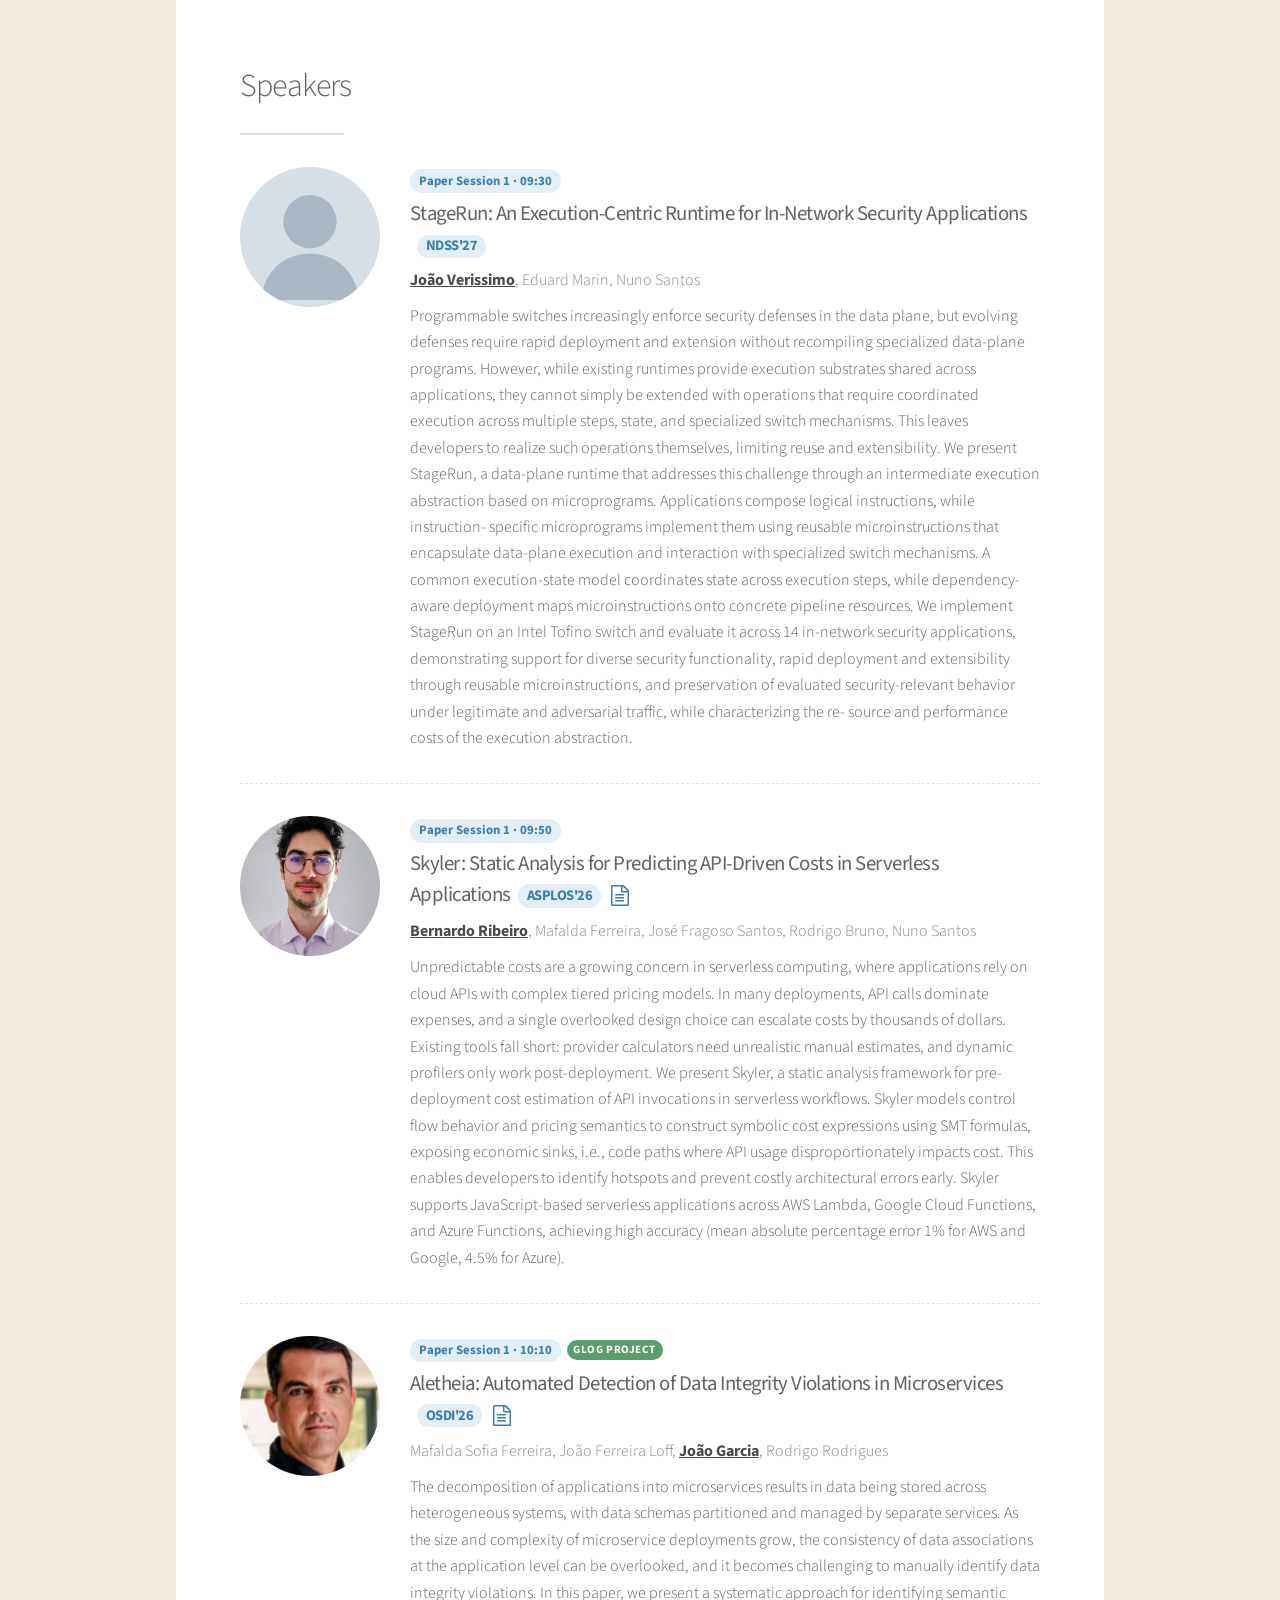
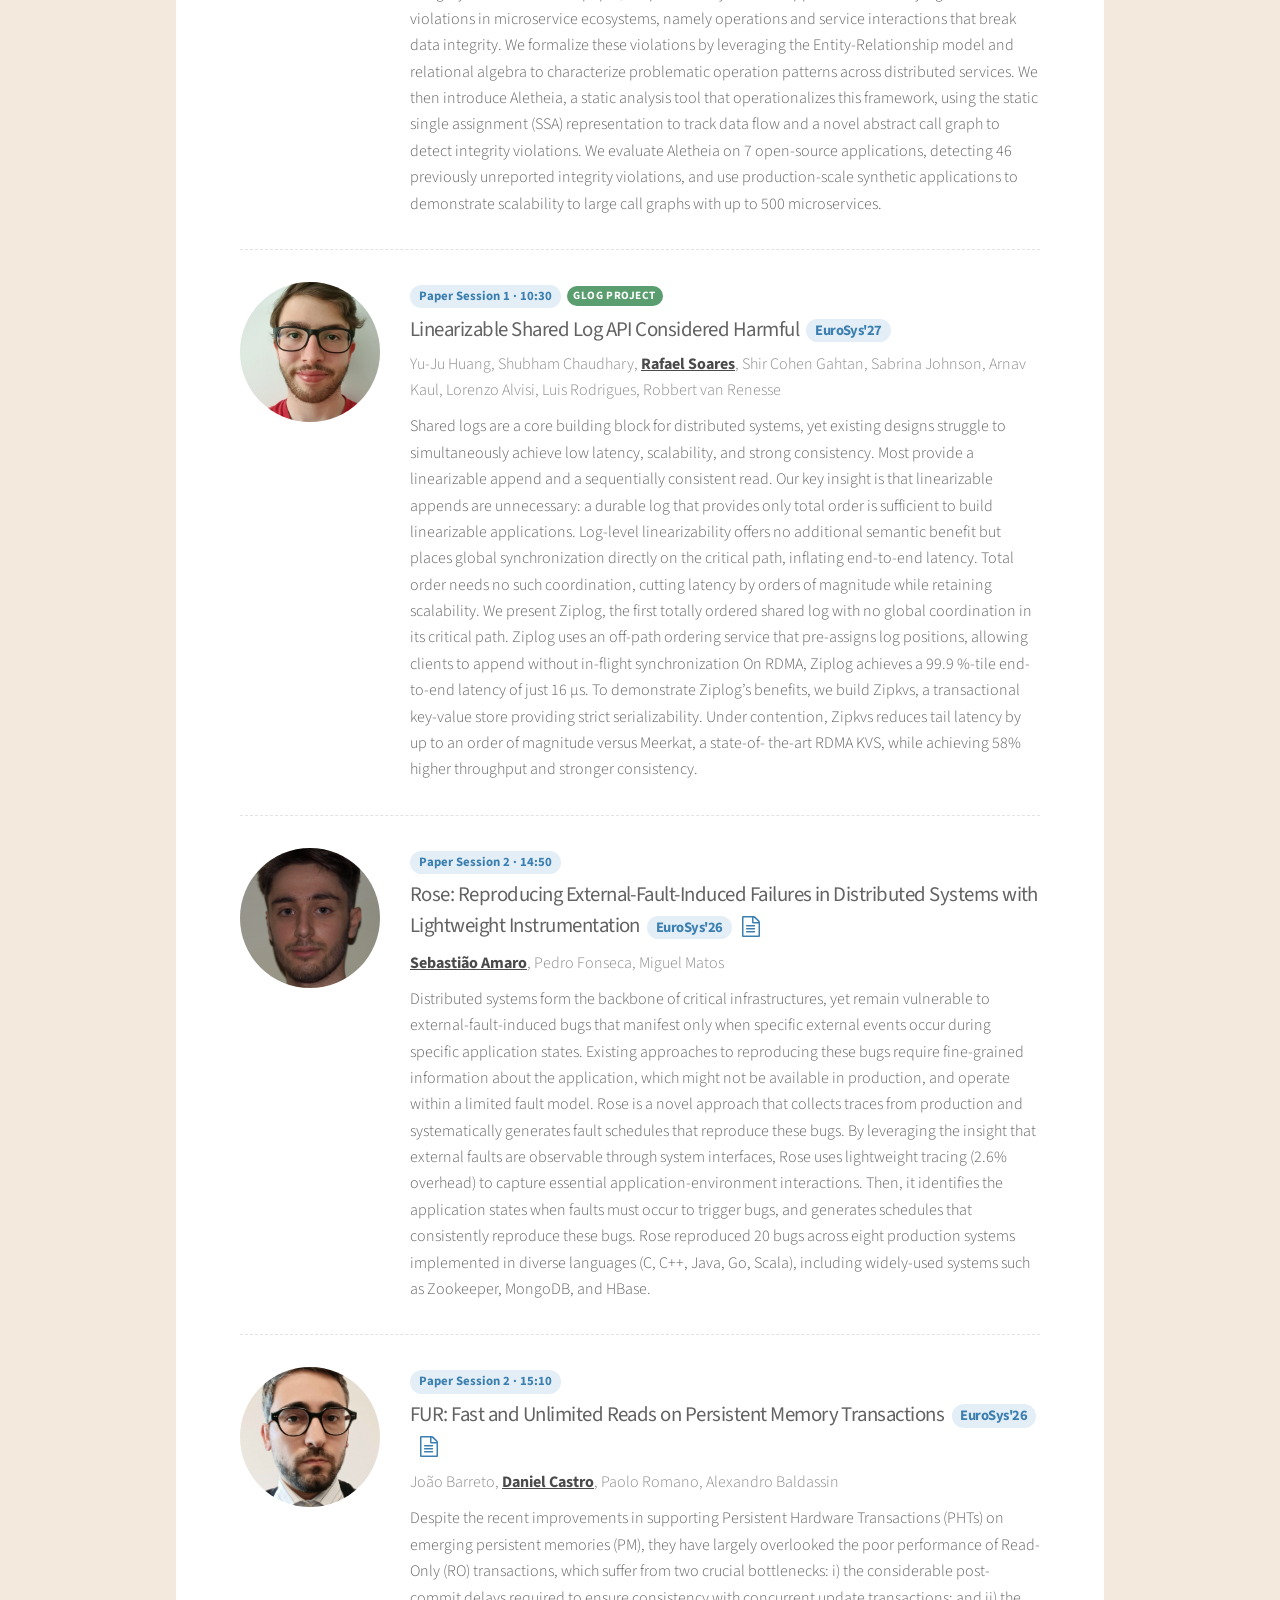
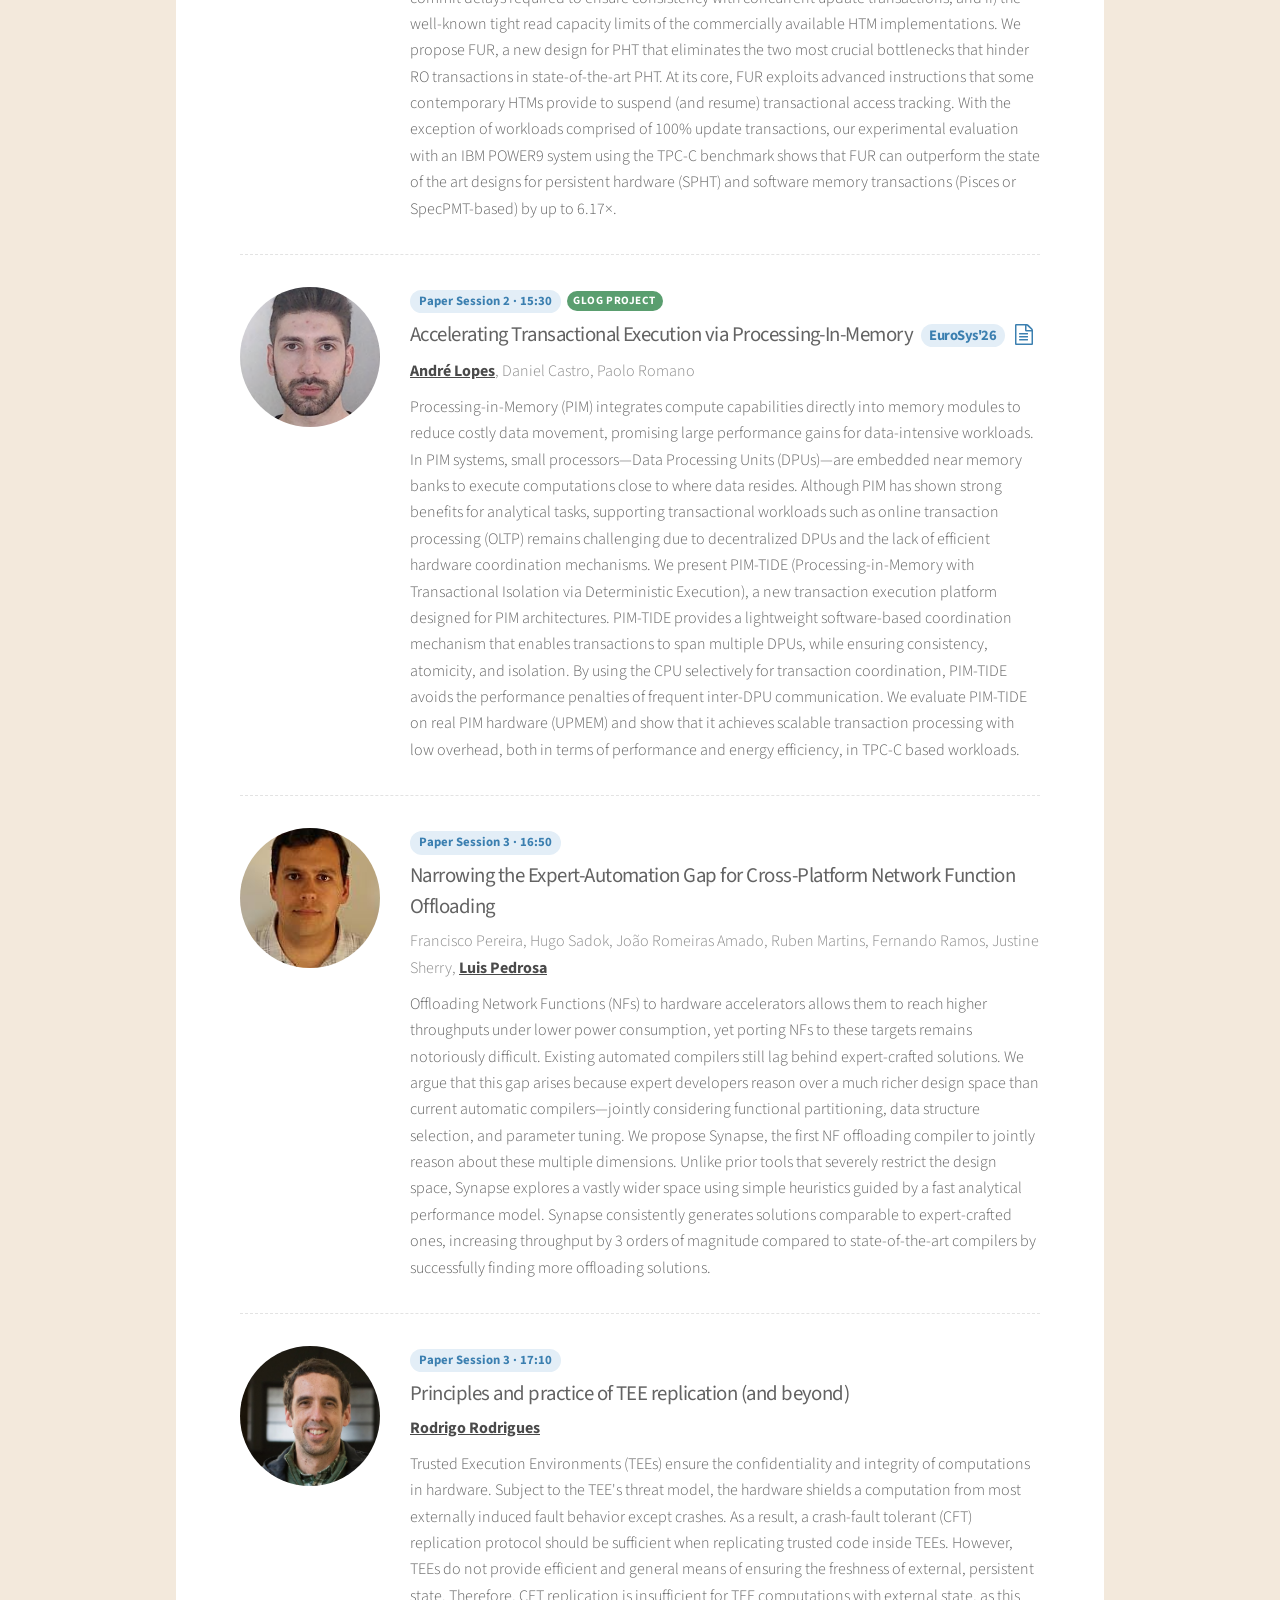
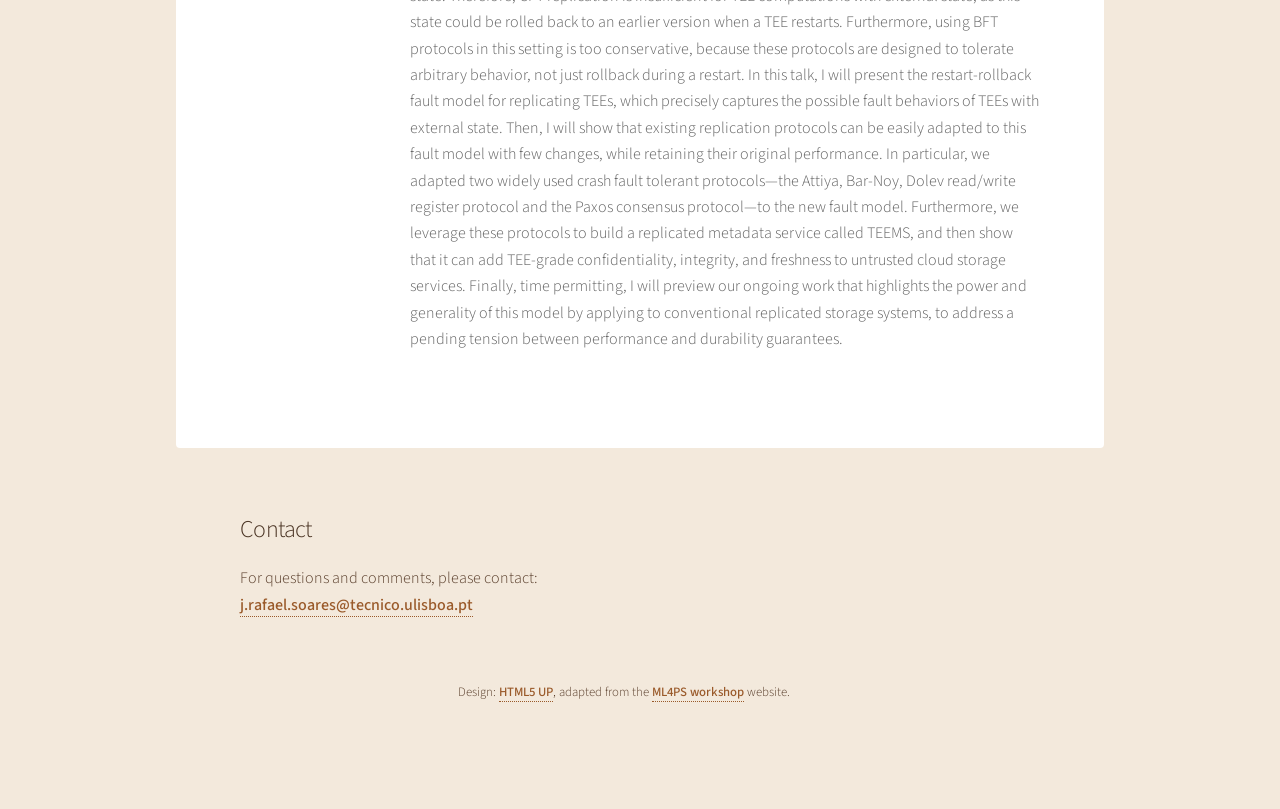
==== commit dbe94d79: "feat: added orlando talk" ====
--- a/index.html
+++ b/index.html
@@ -140,18 +140,18 @@
 							<img class="lecture-photo" src="images/speakers/orlando.jpg" alt="Invited Speaker One" />
 							<div>
 								<span class="lecture-label">Invited Talk</span>
-								<h3 class="lecture-title">Title TBA</h3>
+								<h3 class="lecture-title">Towards Geo-Replicated HTAP</h3>
 								<p class="lecture-speaker"><a href="https://jopereira.github.io/">José Orlando Pereira</a></p>
 								<p class="lecture-meta">Universidade do Minho, INESC-TEC &middot; 14:30 &ndash; 14:50, Location TBA</p>
 
 								<h4>Abstract</h4>
 								<p>
-									TBA
+									There is a renewed interest in geo-replicated systems that combine transactional and analytical processing (HTAP), and in weaker consistency models that avoid coordination across data centers. Unfortunately, systems in production enforce strong guarantees for every transaction, while proposals for weaker models are monolithic stores that rebuild every database layer around a single protocol. In this talk, we discuss how such systems can be assembled from existing components, using the relations between consistency models to implement one model with components that provide another. Our recent work provides architectural evidence for this, with causal consistency over unmodified SQL engines, snapshot isolation on demand over a causal store, and replicated data types as SQL views.
 								</p>
 
 								<h4>Biography</h4>
 								<p>
-									TBA
+									José Pereira is a Research Coordinator at INESC TEC and a Professor at the Department of Informatics of the University of Minho. His work focuses on distributed databases and storage systems. He is mainly interested in replication and transactions in HTAP and polyglot systems, and in distributed agreement, including consensus and gossip-based protocols for large-scale systems. He is also interested in tools for testing, evaluating, and monitoring distributed systems. More information at <a href="https://jopereira.github.io/">https://jopereira.github.io/</a>
 								</p>
 							</div>
 						</div>
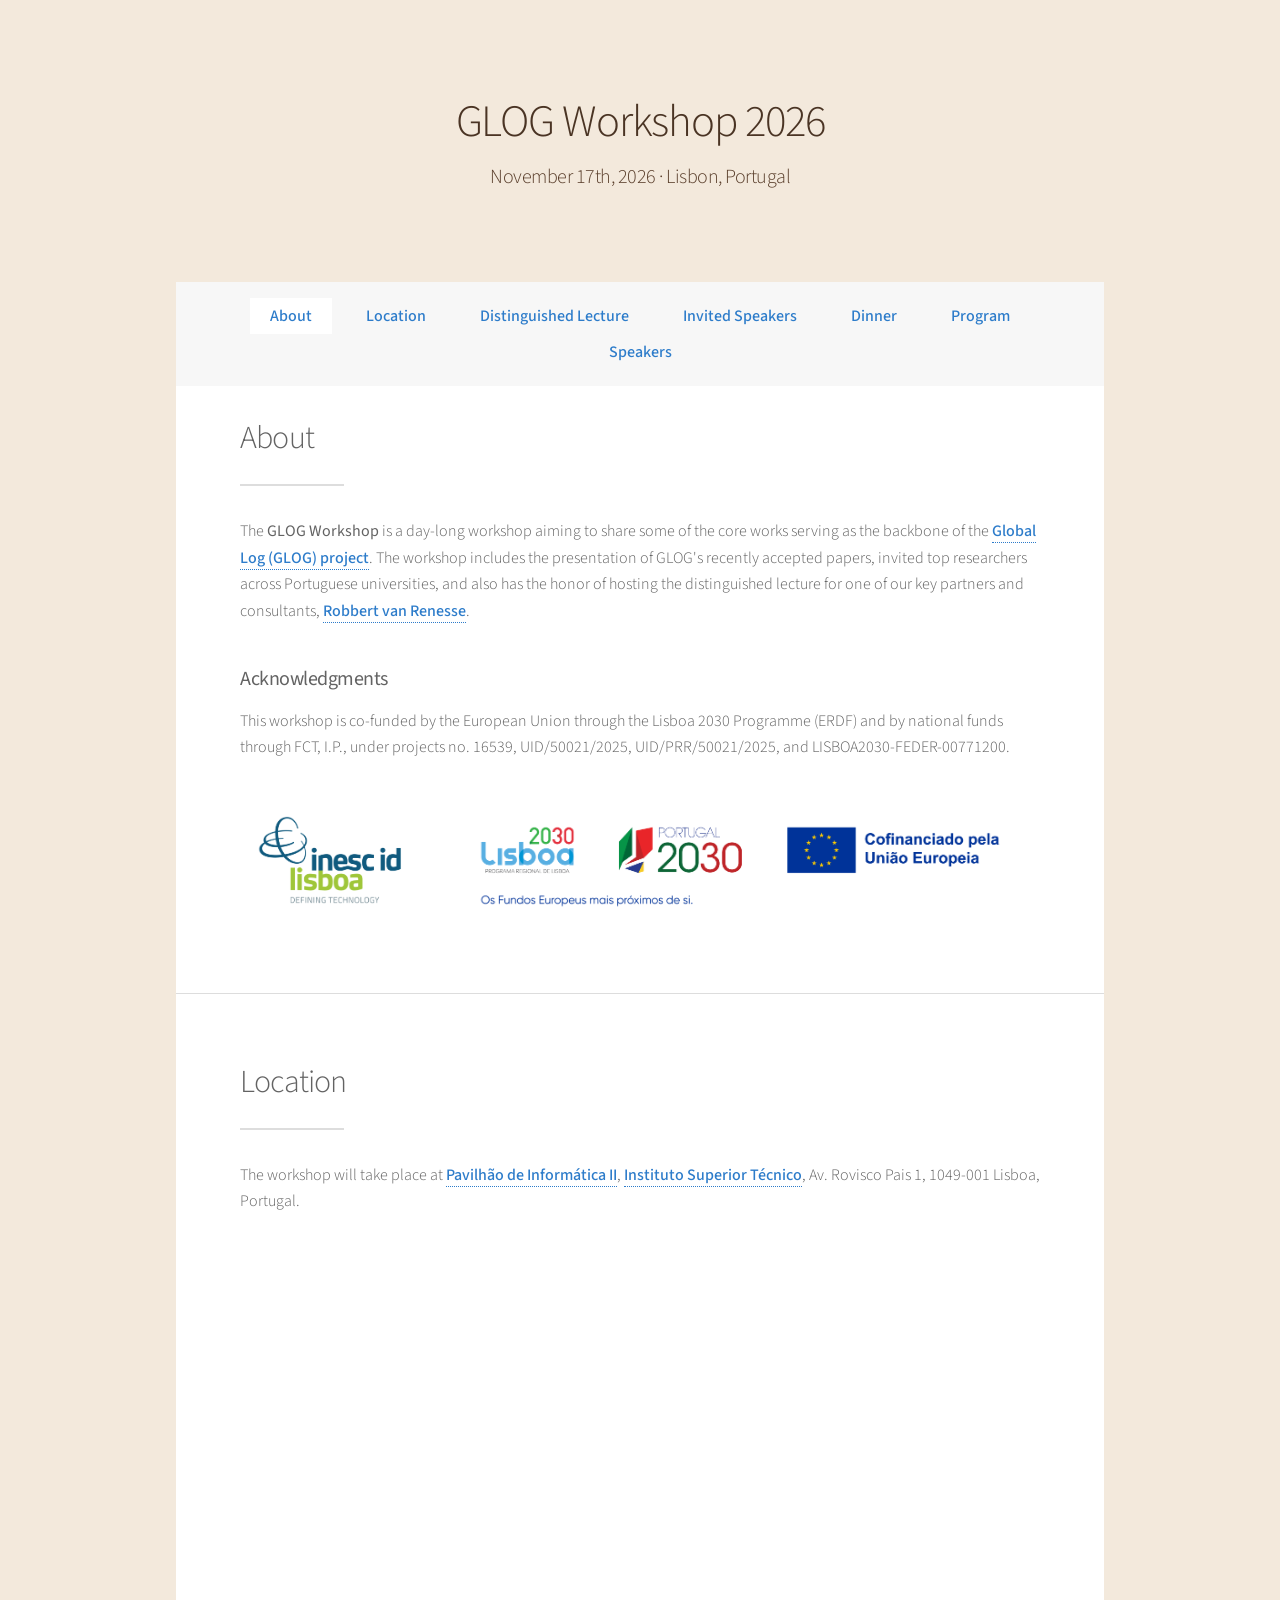
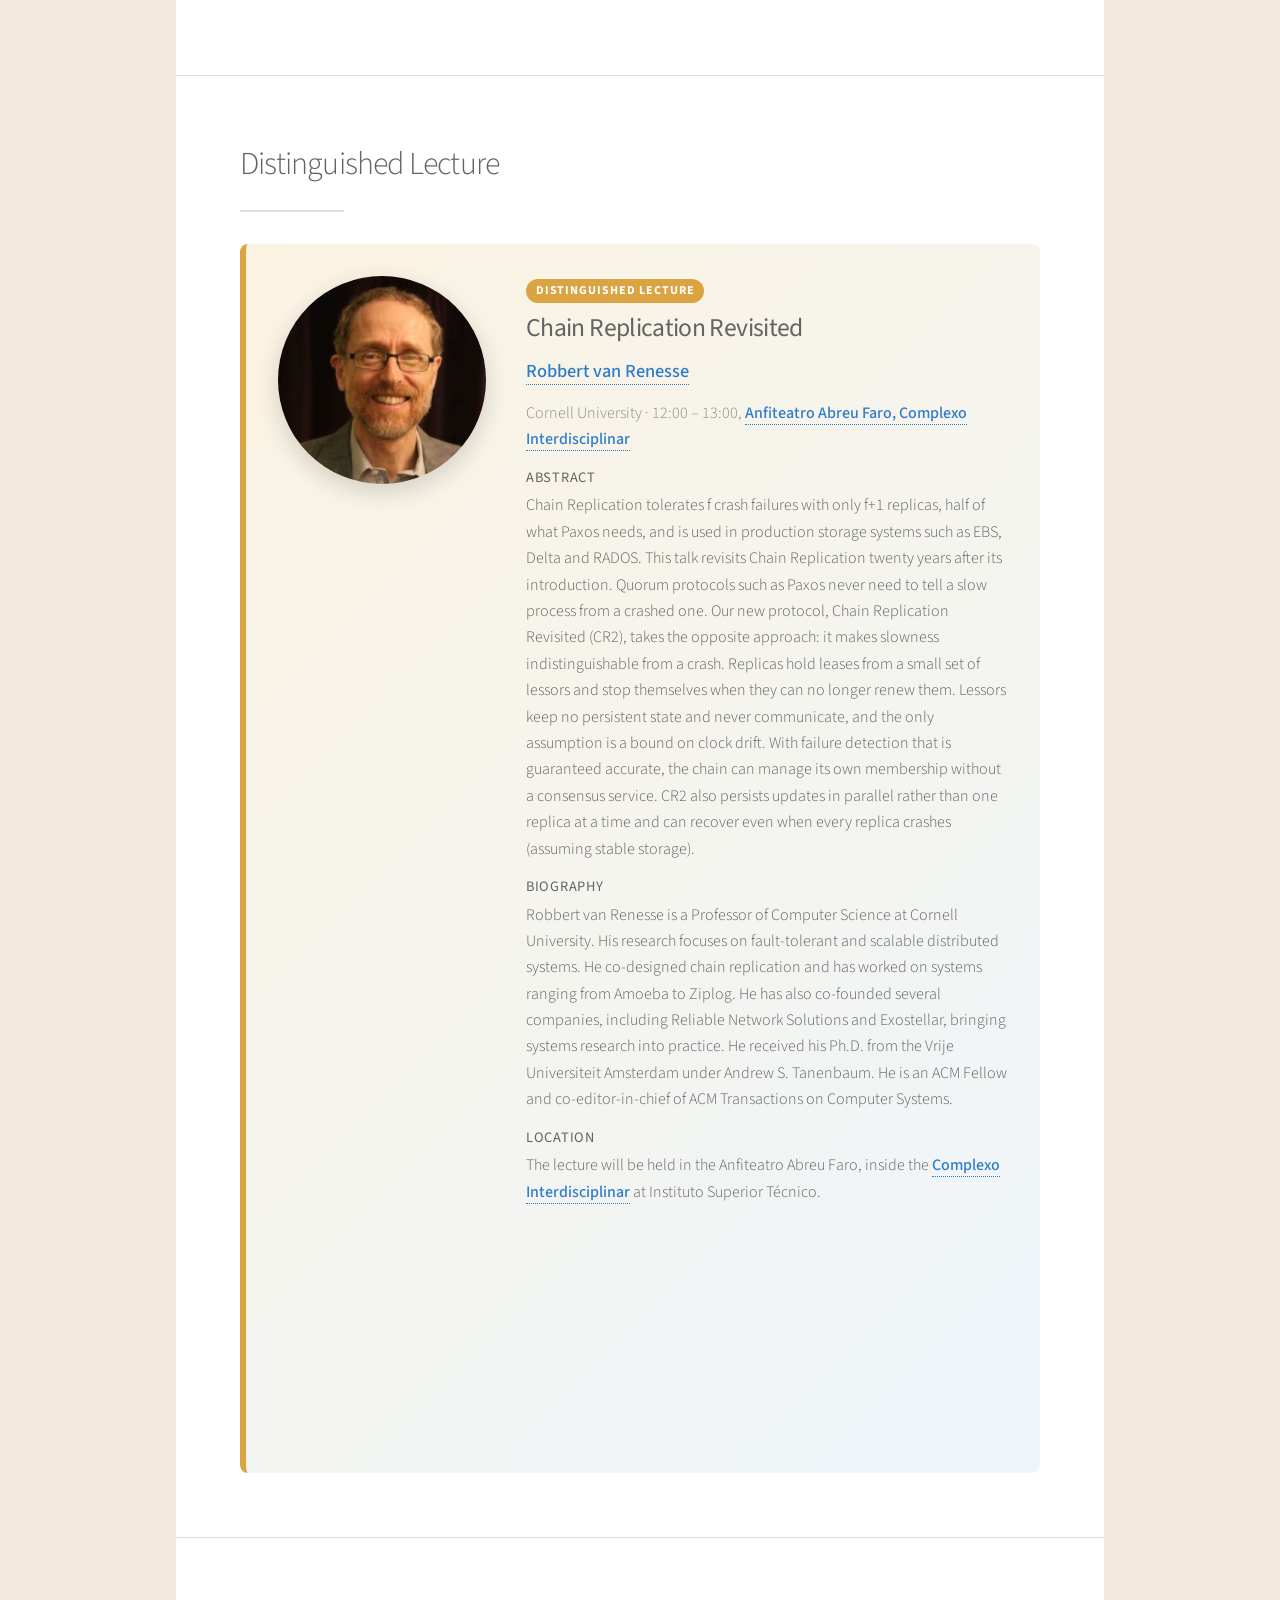
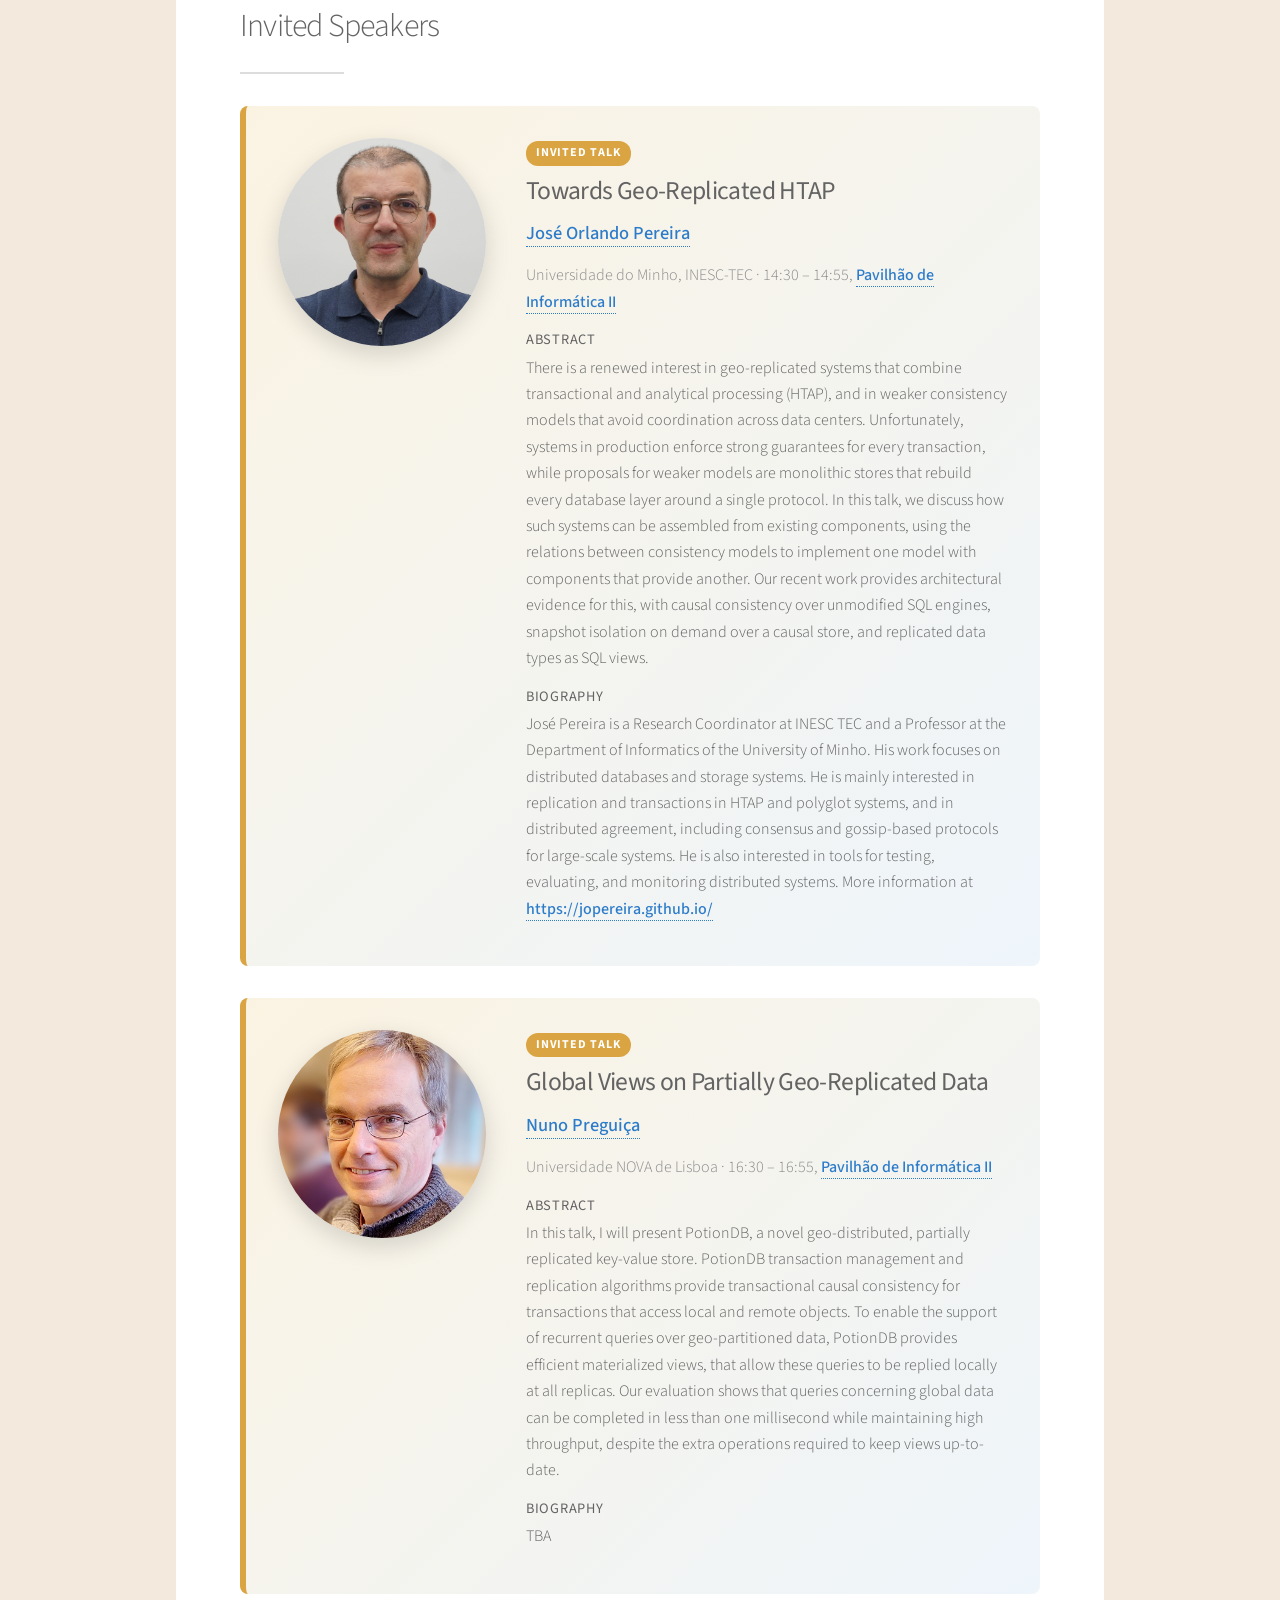
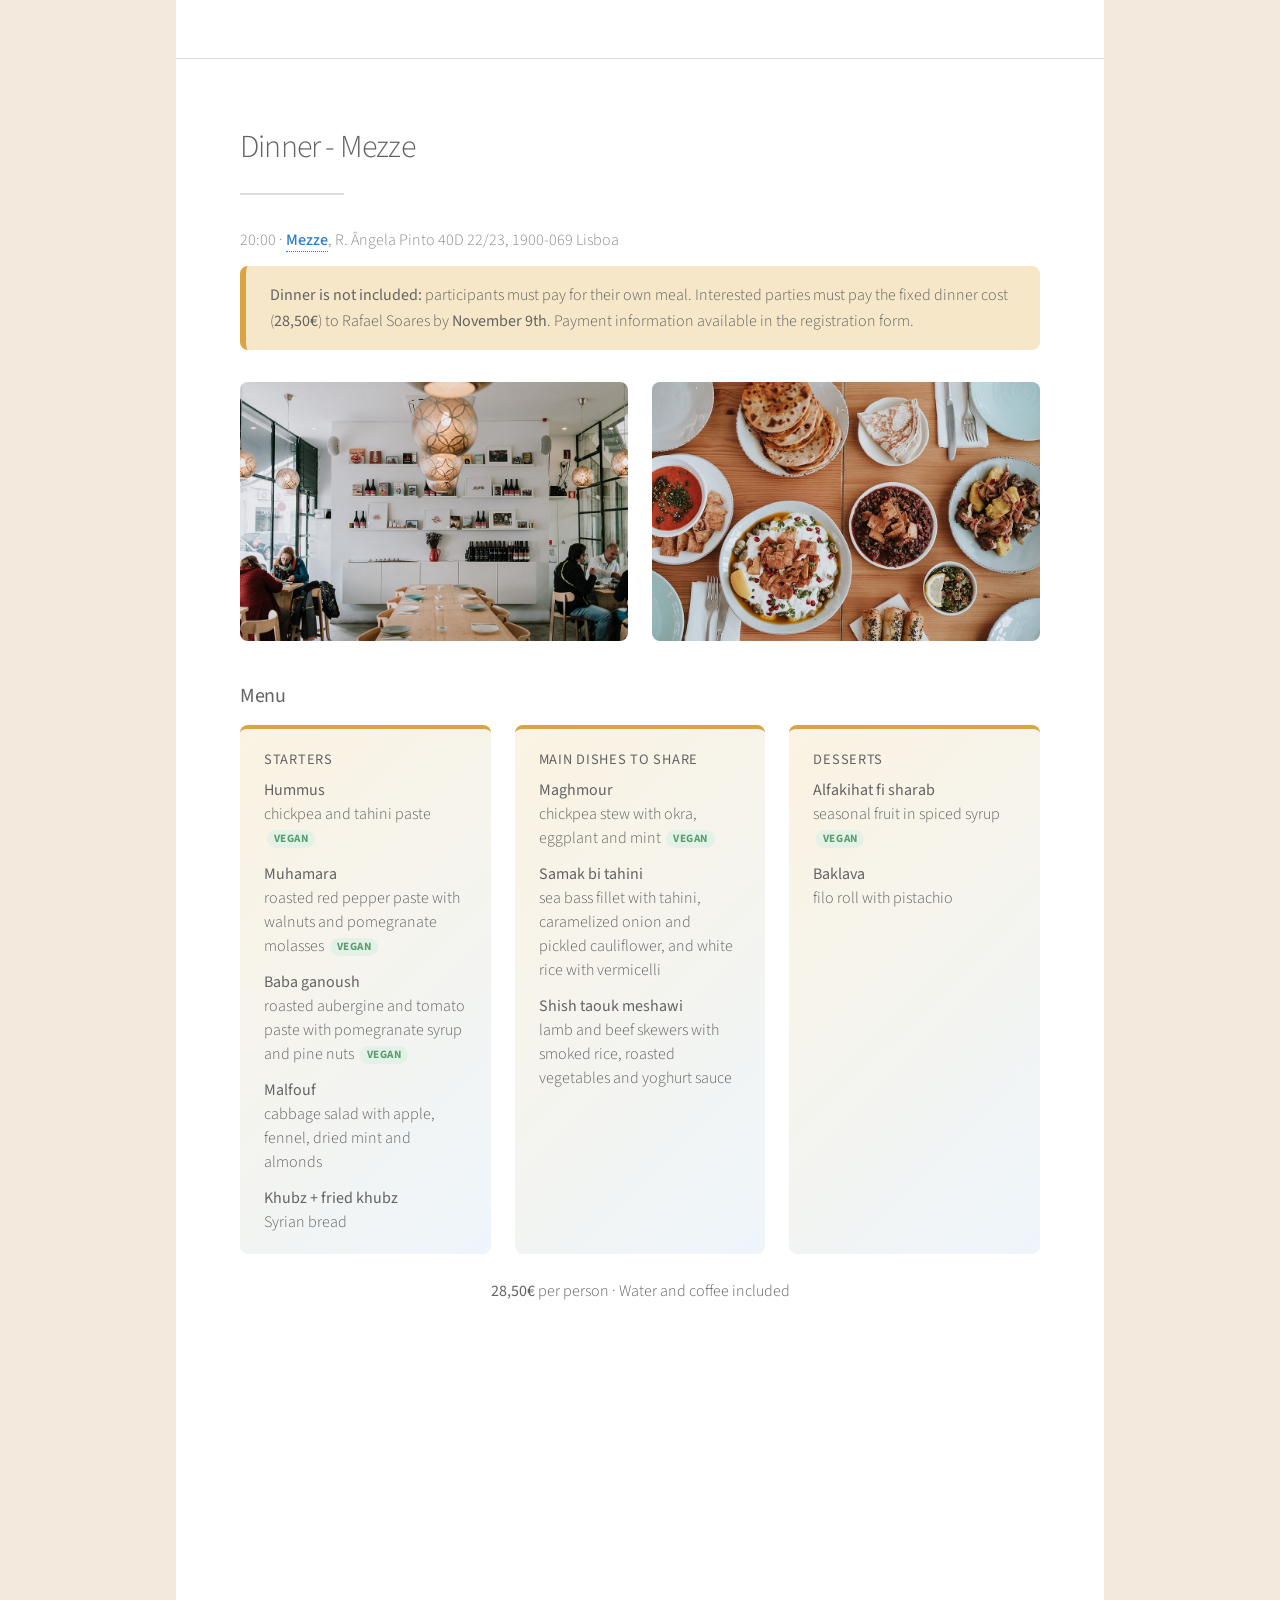
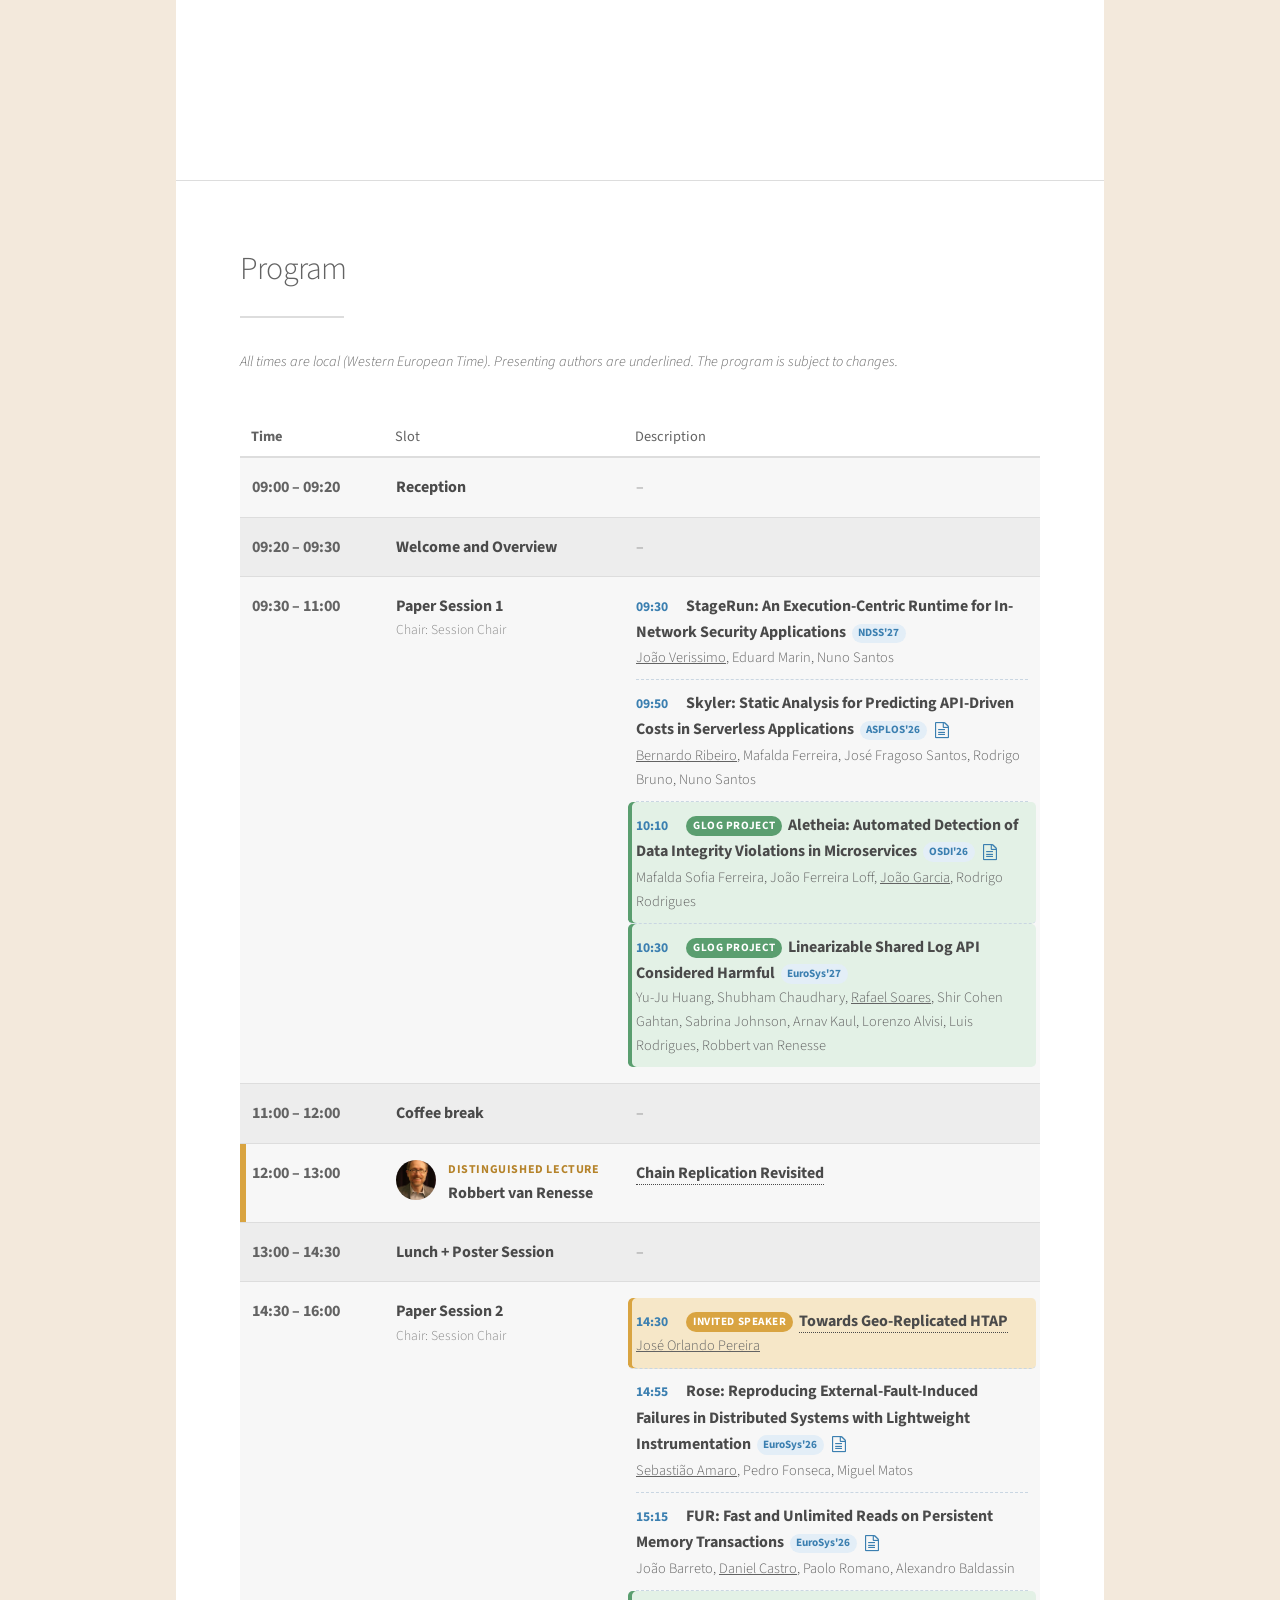
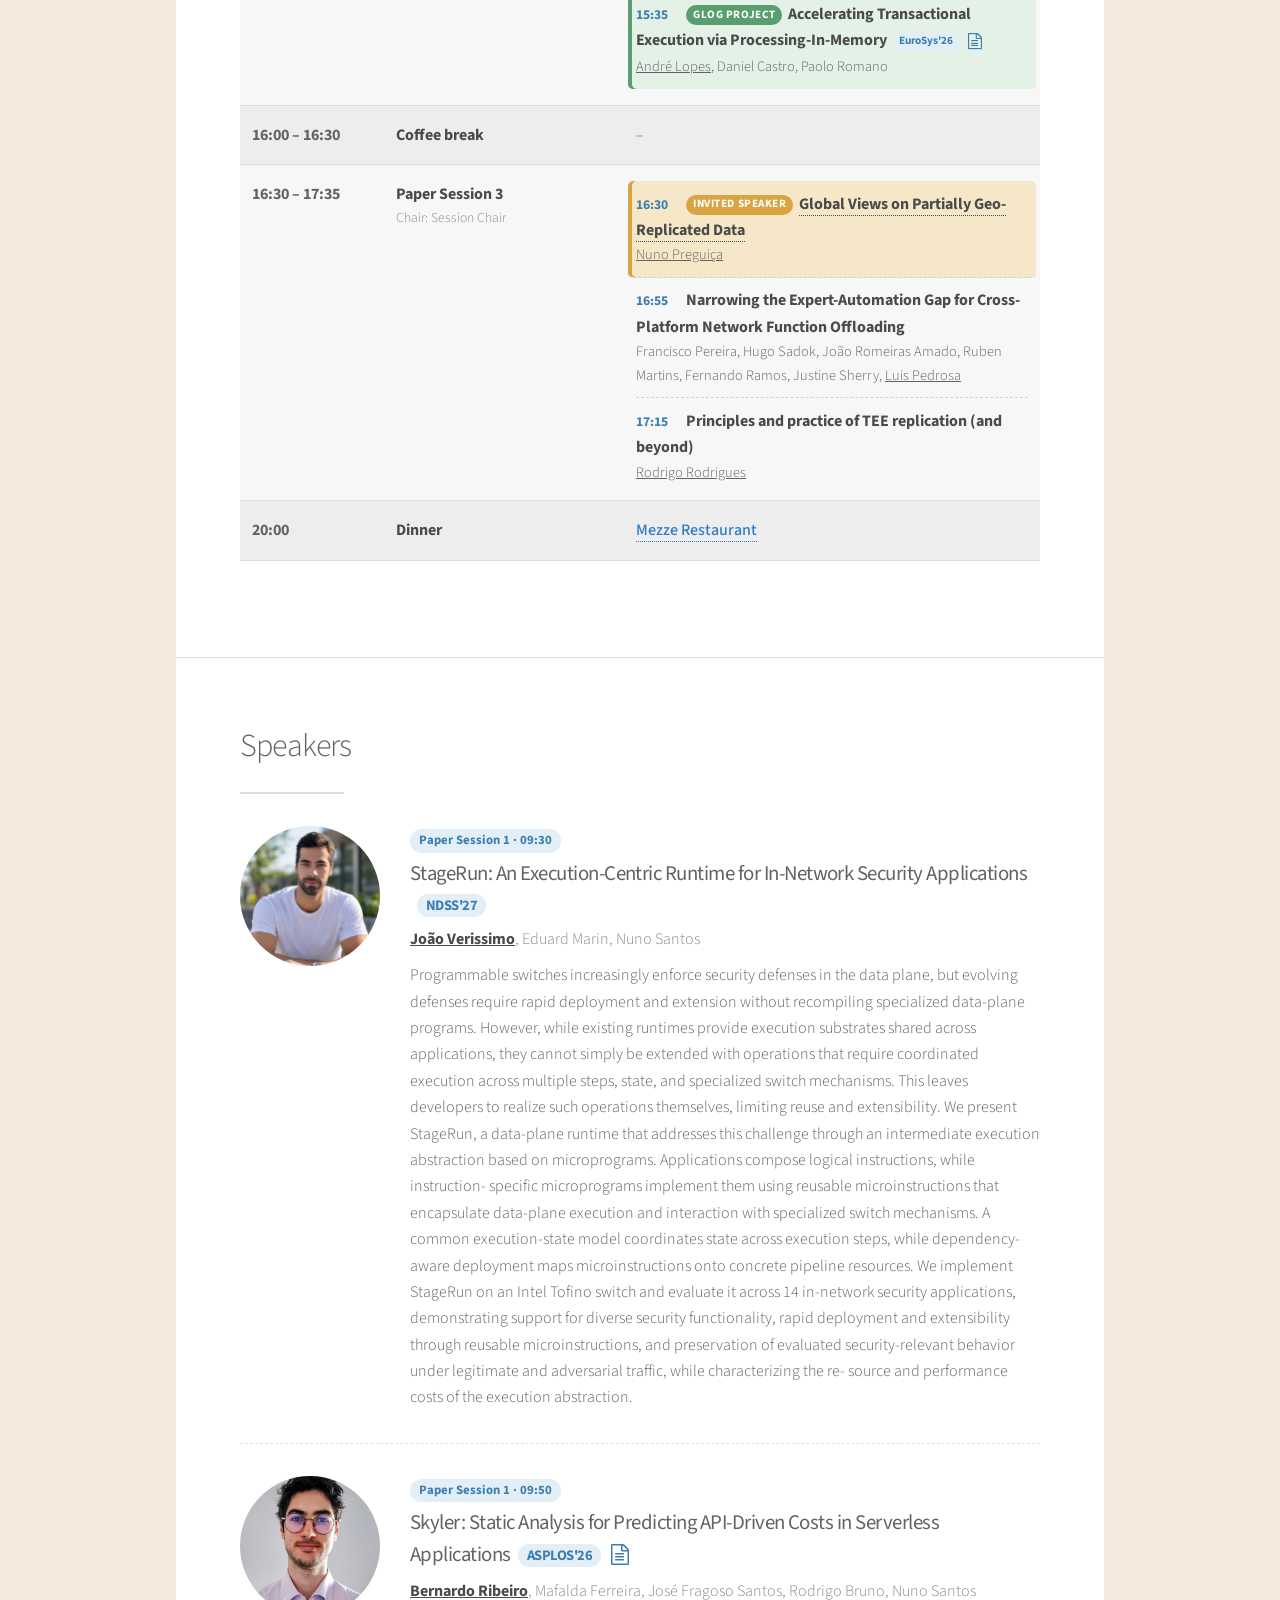
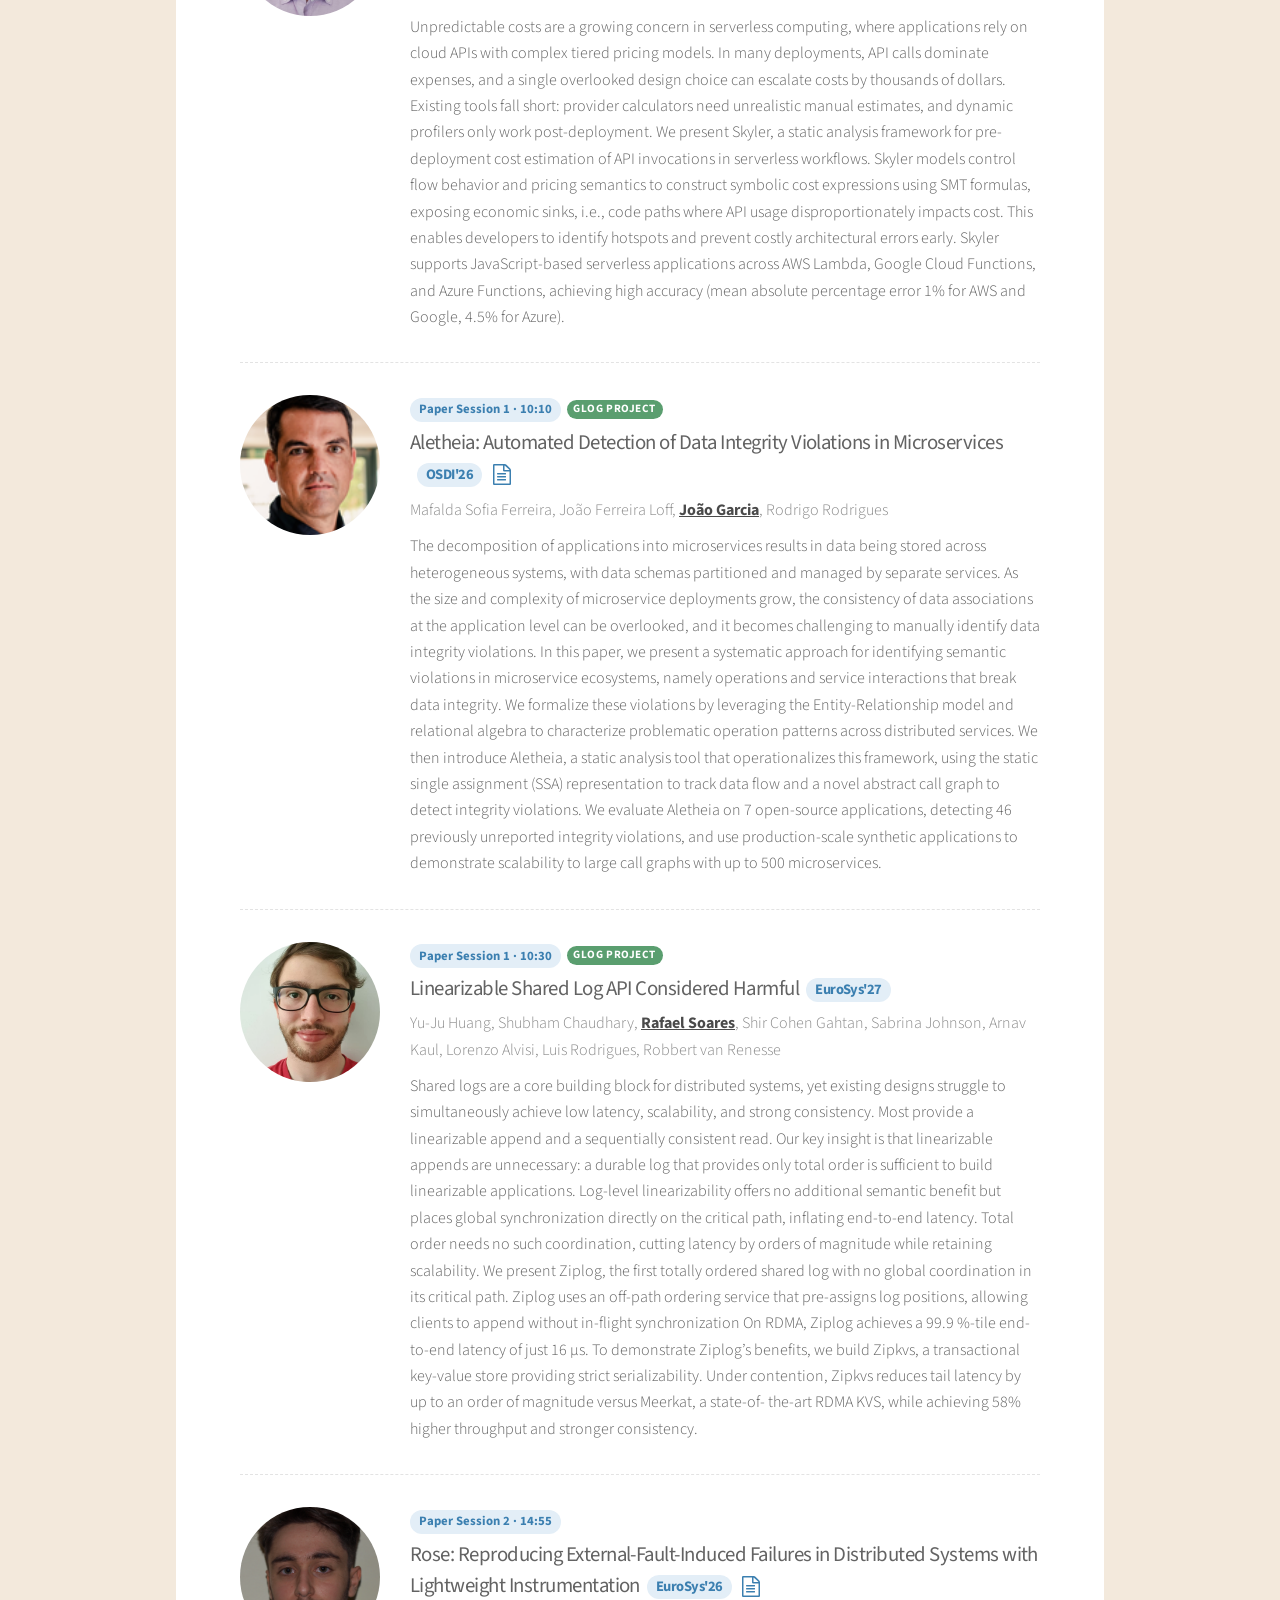
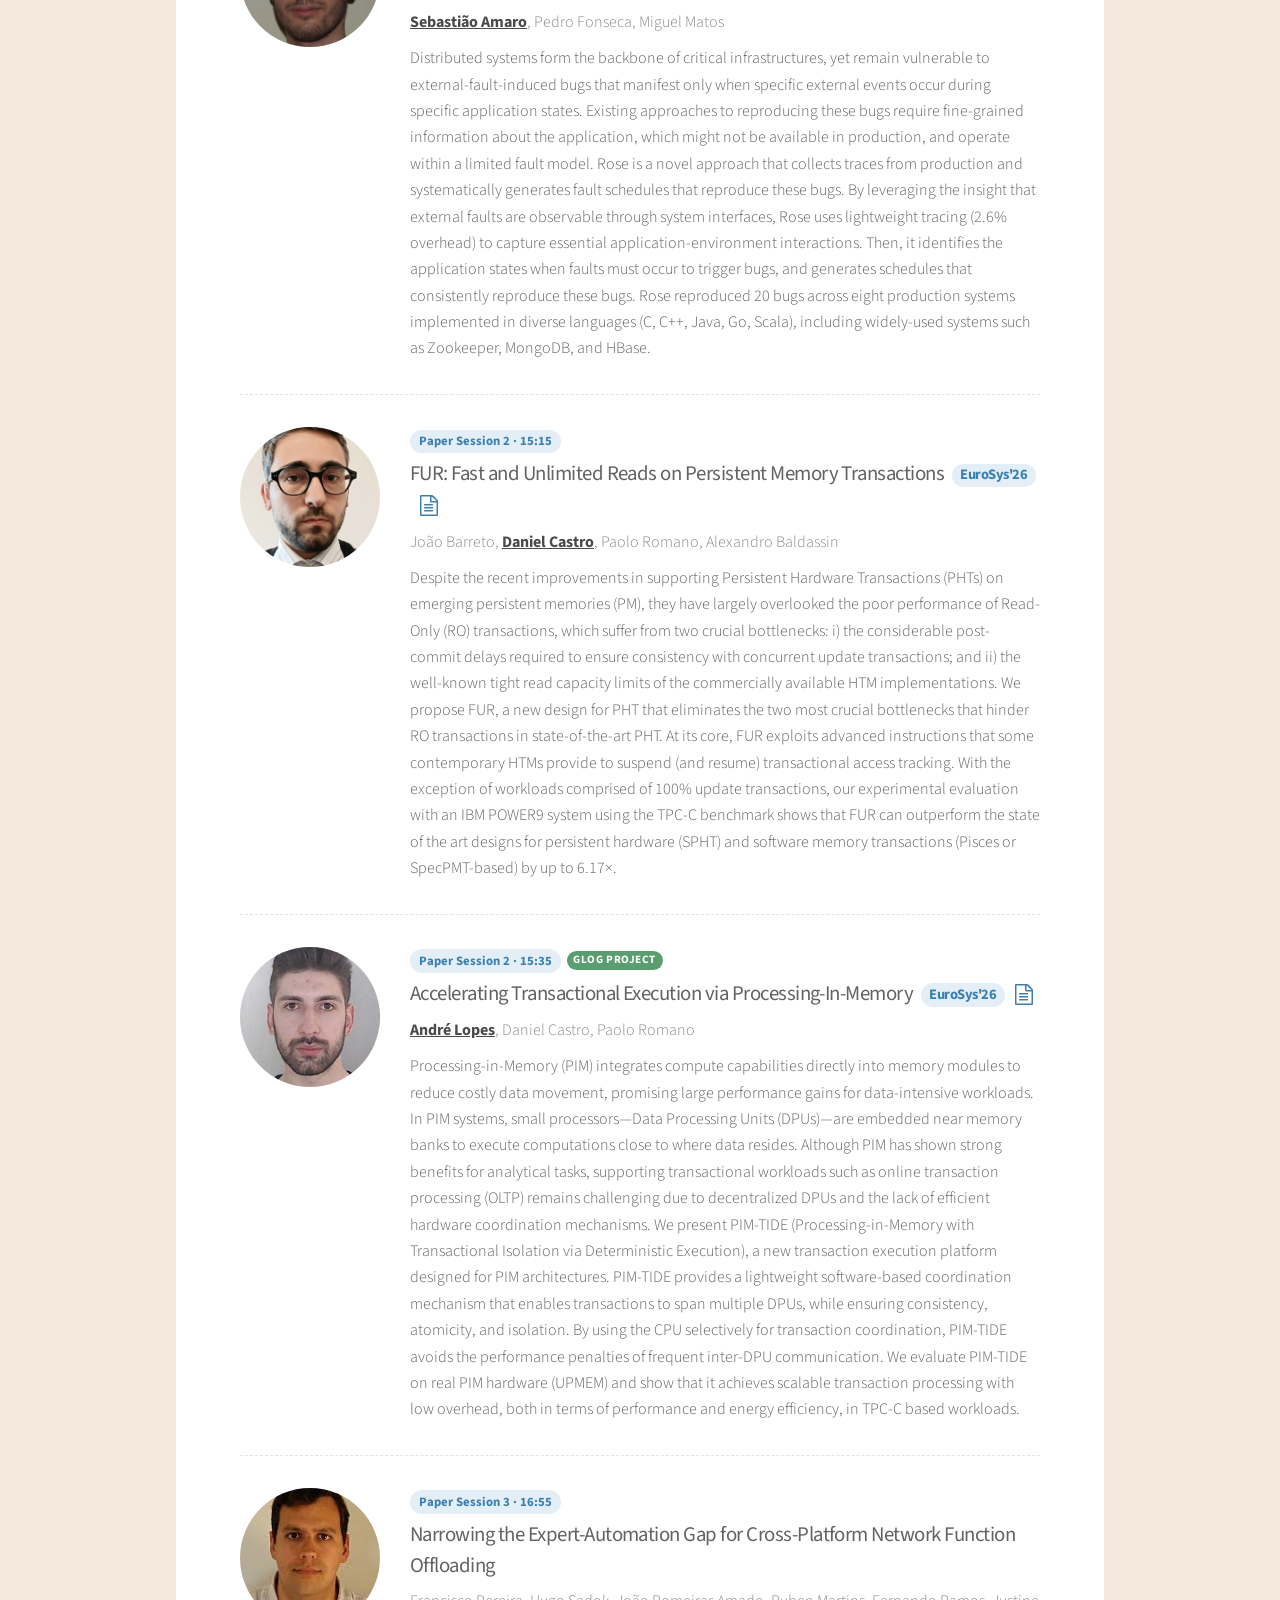
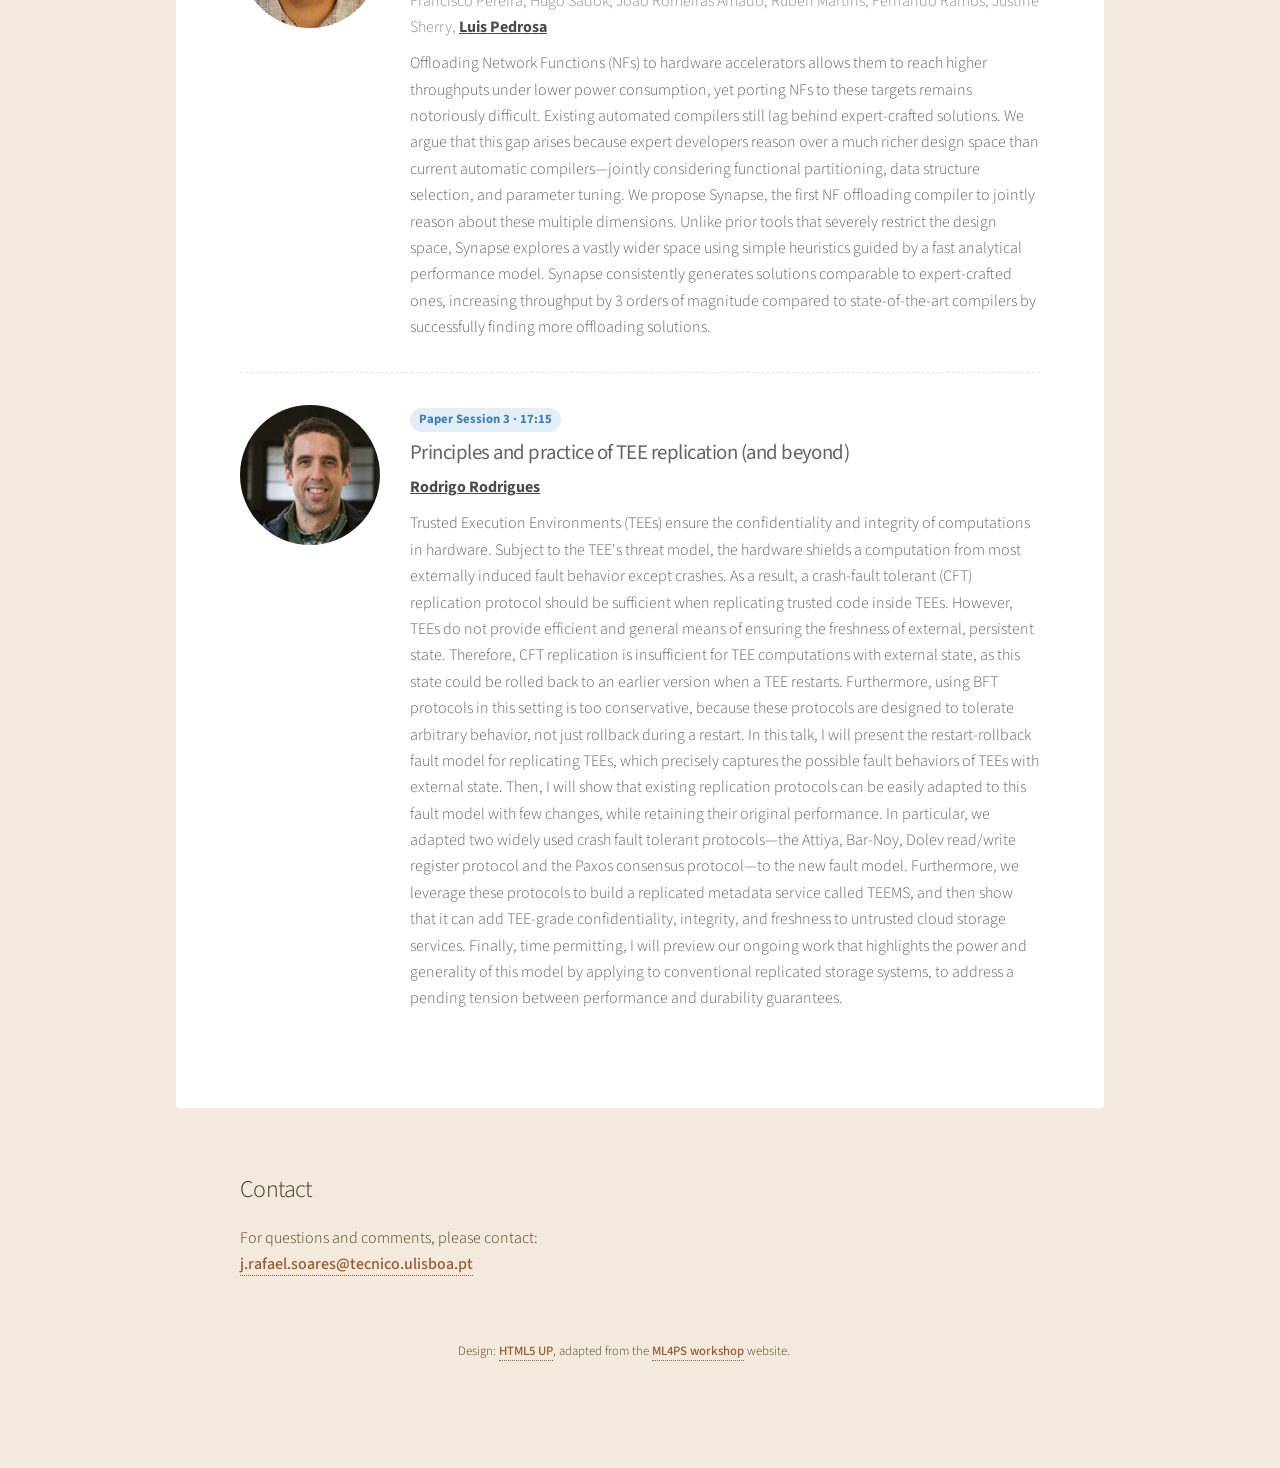
==== commit e73a3533: "feat: added more info" ====
--- a/index.html
+++ b/index.html
@@ -85,13 +85,14 @@
 
 						<p class="location-address">
 							The workshop will take place at
+							<strong><a href="https://maps.app.goo.gl/8kPQNyBLAM1ZVMzs5">Pavilhão de Informática II</a></strong>,
 							<a href="https://tecnico.ulisboa.pt/">Instituto Superior Técnico</a>,
 							Av. Rovisco Pais 1, 1049-001 Lisboa, Portugal.
 						</p>
 
 						<!-- To change the map, replace the q= parameter with the new venue's name or address. -->
 						<iframe class="location-map"
-							src="https://maps.google.com/maps?q=Instituto%20Superior%20T%C3%A9cnico%2C%20Av.%20Rovisco%20Pais%201%2C%20Lisboa&amp;z=16&amp;output=embed"
+							src="https://maps.google.com/maps?q=Pavilh%C3%A3o%20de%20Inform%C3%A1tica%20II%2C%20Av.%20Rovisco%20Pais%201%2C%20Lisboa&amp;z=18&amp;output=embed"
 							loading="lazy" allowfullscreen title="Map of the workshop venue"></iframe>
 					</div>
 				</div>
@@ -111,7 +112,7 @@
 								<span class="lecture-label">Distinguished Lecture</span>
 								<h3 class="lecture-title">Chain Replication Revisited</h3>
 								<p class="lecture-speaker"><a href="https://www.cs.cornell.edu/home/rvr/">Robbert van Renesse</a></p>
-								<p class="lecture-meta">Cornell University &middot; 12:00 &ndash; 13:00, Anfiteatro Abreu Faro</p>
+								<p class="lecture-meta">Cornell University &middot; 12:00 &ndash; 13:00, <a href="https://maps.app.goo.gl/C3DXjaVCwESzioMo6">Anfiteatro Abreu Faro, Complexo Interdisciplinar</a></p>
 
 								<h4>Abstract</h4>
 								<p>
@@ -122,6 +123,16 @@
 								<p>
 									Robbert van Renesse is a Professor of Computer Science at Cornell University. His research focuses on fault-tolerant and scalable distributed systems. He co-designed chain replication and has worked on systems ranging from Amoeba to Ziplog. He has also co-founded several companies, including Reliable Network Solutions and Exostellar, bringing systems research into practice. He received his Ph.D. from the Vrije Universiteit Amsterdam under Andrew S. Tanenbaum. He is an ACM Fellow and co-editor-in-chief of ACM Transactions on Computer Systems.
 								</p>
+
+								<h4>Location</h4>
+								<p>
+									The lecture will be held in the Anfiteatro Abreu Faro, inside the
+									<a href="https://maps.app.goo.gl/C3DXjaVCwESzioMo6">Complexo Interdisciplinar</a> at Instituto Superior Técnico.
+								</p>
+								<!-- To change the map, replace the q= parameter with the new venue's name or address. -->
+								<iframe class="location-map lecture-map"
+									src="https://maps.google.com/maps?q=Complexo%20Interdisciplinar%2C%20Av.%20Rovisco%20Pais%201%2C%20Lisboa&amp;z=18&amp;output=embed"
+									loading="lazy" allowfullscreen title="Map of the distinguished lecture venue"></iframe>
 							</div>
 						</div>
 					</div>
@@ -142,7 +153,7 @@
 								<span class="lecture-label">Invited Talk</span>
 								<h3 class="lecture-title">Towards Geo-Replicated HTAP</h3>
 								<p class="lecture-speaker"><a href="https://jopereira.github.io/">José Orlando Pereira</a></p>
-								<p class="lecture-meta">Universidade do Minho, INESC-TEC &middot; 14:30 &ndash; 14:50, Location TBA</p>
+								<p class="lecture-meta">Universidade do Minho, INESC-TEC &middot; 14:30 &ndash; 14:55, <a href="https://maps.app.goo.gl/8kPQNyBLAM1ZVMzs5">Pavilhão de Informática II</a></p>
 
 								<h4>Abstract</h4>
 								<p>
@@ -160,13 +171,13 @@
 							<img class="lecture-photo" src="images/speakers/nmp.png" alt="Invited Speaker Two" />
 							<div>
 								<span class="lecture-label">Invited Talk</span>
-								<h3 class="lecture-title">Title TBA</h3>
+								<h3 class="lecture-title">Global Views on Partially Geo-Replicated Data</h3>
 								<p class="lecture-speaker"><a href="https://asc.di.fct.unl.pt/~nmp/">Nuno Preguiça</a></p>
-								<p class="lecture-meta">Universidade NOVA de Lisboa &middot; 16:30 &ndash; 16:50, Location TBA</p>
+								<p class="lecture-meta">Universidade NOVA de Lisboa &middot; 16:30 &ndash; 16:55, <a href="https://maps.app.goo.gl/8kPQNyBLAM1ZVMzs5">Pavilhão de Informática II</a></p>
 
 								<h4>Abstract</h4>
 								<p>
-									TBA
+									In this talk, I will present PotionDB, a novel geo-distributed, partially replicated key-value store. PotionDB transaction management and replication algorithms provide transactional causal consistency for transactions that access local and remote objects. To enable the support of recurrent queries over geo-partitioned data, PotionDB provides efficient materialized views, that allow these queries to be replied locally at all replicas. Our evaluation shows that queries concerning global data can be completed in less than one millisecond while maintaining high throughput, despite the extra operations required to keep views up-to-date.
 								</p>
 
 								<h4>Biography</h4>
--- a/assets/css/workshop.css
+++ b/assets/css/workshop.css
@@ -213,6 +213,12 @@
 	margin-bottom: 0.75em;
 }
 
+/* Smaller than the main location map; the extra selector also beats the mobile .location-map height. */
+.lecture-section .lecture-map {
+	height: 220px;
+	margin-top: 1em;
+}
+
 .lecture-section .lecture + .lecture {
 	margin-top: 2em;
 }
